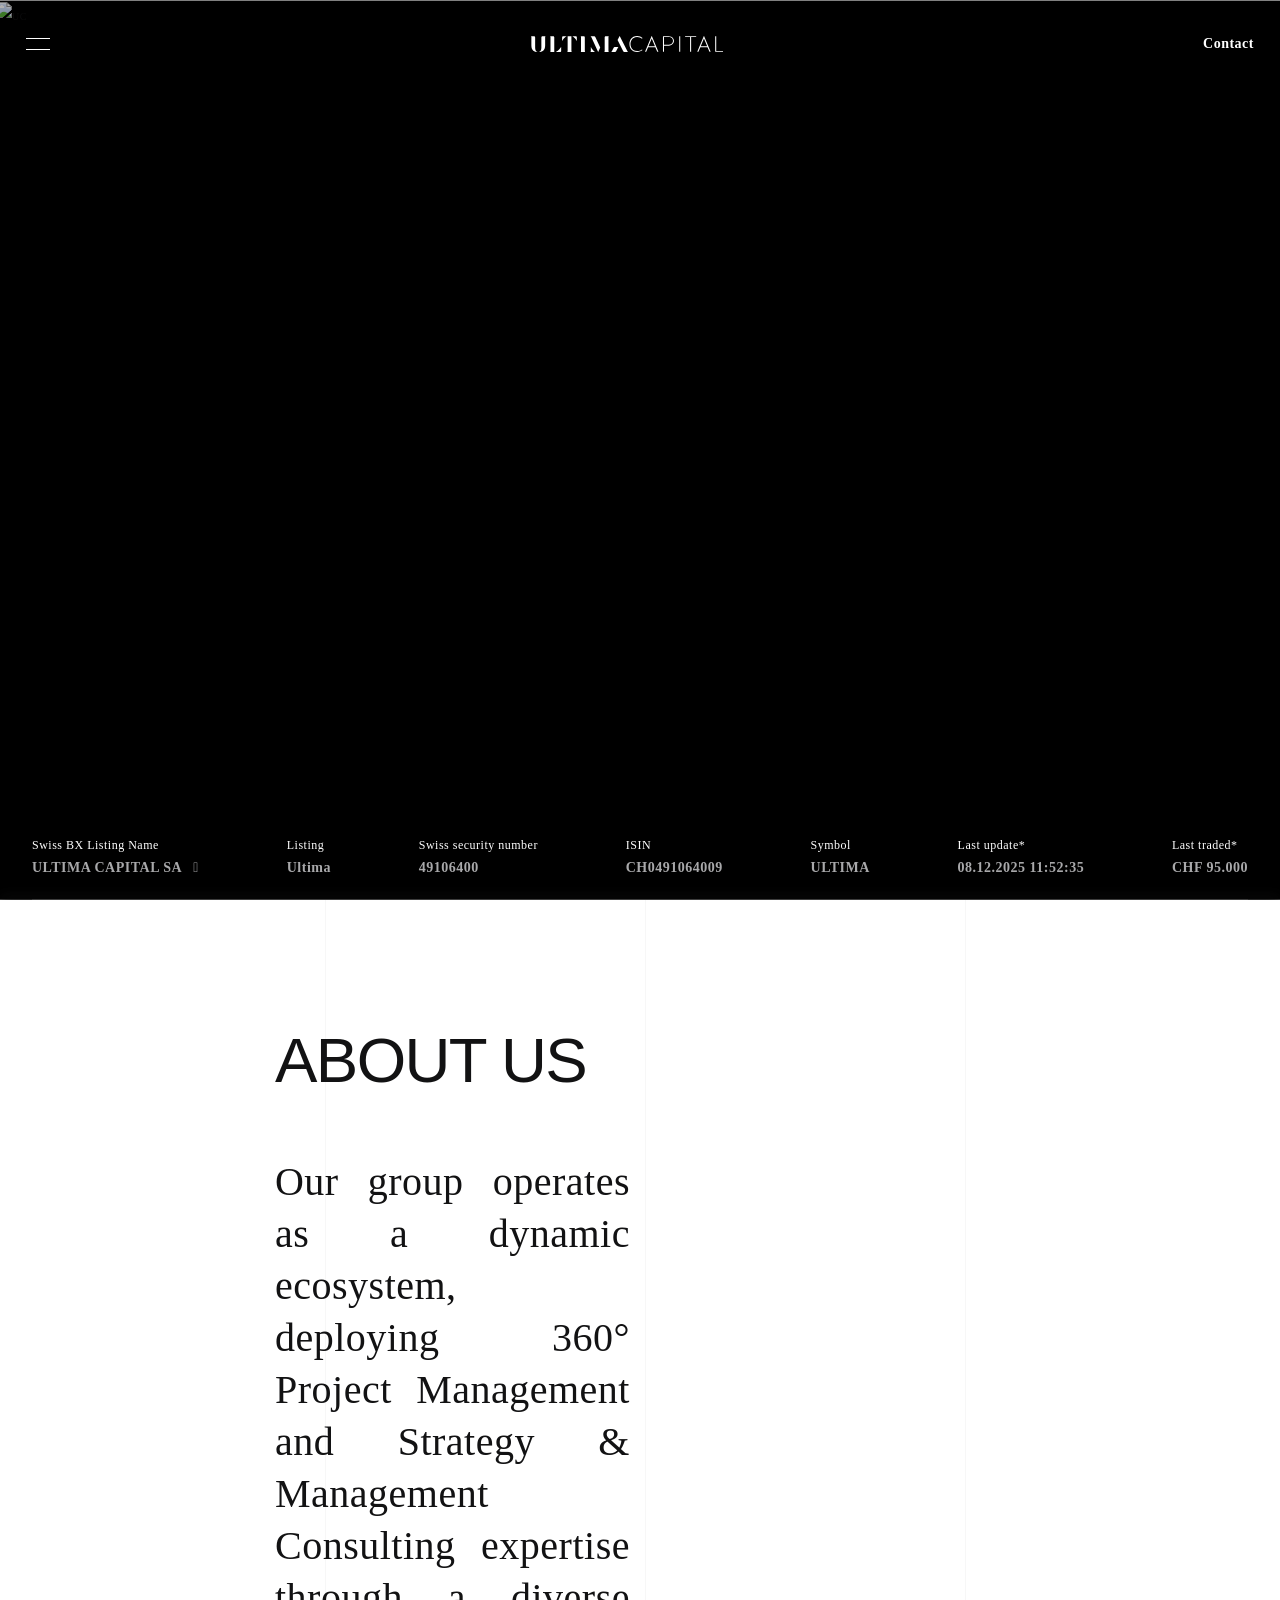
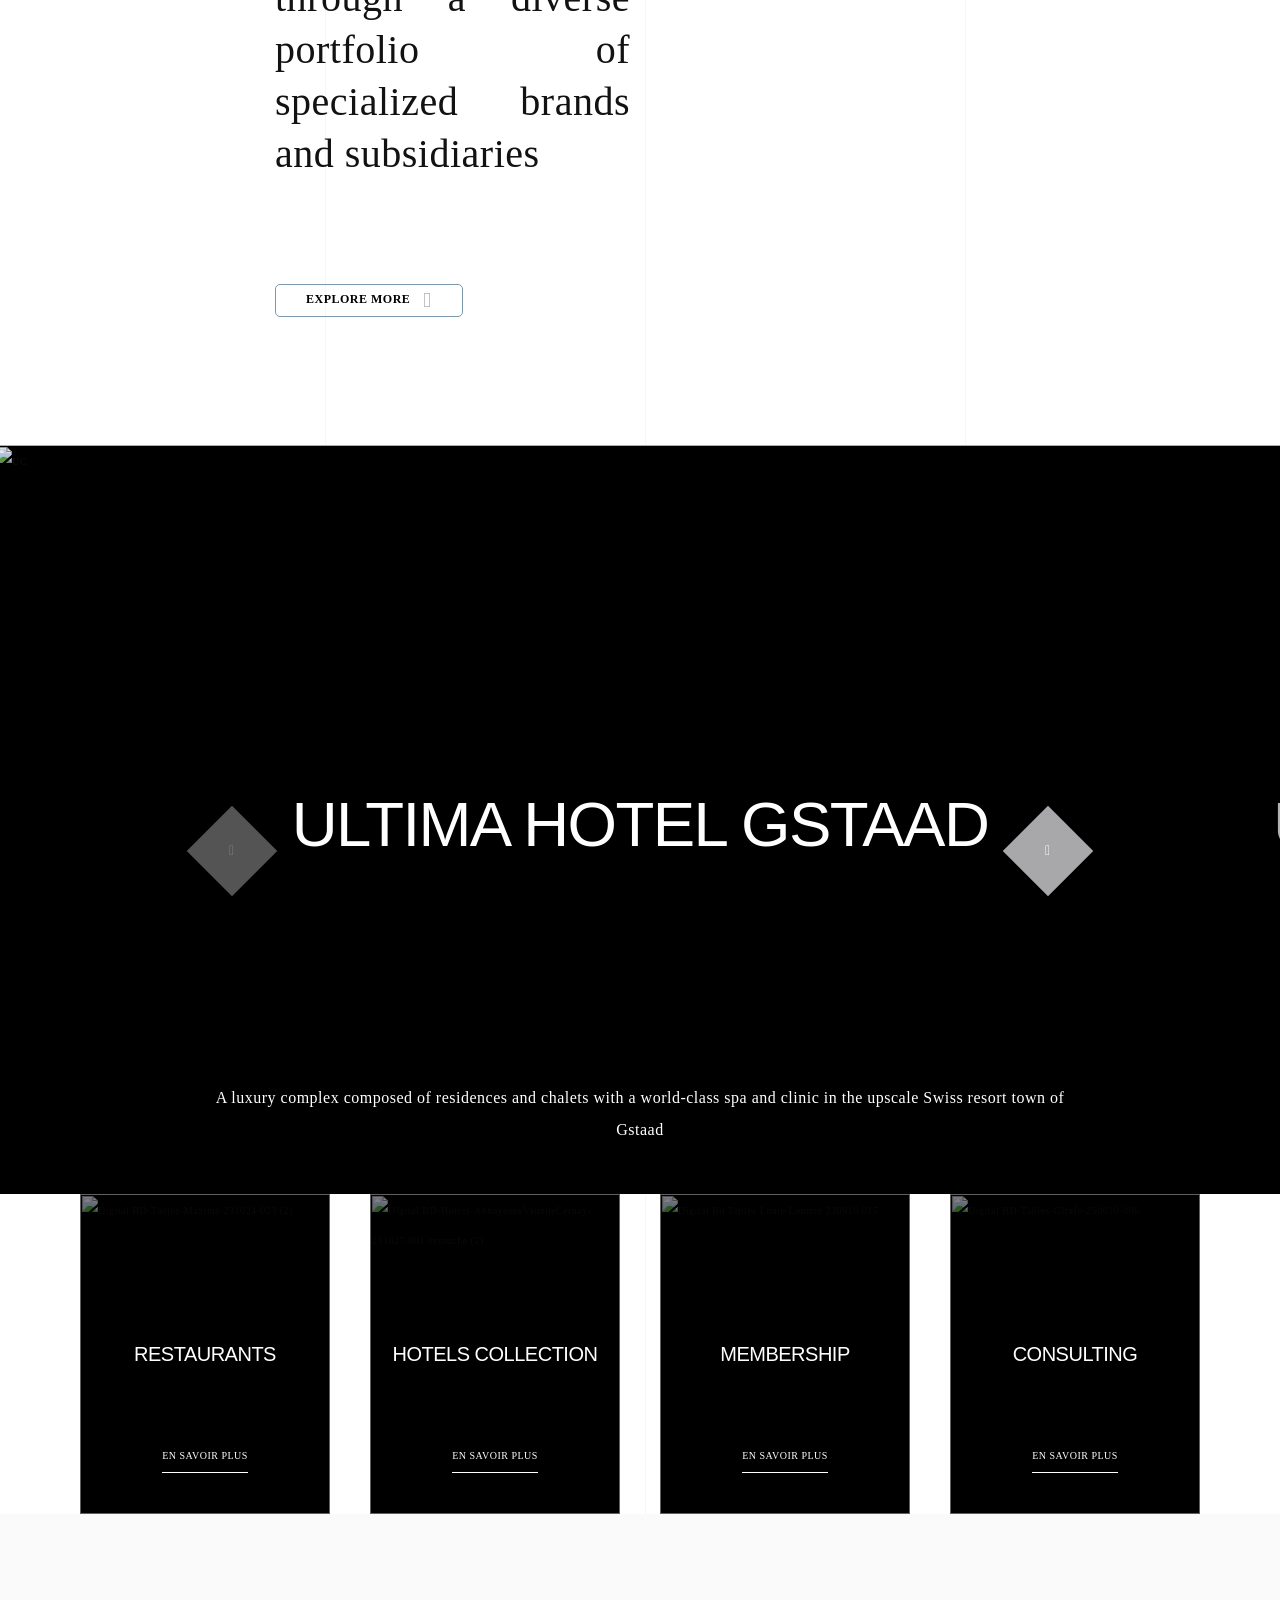
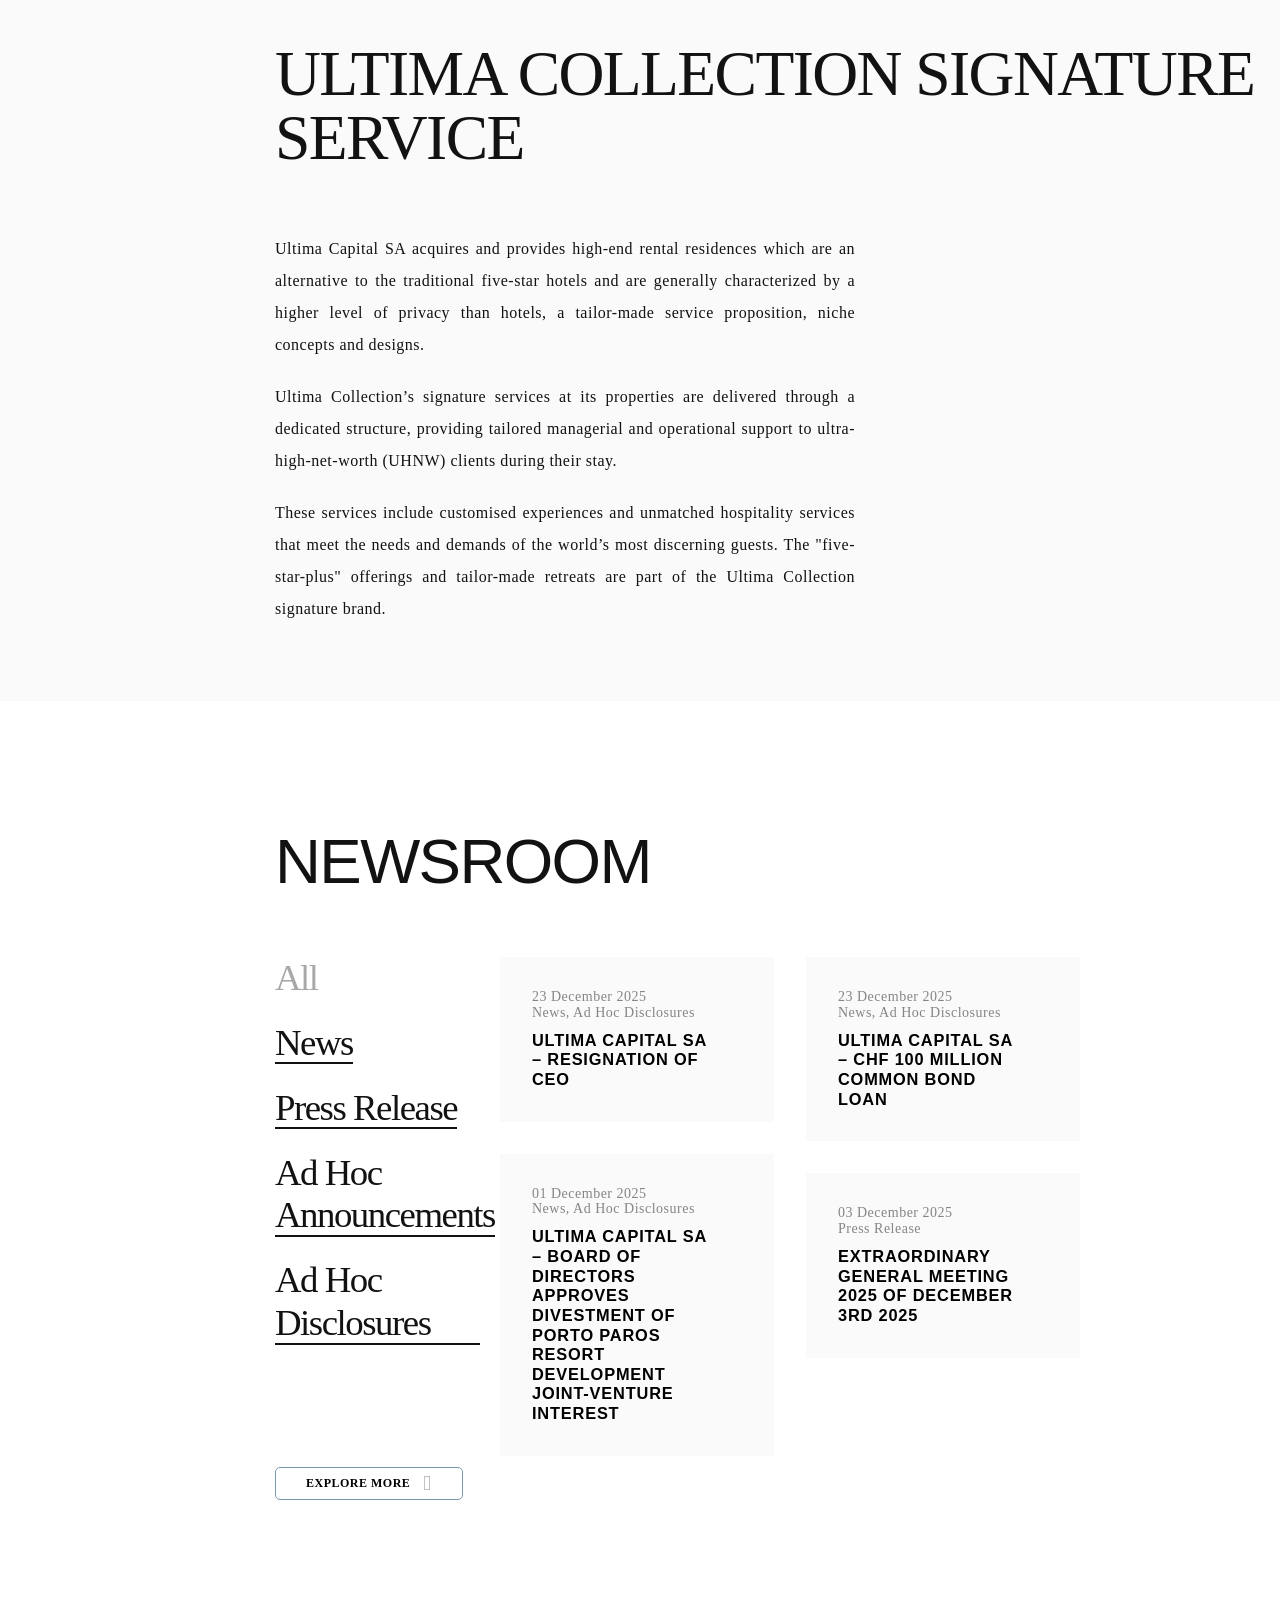
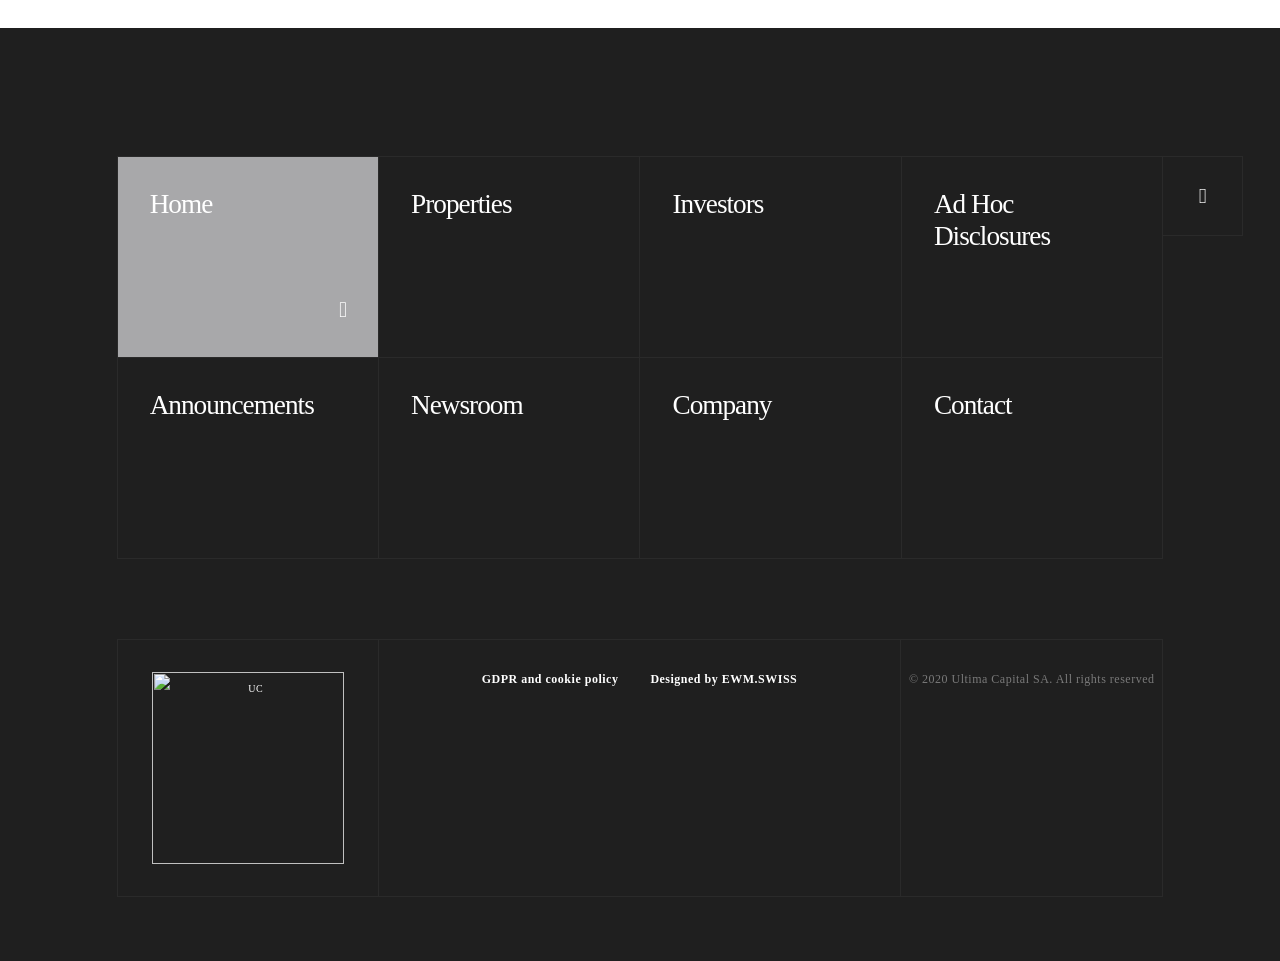
==== index.html @ b9fc9458 "Project initialization" ====
<html lang="en" style="--delay: 0s">
  <head>
    <link rel="stylesheet" href="./concrete/css/group.css" />
    <meta charset="UTF-8" />
    <meta name="viewport" content="width=device-width, initial-scale=1.0" />
    <meta http-equiv="X-UA-Compatible" content="ie=edge" />

    <title>Ultima Capital - Swiss Luxury Real Estate Company</title>

    <meta http-equiv="content-type" content="text/html; charset=UTF-8" />
    <meta
      name="description"
      content="It started in Gstaad. A secluded complex of luxury rooms and chalets designed to delight and anticipate the every whim of the world’s most discerning guests. With an uncompromising level of care and service woven into every fibre and every moment of the experience."
    />
    <meta name="generator" content="concrete5 - 8.5.2" />
    <link rel="canonical" href="https://www.ultimacapital.com/" />
    <script
      type="text/javascript"
      async=""
      src="https://www.googletagmanager.com/gtag/js?id=G-FH59MGBVXJ&amp;cx=c&amp;_slc=1"
    ></script>
    <script
      src="https://connect.facebook.net/signals/config/465024907523649?v=2.9.280&amp;r=stable&amp;domain=www.ultimacapital.com&amp;hme=b758cff5989f970d61536a685dcccfaabd7a9508da12548b3811a55c83b2e4ae&amp;ex_m=101%2C194%2C143%2C22%2C69%2C70%2C136%2C65%2C64%2C11%2C151%2C87%2C16%2C130%2C123%2C72%2C75%2C129%2C148%2C153%2C8%2C4%2C5%2C7%2C6%2C3%2C88%2C98%2C154%2C159%2C208%2C59%2C175%2C176%2C52%2C264%2C30%2C71%2C220%2C219%2C218%2C23%2C32%2C100%2C58%2C10%2C60%2C94%2C95%2C96%2C102%2C126%2C31%2C29%2C128%2C125%2C124%2C144%2C73%2C147%2C145%2C146%2C47%2C57%2C119%2C15%2C150%2C42%2C251%2C252%2C250%2C26%2C27%2C28%2C45%2C137%2C74%2C109%2C18%2C20%2C41%2C37%2C39%2C38%2C80%2C89%2C93%2C107%2C135%2C138%2C43%2C108%2C24%2C21%2C115%2C66%2C35%2C140%2C139%2C141%2C132%2C131%2C25%2C34%2C56%2C106%2C149%2C67%2C17%2C142%2C111%2C78%2C63%2C19%2C82%2C83%2C112%2C81%2C33%2C280%2C201%2C190%2C191%2C189%2C283%2C275%2C49%2C202%2C104%2C127%2C77%2C117%2C51%2C44%2C46%2C110%2C116%2C122%2C55%2C61%2C50%2C53%2C97%2C152%2C1%2C120%2C14%2C118%2C12%2C2%2C54%2C90%2C62%2C114%2C86%2C85%2C155%2C156%2C91%2C92%2C9%2C121%2C99%2C48%2C133%2C84%2C76%2C68%2C113%2C103%2C40%2C134%2C0%2C79%2C36%2C105%2C13%2C157"
      async=""
    ></script>
    <script
      async=""
      src="https://connect.facebook.net/en_US/fbevents.js"
    ></script>
    <script
      type="text/javascript"
      async=""
      src="https://www.google-analytics.com/analytics.js"
    ></script>
    <script
      type="text/javascript"
      async=""
      src="https://www.googletagmanager.com/gtag/js?id=G-4KYM3X0VTV&amp;cx=c&amp;gtm=4e63j1h2"
    ></script>
    <script
      async=""
      src="https://www.googletagmanager.com/gtm.js?id=GTM-PN4Q966"
    ></script>
    <script type="text/javascript">
      var CCM_DISPATCHER_FILENAME = "/index.php";
      var CCM_CID = 1;
      var CCM_EDIT_MODE = false;
      var CCM_ARRANGE_MODE = false;
      var CCM_IMAGE_PATH = "/concrete/images";
      var CCM_TOOLS_PATH = "/index.php/tools/required";
      var CCM_APPLICATION_URL = "https://www.ultimacapital.com";
      var CCM_REL = "";
      var CCM_ACTIVE_LOCALE = "en_US";
    </script>

    <script
      type="text/javascript"
      src="/concrete/js/jquery.js?ccm_nocache=c2f810f838c393a212b03734e81cad1b159e6ccc"
    ></script>
    <link
      href="/application/blocks/autonav/templates/responsive_header_navigation/view.css?ccm_nocache=c2f810f838c393a212b03734e81cad1b159e6ccc"
      rel="stylesheet"
      type="text/css"
      media="all"
    />
    <link
      href="/concrete/css/responsive-slides.css?ccm_nocache=c2f810f838c393a212b03734e81cad1b159e6ccc"
      rel="stylesheet"
      type="text/css"
      media="all"
    />
    <link
      href="/application/blocks/image_slider/view.css?ccm_nocache=c2f810f838c393a212b03734e81cad1b159e6ccc"
      rel="stylesheet"
      type="text/css"
      media="all"
    />
    <!-- Google Tag Manager -->
    <script>
      (function (w, d, s, l, i) {
        w[l] = w[l] || [];
        w[l].push({ "gtm.start": new Date().getTime(), event: "gtm.js" });
        var f = d.getElementsByTagName(s)[0],
          j = d.createElement(s),
          dl = l != "dataLayer" ? "&l=" + l : "";
        j.async = true;
        j.src = "https://www.googletagmanager.com/gtm.js?id=" + i + dl;
        f.parentNode.insertBefore(j, f);
      })(window, document, "script", "dataLayer", "GTM-PN4Q966");
    </script>
    <!-- End Google Tag Manager -->
    <!--include blocks/links-->
    <meta name="mobile-web-app-capable" content="yes" />
    <meta name="theme-color" content="#fff" />
    <meta name="application-name" content="ultima-capital" />
    <link
      rel="apple-touch-icon"
      sizes="57x57"
      href="/application/themes/ultimacapital/assets/favicon/apple-touch-icon-57x57.png"
    />
    <link
      rel="apple-touch-icon"
      sizes="60x60"
      href="/application/themes/ultimacapital/assets/favicon/apple-touch-icon-60x60.png"
    />
    <link
      rel="apple-touch-icon"
      sizes="72x72"
      href="/application/themes/ultimacapital/assets/favicon/apple-touch-icon-72x72.png"
    />
    <link
      rel="apple-touch-icon"
      sizes="76x76"
      href="/application/themes/ultimacapital/assets/favicon/apple-touch-icon-76x76.png"
    />
    <link
      rel="apple-touch-icon"
      sizes="114x114"
      href="/application/themes/ultimacapital/assets/favicon/apple-touch-icon-114x114.png"
    />
    <link
      rel="apple-touch-icon"
      sizes="120x120"
      href="/application/themes/ultimacapital/assets/favicon/apple-touch-icon-120x120.png"
    />
    <link
      rel="apple-touch-icon"
      sizes="144x144"
      href="/application/themes/ultimacapital/assets/favicon/apple-touch-icon-144x144.png"
    />
    <link
      rel="apple-touch-icon"
      sizes="152x152"
      href="/application/themes/ultimacapital/assets/favicon/apple-touch-icon-152x152.png"
    />
    <link
      rel="apple-touch-icon"
      sizes="180x180"
      href="/application/themes/ultimacapital/assets/favicon/apple-touch-icon-180x180.png"
    />
    <meta name="apple-mobile-web-app-capable" content="yes" />
    <meta
      name="apple-mobile-web-app-status-bar-style"
      content="black-translucent"
    />
    <meta name="apple-mobile-web-app-title" content="ultima-capital" />
    <meta name="msapplication-TileColor" content="#fff" />
    <meta name="msapplication-TileImage" content="mstile-144x144.png" />
    <meta name="msapplication-config" content="browserconfig.xml" />
    <link
      rel="icon"
      type="image/png"
      sizes="32x32"
      href="/application/themes/ultimacapital/assets/favicon/favicon-32x32.png"
    />
    <link
      rel="icon"
      type="image/png"
      sizes="16x16"
      href="/application/themes/ultimacapital/assets/favicon/favicon-16x16.png"
    />
    <link
      rel="shortcut icon"
      href="/application/themes/ultimacapital/assets/favicon/favicon.ico"
    />
    <link
      rel="apple-touch-startup-image"
      media="(device-width: 320px) and (device-height: 480px) and (-webkit-device-pixel-ratio: 1)"
      href="/application/themes/ultimacapital/assets/favicon/apple-touch-startup-image-320x460.png"
    />
    <link
      rel="apple-touch-startup-image"
      media="(device-width: 320px) and (device-height: 480px) and (-webkit-device-pixel-ratio: 2)"
      href="/application/themes/ultimacapital/assets/favicon/apple-touch-startup-image-640x920.png"
    />
    <link
      rel="apple-touch-startup-image"
      media="(device-width: 320px) and (device-height: 568px) and (-webkit-device-pixel-ratio: 2)"
      href="/application/themes/ultimacapital/assets/favicon/apple-touch-startup-image-640x1096.png"
    />
    <link
      rel="apple-touch-startup-image"
      media="(device-width: 375px) and (device-height: 667px) and (-webkit-device-pixel-ratio: 2)"
      href="/application/themes/ultimacapital/assets/favicon/apple-touch-startup-image-750x1294.png"
    />
    <link
      rel="apple-touch-startup-image"
      media="(device-width: 414px) and (device-height: 736px) and (orientation: landscape) and (-webkit-device-pixel-ratio: 3)"
      href="/application/themes/ultimacapital/assets/favicon/apple-touch-startup-image-1182x2208.png"
    />
    <link
      rel="apple-touch-startup-image"
      media="(device-width: 414px) and (device-height: 736px) and (orientation: portrait) and (-webkit-device-pixel-ratio: 3)"
      href="/application/themes/ultimacapital/assets/favicon/apple-touch-startup-image-1242x2148.png"
    />
    <link
      rel="apple-touch-startup-image"
      media="(device-width: 768px) and (device-height: 1024px) and (orientation: landscape) and (-webkit-device-pixel-ratio: 1)"
      href="/application/themes/ultimacapital/assets/favicon/apple-touch-startup-image-748x1024.png"
    />
    <link
      rel="apple-touch-startup-image"
      media="(device-width: 768px) and (device-height: 1024px) and (orientation: portrait) and (-webkit-device-pixel-ratio: 1)"
      href="/application/themes/ultimacapital/assets/favicon/apple-touch-startup-image-768x1004.png"
    />
    <link
      rel="apple-touch-startup-image"
      media="(device-width: 768px) and (device-height: 1024px) and (orientation: landscape) and (-webkit-device-pixel-ratio: 2)"
      href="/application/themes/ultimacapital/assets/favicon/apple-touch-startup-image-1496x2048.png"
    />
    <link
      rel="apple-touch-startup-image"
      media="(device-width: 768px) and (device-height: 1024px) and (orientation: portrait) and (-webkit-device-pixel-ratio: 2)"
      href="/application/themes/ultimacapital/assets/favicon/apple-touch-startup-image-1536x2008.png"
    />
    <link
      href="/application/themes/ultimacapital/assets/common.css?v=1"
      rel="stylesheet"
    />
    <link
      href="/application/themes/ultimacapital/assets/custom.css?v=1"
      rel="stylesheet"
    />
  </head>
  <body>
    <div
      class="preloader ccm-page page-type-page page-template-full is-loaded is-hidden"
      data-role="preloader"
    >
      <div class="preloader__img">
        <img
          src="/application/themes/ultimacapital/assets/images/logo.svg"
          srcset="/application/themes/ultimacapital/assets/images/logo.svg 2x"
          draggable="false"
          alt="UC"
        />
      </div>
    </div>
    <div data-role="content" data-barba="wrapper">
      <div data-barba="container">
        <div class="app">
          <div class="line-decoration">
            <div class="grid-container fluid height-100">
              <div class="grid-x grid-margin-x height-100">
                <div class="cell small-3">
                  <div class="line-decoration__line"></div>
                </div>
                <div class="cell small-3">
                  <div class="line-decoration__line"></div>
                </div>
                <div class="cell small-3">
                  <div class="line-decoration__line"></div>
                </div>
              </div>
            </div>
          </div>
          <header class="header">
            <div class="grid-container fluid">
              <div class="grid-x grid-margin-x">
                <div class="cell large-12">
                  <div
                    class="header__content flex-container align-justify align-middle"
                  >
                    <div class="header__menu" data-role="menu-button">
                      <span></span><span></span>
                    </div>
                    <div class="header__logo">
                      <a href="https://www.ultimacapital.com/" title="Home"
                        ><svg
                          viewBox="0 0 192 16"
                          fill="none"
                          xmlns="http://www.w3.org/2000/svg"
                        >
                          <path
                            class="logo-color"
                            d="M77.4669 15.1243C77.4669 15.7428 77.8372 15.9324 77.8372 15.9324V15.9979H73.3104V15.9324C73.3104 15.9324 73.6806 15.7405 73.6806 15.1243V1.23714C73.6806 0.638948 74.1638 0.155878 74.7621 0.155878H77.8372V0.221341C77.8372 0.221341 77.4669 0.413215 77.4669 1.02947V15.1243ZM64.3153 0.964004C64.204 0.72298 64.026 0.518832 63.8023 0.375644C63.5787 0.232456 63.3188 0.156202 63.0532 0.155878H59.495V0.216826C59.495 0.216826 59.951 0.426759 60.2649 1.10622L67.1443 15.9979H67.2053L69.226 11.5915L64.3153 0.964004ZM63.9405 15.9369C63.9405 15.9369 62.9358 15.2823 61.685 13.7654C60.4342 12.2484 59.8878 11.0249 59.8878 11.0249H59.8269V15.1243C59.8269 15.7428 59.4566 15.9324 59.4566 15.9324V15.9979H63.9428V15.9369H63.9405ZM4.15433 11.5735V1.39064C4.15433 0.708925 3.60117 0.155878 2.91932 0.155878H0V0.221341C0 0.221341 0.370277 0.413215 0.370277 1.02947V9.46513C0.370277 14.5644 3.56053 16.0001 6.40986 16.0001V15.9527C6.00572 15.9527 4.15433 15.131 4.15433 11.5735ZM11.5983 0.155878C10.9164 0.155878 10.3632 0.708925 10.3632 1.39064V11.5735C10.3632 15.1288 8.51412 15.9505 8.10772 15.9505V15.9979C10.957 15.9979 14.1473 14.5644 14.1473 9.46287V1.02721C14.1473 0.4087 14.5176 0.219083 14.5176 0.219083V0.153621H11.5983V0.155878ZM53.8144 15.1243V1.23714C53.8144 0.638948 53.3312 0.155878 52.7329 0.155878H49.6578V0.221341C49.6578 0.221341 50.0281 0.413215 50.0281 1.02947V15.1265C50.0281 15.745 49.6578 15.9346 49.6578 15.9346V16.0001H54.1846V15.9346C54.1846 15.9346 53.8144 15.7428 53.8144 15.1243ZM23.2733 1.23714C23.2733 0.638948 22.7901 0.155878 22.1918 0.155878H19.1167V0.221341C19.1167 0.221341 19.487 0.413215 19.487 1.02947V15.1265C19.487 15.745 19.1167 15.9346 19.1167 15.9346V16.0001H23.2733V1.23714ZM30.1076 11.0249C30.1076 11.0249 29.2135 12.4268 27.825 13.7541C26.4026 15.1152 24.9711 15.9369 24.9711 15.9369V15.9979H29.0871C29.6854 15.9979 30.1686 15.5148 30.1686 14.9166V11.0249H30.1076ZM40.4144 15.1243V0.155878H36.6303V15.1243C36.6303 15.7428 36.2601 15.9324 36.2601 15.9324V15.9979H40.7869V15.9324C40.7847 15.9347 40.4144 15.7428 40.4144 15.1243ZM31.1823 5.12879C31.1823 5.12879 31.7603 3.82179 33.0563 2.35001C34.2213 1.02721 35.506 0.216826 35.506 0.216826V0.155878H32.2006C31.6023 0.155878 31.1191 0.638948 31.1191 1.23714V5.12879H31.1823ZM45.8421 5.12879V1.23714C45.8421 0.638948 45.359 0.155878 44.7606 0.155878H41.4552V0.216826C41.4552 0.216826 42.7399 1.02721 43.9049 2.35001C45.2009 3.82179 45.7789 5.12879 45.7789 5.12879H45.8421ZM83.8971 11.0249C83.6401 11.025 83.3882 11.0963 83.1694 11.231C82.9505 11.3657 82.7734 11.5585 82.6576 11.7879L81.0049 15.0475C80.664 15.7225 80.2553 15.9369 80.2553 15.9369V15.9979H83.8633C84.1203 15.9978 84.3722 15.9265 84.591 15.7918C84.8099 15.6571 84.987 15.4643 85.1028 15.2349L86.7668 11.9505C87.1054 11.2958 87.5028 11.0859 87.5028 11.0859V11.0249H83.8971ZM97.0578 15.9369C97.0578 15.9369 96.6491 15.7225 96.3082 15.0475L88.6882 0.00237946H88.6249L86.5591 4.08364L92.208 15.2371C92.324 15.4664 92.5012 15.659 92.72 15.7937C92.9388 15.9284 93.1906 15.9998 93.4476 16.0001H97.0555V15.9369H97.0578ZM111.532 1.97529C110.119 0.740528 108.548 0.00012207 106.191 0.00012207C100.198 0.00012207 98.4486 4.7789 98.4486 7.98657C98.4486 11.3523 100.198 15.9956 106.191 15.9956C108.435 15.9956 110.185 15.1875 111.51 14.1107L110.927 13.3929C109.738 14.3116 108.101 15.0543 106.193 15.0543C100.359 15.0543 99.5052 9.8263 99.5052 7.98657C99.5052 6.16942 100.359 0.986578 106.193 0.896284C108.078 0.873711 109.738 1.63669 110.927 2.64572L111.532 1.97529ZM126.224 15.8647H127.436L120.816 0.0475259H120.636L114.016 15.8647H115.228L117.114 11.2439H124.316L126.224 15.8647ZM120.726 2.49222L123.934 10.3003H117.516L120.726 2.49222ZM133.002 9.62766H138.028C140.43 9.62766 142.986 7.92337 142.986 4.87145C142.986 2.98658 141.751 0.160393 137.689 0.160393H131.968V15.8647H132.999V9.62766H133.002ZM133.002 8.77438V1.01141H137.94C140.992 1.01141 141.979 3.36807 141.979 4.86919C141.979 6.25971 141.08 8.70666 137.94 8.77213H133.002V8.77438ZM149.226 0.158136H148.194V15.8624H149.226V0.158136ZM159.077 15.8647H160.131V1.03398H165.18V0.158136H154.094V1.03398H159.075V15.8647H159.077ZM178.444 15.8647H179.657L173.037 0.0475259H172.856L166.236 15.8647H167.449L169.334 11.2439H176.536L178.444 15.8647ZM172.947 2.49222L176.155 10.3003H169.736L172.947 2.49222ZM185.222 0.158136H184.19V15.8624H192V15.0091H185.222V0.158136Z"
                            fill="white"
                          ></path></svg
                      ></a>
                    </div>
                    <div class="header__link">
                      <p>
                        <a href="https://ultimacapital.com/contact">Contact</a>
                      </p>
                    </div>
                  </div>
                </div>
              </div>
            </div>
          </header>
          <div class="menu-content" data-animation-container="">
            <div class="grid-container fluid height-100">
              <div class="grid-x grid-margin-x height-100">
                <div class="cell large-10 large-offset-1">
                  <div class="menu-content__inner height-100">
                    <div class="menu-content__nav flex-container">
                      <div
                        class="menu-content__item menu-content__item_link is-active nav-path-selected"
                      >
                        <a href="https://www.ultimacapital.com/"
                          ><span>Home</span></a
                        >
                      </div>
                      <div class="menu-content__item menu-content__item_link">
                        <a href="https://www.ultimacapital.com/properties"
                          ><span>Properties</span></a
                        >
                      </div>
                      <div class="menu-content__item menu-content__item_link">
                        <a href="https://www.ultimacapital.com/investors"
                          ><span>Investors</span></a
                        >
                      </div>
                      <div class="menu-content__item menu-content__item_link">
                        <a
                          href="https://www.ultimacapital.com/ad-hoc-disclosures"
                          ><span>Ad Hoc Disclosures</span></a
                        >
                      </div>
                      <div class="menu-content__item menu-content__item_link">
                        <a
                          href="https://www.ultimacapital.com/ad-hoc-announcements"
                          ><span>Announcements</span></a
                        >
                      </div>
                      <div class="menu-content__item menu-content__item_link">
                        <a href="https://www.ultimacapital.com/newsroom"
                          ><span>Newsroom</span></a
                        >
                      </div>
                      <div class="menu-content__item menu-content__item_link">
                        <a href="https://www.ultimacapital.com/company"
                          ><span>Company</span></a
                        >
                      </div>
                      <div class="menu-content__item menu-content__item_link">
                        <a href="https://www.ultimacapital.com/contact"
                          ><span>Contact</span></a
                        >
                      </div>
                      <div
                        class="menu-content__item flex-container align-bottom"
                      >
                        <div class="other-links">
                          <ul>
                            <li>
                              <a href="https://ultimacapital.com/privacy-policy"
                                >GDPR and cookie policy</a
                              >
                            </li>
                          </ul>

                          <div class="copy">
                            <p>© 2020 Ultima Capital. All rights reserved</p>
                          </div>
                        </div>
                      </div>
                    </div>
                  </div>
                </div>
              </div>
            </div>
          </div>
          <main>
            <div class="cover section" data-animation-cover="">
              <div class="grid-container fluid">
                <div class="grid-margin-x grid-x">
                  <div class="cell large-12">
                    <div class="cover-slider" data-role="slider-cover">
                      <svg
                        class="cover-slider__pattern"
                        width="1280"
                        height="320"
                        viewBox="0 0 1280 320"
                        fill="none"
                        xmlns="http://www.w3.org/2000/svg"
                        xmlns:xlink="http://www.w3.org/1999/xlink"
                      >
                        <path
                          fill-rule="evenodd"
                          clip-rule="evenodd"
                          d="M673.653 137.869C673.653 137.869 670.448 136.228 670.448 130.875V8.88908C670.448 3.55563 673.653 1.89503 673.653 1.89503V1.32848H647.039C641.861 1.32848 637.679 5.50927 637.679 10.6864V130.875C637.679 136.208 634.475 137.869 634.475 137.869V138.435H673.653V137.869ZM552.186 3.23047C554.122 4.46971 555.662 6.23654 556.626 8.32252L599.126 100.3L581.638 138.435H581.11L521.571 9.55332C518.854 3.67285 514.907 1.85596 514.907 1.85596V1.32848H545.703C548.001 1.33128 550.251 1.99123 552.186 3.23047ZM533.862 119.114C544.687 132.242 553.382 137.908 553.382 137.908H553.402V138.435H514.575V137.869C514.575 137.869 517.78 136.228 517.78 130.875V95.3964H518.307C518.307 95.3964 523.036 105.985 533.862 119.114ZM35.9542 12.0149V100.144C35.9542 130.933 51.9773 138.044 55.475 138.044V138.455C30.8151 138.455 3.20461 126.03 3.20461 81.8967V8.88908C3.20461 3.55563 0 1.89503 0 1.89503V1.32848H25.2657C31.1668 1.32848 35.9542 6.1149 35.9542 12.0149ZM89.6901 12.0149C89.6901 6.1149 94.4775 1.32848 100.379 1.32848V1.30894H125.644V1.8755C125.644 1.8755 122.44 3.51656 122.44 8.86954V81.8772C122.44 126.03 94.8293 138.435 70.1694 138.435V138.025C73.6866 138.025 89.6901 130.914 89.6901 100.144V12.0149ZM465.744 10.6864V130.875C465.744 136.228 468.949 137.888 468.949 137.888V138.455H429.77V137.888C429.77 137.888 432.975 136.247 432.975 130.894V8.88908C432.975 3.55563 429.77 1.89503 429.77 1.89503V1.32848H456.384C461.562 1.32848 465.744 5.50927 465.744 10.6864ZM192.062 1.32848C197.24 1.32848 201.422 5.50927 201.422 10.6864V138.455H165.448V137.888C165.448 137.888 168.653 136.247 168.653 130.894V8.88908C168.653 3.55563 165.448 1.89503 165.448 1.89503V1.32848H192.062ZM240.815 119.016C252.832 107.529 260.57 95.3964 260.57 95.3964H261.098V129.077C261.098 134.254 256.916 138.435 251.738 138.435H216.116V137.908C216.116 137.908 228.505 130.796 240.815 119.016ZM349.772 1.32848V130.875C349.772 136.228 352.977 137.888 352.996 137.869V138.435H313.818V137.869C313.818 137.869 317.022 136.228 317.022 130.875V1.32848H349.772ZM286.09 20.3179C274.874 33.0556 269.872 44.3672 269.872 44.3672H269.324V10.6864C269.324 5.50927 273.506 1.32848 278.684 1.32848H307.291V1.85596C307.291 1.85596 296.173 8.86954 286.09 20.3179ZM396.747 10.6864V44.3672H396.2C396.2 44.3672 391.198 33.0556 379.981 20.3179C369.899 8.86954 358.78 1.85596 358.78 1.85596V1.32848H387.387C392.565 1.32848 396.747 5.50927 396.747 10.6864ZM719.801 97.18C721.695 96.0142 723.875 95.3967 726.099 95.3964H757.305V95.9239C757.305 95.9239 753.866 97.7408 750.935 103.406L736.534 131.832C735.532 133.817 733.999 135.486 732.105 136.652C730.211 137.817 728.03 138.435 725.806 138.435H694.581V137.908C694.581 137.908 698.118 136.052 701.068 130.21L715.372 102C716.374 100.014 717.907 98.3458 719.801 97.18ZM833.513 130.21C836.463 136.052 840 137.908 840 137.908H839.98V138.455H808.755C806.531 138.452 804.352 137.834 802.458 136.668C800.565 135.503 799.031 133.835 798.027 131.851L749.137 35.3219L767.017 0H767.564L833.513 130.21ZM511.272 176.041C532.363 176.041 546.424 182.678 559.07 193.748L553.656 199.758C543.01 190.712 528.161 183.872 511.293 184.075C459.091 184.884 451.454 231.347 451.454 247.638C451.454 264.131 459.091 310.999 511.293 310.999C528.363 310.999 543.01 304.341 553.656 296.105L558.868 302.54C547.01 312.193 531.353 319.438 511.272 319.438C457.656 319.438 442 277.811 442 247.638C442 218.882 457.656 176.041 511.272 176.041ZM701.373 318.264H690.524L673.454 276.84H609.009L592.141 318.264H581.292L640.524 176.465H642.141L701.373 318.264ZM670.04 268.381L641.333 198.382L612.605 268.381H670.04ZM796.14 262.35H751.17H751.15V318.264H741.918V177.477H793.11C829.453 177.477 840.504 202.814 840.504 219.711C840.504 247.071 817.635 262.35 796.14 262.35ZM751.17 185.107V254.68H795.352C823.453 254.094 831.493 232.157 831.493 219.691C831.493 206.234 822.665 185.107 795.352 185.107H751.17ZM887.109 177.457H896.342V318.244H887.109V177.457ZM993.917 318.264H984.483H984.462V185.309H939.897V177.457H1039.09V185.309H993.917V318.264ZM1168.62 318.264H1157.78L1140.7 276.84H1076.26L1059.39 318.264H1048.54L1107.78 176.465H1109.39L1168.62 318.264ZM1137.29 268.381L1108.58 198.382L1079.86 268.381H1137.29ZM1209.19 177.457H1218.42V310.594H1279.07V318.244H1209.19V177.457Z"
                          fill="white"
                          fill-opacity="1"
                        ></path>
                      </svg>
                      <div
                        class="swiper-container height-100 swiper-container-initialized swiper-container-horizontal"
                        data-role="slider-container"
                      >
                        <div
                          class="swiper-wrapper height-100"
                          style="
                            transform: translate3d(-2868px, 0px, 0px);
                            transition-duration: 1200ms;
                          "
                        >
                          <div
                            class="swiper-slide swiper-slide-duplicate"
                            data-swiper-slide-index="7"
                            style="width: 717px"
                          >
                            <div class="img-inner">
                              <img
                                data-src="/application/files/Sans titre-1.png"
                                data-srcset="/application/files/Sans titre-1.png 2x"
                                draggable="false"
                                alt="UC"
                                data-lazy-loading="true"
                                class="loaded"
                                srcset="/application/files/Sans titre-1.png 2x"
                                src="/application/files/Sans titre-1.png"
                                data-was-processed="true"
                              />
                            </div>
                          </div>

                          <div
                            class="swiper-slide"
                            data-swiper-slide-index="0"
                            style="width: 717px"
                          >
                            <div class="img-inner">
                              <img
                                data-src="/application/files/5417/4913/0685/Le_Grand_Jardin_Cannes_By_Ultimacollection_Drone-67-67_1.jpg"
                                data-srcset="/application/files/5417/4913/0685/Le_Grand_Jardin_Cannes_By_Ultimacollection_Drone-67-67_1.jpg 2x"
                                draggable="false"
                                alt="UC"
                                data-lazy-loading="true"
                                class="loaded"
                                srcset="
                                  /application/files/5417/4913/0685/Le_Grand_Jardin_Cannes_By_Ultimacollection_Drone-67-67_1.jpg 2x
                                "
                                src="/application/files/5417/4913/0685/Le_Grand_Jardin_Cannes_By_Ultimacollection_Drone-67-67_1.jpg"
                                data-was-processed="true"
                              />
                            </div>
                          </div>
                          <div
                            class="swiper-slide"
                            data-swiper-slide-index="1"
                            style="width: 717px"
                          >
                            <div class="img-inner">
                              <img
                                data-src="/application/files/7617/4913/0682/Ultima_Grand_Villa_Geneva_Exterior_03.jpg"
                                data-srcset="/application/files/7617/4913/0682/Ultima_Grand_Villa_Geneva_Exterior_03.jpg 2x"
                                draggable="false"
                                alt="UC"
                                data-lazy-loading="true"
                                class="loaded"
                                srcset="
                                  /application/files/7617/4913/0682/Ultima_Grand_Villa_Geneva_Exterior_03.jpg 2x
                                "
                                src="/application/files/7617/4913/0682/Ultima_Grand_Villa_Geneva_Exterior_03.jpg"
                                data-was-processed="true"
                              />
                            </div>
                          </div>
                          <div
                            class="swiper-slide swiper-slide-prev"
                            data-swiper-slide-index="2"
                            style="width: 717px"
                          >
                            <div class="img-inner">
                              <img
                                data-src="/application/files/9317/4913/0661/Ultima_Corfu_Exterior_Drone_02.jpg"
                                data-srcset="/application/files/9317/4913/0661/Ultima_Corfu_Exterior_Drone_02.jpg 2x"
                                draggable="false"
                                alt="UC"
                                data-lazy-loading="true"
                                class="loaded"
                                srcset="
                                  /application/files/9317/4913/0661/Ultima_Corfu_Exterior_Drone_02.jpg 2x
                                "
                                src="/application/files/9317/4913/0661/Ultima_Corfu_Exterior_Drone_02.jpg"
                                data-was-processed="true"
                              />
                            </div>
                          </div>
                          <div
                            class="swiper-slide swiper-slide-active"
                            data-swiper-slide-index="3"
                            style="width: 717px"
                          >
                            <div class="img-inner">
                              <img
                                data-src="/application/files/1217/4913/0667/Ultima_Crans_Montana_Wellness_Area.jpg"
                                data-srcset="/application/files/1217/4913/0667/Ultima_Crans_Montana_Wellness_Area.jpg 2x"
                                draggable="false"
                                alt="UC"
                                data-lazy-loading="true"
                                class="loaded"
                                srcset="
                                  /application/files/1217/4913/0667/Ultima_Crans_Montana_Wellness_Area.jpg 2x
                                "
                                src="/application/files/1217/4913/0667/Ultima_Crans_Montana_Wellness_Area.jpg"
                                data-was-processed="true"
                              />
                            </div>
                          </div>
                          <div
                            class="swiper-slide swiper-slide-next"
                            data-swiper-slide-index="4"
                            style="width: 717px"
                          >
                            <div class="img-inner">
                              <img
                                data-src="/application/files/8817/4913/0679/Ultima_Hotel_Courchevel_Exterior_Drone_View_4.jpg"
                                data-srcset="/application/files/8817/4913/0679/Ultima_Hotel_Courchevel_Exterior_Drone_View_4.jpg 2x"
                                draggable="false"
                                alt="UC"
                                data-lazy-loading="true"
                                class="loaded"
                                srcset="
                                  /application/files/8817/4913/0679/Ultima_Hotel_Courchevel_Exterior_Drone_View_4.jpg 2x
                                "
                                src="/application/files/8817/4913/0679/Ultima_Hotel_Courchevel_Exterior_Drone_View_4.jpg"
                                data-was-processed="true"
                              />
                            </div>
                          </div>
                          <div
                            class="swiper-slide"
                            data-swiper-slide-index="5"
                            style="width: 717px"
                          >
                            <div class="img-inner">
                              <img
                                data-src="/application/files/6017/4913/0669/Ultima_Megeve_Exterior.jpg"
                                data-srcset="/application/files/6017/4913/0669/Ultima_Megeve_Exterior.jpg 2x"
                                draggable="false"
                                alt="UC"
                                data-lazy-loading="true"
                              />
                            </div>
                          </div>
                          <div
                            class="swiper-slide"
                            data-swiper-slide-index="6"
                            style="width: 717px"
                          >
                            <div class="img-inner">
                              <img
                                data-src="/application/files/2017/4913/0665/Ultima_Corfu_Exterior_Drone_06_2.jpg"
                                data-srcset="/application/files/2017/4913/0665/Ultima_Corfu_Exterior_Drone_06_2.jpg 2x"
                                draggable="false"
                                alt="UC"
                                data-lazy-loading="true"
                                class="loaded"
                                srcset="
                                  /application/files/2017/4913/0665/Ultima_Corfu_Exterior_Drone_06_2.jpg 2x
                                "
                                src="/application/files/2017/4913/0665/Ultima_Corfu_Exterior_Drone_06_2.jpg"
                                data-was-processed="true"
                              />
                            </div>
                          </div>
                          <div
                            class="swiper-slide"
                            data-swiper-slide-index="7"
                            style="width: 717px"
                          >
                            <div class="img-inner">
                              <img
                                data-src="/application/files/Sans titre-1.png"
                                data-srcset="/application/files/Sans titre-1.png 2x"
                                draggable="false"
                                alt="UC"
                                data-lazy-loading="true"
                                class="loaded"
                                srcset="
                                  /application/files/Sans titre-1.png 2x
                                "
                                src="/application/files/Sans titre-1.png"
                                data-was-processed="true"
                              />
                            </div>
                          </div>

                          <div
                            class="swiper-slide swiper-slide-duplicate"
                            data-swiper-slide-index="0"
                            style="width: 717px"
                          >
                            <div class="img-inner">
                              <img
                                data-src="/application/files/5417/4913/0685/Le_Grand_Jardin_Cannes_By_Ultimacollection_Drone-67-67_1.jpg"
                                data-srcset="/application/files/5417/4913/0685/Le_Grand_Jardin_Cannes_By_Ultimacollection_Drone-67-67_1.jpg 2x"
                                draggable="false"
                                alt="UC"
                                data-lazy-loading="true"
                                class="loaded"
                                srcset="
                                  /application/files/5417/4913/0685/Le_Grand_Jardin_Cannes_By_Ultimacollection_Drone-67-67_1.jpg 2x
                                "
                                src="/application/files/5417/4913/0685/Le_Grand_Jardin_Cannes_By_Ultimacollection_Drone-67-67_1.jpg"
                                data-was-processed="true"
                              />
                            </div>
                          </div>
                        </div>
                        <span
                          class="swiper-notification"
                          aria-live="assertive"
                          aria-atomic="true"
                        ></span>
                      </div>
                    </div>
                  </div>
                </div>
                <div class="cover-over is-loaded" data-animation="">
                  <div class="grid-margin-x grid-x height-100">
                    <div class="cell large-12 height-100">
                      <div class="cover-over__logo">
                        <div class="img-inner">
                          <!-- 	<img data-src="/application/themes/ultimacapital/assets/images/hp-mask.svg" data-srcset="/application/themes/ultimacapital/assets/images/hp-mask.svg 2x" draggable="false" alt="UC" data-lazy-loading="true"> -->
                          <div class="cover-content" style="color: #ffffff">
                            <div class="cover-content__inner">
                              <!--
                    <div class="cover-content__row">
                      <div class="cover-content__prop">
                        

    <p>Swiss&nbsp;BX Listing Name&nbsp;</p>

                      </div>
                      <div class="cover-content__val">
                        

    <a href="https://www.bxswiss.com/instruments/CH0491064009">ULTIMA CAPITAL SA</a>
                        <span class="icon-arrow-right-up"></span>
                      </div>
                    </div>
                    -->
                              <div class="cover-content__row">
                                <div class="cover-content__row-flex">
                                  <div class="cover-content__row-item">
                                    <div class="cover-content__prop">
                                      <p>Swiss&nbsp;BX Listing Name&nbsp;</p>
                                    </div>
                                    <div class="cover-content__val">
                                      <a
                                        href="https://www.bxswiss.com/instruments/CH0491064009"
                                        >ULTIMA CAPITAL SA</a
                                      >
                                      <span class="icon-arrow-right-up"></span>
                                    </div>
                                  </div>
                                  <div class="cover-content__row-item">
                                    <div class="cover-content__prop">
                                      <p></p>
                                      <p>Listing</p>

                                      <p></p>
                                    </div>
                                    <div class="cover-content__val">
                                      <span>
                                        <p>Ultima</p>
                                      </span>
                                    </div>
                                  </div>
                                  <div class="cover-content__row-item">
                                    <div class="cover-content__prop">
                                      <p></p>
                                      <p>Swiss security number</p>

                                      <p></p>
                                    </div>
                                    <div class="cover-content__val">
                                      <span>
                                        <p>49106400</p>
                                      </span>
                                    </div>
                                  </div>
                                  <div class="cover-content__row-item">
                                    <div class="cover-content__prop">
                                      <p>ISIN</p>
                                    </div>
                                    <div class="cover-content__val">
                                      <span>
                                        <p>CH0491064009</p>
                                      </span>
                                    </div>
                                  </div>
                                  <div class="cover-content__row-item">
                                    <div class="cover-content__prop">
                                      <p>Symbol</p>
                                    </div>
                                    <div class="cover-content__val">
                                      <span>
                                        <p>ULTIMA</p>
                                      </span>
                                    </div>
                                  </div>
                                  <div class="cover-content__row-item">
                                    <div class="cover-content__prop">
                                      <p>Last update*</p>
                                    </div>
                                    <div class="cover-content__val">
                                      <span>08.12.2025 11:52:35</span>
                                    </div>
                                  </div>
                                  <div class="cover-content__row-item">
                                    <div class="cover-content__prop">
                                      <p>Last traded*</p>
                                    </div>
                                    <div class="cover-content__val">
                                      CHF 95.000
                                    </div>
                                  </div>
                                </div>
                              </div>
                              <!--
                    <div class="cover-content__source">
                      

    <p>*source:&nbsp;<a href="https://www.bxswiss.com/instruments/CH0491064009" target="_blank">bxswiss.com</a></p>

                    </div>
                    -->
                            </div>
                          </div>
                        </div>
                      </div>
                    </div>
                  </div>
                </div>
              </div>
            </div>
            <div class="section about-us" data-animation-container="">
              <div class="grid-container">
                <div class="grid-x grid-margin-x">
                  <div
                    class="cell large-5 large-offset-1 medium-10 medium-offset-1"
                  >
                    <div
                      class="title is-loaded"
                      data-animation="text"
                      style="--delay: 0.2s"
                    >
                      <h2 class="h2">About Us</h2>
                    </div>
                    <div
                      class="editable editable_32 is-loaded"
                      data-animation="fade-in-up"
                      style="--delay: 0.3s"
                    >
                      <p>
                        Our group operates as a dynamic ecosystem, deploying
                        360° Project Management and Strategy & Management
                        Consulting expertise through a diverse portfolio of
                        specialized brands and subsidiaries
                      </p>

                      <!-- <p>Our business activity includes the long-term direct or indirect holding of luxury properties, located in Switzerland, France, and Greece. Our exclusive residences, chalets and villas are intended primarily for the ultra-wealthy.</p>

<p>The Company is listed on the BX Swiss exchange.</p> -->
                    </div>
                    <div
                      class="about-us__button is-loaded"
                      data-animation="fade-in-up"
                      style="--delay: 0.4s"
                    >
                      <a
                        class="button"
                        href="https://www.ultimacapital.com/company"
                      >
                        <span class="button__title">Explore More</span>
                        <span class="icon-arrow-right-up"></span>
                      </a>
                    </div>
                  </div>
                </div>
              </div>
            </div>
            <section class="section main-slider" data-animation-container="">
              <div
                class="grid-container fluid is-loaded"
                data-animation="fade-in-up"
                style="--delay: 0.2s"
              >
                <div class="grid-x grid-margin-x">
                  <div class="cell large-12">
                    <div class="main-slider-img" data-role="slider-images">
                      <div
                        class="swiper-container swiper-container-fade swiper-container-initialized swiper-container-horizontal"
                        data-role="slider-container"
                      >
                        <div class="swiper-wrapper">
                          <div
                            class="swiper-slide swiper-slide-active"
                            style="
                              width: 717px;
                              opacity: 1;
                              transform: translate3d(0px, 0px, 0px);
                            "
                          >
                            <div class="img-inner">
                              <img
                                data-src="/application/files/2617/4913/0672/Ultima_Hotel_Gstaad_Exterior_SummerSeason_5.jpg"
                                data-srcset="/application/files/2617/4913/0672/Ultima_Hotel_Gstaad_Exterior_SummerSeason_5.jpg 2x"
                                draggable="false"
                                alt="UC"
                                data-lazy-loading="true"
                                class="loaded"
                                srcset="
                                  /application/files/2617/4913/0672/Ultima_Hotel_Gstaad_Exterior_SummerSeason_5.jpg 2x
                                "
                                src="/application/files/2617/4913/0672/Ultima_Hotel_Gstaad_Exterior_SummerSeason_5.jpg"
                                data-was-processed="true"
                              />
                            </div>
                          </div>
                          <div
                            class="swiper-slide swiper-slide-next"
                            style="
                              width: 717px;
                              opacity: 0;
                              transform: translate3d(-717px, 0px, 0px);
                            "
                          >
                            <div class="img-inner">
                              <img
                                data-src="/application/files/6017/4913/0669/Ultima_Megeve_Exterior.jpg"
                                data-srcset="/application/files/6017/4913/0669/Ultima_Megeve_Exterior.jpg 2x"
                                draggable="false"
                                alt="UC"
                                data-lazy-loading="true"
                                class="loaded"
                                srcset="
                                  /application/files/6017/4913/0669/Ultima_Megeve_Exterior.jpg 2x
                                "
                                src="/application/files/6017/4913/0669/Ultima_Megeve_Exterior.jpg"
                                data-was-processed="true"
                              />
                            </div>
                          </div>
                          <div
                            class="swiper-slide"
                            style="
                              width: 717px;
                              opacity: 0;
                              transform: translate3d(-1434px, 0px, 0px);
                            "
                          >
                            <div class="img-inner">
                              <img
                                data-src="/application/files/6617/4913/2390/Ultima_Crans-Montana_Summer_Exterior-05.jpg"
                                data-srcset="/application/files/6617/4913/2390/Ultima_Crans-Montana_Summer_Exterior-05.jpg 2x"
                                draggable="false"
                                alt="UC"
                                data-lazy-loading="true"
                                class="loaded"
                                srcset="
                                  /application/files/6617/4913/2390/Ultima_Crans-Montana_Summer_Exterior-05.jpg 2x
                                "
                                src="/application/files/6617/4913/2390/Ultima_Crans-Montana_Summer_Exterior-05.jpg"
                                data-was-processed="true"
                              />
                            </div>
                          </div>
                          <div
                            class="swiper-slide"
                            style="
                              width: 717px;
                              opacity: 0;
                              transform: translate3d(-2151px, 0px, 0px);
                            "
                          >
                            <div class="img-inner">
                              <img
                                data-src="/application/files/8817/4913/0679/Ultima_Hotel_Courchevel_Exterior_Drone_View_4.jpg"
                                data-srcset="/application/files/8817/4913/0679/Ultima_Hotel_Courchevel_Exterior_Drone_View_4.jpg 2x"
                                draggable="false"
                                alt="UC"
                                data-lazy-loading="true"
                                class="loaded"
                                srcset="
                                  /application/files/8817/4913/0679/Ultima_Hotel_Courchevel_Exterior_Drone_View_4.jpg 2x
                                "
                                src="/application/files/8817/4913/0679/Ultima_Hotel_Courchevel_Exterior_Drone_View_4.jpg"
                                data-was-processed="true"
                              />
                            </div>
                          </div>
                          <div
                            class="swiper-slide"
                            style="
                              width: 717px;
                              opacity: 0;
                              transform: translate3d(-2868px, 0px, 0px);
                            "
                          >
                            <div class="img-inner">
                              <img
                                data-src="/application/files/7617/4913/0682/Ultima_Grand_Villa_Geneva_Exterior_03.jpg"
                                data-srcset="/application/files/7617/4913/0682/Ultima_Grand_Villa_Geneva_Exterior_03.jpg 2x"
                                draggable="false"
                                alt="UC"
                                data-lazy-loading="true"
                                class="loaded"
                                srcset="
                                  /application/files/7617/4913/0682/Ultima_Grand_Villa_Geneva_Exterior_03.jpg 2x
                                "
                                src="/application/files/7617/4913/0682/Ultima_Grand_Villa_Geneva_Exterior_03.jpg"
                                data-was-processed="true"
                              />
                            </div>
                          </div>
                          <div
                            class="swiper-slide"
                            style="
                              width: 717px;
                              opacity: 0;
                              transform: translate3d(-3585px, 0px, 0px);
                            "
                          >
                            <div class="img-inner">
                              <img
                                data-src="/application/files/2017/4913/0665/Ultima_Corfu_Exterior_Drone_06_2.jpg"
                                data-srcset="/application/files/2017/4913/0665/Ultima_Corfu_Exterior_Drone_06_2.jpg 2x"
                                draggable="false"
                                alt="UC"
                                data-lazy-loading="true"
                                class="loaded"
                                srcset="
                                  /application/files/2017/4913/0665/Ultima_Corfu_Exterior_Drone_06_2.jpg 2x
                                "
                                src="/application/files/2017/4913/0665/Ultima_Corfu_Exterior_Drone_06_2.jpg"
                                data-was-processed="true"
                              />
                            </div>
                          </div>
                          <div
                            class="swiper-slide"
                            style="
                              width: 717px;
                              opacity: 0;
                              transform: translate3d(-4302px, 0px, 0px);
                            "
                          >
                            <div class="img-inner">
                              <img
                                data-src="/application/files/4117/4913/2675/Ultima_Quai_Wilson_Geneva_Exterior.jpg"
                                data-srcset="/application/files/4117/4913/2675/Ultima_Quai_Wilson_Geneva_Exterior.jpg 2x"
                                draggable="false"
                                alt="UC"
                                data-lazy-loading="true"
                                class="loaded"
                                srcset="
                                  /application/files/4117/4913/2675/Ultima_Quai_Wilson_Geneva_Exterior.jpg 2x
                                "
                                src="/application/files/4117/4913/2675/Ultima_Quai_Wilson_Geneva_Exterior.jpg"
                                data-was-processed="true"
                              />
                            </div>
                          </div>
                          <div
                            class="swiper-slide"
                            style="
                              width: 717px;
                              opacity: 0;
                              transform: translate3d(-5019px, 0px, 0px);
                            "
                          >
                            <div class="img-inner">
                              <img
                                data-src="/application/files/2517/4913/3448/Ultima_Promenade_Gstaad_Living_Room_1.jpg"
                                data-srcset="/application/files/2517/4913/3448/Ultima_Promenade_Gstaad_Living_Room_1.jpg 2x"
                                draggable="false"
                                alt="UC"
                                data-lazy-loading="true"
                                class="loaded"
                                srcset="
                                  /application/files/2517/4913/3448/Ultima_Promenade_Gstaad_Living_Room_1.jpg 2x
                                "
                                src="/application/files/2517/4913/3448/Ultima_Promenade_Gstaad_Living_Room_1.jpg"
                                data-was-processed="true"
                              />
                            </div>
                          </div>
                        </div>
                        <span
                          class="swiper-notification"
                          aria-live="assertive"
                          aria-atomic="true"
                        ></span>
                      </div>
                    </div>
                  </div>
                </div>
              </div>
              <div
                class="main-slider-over is-loaded"
                data-animation="fade-in-up"
                style="--delay: 0.2s"
              >
                <div class="grid-container height-100">
                  <div class="grid-x grid-margin-x height-100">
                    <div class="cell medium-12 medium-offset-0 height-100">
                      <div
                        class="main-slider-content"
                        data-role="slider-content"
                      >
                        <div
                          class="swiper-container height-100 swiper-container-initialized swiper-container-horizontal"
                          data-role="slider-container"
                        >
                          <div class="swiper-wrapper height-100">
                            <div
                              class="swiper-slide swiper-slide-active"
                              style="width: 685px"
                            >
                              <div
                                class="main-slider-content__text height-100"
                                data-swiper-parallax="10%"
                              >
                                <div class="main-slider-content__title">
                                  <div
                                    class="main-slider-content__number mb-16"
                                  >
                                    <!--                              <p>-->
                                    <!--                                  --><!--                              </p>-->
                                  </div>
                                  <div class="title title_white">
                                    <p class="h2">Ultima Hotel Gstaad</p>
                                  </div>
                                </div>
                                <div
                                  class="editable editable_16 editable_center"
                                >
                                  <p>
                                    A luxury complex composed of residences and
                                    chalets with a world-class spa and clinic in
                                    the upscale Swiss resort town of Gstaad
                                  </p>
                                </div>
                              </div>
                            </div>
                            <div
                              class="swiper-slide swiper-slide-next"
                              style="width: 685px"
                            >
                              <div
                                class="main-slider-content__text height-100"
                                data-swiper-parallax="10%"
                              >
                                <div class="main-slider-content__title">
                                  <div
                                    class="main-slider-content__number mb-16"
                                  >
                                    <!--                              <p>-->
                                    <!--                                  --><!--                              </p>-->
                                  </div>
                                  <div class="title title_white">
                                    <p class="h2">Ultima Megève</p>
                                  </div>
                                </div>
                                <div
                                  class="editable editable_16 editable_center"
                                >
                                  <p>
                                    Private chalet with scenic Mont Blanc views
                                    and a helipad in the heart of the French
                                    Alps
                                  </p>
                                </div>
                              </div>
                            </div>
                            <div class="swiper-slide" style="width: 685px">
                              <div
                                class="main-slider-content__text height-100"
                                data-swiper-parallax="10%"
                              >
                                <div class="main-slider-content__title">
                                  <div
                                    class="main-slider-content__number mb-16"
                                  >
                                    <!--                              <p>-->
                                    <!--                                  --><!--                              </p>-->
                                  </div>
                                  <div class="title title_white">
                                    <p class="h2">Ultima Crans-Montana</p>
                                  </div>
                                </div>
                                <div
                                  class="editable editable_16 editable_center"
                                >
                                  <p>
                                    Two ultra-luxury chalets with a private lake
                                    and wellness space in the Swiss Alps
                                  </p>
                                </div>
                              </div>
                            </div>
                            <div class="swiper-slide" style="width: 685px">
                              <div
                                class="main-slider-content__text height-100"
                                data-swiper-parallax="10%"
                              >
                                <div class="main-slider-content__title">
                                  <div
                                    class="main-slider-content__number mb-16"
                                  >
                                    <!--                              <p>-->
                                    <!--                                  --><!--                              </p>-->
                                  </div>
                                  <div class="title title_white">
                                    <p class="h2">Ultima Hotel Courchevel</p>
                                  </div>
                                </div>
                                <div
                                  class="editable editable_16 editable_center"
                                >
                                  <p>
                                    World-class ski resort with 13 private
                                    chalets&nbsp;and spa
                                  </p>
                                </div>
                              </div>
                            </div>
                            <div class="swiper-slide" style="width: 685px">
                              <div
                                class="main-slider-content__text height-100"
                                data-swiper-parallax="10%"
                              >
                                <div class="main-slider-content__title">
                                  <div
                                    class="main-slider-content__number mb-16"
                                  >
                                    <!--                              <p>-->
                                    <!--                                  --><!--                              </p>-->
                                  </div>
                                  <div class="title title_white">
                                    <p class="h2">Ultima Geneva Grand Villa</p>
                                  </div>
                                </div>
                                <div
                                  class="editable editable_16 editable_center"
                                >
                                  <p>
                                    Modern villa with extensive wellness
                                    amenities and entertainment spaces in the
                                    cosmopolitan region of Geneva
                                  </p>
                                </div>
                              </div>
                            </div>
                            <div class="swiper-slide" style="width: 685px">
                              <div
                                class="main-slider-content__text height-100"
                                data-swiper-parallax="10%"
                              >
                                <div class="main-slider-content__title">
                                  <div
                                    class="main-slider-content__number mb-16"
                                  >
                                    <!--                              <p>-->
                                    <!--                                  --><!--                              </p>-->
                                  </div>
                                  <div class="title title_white">
                                    <p class="h2">Ultima Corfu</p>
                                  </div>
                                </div>
                                <div
                                  class="editable editable_16 editable_center"
                                >
                                  <p>
                                    Private cliff-top villa with two infinity
                                    pools and 180-degree views of the Ionian Sea
                                  </p>
                                </div>
                              </div>
                            </div>
                            <div class="swiper-slide" style="width: 685px">
                              <div
                                class="main-slider-content__text height-100"
                                data-swiper-parallax="10%"
                              >
                                <div class="main-slider-content__title">
                                  <div
                                    class="main-slider-content__number mb-16"
                                  >
                                    <!--                              <p>-->
                                    <!--                                  --><!--                              </p>-->
                                  </div>
                                  <div class="title title_white">
                                    <p class="h2">Ultima Quai Wilson</p>
                                  </div>
                                </div>
                                <div
                                  class="editable editable_16 editable_center"
                                >
                                  Set within a beautifully restored historic
                                  building in the heart of Geneva, a five
                                  expansive full-floor residences.
                                </div>
                              </div>
                            </div>
                            <div class="swiper-slide" style="width: 685px">
                              <div
                                class="main-slider-content__text height-100"
                                data-swiper-parallax="10%"
                              >
                                <div class="main-slider-content__title">
                                  <div
                                    class="main-slider-content__number mb-16"
                                  >
                                    <!--                              <p>-->
                                    <!--                                  --><!--                              </p>-->
                                  </div>
                                  <div class="title title_white">
                                    <p class="h2">Ultima Promenade Gstaad</p>
                                  </div>
                                </div>
                                <div
                                  class="editable editable_16 editable_center"
                                >
                                  Ultima Promenade Gstaad is an expansive
                                  eight-bedroom chalet, once belonging to Prince
                                  Karim Aga Khan IV, inviting groups of up to 20
                                  to experience a new benchmark of Alpine
                                  luxury.
                                </div>
                              </div>
                            </div>
                          </div>
                          <div
                            class="swiper-button-prev swiper-button-disabled"
                            tabindex="0"
                            role="button"
                            aria-label="Previous slide"
                            aria-disabled="true"
                          >
                            <div class="cursor-prev">
                              <span class="icon-arrow-left"></span>
                            </div>
                          </div>
                          <div
                            class="swiper-button-next cursor-wrapper"
                            tabindex="0"
                            role="button"
                            aria-label="Next slide"
                            aria-disabled="false"
                          >
                            <div class="cursor-next">
                              <span class="icon-arrow-right"></span>
                            </div>
                          </div>
                          <span
                            class="swiper-notification"
                            aria-live="assertive"
                            aria-atomic="true"
                          ></span>
                        </div>
                      </div>
                    </div>
                  </div>
                </div>
              </div>
            </section>
            <div
              class="widget-container widget-container--grid cards-widget cards-widget--grid cards-widget--2 bg-default"
            >
              <div class="container-fluid">
                <div class="flex-list">
                  <a
                    class="flex-col block-link-zoom-img"
                    href="https://paris-society.com/fr/restaurants/"
                    aria-label="aller à la page des tables"
                  >
                    <style>
                      .cards-widget--2 .flex-col {
                        --tintopacity-1: 50%;
                      }
                    </style>
                    <div
                      class="text text-white flex flex-direction-column flex-justify-center scroll-show"
                      data-show=""
                      data-show-move-up=""
                      data-show-percentage="15"
                      data-show-percentage-mob="5"
                    >
                      <h2 class="h2">Restaurants</h2>
                      <div class="button-wrap">
                        <div
                          class="text-button text-button-underlined text-button-light-text internal"
                        >
                          <span>En savoir plus</span>
                          <svg
                            xmlns="http://www.w3.org/2000/svg"
                            viewBox="0 0 448 512"
                            aria-hidden="true"
                            class="injected-svg fa-icon arrow"
                            data-src="https://paris-society.com/app/themes/the-hideout-theme/icons/"
                            data-style="regular"
                            data-icon="arrow-right"
                            data-fill="primary"
                          >
                            <!--! Font Awesome Pro 6.0.0-beta3 by @fontawesome - https://fontawesome.com License - https://fontawesome.com/license (Commercial License) Copyright 2021 Fonticons, Inc. -->
                            <path
                              d="M264.6 70.63l176 168c4.75 4.531 7.438 10.81 7.438 17.38s-2.688 12.84-7.438 17.38l-176 168c-9.594 9.125-24.78 8.781-33.94-.8125c-9.156-9.5-8.812-24.75 .8125-33.94l132.7-126.6H24.01c-13.25 0-24.01-10.76-24.01-24.01s10.76-23.99 24.01-23.99h340.1l-132.7-126.6C221.8 96.23 221.5 80.98 230.6 71.45C239.8 61.85 254.1 61.51 264.6 70.63z"
                            ></path>
                          </svg>
                        </div>
                      </div>
                    </div>
                    <div class="image image-absolute gradient-overlay">
                      <img
                        class="img video-ready"
                        src="https://i0.wp.com/paris-society.com/fr/uploads/sites/2/2026/02/Digital-BD-Tables-Maxims-231024-023-2.jpg?ssl=1&amp;w=1500&amp;quality=85"
                        alt="Digital BD-Tables-Maxims-231024-023 (2)"
                        width="1500"
                        height="1500"
                      />
                    </div>
                  </a>
                  <a
                    class="flex-col block-link-zoom-img"
                    href="https://paris-society.com/fr/hotels/"
                    aria-label="aller sur la page des hotels"
                  >
                    <style>
                      .cards-widget--2 .flex-col {
                        --tintopacity-2: 50%;
                      }
                    </style>
                    <div
                      class="text text-white flex flex-direction-column flex-justify-center scroll-show"
                      data-show=""
                      data-show-move-up=""
                      data-show-percentage="15"
                      data-show-percentage-mob="5"
                    >
                      <h2 class="h2">Hotels Collection</h2>
                      <div class="button-wrap">
                        <div
                          class="text-button text-button-underlined text-button-light-text internal"
                        >
                          <span>En savoir plus</span>
                          <svg
                            xmlns="http://www.w3.org/2000/svg"
                            viewBox="0 0 448 512"
                            aria-hidden="true"
                            class="injected-svg fa-icon arrow"
                            data-src="https://paris-society.com/app/themes/the-hideout-theme/icons/"
                            data-style="regular"
                            data-icon="arrow-right"
                            data-fill="primary"
                          >
                            <!--! Font Awesome Pro 6.0.0-beta3 by @fontawesome - https://fontawesome.com License - https://fontawesome.com/license (Commercial License) Copyright 2021 Fonticons, Inc. -->
                            <path
                              d="M264.6 70.63l176 168c4.75 4.531 7.438 10.81 7.438 17.38s-2.688 12.84-7.438 17.38l-176 168c-9.594 9.125-24.78 8.781-33.94-.8125c-9.156-9.5-8.812-24.75 .8125-33.94l132.7-126.6H24.01c-13.25 0-24.01-10.76-24.01-24.01s10.76-23.99 24.01-23.99h340.1l-132.7-126.6C221.8 96.23 221.5 80.98 230.6 71.45C239.8 61.85 254.1 61.51 264.6 70.63z"
                            ></path>
                          </svg>
                        </div>
                      </div>
                    </div>
                    <div class="image image-absolute gradient-overlay">
                      <img
                        class="img video-ready"
                        src="https://i0.wp.com/paris-society.com/fr/uploads/sites/2/2026/02/Digital-BD-Hotels-AbbayedesVauxdeCernay-231027-001-retouche-2.jpg?ssl=1&amp;w=1500&amp;quality=85"
                        alt="Digital BD-Hotels-AbbayedesVauxdeCernay-231027-001-retouche (2)"
                        width="1500"
                        height="1500"
                      />
                    </div>
                  </a>
                  <a
                    class="flex-col block-link-zoom-img"
                    href="https://paris-society.com/fr/membership/"
                    aria-label="aller sur la page membership"
                  >
                    <style>
                      .cards-widget--2 .flex-col {
                        --tintopacity-3: 50%;
                      }
                    </style>
                    <div
                      class="text text-white flex flex-direction-column flex-justify-center scroll-show"
                      data-show=""
                      data-show-move-up=""
                      data-show-percentage="15"
                      data-show-percentage-mob="5"
                    >
                      <h2 class="h2">Membership</h2>
                      <div class="button-wrap">
                        <div
                          class="text-button text-button-underlined text-button-light-text internal"
                        >
                          <span>En savoir plus</span>
                          <svg
                            xmlns="http://www.w3.org/2000/svg"
                            viewBox="0 0 448 512"
                            aria-hidden="true"
                            class="injected-svg fa-icon arrow"
                            data-src="https://paris-society.com/app/themes/the-hideout-theme/icons/"
                            data-style="regular"
                            data-icon="arrow-right"
                            data-fill="primary"
                          >
                            <!--! Font Awesome Pro 6.0.0-beta3 by @fontawesome - https://fontawesome.com License - https://fontawesome.com/license (Commercial License) Copyright 2021 Fonticons, Inc. -->
                            <path
                              d="M264.6 70.63l176 168c4.75 4.531 7.438 10.81 7.438 17.38s-2.688 12.84-7.438 17.38l-176 168c-9.594 9.125-24.78 8.781-33.94-.8125c-9.156-9.5-8.812-24.75 .8125-33.94l132.7-126.6H24.01c-13.25 0-24.01-10.76-24.01-24.01s10.76-23.99 24.01-23.99h340.1l-132.7-126.6C221.8 96.23 221.5 80.98 230.6 71.45C239.8 61.85 254.1 61.51 264.6 70.63z"
                            ></path>
                          </svg>
                        </div>
                      </div>
                    </div>
                    <div class="image image-absolute gradient-overlay">
                      <img
                        class="img video-ready"
                        src="https://i0.wp.com/paris-society.com/fr/uploads/sites/2/2026/03/digital-bd-tables-louie-london-230916-015.jpg?ssl=1&amp;w=1500&amp;quality=85"
                        alt="Digital Bd Tables Louie London 230916 015"
                        width="1500"
                        height="1500"
                      />
                    </div>
                  </a>
                  <a
                    class="flex-col block-link-zoom-img"
                    href="https://paris-society.com/fr/consulting/"
                    aria-label="aller sur la page des consultation"
                  >
                    <style>
                      .cards-widget--2 .flex-col {
                        --tintopacity-4: 50%;
                      }
                    </style>
                    <div
                      class="text text-white flex flex-direction-column flex-justify-center scroll-show"
                      data-show=""
                      data-show-move-up=""
                      data-show-percentage="15"
                      data-show-percentage-mob="5"
                    >
                      <h2 class="h2">Consulting</h2>
                      <div class="button-wrap">
                        <div
                          class="text-button text-button-underlined text-button-light-text internal"
                        >
                          <span>En savoir plus</span>
                          <svg
                            xmlns="http://www.w3.org/2000/svg"
                            viewBox="0 0 448 512"
                            aria-hidden="true"
                            class="injected-svg fa-icon arrow"
                            data-src="https://paris-society.com/app/themes/the-hideout-theme/icons/"
                            data-style="regular"
                            data-icon="arrow-right"
                            data-fill="primary"
                          >
                            <!--! Font Awesome Pro 6.0.0-beta3 by @fontawesome - https://fontawesome.com License - https://fontawesome.com/license (Commercial License) Copyright 2021 Fonticons, Inc. -->
                            <path
                              d="M264.6 70.63l176 168c4.75 4.531 7.438 10.81 7.438 17.38s-2.688 12.84-7.438 17.38l-176 168c-9.594 9.125-24.78 8.781-33.94-.8125c-9.156-9.5-8.812-24.75 .8125-33.94l132.7-126.6H24.01c-13.25 0-24.01-10.76-24.01-24.01s10.76-23.99 24.01-23.99h340.1l-132.7-126.6C221.8 96.23 221.5 80.98 230.6 71.45C239.8 61.85 254.1 61.51 264.6 70.63z"
                            ></path>
                          </svg>
                        </div>
                      </div>
                    </div>
                    <div class="image image-absolute gradient-overlay">
                      <img
                        class="img video-ready"
                        src="https://i0.wp.com/paris-society.com/fr/uploads/sites/2/2026/02/Digital-BD-Tables-Girafe-250610-006.jpg?ssl=1&amp;w=1500&amp;quality=85"
                        alt="Digital BD-Tables-Girafe-250610-006"
                        width="1500"
                        height="1500"
                      />
                    </div>
                  </a>
                </div>
              </div>
            </div>
            <section
              class="section services"
              id="services"
              style="margin-bottom: -180px"
              data-animation-container=""
            >
              <div class="grid-container">
                <div class="grid-x grid-margin-x">
                  <div class="cell large-8 large-offset-1">
                    <div class="block-title flex-container">
                      <div
                        class="title is-loaded"
                        data-animation="text"
                        style="--delay: 0.2s"
                      >
                        <h2>
                          Ultima Collection Signature<br />
                          Service
                        </h2>
                      </div>
                    </div>
                    <div
                      class="editable editable_16 is-loaded"
                      data-animation="fade-in-up"
                      style="--delay: 0.3s; padding-bottom: 128px"
                    >
                      <p>
                        Ultima Capital SA acquires and provides high-end rental
                        residences which are an alternative to the traditional
                        five-star hotels and are generally characterized by a
                        higher level of privacy than hotels, a tailor-made
                        service proposition, niche concepts and designs.
                      </p>

                      <p>
                        Ultima Collection’s signature services at its properties
                        are delivered through a dedicated structure, providing
                        tailored managerial and operational support to
                        ultra-high-net-worth (UHNW) clients during their stay.
                      </p>

                      <p>
                        These services include customised&nbsp;experiences and
                        unmatched hospitality services that meet the needs and
                        demands of the world’s most discerning guests. The
                        "five-star-plus" offerings and tailor-made retreats are
                        part of the Ultima Collection signature brand.
                      </p>
                    </div>
                  </div>
                </div>
                <!-- <div class="grid-x grid-margin-x">
        <div class="cell large-11 large-offset-1">
          <div class="services-slider cursor-wrapper" data-role="slider-services" data-animation>
            <div class="plus-cursor" data-plus-cursor><span class="icon-arrow-left"></span><span class="icon-arrow-right"></span></div>
            <div class="swiper-container" data-role="slider-container">
              <div class="swiper-wrapper">
                              </div>
            </div>
            <div class="swiper-pagination" data-role="slider-pagination"></div>
          </div>
        </div>
      </div> -->
              </div>
            </section>
          </main>
        </div>

        <div class="section newsroom" data-animation-container="">
          <div class="grid-container" data-role="tab-list-container">
            <div class="grid-x grid-margin-x">
              <div class="cell large-11 large-offset-1">
                <div
                  class="title is-loaded"
                  data-animation="text"
                  style="--delay: 0.2s"
                >
                  <h2 class="h2">Newsroom</h2>
                </div>
              </div>
            </div>
            <div
              class="newsroom-tabs is-loaded"
              data-animation="fade-in-up"
              style="--delay: 0.4s"
            >
              <div class="grid-x grid-margin-x">
                <div class="cell large-3 large-offset-1">
                  <div class="newsroom-tabs__left">
                    <ul class="tab-links" role="">
                      <li
                        class="tab-links__item is-loaded"
                        data-role="list-item"
                        data-animation="stagger-item"
                      >
                        <a
                          class="tab-links__link is-active"
                          href="#"
                          title="All"
                          data-role="tab-list-link "
                          data-index="0"
                          >All</a
                        >
                      </li>

                      <li
                        class="tab-links__item is-loaded"
                        data-role="list-item"
                        data-animation="stagger-item"
                      >
                        <a
                          class="tab-links__link"
                          href="#"
                          title="News"
                          data-role="tab-list-link "
                          data-index="1"
                          >News</a
                        >
                      </li>
                      <li
                        class="tab-links__item is-loaded"
                        data-role="list-item"
                        data-animation="stagger-item"
                      >
                        <a
                          class="tab-links__link"
                          href="#"
                          title="Press Release"
                          data-role="tab-list-link "
                          data-index="2"
                          >Press Release</a
                        >
                      </li>
                      <li
                        class="tab-links__item is-loaded"
                        data-role="list-item"
                        data-animation="stagger-item"
                      >
                        <a
                          class="tab-links__link"
                          href="#"
                          title="Ad Hoc Announcements"
                          data-role="tab-list-link "
                          data-index="3"
                          >Ad Hoc Announcements</a
                        >
                      </li>
                      <li
                        class="tab-links__item is-loaded"
                        data-role="list-item"
                        data-animation="stagger-item"
                      >
                        <a
                          class="tab-links__link"
                          href="#"
                          title="Ad Hoc Disclosures"
                          data-role="tab-list-link "
                          data-index="4"
                          >Ad Hoc Disclosures</a
                        >
                      </li>
                    </ul>

                    <div class="newsroom__button">
                      <a
                        class="button"
                        href="https://www.ultimacapital.com/newsroom"
                      >
                        <span class="button__title">Explore More</span>
                        <span class="icon-arrow-right-up"></span>
                      </a>
                    </div>
                  </div>
                </div>
                <div class="cell large-8">
                  <div class="newsroom-tabs__right">
                    <div class="tab-content">
                      <div
                        class="tab-content__item is-loaded"
                        data-role="tab-list-target"
                        data-index="0"
                        style="display: block"
                      >
                        <div
                          class="newsroom-block"
                          data-role="masonry-grid"
                          style="position: relative; height: 493.687px"
                        >
                          <div
                            class="newsroom-block__item"
                            data-role="masonry-item"
                            style="position: absolute; left: 0%; top: 0px"
                          >
                            <spam class="icon-arrow-right-down"></spam>
                            <div class="note mb-16">
                              <p>23 December 2025</p>
                              <p>News, Ad Hoc Disclosures</p>
                            </div>
                            <div class="news-title">
                              <a
                                class="h6"
                                href="/application/files/9717/6651/1749/Ultima_Capital_Ad_hoc_Announcement_CEO.pdf"
                                target="_blank"
                              >
                                Ultima Capital SA – Resignation of CEO
                              </a>
                            </div>
                          </div>

                          <div
                            class="newsroom-block__item"
                            data-role="masonry-item"
                            style="position: absolute; left: 50%; top: 0px"
                          >
                            <spam class="icon-arrow-right-down"></spam>
                            <div class="note mb-16">
                              <p>23 December 2025</p>
                              <p>News, Ad Hoc Disclosures</p>
                            </div>
                            <div class="news-title">
                              <a
                                class="h6"
                                href="/application/files/5417/6651/1713/Ultima_Capital_Ad_hoc_Announcement_EUR_100M_New_loan.pdf"
                                target="_blank"
                              >
                                Ultima Capital SA – CHF 100 million common bond
                                loan
                              </a>
                            </div>
                          </div>

                          <div
                            class="newsroom-block__item"
                            data-role="masonry-item"
                            style="position: absolute; left: 0%; top: 195.375px"
                          >
                            <spam class="icon-arrow-right-down"></spam>
                            <div class="note mb-16">
                              <p>01 December 2025</p>
                              <p>News, Ad Hoc Disclosures</p>
                            </div>
                            <div class="news-title">
                              <a
                                class="h6"
                                href="/application/files/3017/6462/0629/Ultima_Capital_Ad_Hoc_Disclosure_20251201.pdf"
                                target="_blank"
                              >
                                Ultima Capital SA – Board of Directors Approves
                                Divestment of Porto Paros Resort development
                                Joint-Venture Interest
                              </a>
                            </div>
                          </div>

                          <div
                            class="newsroom-block__item"
                            data-role="masonry-item"
                            style="
                              position: absolute;
                              left: 50%;
                              top: 221.109px;
                            "
                          >
                            <spam class="icon-arrow-right-down"></spam>
                            <div class="note mb-16">
                              <p>03 December 2025</p>
                              <p>Press Release</p>
                            </div>
                            <div class="news-title">
                              <a
                                class="h6"
                                href="/application/files/2017/6487/9332/EGM2025.pdf"
                                target="_blank"
                              >
                                Extraordinary General Meeting 2025 of December
                                3rd 2025
                              </a>
                            </div>
                          </div>
                        </div>
                      </div>

                      <div
                        class="tab-content__item is-loaded"
                        data-role="tab-list-target"
                        data-index="1"
                      >
                        <div
                          class="newsroom-block"
                          data-role="masonry-grid"
                          style="position: relative; height: 128px"
                        >
                          <div
                            class="newsroom-block__item"
                            data-role="masonry-item"
                            style="position: absolute; top: 0px"
                          >
                            <spam class="icon-arrow-right-down"></spam>
                            <div class="note mb-16">
                              <p>10 November 2025</p>
                              <p>News</p>
                            </div>
                            <div class="news-title">
                              <a
                                class="h6"
                                href="https://www.ultimacapital.com/newsroom/extraordinary-general-meeting-2025"
                                target="_blank"
                              >
                                Extraordinary General Meeting 2025
                              </a>
                            </div>
                          </div>

                          <div
                            class="newsroom-block__item"
                            data-role="masonry-item"
                            style="position: absolute; top: 32px"
                          >
                            <spam class="icon-arrow-right-down"></spam>
                            <div class="note mb-16">
                              <p>10 Dec 2024</p>
                              <p>News</p>
                            </div>
                            <div class="news-title">
                              <a
                                class="h6"
                                href="https://www.ultimacapital.com/newsroom/TOB-Decision-892-01-English-French-and-German"
                                target="_blank"
                              >
                                TOB Decision 892/01 (English, French and German)
                              </a>
                            </div>
                          </div>

                          <div
                            class="newsroom-block__item"
                            data-role="masonry-item"
                            style="position: absolute; top: 64px"
                          >
                            <spam class="icon-arrow-right-down"></spam>
                            <div class="note mb-16">
                              <p>2 Dec 2024</p>
                              <p>News</p>
                            </div>
                            <div class="news-title">
                              <a
                                class="h6"
                                href="https://www.ultimacapital.com/newsroom/extraordinary-general-meeting-2024"
                                target="_blank"
                              >
                                Extraordinary General Meeting 2024
                              </a>
                            </div>
                          </div>

                          <div
                            class="newsroom-block__item"
                            data-role="masonry-item"
                            style="position: absolute; top: 96px"
                          >
                            <spam class="icon-arrow-right-down"></spam>
                            <div class="note mb-16">
                              <p>20 Feb 2020</p>
                              <p>News</p>
                            </div>
                            <div class="news-title">
                              <a
                                class="h6"
                                href="https://www.ultimacapital.com/newsroom/ultima-collection-announces-new-property-opening-in-geneva-switzerland"
                                target="_blank"
                              >
                                Ultima Collection announces new property opening
                                in Geneva, Switzerland
                              </a>
                            </div>
                          </div>
                        </div>
                      </div>

                      <div
                        class="tab-content__item is-loaded"
                        data-role="tab-list-target"
                        data-index="2"
                      >
                        <div
                          class="newsroom-block"
                          data-role="masonry-grid"
                          style="position: relative; height: 128px"
                        >
                          <div
                            class="newsroom-block__item"
                            data-role="masonry-item"
                            style="position: absolute; top: 0px"
                          >
                            <spam class="icon-arrow-right-down"></spam>
                            <div class="note mb-16">
                              <p>03 December 2025</p>
                              <p>Press Release</p>
                            </div>
                            <div class="news-title">
                              <a
                                class="h6"
                                href="/application/files/2017/6487/9332/EGM2025.pdf"
                                target="_blank"
                              >
                                Extraordinary General Meeting 2025 of December
                                3rd 2025
                              </a>
                            </div>
                          </div>

                          <div
                            class="newsroom-block__item"
                            data-role="masonry-item"
                            style="position: absolute; top: 32px"
                          >
                            <spam class="icon-arrow-right-down"></spam>
                            <div class="note mb-16">
                              <p>16 July 2025</p>
                              <p>Press Release</p>
                            </div>
                            <div class="news-title">
                              <a
                                class="h6"
                                href="/application/files/1217/5268/9986/Annual_General_Meeting_2025_of_Ultima_Capital_SA_-_Voting_Results.pdf"
                                target="_blank"
                              >
                                Annual General Meeting 2025 of Ultima Capital SA
                                - Voting Results
                              </a>
                            </div>
                          </div>

                          <div
                            class="newsroom-block__item"
                            data-role="masonry-item"
                            style="position: absolute; top: 64px"
                          >
                            <spam class="icon-arrow-right-down"></spam>
                            <div class="note mb-16">
                              <p>09 June 2025</p>
                              <p>Press Release</p>
                            </div>
                            <div class="news-title">
                              <a
                                class="h6"
                                href="/application/files/5317/4945/4134/Ultima_Capital_SA_-_AGM_2025_-_Invitation.pdf"
                                target="_blank"
                              >
                                Ultima Capital SA announces annual General
                                Meeting 2025
                              </a>
                            </div>
                          </div>

                          <div
                            class="newsroom-block__item"
                            data-role="masonry-item"
                            style="position: absolute; top: 96px"
                          >
                            <spam class="icon-arrow-right-down"></spam>
                            <div class="note mb-16">
                              <p>11 Apr 2025</p>
                              <p>Press Release</p>
                            </div>
                            <div class="news-title">
                              <a
                                class="h6"
                                href="/application/files/4017/4438/9351/Ultima_Capital_SA_-_Angebot_von_Alpine_2_SCSp_-_Bericht_des_Verwaltungsrats7513315.2.pdf"
                                target="_blank"
                              >
                                Bericht des Verwaltungsrat der ULTIMA CAPITAL SA
                                gemäss Artikel 132 FinfraG
                              </a>
                            </div>
                          </div>
                        </div>
                      </div>

                      <div
                        class="tab-content__item is-loaded"
                        data-role="tab-list-target"
                        data-index="3"
                      >
                        <div
                          class="newsroom-block"
                          data-role="masonry-grid"
                          style="position: relative; height: 128px"
                        >
                          <div
                            class="newsroom-block__item"
                            data-role="masonry-item"
                            style="position: absolute; top: 0px"
                          >
                            <spam class="icon-arrow-right-down"></spam>
                            <div class="note mb-16">
                              <p>30 June 2025</p>
                              <p>Ad Hoc Announcements</p>
                            </div>
                            <div class="news-title">
                              <a
                                class="h6"
                                href="https://www.ultimacapital.com/newsroom/ultima-capital-sa-announces-results-annual-general-meeting-and-closing-transaction-announced-5-june-2025"
                                target="_blank"
                              >
                                Ultima Capital SA announces results of Annual
                                General Meeting and closing of the transaction
                                announced on 5 June 2025
                              </a>
                            </div>
                          </div>

                          <div
                            class="newsroom-block__item"
                            data-role="masonry-item"
                            style="position: absolute; top: 32px"
                          >
                            <spam class="icon-arrow-right-down"></spam>
                            <div class="note mb-16">
                              <p>05 June 2025</p>
                              <p>Ad Hoc Announcements</p>
                            </div>
                            <div class="news-title">
                              <a
                                class="h6"
                                href="https://www.ultimacapital.com/newsroom/ultima-capital-sa-announces-agreement-its-largest-shareholder-yoda-plc-regarding-contribution-nammos-mykonos-and-convenes-its-or"
                                target="_blank"
                              >
                                Ultima Capital SA announces agreement with its
                                largest shareholder Yoda PLC regarding the
                                contribution of Nammos Mykonos and convenes its
                                ordinary shareholders' meeting
                              </a>
                            </div>
                          </div>

                          <div
                            class="newsroom-block__item"
                            data-role="masonry-item"
                            style="position: absolute; top: 64px"
                          >
                            <spam class="icon-arrow-right-down"></spam>
                            <div class="note mb-16">
                              <p>02 June 2025</p>
                              <p>Ad Hoc Announcements</p>
                            </div>
                            <div class="news-title">
                              <a
                                class="h6"
                                href="https://www.ultimacapital.com/newsroom/new-top-management-appointment-ultima-capital-sa"
                                target="_blank"
                              >
                                New top management appointment for Ultima
                                Capital SA
                              </a>
                            </div>
                          </div>

                          <div
                            class="newsroom-block__item"
                            data-role="masonry-item"
                            style="position: absolute; top: 96px"
                          >
                            <spam class="icon-arrow-right-down"></spam>
                            <div class="note mb-16">
                              <p>17 Dec 2024</p>
                              <p>Ad Hoc Announcements</p>
                            </div>
                            <div class="news-title">
                              <a
                                class="h6"
                                href="https://www.ultimacapital.com/newsroom/ultima-capital-sa-has-been-informed-alpine-2-scsp-has-surpassed-3313-voting-rights-company-and-will-submit-public-tender-offer-p"
                                target="_blank"
                              >
                                Ultima Capital SA has been informed that Alpine
                                2 SCSp has surpassed 331⁄3% of the voting rights
                                in the Company and will submit a public tender
                                offer pursuant to the Swiss takeover rules
                              </a>
                            </div>
                          </div>
                        </div>
                      </div>

                      <div
                        class="tab-content__item is-loaded"
                        data-role="tab-list-target"
                        data-index="4"
                      >
                        <div
                          class="newsroom-block"
                          data-role="masonry-grid"
                          style="position: relative; height: 0px"
                        ></div>
                      </div>

                      <div
                        class="tab-content__item"
                        data-role="tab-list-target"
                      >
                        <div
                          class="newsroom-block"
                          data-role="masonry-grid"
                          style="position: relative; height: 0px"
                        ></div>
                      </div>
                    </div>
                  </div>
                </div>
              </div>
            </div>
          </div>
        </div>

        <footer class="footer section">
          <div class="grid-container fluid">
            <div class="grid-x grid-margin-x">
              <div class="cell small-10 small-offset-1">
                <div class="footer__nav">
                  <ul>
                    <li class="is-active nav-path-selected">
                      <a
                        href="https://www.ultimacapital.com/"
                        target="_self"
                        class="is-active nav-path-selected"
                        >Home</a
                      >
                    </li>
                    <li class="">
                      <a
                        href="https://www.ultimacapital.com/properties"
                        target="_self"
                        class=""
                        >Properties</a
                      >
                    </li>
                    <li class="">
                      <a
                        href="https://www.ultimacapital.com/investors"
                        target="_self"
                        class=""
                        >Investors</a
                      >
                    </li>
                    <li class="">
                      <a
                        href="https://www.ultimacapital.com/ad-hoc-disclosures"
                        target="_self"
                        class=""
                        >Ad Hoc Disclosures</a
                      >
                    </li>
                    <li class="">
                      <a
                        href="https://www.ultimacapital.com/ad-hoc-announcements"
                        target="_self"
                        class=""
                        >Announcements</a
                      >
                    </li>
                    <li class="">
                      <a
                        href="https://www.ultimacapital.com/newsroom"
                        target="_self"
                        class=""
                        >Newsroom</a
                      >
                    </li>
                    <li class="">
                      <a
                        href="https://www.ultimacapital.com/company"
                        target="_self"
                        class=""
                        >Company</a
                      >
                    </li>
                    <li class="">
                      <a
                        href="https://www.ultimacapital.com/contact"
                        target="_self"
                        class=""
                        >Contact</a
                      >
                    </li>
                  </ul>
                  <div
                    class="scroll-button flex-container align-center-middle"
                    data-scroll-top=""
                  >
                    <span class="icon-arrow-up"></span>
                  </div>
                </div>
                <div class="footer__bot">
                  <div class="footer__bot-item footer__bot-side">
                    <a class="logo" href="https://www.ultimacapital.com/"
                      ><img
                        data-src="/application/themes/ultimacapital/assets/images/logo-white.svg"
                        data-srcset="/application/themes/ultimacapital/assets/images/logo-white.svg 2x"
                        draggable="false"
                        alt="UC"
                        data-lazy-loading="true"
                        class="loaded"
                        srcset="
                          /application/themes/ultimacapital/assets/images/logo-white.svg 2x
                        "
                        src="/application/themes/ultimacapital/assets/images/logo-white.svg"
                        data-was-processed="true"
                    /></a>
                  </div>
                  <div class="footer__bot-item footer__bot-center">
                    <ul>
                      <li>
                        <a href="https://ultimacapital.com/privacy-policy"
                          >GDPR and cookie policy</a
                        >
                      </li>
                      <li>
                        <a href="https://ewm.swiss/" target="_blank"
                          >Designed by EWM.SWISS</a
                        >
                      </li>
                    </ul>
                  </div>
                  <div class="footer__bot-item footer__bot-side">
                    <p class="copy">
                      © 2020 Ultima Capital SA. All rights reserved
                    </p>
                  </div>
                </div>
              </div>
            </div>
          </div>
        </footer>
      </div>
    </div>

    <!-- jquery-->
    <script
      src="https://code.jquery.com/jquery-3.3.1.min.js"
      integrity="sha256-FgpCb/KJQlLNfOu91ta32o/NMZxltwRo8QtmkMRdAu8="
      crossorigin="anonymous"
    ></script>
    <script
      type="text/javascript"
      src="/application/themes/ultimacapital/assets/common.js"
    ></script>

    <script type="text/javascript" id="" charset="">
      !(function (b, e, f, g, a, c, d) {
        b.fbq ||
          ((a = b.fbq =
            function () {
              a.callMethod
                ? a.callMethod.apply(a, arguments)
                : a.queue.push(arguments);
            }),
          b._fbq || (b._fbq = a),
          (a.push = a),
          (a.loaded = !0),
          (a.version = "2.0"),
          (a.queue = []),
          (c = e.createElement(f)),
          (c.async = !0),
          (c.src = g),
          (d = e.getElementsByTagName(f)[0]),
          d.parentNode.insertBefore(c, d));
      })(
        window,
        document,
        "script",
        "https://connect.facebook.net/en_US/fbevents.js",
      );
      fbq("init", "465024907523649");
      fbq("track", "PageView");
    </script>
    <noscript
      ><img
        height="1"
        width="1"
        style="display: none"
        src="https://www.facebook.com/tr?id=465024907523649&amp;ev=PageView&amp;noscript=1"
    /></noscript>
  </body>
</html>
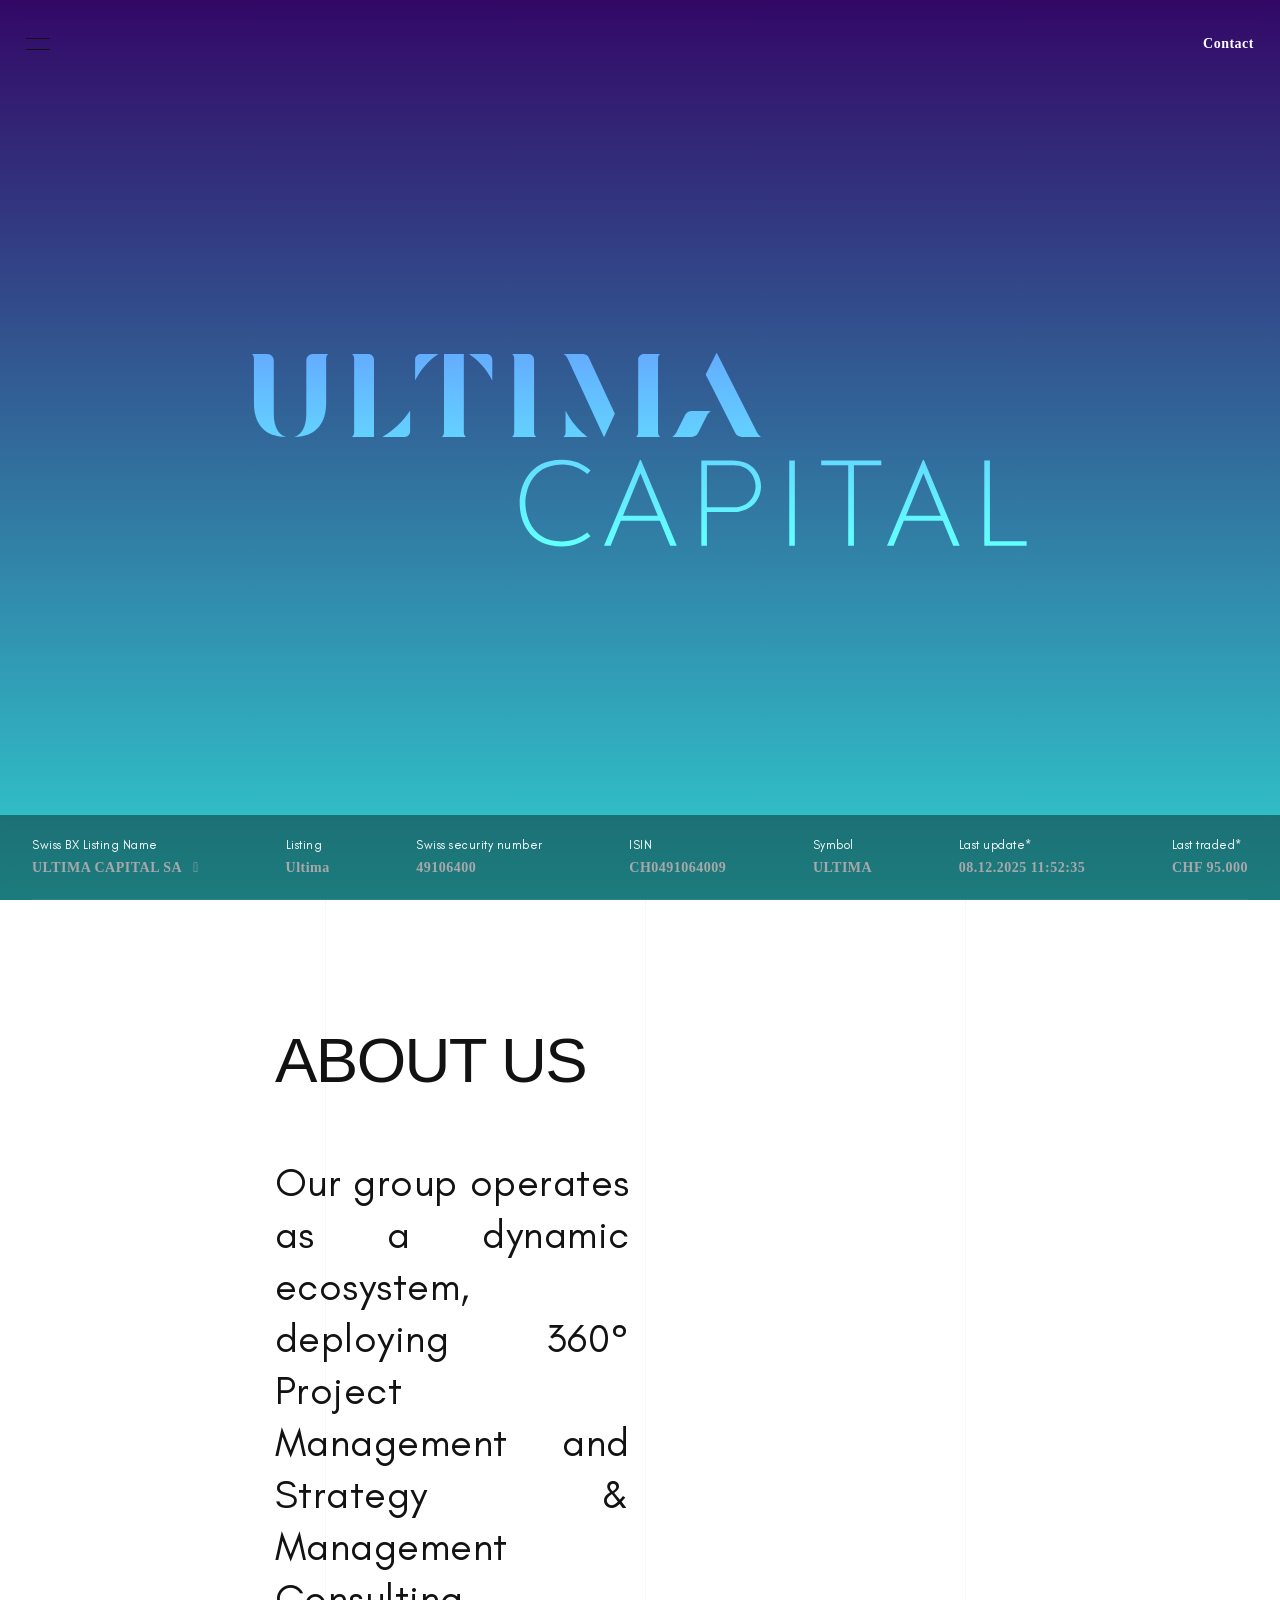
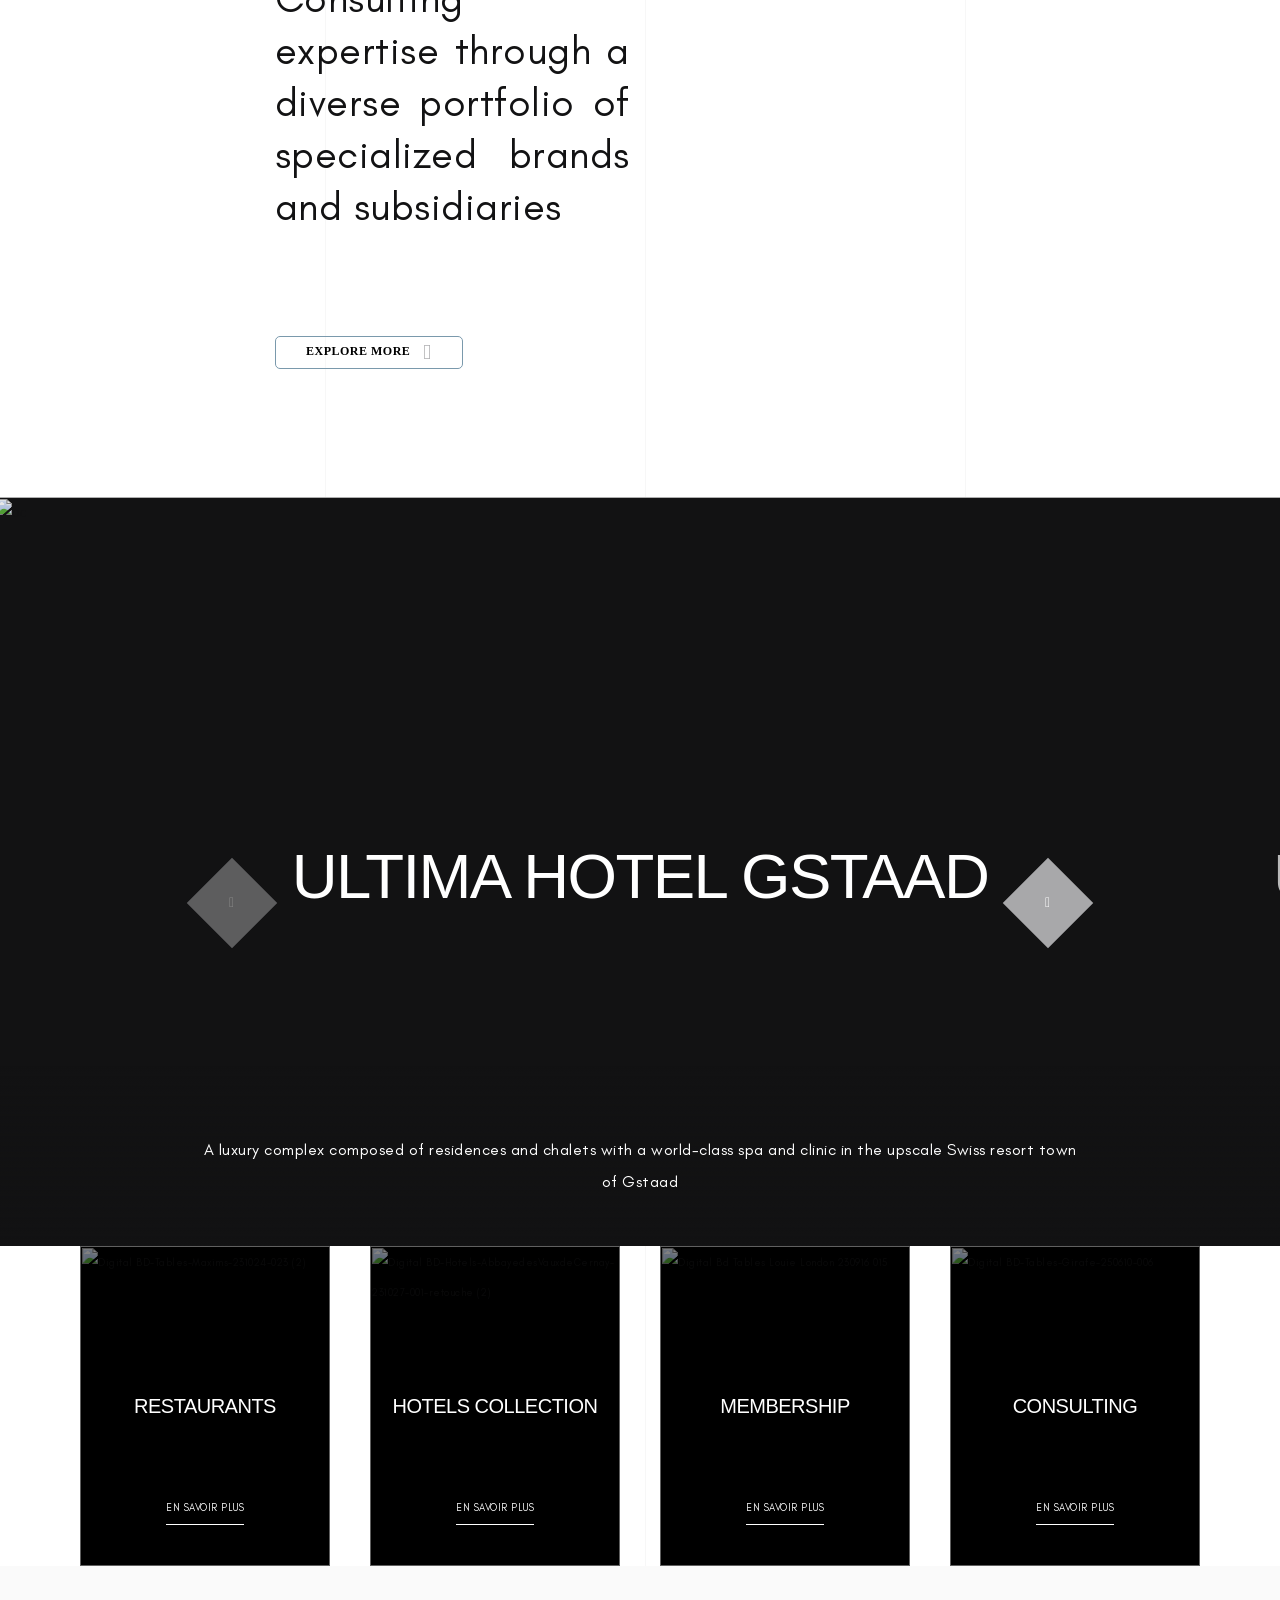
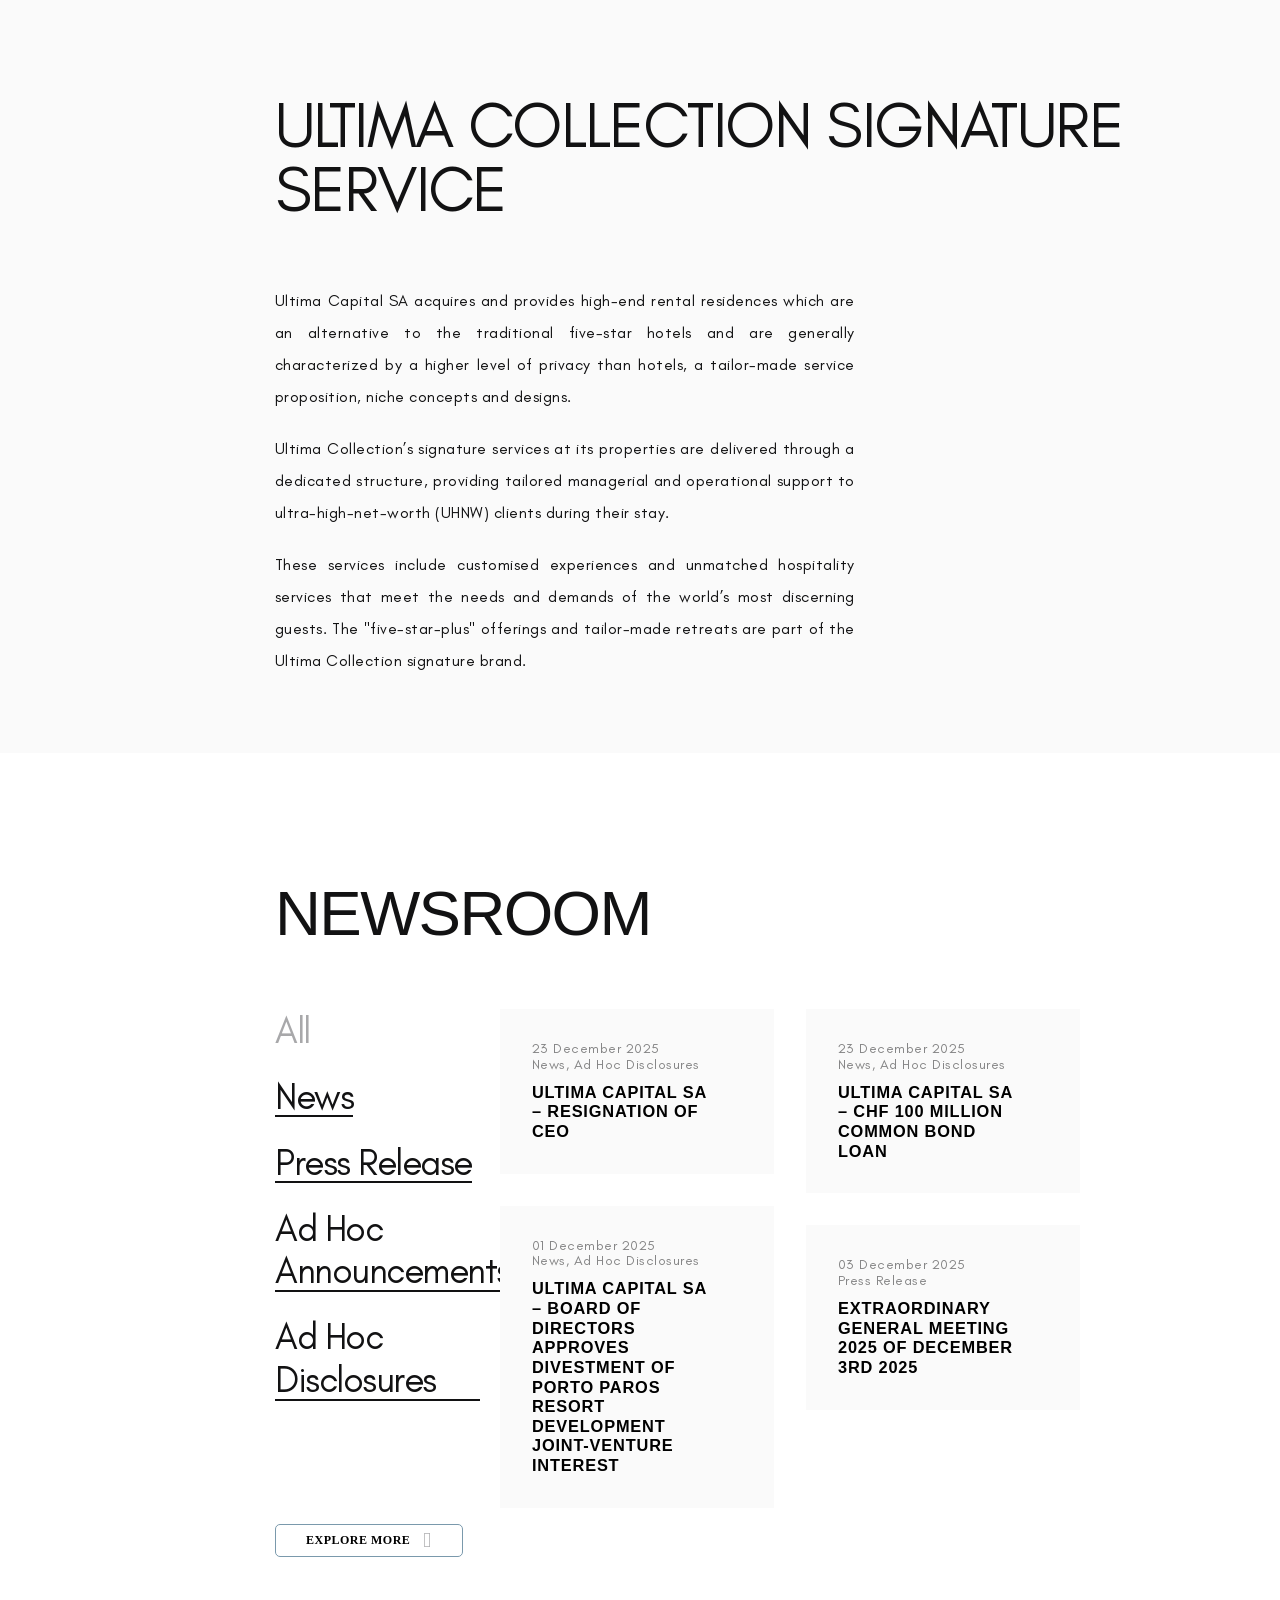
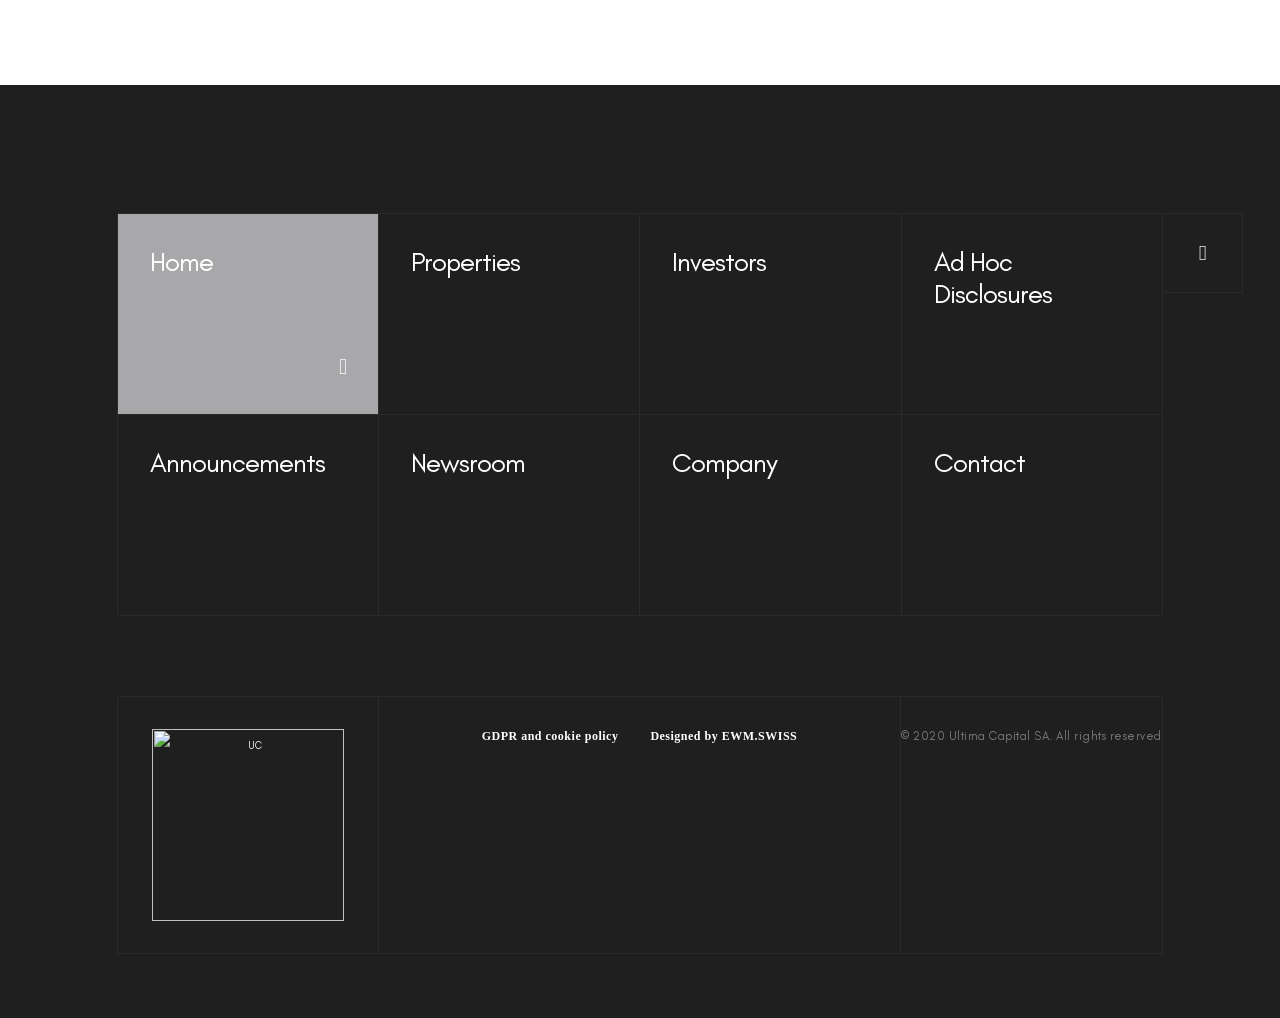
==== commit 26b4c7e4: "feat: Create Contact, Team, Newsroom Pages + Scripts" ====
--- a/index.html
+++ b/index.html
@@ -280,7 +280,7 @@
                     </div>
                     <div class="header__link">
                       <p>
-                        <a href="https://ultimacapital.com/contact">Contact</a>
+                        <a href="http://127.0.0.1:5500/contact.html">Contact</a>
                       </p>
                     </div>
                   </div>
--- a/application/themes/ultimacapital/assets/common.css
+++ b/application/themes/ultimacapital/assets/common.css
@@ -1 +1,8240 @@
-.preloader{z-index:20;position:fixed;top:0;left:0;right:0;bottom:0;display:flex;justify-content:center;flex-direction:column;align-items:center}@-webkit-keyframes opacity{50%{opacity:1}to{opacity:0}}@keyframes opacity{50%{opacity:1}to{opacity:0}}.preloader:before{position:absolute;top:0;left:0;right:0;bottom:0;background-color:#fff;content:""}.preloader__img{z-index:2;margin-bottom:2rem;opacity:1;overflow:hidden}.preloader__img img{width:220px;-webkit-transform:translateY(110%);transform:translateY(110%);transition:-webkit-transform .75s cubic-bezier(.3,.1,.3,1);transition:transform .75s cubic-bezier(.3,.1,.3,1);transition:transform .75s cubic-bezier(.3,.1,.3,1),-webkit-transform .75s cubic-bezier(.3,.1,.3,1)}.preloader.is-loaded .preloader__img img{-webkit-transform:none;transform:none}.preloader.is-hidden{transition:opacity 1s cubic-bezier(.3,.1,.3,1),visibility 0s 1s;opacity:0;visibility:hidden}.preloader.is-hidden .preloader__img{opacity:0}.footer{background-color:#1f1f1f;padding-top:128px;padding-bottom:64px;color:#fff}@media(max-width:63.9375rem){.footer{padding-top:64px;padding-bottom:32px}}.footer__nav{margin-bottom:80px;position:relative}@media(max-width:63.9375rem){.footer__nav{margin-bottom:48px}}@media(max-width:39.9375rem){.footer__nav{margin-bottom:24px}}.footer__nav ul{display:flex;flex-flow:row wrap;border-left:1px solid #2a2a2a;border-top:1px solid #2a2a2a}@media(max-width:63.9375rem){.footer__nav ul{border:none}}.footer__nav ul li{width:25%;border-right:1px solid #2a2a2a;border-bottom:1px solid #2a2a2a}@media(max-width:63.9375rem){.footer__nav ul li{width:50%;border:none;display:block;text-align:center}}@media(max-width:39.9375rem){.footer__nav ul li{width:100%}}.footer__nav ul li a{display:block;padding:32px;min-height:200px;position:relative;font-size:calc(1.375rem + (1400vw - 280rem)/1119);line-height:1.16em;font-weight:400;letter-spacing:-1px;transition:background-color .35s cubic-bezier(.3,.1,.3,1)}@media(min-width:90rem){.footer__nav ul li a{font-size:2.25rem}}@media(max-width:63.9375rem){.footer__nav ul li a{min-height:auto;padding:0;margin-bottom:24px;display:inline-block}}@media(max-width:63.9375rem){.footer__nav ul li a:after{content:"";position:absolute;left:0;bottom:0;height:1px;width:100%;background-color:#a8a8aa ;-webkit-transform:scaleX(0);transform:scaleX(0);transition:-webkit-transform .35s cubic-bezier(.3,.1,.3,1);transition:transform .35s cubic-bezier(.3,.1,.3,1);transition:transform .35s cubic-bezier(.3,.1,.3,1),-webkit-transform .35s cubic-bezier(.3,.1,.3,1);-webkit-transform-origin:left center;transform-origin:left center}}.footer__nav ul li a:before{font-family:icomoon;content:"";position:absolute;bottom:32px;right:32px;font-size:22px;opacity:0;transition:opacity .35s cubic-bezier(.3,.1,.3,1)}@media(max-width:63.9375rem){.footer__nav ul li a:before{display:none}}.footer__nav ul li.is-active a,.footer__nav ul li:hover a{background-color:#a8a8aa }@media(max-width:63.9375rem){.footer__nav ul li.is-active a,.footer__nav ul li:hover a{background-color:rgba(199,170,104,0)}}.footer__nav ul li.is-active a:before,.footer__nav ul li:hover a:before{opacity:1}.footer__nav ul li.is-active a:after,.footer__nav ul li:hover a:after{-webkit-transform:none;transform:none}.footer .scroll-button{position:absolute;left:100%;top:0;border-top:1px solid #2a2a2a;border-right:1px solid #2a2a2a;border-bottom:1px solid #2a2a2a;height:80px;width:80px;transition:background-color .35s cubic-bezier(.3,.1,.3,1);cursor:pointer}@media(max-width:63.9375rem){.footer .scroll-button{height:64px;width:64px;border:1px solid #2a2a2a}}@media(max-width:39.9375rem){.footer .scroll-button{height:40px;width:40px}}.footer .scroll-button [class^=icon-]{font-size:21px;transition:-webkit-transform .35s cubic-bezier(.3,.1,.3,1);transition:transform .35s cubic-bezier(.3,.1,.3,1);transition:transform .35s cubic-bezier(.3,.1,.3,1),-webkit-transform .35s cubic-bezier(.3,.1,.3,1)}.footer .scroll-button:hover{background-color:#a8a8aa }.footer .scroll-button:hover [class^=icon-]{-webkit-transform:translateY(-5px);transform:translateY(-5px)}.footer__bot{border:1px solid #2a2a2a;display:flex;flex-flow:row wrap}@media(max-width:63.9375rem){.footer__bot{border:none}}.footer__bot-item{text-align:center;padding:32px 0}@media(max-width:63.9375rem){.footer__bot-item{padding:0}}.footer__bot-item:not(:last-child){border-right:1px solid #2a2a2a}@media(max-width:63.9375rem){.footer__bot-item:not(:last-child){border:none;margin-bottom:24px}}.footer__bot-item a{transition:opacity .35s cubic-bezier(.3,.1,.3,1)}.footer__bot-item a:hover{opacity:.5}.footer__bot-side{width:25%}@media(max-width:63.9375rem){.footer__bot-side{width:100%}}.footer__bot-side .logo{display:inline-block}.footer__bot-side .logo img{width:192px;transition:opacity .35s cubic-bezier(.3,.1,.3,1)}@media(max-width:74.9375rem){.footer__bot-side .logo img{width:185px}}.footer__bot-side .copy{font-size:12px;line-height:1.33em;opacity:.4}.footer__bot-center{width:50%}@media(max-width:63.9375rem){.footer__bot-center{width:100%}}.footer__bot-center ul{display:flex;justify-content:center;flex-flow:row wrap}@media(max-width:35.9375rem){.footer__bot-center ul{flex-direction:column}}.footer__bot-center ul li{font-size:12px;line-height:1.33em;font-weight:600}@media(max-width:35.9375rem){.footer__bot-center ul li{margin-bottom:16px}}.footer__bot-center ul li:not(:last-child){margin-right:32px}@media(max-width:35.9375rem){.footer__bot-center ul li:not(:last-child){margin-right:0}}.header{font-size:14px;line-height:1em;font-weight:600;transition:color .35s cubic-bezier(.3,.1,.3,1),-webkit-transform .35s cubic-bezier(.3,.1,.3,1);transition:transform .35s cubic-bezier(.3,.1,.3,1),color .35s cubic-bezier(.3,.1,.3,1);transition:transform .35s cubic-bezier(.3,.1,.3,1),color .35s cubic-bezier(.3,.1,.3,1),-webkit-transform .35s cubic-bezier(.3,.1,.3,1);z-index:10;position:fixed;top:0;left:0;right:0;color:#fff}.menu-opened .header{color:#121213}@media(pointer:coarse){.header{padding-right:0}}.header:before{content:"";position:absolute;top:0;left:0;right:0;bottom:0;background-color:#fff;-webkit-transform:translateY(-100%);transform:translateY(-100%);transition:-webkit-transform .5s cubic-bezier(.3,.1,.3,1);transition:transform .5s cubic-bezier(.3,.1,.3,1);transition:transform .5s cubic-bezier(.3,.1,.3,1),-webkit-transform .5s cubic-bezier(.3,.1,.3,1);box-shadow:0 3px 25px -6px rgba(0,0,0,.1)}.header__content{padding:32px 16px 24px;position:relative}@media(max-width:39.9375rem){.header__content{padding:32px 0 24px}}.header__content a{display:inline-block;transition:opacity .35s cubic-bezier(.3,.1,.3,1)}.header__content a:hover{opacity:.66}.header__link{transition:opacity .35s cubic-bezier(.3,.1,.3,1),visibility .35s 0s}.menu-opened .header__link{opacity:0;visibility:hidden}.header__logo svg{width:192px}@media(max-width:35.9375rem){.header__logo svg{width:180px}}.header__logo svg .logo-color{transition:fill .35s cubic-bezier(.3,.1,.3,1)}.menu-opened .header__logo svg .logo-color{fill:#121213}.header__menu{height:24px;width:24px;position:relative;cursor:pointer}.header__menu span{display:block;position:absolute;left:0;height:1px;width:100%;background-color:#fff;transition:background-color .35s cubic-bezier(.3,.1,.3,1),-webkit-transform .35s cubic-bezier(.3,.1,.3,1);transition:background-color .35s cubic-bezier(.3,.1,.3,1),transform .35s cubic-bezier(.3,.1,.3,1);transition:background-color .35s cubic-bezier(.3,.1,.3,1),transform .35s cubic-bezier(.3,.1,.3,1),-webkit-transform .35s cubic-bezier(.3,.1,.3,1)}.menu-opened .header__menu span{background-color:#121213}.header__menu span:first-child{top:6px}.menu-opened .header__menu span:first-child{-webkit-transform:translateY(5px) rotate(45deg);transform:translateY(5px) rotate(45deg)}.header__menu span:nth-child(2){top:17px}.menu-opened .header__menu span:nth-child(2){-webkit-transform:translateY(-5px) rotate(-45deg);transform:translateY(-5px) rotate(-45deg)}@media(max-width:39.9375rem){.header__menu span:nth-child(2){top:14px}.menu-opened .header__menu span:nth-child(2){-webkit-transform:translateY(-4px) rotate(-45deg);transform:translateY(-4px) rotate(-45deg)}}.header__menu:hover span:first-child{-webkit-transform:translateY(5px);transform:translateY(5px)}@media(pointer:coarse){.header__menu:hover span:first-child{-webkit-transform:none;transform:none}}.menu-opened .header__menu:hover span:first-child{-webkit-transform:translateY(5px) rotate(45deg);transform:translateY(5px) rotate(45deg)}.header__menu:hover span:nth-child(2){-webkit-transform:translateY(-5px);transform:translateY(-5px)}@media(pointer:coarse){.header__menu:hover span:nth-child(2){-webkit-transform:none;transform:none}}.menu-opened .header__menu:hover span:nth-child(2){-webkit-transform:translateY(-5px) rotate(-45deg);transform:translateY(-5px) rotate(-45deg)}@media(max-width:39.9375rem){.menu-opened .header__menu:hover span:nth-child(2){-webkit-transform:translateY(-3px) rotate(-45deg);transform:translateY(-3px) rotate(-45deg)}}.header.is-active{-webkit-transform:translateY(-8px);transform:translateY(-8px);color:#121213}.header.is-active .logo-color{fill:#121213}.header.is-active .header__menu span{background-color:#121213}.header.is-active:before{-webkit-transform:none;transform:none}.menu-opened .header.is-active:before{-webkit-transform:translateY(-100%);transform:translateY(-100%)}[data-animation=stagger-item]{transition-property:opacity,-webkit-transform;transition-property:transform,opacity;transition-property:transform,opacity,-webkit-transform;transition-duration:.75s;transition-timing-function:cubic-bezier(.3,.1,.3,1);transition-delay:var(--delay,0s);-webkit-transform:translateY(40px);transform:translateY(40px);opacity:0}[data-animation=stagger-item].is-loaded{opacity:1;-webkit-transform:none;transform:none}[data-animation=title] [class^=line]{overflow:hidden}[data-animation=title] [class^=word]{line-height:1em;-webkit-transform:translateZ(0);transform:translateZ(0)}[data-animation=title] [class^=line]{transition-property:-webkit-transform;transition-property:transform;transition-property:transform,-webkit-transform;transition-duration:.75s;transition-timing-function:cubic-bezier(.165,.84,.44,1);transition-delay:var(--delay,0s);-webkit-transform:translateY(20px);transform:translateY(20px)}[data-animation=title] [class^=char]{transition-property:opacity,-webkit-transform;transition-property:transform,opacity;transition-property:transform,opacity,-webkit-transform;transition-duration:var(--duration,.75s);transition-timing-function:cubic-bezier(.165,.84,.44,1);transition-delay:var(--delay,0s);-webkit-transform:translateY(100%);transform:translateY(100%)}[data-animation=title].is-loaded [class^=line]{-webkit-transform:none;transform:none}[data-animation=title].is-loaded [class^=char]{-webkit-transform:translateY(0);transform:translateY(0)}[data-animation=lines] [class^=line]{overflow:hidden}[data-animation=lines] .inner-line{display:inline-block;transition-property:-webkit-transform;transition-property:transform;transition-property:transform,-webkit-transform;transition-duration:var(--duration,.75s);transition-timing-function:cubic-bezier(.165,.84,.44,1);transition-delay:var(--delay,0s);-webkit-transform:translateY(100%);transform:translateY(100%)}[data-animation=lines].is-loaded .inner-line{-webkit-transform:none;transform:none}[data-animation=text]{-webkit-transform:translateY(40px) scaleY(1.1) translateZ(0);transform:translateY(40px) scaleY(1.1) translateZ(0);transition:opacity .75s cubic-bezier(.75,0,.25,1),-webkit-transform .75s cubic-bezier(.3,.1,.3,1);transition:transform .75s cubic-bezier(.3,.1,.3,1),opacity .75s cubic-bezier(.75,0,.25,1);transition:transform .75s cubic-bezier(.3,.1,.3,1),opacity .75s cubic-bezier(.75,0,.25,1),-webkit-transform .75s cubic-bezier(.3,.1,.3,1);transition-delay:var(--delay,0s);-webkit-transform-origin:top center;transform-origin:top center;opacity:0}[data-animation=text].is-loaded{-webkit-transform:none;transform:none;opacity:1}[data-animation=fade-in-up]{-webkit-transform:translateY(40px);transform:translateY(40px);opacity:0;transition:opacity .75s cubic-bezier(.75,0,.25,1),-webkit-transform .75s cubic-bezier(.3,.1,.3,1);transition:transform .75s cubic-bezier(.3,.1,.3,1),opacity .75s cubic-bezier(.75,0,.25,1);transition:transform .75s cubic-bezier(.3,.1,.3,1),opacity .75s cubic-bezier(.75,0,.25,1),-webkit-transform .75s cubic-bezier(.3,.1,.3,1);transition-delay:var(--delay,0s)}[data-animation=fade-in-up].is-loaded{opacity:1;-webkit-transform:none;transform:none}.button{display:inline-flex;align-items:center}.button__title{font-size:12px;line-height:1.33em;font-weight:600}.button [class^=icon-],.button__title{transition:-webkit-transform .35s cubic-bezier(.3,.1,.3,1);transition:transform .35s cubic-bezier(.3,.1,.3,1);transition:transform .35s cubic-bezier(.3,.1,.3,1),-webkit-transform .35s cubic-bezier(.3,.1,.3,1)}.button [class^=icon-]{color:#a8a8aa ;font-size:21px;margin-left:13px}.button:hover .button__title{-webkit-transform:translateX(5px);transform:translateX(5px)}.button:hover [class^=icon-]{-webkit-transform:rotate(45deg) translateZ(0);transform:rotate(45deg) translateZ(0)}.button_border{padding:16px 32px;border:1px solid #eaeaeb}@media(max-width:39.9375rem){.button_border{border:none;background-color:#a8a8aa ;color:#fff}}.button_border [class^=icon-]{margin-left:0;margin-right:13px;font-size:10px;color:#121213;font-weight:600}@media(max-width:39.9375rem){.button_border [class^=icon-]{color:#fff}}.button_border:hover [class^=icon-]{-webkit-transform:rotate(-45deg) translateZ(0);transform:rotate(-45deg) translateZ(0)}.button-scroll{z-index:2;position:absolute;bottom:4rem;right:4rem;font-size:.875rem;font-family:Gilroy,sans-serif;font-weight:400;transition:opacity .35s cubic-bezier(.3,.1,.3,1)}.button-scroll__line{background-color:currentColor;width:1px;height:80px;cursor:pointer;position:relative}.button-scroll:after{content:"";position:absolute;top:0;left:0;right:0;bottom:0;left:-3px;width:7px;border-bottom:1px solid}.button-scroll:before{position:absolute;bottom:calc(100% + 24px);right:-18px;font-size:.875rem;line-height:1.14em;font-weight:400;content:"Scroll";-webkit-transform:rotate(-90deg);transform:rotate(-90deg)}.button-scroll:hover{opacity:.5}.grid-x{display:-webkit-box;display:-webkit-flex;display:-ms-flexbox;-webkit-box-orient:horizontal;-webkit-box-direction:normal;-webkit-flex-flow:row wrap;-ms-flex-flow:row wrap}.cell{-webkit-box-flex:0;-webkit-flex:0 0 auto;-ms-flex:0 0 auto}.cell.auto{-webkit-box-flex:1;-webkit-flex:1 1 0px;-ms-flex:1 1 0px}.cell.shrink{-webkit-box-flex:0;-webkit-flex:0 0 auto;-ms-flex:0 0 auto}.grid-x>.small-1,.grid-x>.small-2,.grid-x>.small-3,.grid-x>.small-4,.grid-x>.small-5,.grid-x>.small-6,.grid-x>.small-7,.grid-x>.small-8,.grid-x>.small-9,.grid-x>.small-10,.grid-x>.small-11,.grid-x>.small-12,.grid-x>.small-full,.grid-x>.small-shrink{-webkit-flex-basis:auto;-ms-flex-preferred-size:auto}@media print,screen and (min-width:40em){.grid-x>.medium-1,.grid-x>.medium-2,.grid-x>.medium-3,.grid-x>.medium-4,.grid-x>.medium-5,.grid-x>.medium-6,.grid-x>.medium-7,.grid-x>.medium-8,.grid-x>.medium-9,.grid-x>.medium-10,.grid-x>.medium-11,.grid-x>.medium-12,.grid-x>.medium-full,.grid-x>.medium-shrink{-webkit-flex-basis:auto;-ms-flex-preferred-size:auto;flex-basis:auto}}@media print,screen and (min-width:64em){.grid-x>.large-1,.grid-x>.large-2,.grid-x>.large-3,.grid-x>.large-4,.grid-x>.large-5,.grid-x>.large-6,.grid-x>.large-7,.grid-x>.large-8,.grid-x>.large-9,.grid-x>.large-10,.grid-x>.large-11,.grid-x>.large-12,.grid-x>.large-full,.grid-x>.large-shrink{-webkit-flex-basis:auto;-ms-flex-preferred-size:auto;flex-basis:auto}}@media screen and (min-width:75em){.grid-x>.xlarge-1,.grid-x>.xlarge-2,.grid-x>.xlarge-3,.grid-x>.xlarge-4,.grid-x>.xlarge-5,.grid-x>.xlarge-6,.grid-x>.xlarge-7,.grid-x>.xlarge-8,.grid-x>.xlarge-9,.grid-x>.xlarge-10,.grid-x>.xlarge-11,.grid-x>.xlarge-12,.grid-x>.xlarge-full,.grid-x>.xlarge-shrink{-webkit-flex-basis:auto;-ms-flex-preferred-size:auto;flex-basis:auto}}@media screen and (min-width:90em){.grid-x>.xxlarge-1,.grid-x>.xxlarge-2,.grid-x>.xxlarge-3,.grid-x>.xxlarge-4,.grid-x>.xxlarge-5,.grid-x>.xxlarge-6,.grid-x>.xxlarge-7,.grid-x>.xxlarge-8,.grid-x>.xxlarge-9,.grid-x>.xxlarge-10,.grid-x>.xxlarge-11,.grid-x>.xxlarge-12,.grid-x>.xxlarge-full,.grid-x>.xxlarge-shrink{-webkit-flex-basis:auto;-ms-flex-preferred-size:auto;flex-basis:auto}}.grid-x>.small-1,.grid-x>.small-2,.grid-x>.small-3,.grid-x>.small-4,.grid-x>.small-5,.grid-x>.small-6,.grid-x>.small-7,.grid-x>.small-8,.grid-x>.small-9,.grid-x>.small-10,.grid-x>.small-11,.grid-x>.small-12{-webkit-box-flex:0;-webkit-flex:0 0 auto;-ms-flex:0 0 auto}@media print,screen and (min-width:40em){.grid-x>.medium-auto{-webkit-box-flex:1;-webkit-flex:1 1 0px;-ms-flex:1 1 0px;flex:1 1 0px;width:auto}.grid-x>.medium-1,.grid-x>.medium-2,.grid-x>.medium-3,.grid-x>.medium-4,.grid-x>.medium-5,.grid-x>.medium-6,.grid-x>.medium-7,.grid-x>.medium-8,.grid-x>.medium-9,.grid-x>.medium-10,.grid-x>.medium-11,.grid-x>.medium-12,.grid-x>.medium-shrink{-webkit-box-flex:0;-webkit-flex:0 0 auto;-ms-flex:0 0 auto;flex:0 0 auto}.grid-x>.medium-shrink{width:auto}.grid-x>.medium-1{width:8.3333333333%}.grid-x>.medium-2{width:16.6666666667%}.grid-x>.medium-3{width:25%}.grid-x>.medium-4{width:33.3333333333%}.grid-x>.medium-5{width:41.6666666667%}.grid-x>.medium-6{width:50%}.grid-x>.medium-7{width:58.3333333333%}.grid-x>.medium-8{width:66.6666666667%}.grid-x>.medium-9{width:75%}.grid-x>.medium-10{width:83.3333333333%}.grid-x>.medium-11{width:91.6666666667%}.grid-x>.medium-12{width:100%}}@media print,screen and (min-width:64em){.grid-x>.large-auto{-webkit-box-flex:1;-webkit-flex:1 1 0px;-ms-flex:1 1 0px;flex:1 1 0px;width:auto}.grid-x>.large-1,.grid-x>.large-2,.grid-x>.large-3,.grid-x>.large-4,.grid-x>.large-5,.grid-x>.large-6,.grid-x>.large-7,.grid-x>.large-8,.grid-x>.large-9,.grid-x>.large-10,.grid-x>.large-11,.grid-x>.large-12,.grid-x>.large-shrink{-webkit-box-flex:0;-webkit-flex:0 0 auto;-ms-flex:0 0 auto;flex:0 0 auto}.grid-x>.large-shrink{width:auto}.grid-x>.large-1{width:8.3333333333%}.grid-x>.large-2{width:16.6666666667%}.grid-x>.large-3{width:25%}.grid-x>.large-4{width:33.3333333333%}.grid-x>.large-5{width:41.6666666667%}.grid-x>.large-6{width:50%}.grid-x>.large-7{width:58.3333333333%}.grid-x>.large-8{width:66.6666666667%}.grid-x>.large-9{width:75%}.grid-x>.large-10{width:83.3333333333%}.grid-x>.large-11{width:91.6666666667%}.grid-x>.large-12{width:100%}}@media screen and (min-width:75em){.grid-x>.xlarge-auto{-webkit-box-flex:1;-webkit-flex:1 1 0px;-ms-flex:1 1 0px;flex:1 1 0px;width:auto}.grid-x>.xlarge-1,.grid-x>.xlarge-2,.grid-x>.xlarge-3,.grid-x>.xlarge-4,.grid-x>.xlarge-5,.grid-x>.xlarge-6,.grid-x>.xlarge-7,.grid-x>.xlarge-8,.grid-x>.xlarge-9,.grid-x>.xlarge-10,.grid-x>.xlarge-11,.grid-x>.xlarge-12,.grid-x>.xlarge-shrink{-webkit-box-flex:0;-webkit-flex:0 0 auto;-ms-flex:0 0 auto;flex:0 0 auto}.grid-x>.xlarge-shrink{width:auto}.grid-x>.xlarge-1{width:8.3333333333%}.grid-x>.xlarge-2{width:16.6666666667%}.grid-x>.xlarge-3{width:25%}.grid-x>.xlarge-4{width:33.3333333333%}.grid-x>.xlarge-5{width:41.6666666667%}.grid-x>.xlarge-6{width:50%}.grid-x>.xlarge-7{width:58.3333333333%}.grid-x>.xlarge-8{width:66.6666666667%}.grid-x>.xlarge-9{width:75%}.grid-x>.xlarge-10{width:83.3333333333%}.grid-x>.xlarge-11{width:91.6666666667%}.grid-x>.xlarge-12{width:100%}}@media screen and (min-width:90em){.grid-x>.xxlarge-auto{-webkit-box-flex:1;-webkit-flex:1 1 0px;-ms-flex:1 1 0px;flex:1 1 0px;width:auto}.grid-x>.xxlarge-1,.grid-x>.xxlarge-2,.grid-x>.xxlarge-3,.grid-x>.xxlarge-4,.grid-x>.xxlarge-5,.grid-x>.xxlarge-6,.grid-x>.xxlarge-7,.grid-x>.xxlarge-8,.grid-x>.xxlarge-9,.grid-x>.xxlarge-10,.grid-x>.xxlarge-11,.grid-x>.xxlarge-12,.grid-x>.xxlarge-shrink{-webkit-box-flex:0;-webkit-flex:0 0 auto;-ms-flex:0 0 auto;flex:0 0 auto}.grid-x>.xxlarge-shrink{width:auto}.grid-x>.xxlarge-1{width:8.3333333333%}.grid-x>.xxlarge-2{width:16.6666666667%}.grid-x>.xxlarge-3{width:25%}.grid-x>.xxlarge-4{width:33.3333333333%}.grid-x>.xxlarge-5{width:41.6666666667%}.grid-x>.xxlarge-6{width:50%}.grid-x>.xxlarge-7{width:58.3333333333%}.grid-x>.xxlarge-8{width:66.6666666667%}.grid-x>.xxlarge-9{width:75%}.grid-x>.xxlarge-10{width:83.3333333333%}.grid-x>.xxlarge-11{width:91.6666666667%}.grid-x>.xxlarge-12{width:100%}}.align-left{-webkit-box-pack:start;-webkit-justify-content:flex-start;-ms-flex-pack:start}.align-right{-webkit-box-pack:end;-webkit-justify-content:flex-end;-ms-flex-pack:end}.align-center{-webkit-box-pack:center;-webkit-justify-content:center;-ms-flex-pack:center}.align-justify{-webkit-box-pack:justify;-webkit-justify-content:space-between;-ms-flex-pack:justify}.align-spaced{-webkit-justify-content:space-around;-ms-flex-pack:distribute}.align-left.vertical.menu>li>a{-webkit-box-pack:start;-webkit-justify-content:flex-start;-ms-flex-pack:start}.align-right.vertical.menu>li>a{-webkit-box-pack:end;-webkit-justify-content:flex-end;-ms-flex-pack:end}.align-center.vertical.menu>li>a{-webkit-box-pack:center;-webkit-justify-content:center;-ms-flex-pack:center}.align-top{-webkit-box-align:start;-webkit-align-items:flex-start;-ms-flex-align:start}.align-self-top{-webkit-align-self:flex-start;-ms-flex-item-align:start}.align-bottom{-webkit-box-align:end;-webkit-align-items:flex-end;-ms-flex-align:end}.align-self-bottom{-webkit-align-self:flex-end;-ms-flex-item-align:end}.align-middle{-webkit-box-align:center;-webkit-align-items:center;-ms-flex-align:center}.align-self-middle{-webkit-align-self:center;-ms-flex-item-align:center}.align-stretch{-webkit-box-align:stretch;-webkit-align-items:stretch;-ms-flex-align:stretch}.align-self-stretch{-webkit-align-self:stretch;-ms-flex-item-align:stretch}.align-center-middle{-webkit-box-pack:center;-webkit-justify-content:center;-ms-flex-pack:center;-webkit-box-align:center;-webkit-align-items:center;-ms-flex-align:center;-webkit-align-content:center;-ms-flex-line-pack:center}.small-order-1{-webkit-box-ordinal-group:2;-webkit-order:1;-ms-flex-order:1}.small-order-2{-webkit-box-ordinal-group:3;-webkit-order:2;-ms-flex-order:2}.small-order-3{-webkit-box-ordinal-group:4;-webkit-order:3;-ms-flex-order:3}.small-order-4{-webkit-box-ordinal-group:5;-webkit-order:4;-ms-flex-order:4}.small-order-5{-webkit-box-ordinal-group:6;-webkit-order:5;-ms-flex-order:5}.small-order-6{-webkit-box-ordinal-group:7;-webkit-order:6;-ms-flex-order:6}@media print,screen and (min-width:40em){.medium-order-1{-webkit-box-ordinal-group:2;-webkit-order:1;-ms-flex-order:1;order:1}.medium-order-2{-webkit-box-ordinal-group:3;-webkit-order:2;-ms-flex-order:2;order:2}.medium-order-3{-webkit-box-ordinal-group:4;-webkit-order:3;-ms-flex-order:3;order:3}.medium-order-4{-webkit-box-ordinal-group:5;-webkit-order:4;-ms-flex-order:4;order:4}.medium-order-5{-webkit-box-ordinal-group:6;-webkit-order:5;-ms-flex-order:5;order:5}.medium-order-6{-webkit-box-ordinal-group:7;-webkit-order:6;-ms-flex-order:6;order:6}}@media print,screen and (min-width:64em){.large-order-1{-webkit-box-ordinal-group:2;-webkit-order:1;-ms-flex-order:1;order:1}.large-order-2{-webkit-box-ordinal-group:3;-webkit-order:2;-ms-flex-order:2;order:2}.large-order-3{-webkit-box-ordinal-group:4;-webkit-order:3;-ms-flex-order:3;order:3}.large-order-4{-webkit-box-ordinal-group:5;-webkit-order:4;-ms-flex-order:4;order:4}.large-order-5{-webkit-box-ordinal-group:6;-webkit-order:5;-ms-flex-order:5;order:5}.large-order-6{-webkit-box-ordinal-group:7;-webkit-order:6;-ms-flex-order:6;order:6}}@media screen and (min-width:75em){.xlarge-order-1{-webkit-box-ordinal-group:2;-webkit-order:1;-ms-flex-order:1;order:1}.xlarge-order-2{-webkit-box-ordinal-group:3;-webkit-order:2;-ms-flex-order:2;order:2}.xlarge-order-3{-webkit-box-ordinal-group:4;-webkit-order:3;-ms-flex-order:3;order:3}.xlarge-order-4{-webkit-box-ordinal-group:5;-webkit-order:4;-ms-flex-order:4;order:4}.xlarge-order-5{-webkit-box-ordinal-group:6;-webkit-order:5;-ms-flex-order:5;order:5}.xlarge-order-6{-webkit-box-ordinal-group:7;-webkit-order:6;-ms-flex-order:6;order:6}}@media screen and (min-width:90em){.xxlarge-order-1{-webkit-box-ordinal-group:2;-webkit-order:1;-ms-flex-order:1;order:1}.xxlarge-order-2{-webkit-box-ordinal-group:3;-webkit-order:2;-ms-flex-order:2;order:2}.xxlarge-order-3{-webkit-box-ordinal-group:4;-webkit-order:3;-ms-flex-order:3;order:3}.xxlarge-order-4{-webkit-box-ordinal-group:5;-webkit-order:4;-ms-flex-order:4;order:4}.xxlarge-order-5{-webkit-box-ordinal-group:6;-webkit-order:5;-ms-flex-order:5;order:5}.xxlarge-order-6{-webkit-box-ordinal-group:7;-webkit-order:6;-ms-flex-order:6;order:6}}.flex-container{display:-webkit-box;display:-webkit-flex;display:-ms-flexbox}.flex-child-auto{-webkit-box-flex:1;-webkit-flex:1 1 auto;-ms-flex:1 1 auto}.flex-child-grow{-webkit-box-flex:1;-webkit-flex:1 0 auto;-ms-flex:1 0 auto}.flex-child-shrink{-webkit-box-flex:0;-webkit-flex:0 1 auto;-ms-flex:0 1 auto}.flex-dir-row{-webkit-box-orient:horizontal;-webkit-box-direction:normal;-webkit-flex-direction:row;-ms-flex-direction:row}.flex-dir-row-reverse{-webkit-box-orient:horizontal;-webkit-box-direction:reverse;-webkit-flex-direction:row-reverse;-ms-flex-direction:row-reverse}.flex-dir-column{-webkit-box-orient:vertical;-webkit-box-direction:normal;-webkit-flex-direction:column;-ms-flex-direction:column}.flex-dir-column-reverse{-webkit-box-orient:vertical;-webkit-box-direction:reverse;-webkit-flex-direction:column-reverse;-ms-flex-direction:column-reverse}@media print,screen and (min-width:40em){.medium-flex-container{display:-webkit-box;display:-webkit-flex;display:-ms-flexbox;display:flex}.medium-flex-child-auto{-webkit-box-flex:1;-webkit-flex:1 1 auto;-ms-flex:1 1 auto;flex:1 1 auto}.medium-flex-child-grow{-webkit-box-flex:1;-webkit-flex:1 0 auto;-ms-flex:1 0 auto;flex:1 0 auto}.medium-flex-child-shrink{-webkit-box-flex:0;-webkit-flex:0 1 auto;-ms-flex:0 1 auto;flex:0 1 auto}.medium-flex-dir-row{-webkit-box-orient:horizontal;-webkit-box-direction:normal;-webkit-flex-direction:row;-ms-flex-direction:row;flex-direction:row}.medium-flex-dir-row-reverse{-webkit-box-orient:horizontal;-webkit-box-direction:reverse;-webkit-flex-direction:row-reverse;-ms-flex-direction:row-reverse;flex-direction:row-reverse}.medium-flex-dir-column{-webkit-box-orient:vertical;-webkit-box-direction:normal;-webkit-flex-direction:column;-ms-flex-direction:column;flex-direction:column}.medium-flex-dir-column-reverse{-webkit-box-orient:vertical;-webkit-box-direction:reverse;-webkit-flex-direction:column-reverse;-ms-flex-direction:column-reverse;flex-direction:column-reverse}}@media print,screen and (min-width:64em){.large-flex-container{display:-webkit-box;display:-webkit-flex;display:-ms-flexbox;display:flex}.large-flex-child-auto{-webkit-box-flex:1;-webkit-flex:1 1 auto;-ms-flex:1 1 auto;flex:1 1 auto}.large-flex-child-grow{-webkit-box-flex:1;-webkit-flex:1 0 auto;-ms-flex:1 0 auto;flex:1 0 auto}.large-flex-child-shrink{-webkit-box-flex:0;-webkit-flex:0 1 auto;-ms-flex:0 1 auto;flex:0 1 auto}.large-flex-dir-row{-webkit-box-orient:horizontal;-webkit-box-direction:normal;-webkit-flex-direction:row;-ms-flex-direction:row;flex-direction:row}.large-flex-dir-row-reverse{-webkit-box-orient:horizontal;-webkit-box-direction:reverse;-webkit-flex-direction:row-reverse;-ms-flex-direction:row-reverse;flex-direction:row-reverse}.large-flex-dir-column{-webkit-box-orient:vertical;-webkit-box-direction:normal;-webkit-flex-direction:column;-ms-flex-direction:column;flex-direction:column}.large-flex-dir-column-reverse{-webkit-box-orient:vertical;-webkit-box-direction:reverse;-webkit-flex-direction:column-reverse;-ms-flex-direction:column-reverse;flex-direction:column-reverse}}@media screen and (min-width:75em){.xlarge-flex-container{display:-webkit-box;display:-webkit-flex;display:-ms-flexbox;display:flex}.xlarge-flex-child-auto{-webkit-box-flex:1;-webkit-flex:1 1 auto;-ms-flex:1 1 auto;flex:1 1 auto}.xlarge-flex-child-grow{-webkit-box-flex:1;-webkit-flex:1 0 auto;-ms-flex:1 0 auto;flex:1 0 auto}.xlarge-flex-child-shrink{-webkit-box-flex:0;-webkit-flex:0 1 auto;-ms-flex:0 1 auto;flex:0 1 auto}.xlarge-flex-dir-row{-webkit-box-orient:horizontal;-webkit-box-direction:normal;-webkit-flex-direction:row;-ms-flex-direction:row;flex-direction:row}.xlarge-flex-dir-row-reverse{-webkit-box-orient:horizontal;-webkit-box-direction:reverse;-webkit-flex-direction:row-reverse;-ms-flex-direction:row-reverse;flex-direction:row-reverse}.xlarge-flex-dir-column{-webkit-box-orient:vertical;-webkit-box-direction:normal;-webkit-flex-direction:column;-ms-flex-direction:column;flex-direction:column}.xlarge-flex-dir-column-reverse{-webkit-box-orient:vertical;-webkit-box-direction:reverse;-webkit-flex-direction:column-reverse;-ms-flex-direction:column-reverse;flex-direction:column-reverse}}@media screen and (min-width:90em){.xxlarge-flex-container{display:-webkit-box;display:-webkit-flex;display:-ms-flexbox;display:flex}.xxlarge-flex-child-auto{-webkit-box-flex:1;-webkit-flex:1 1 auto;-ms-flex:1 1 auto;flex:1 1 auto}.xxlarge-flex-child-grow{-webkit-box-flex:1;-webkit-flex:1 0 auto;-ms-flex:1 0 auto;flex:1 0 auto}.xxlarge-flex-child-shrink{-webkit-box-flex:0;-webkit-flex:0 1 auto;-ms-flex:0 1 auto;flex:0 1 auto}.xxlarge-flex-dir-row{-webkit-box-orient:horizontal;-webkit-box-direction:normal;-webkit-flex-direction:row;-ms-flex-direction:row;flex-direction:row}.xxlarge-flex-dir-row-reverse{-webkit-box-orient:horizontal;-webkit-box-direction:reverse;-webkit-flex-direction:row-reverse;-ms-flex-direction:row-reverse;flex-direction:row-reverse}.xxlarge-flex-dir-column{-webkit-box-orient:vertical;-webkit-box-direction:normal;-webkit-flex-direction:column;-ms-flex-direction:column;flex-direction:column}.xxlarge-flex-dir-column-reverse{-webkit-box-orient:vertical;-webkit-box-direction:reverse;-webkit-flex-direction:column-reverse;-ms-flex-direction:column-reverse;flex-direction:column-reverse}}.text-truncate{-o-text-overflow:ellipsis}.shadow{-webkit-box-shadow:0 2px 5px 0 rgba(0,0,0,.16),0 2px 10px 0 rgba(0,0,0,.12)}.separator-center:after,.separator-center:before,.separator-left:after,.separator-left:before,.separator-right:after,.separator-right:before{-webkit-flex-basis:0;-ms-flex-preferred-size:0;-webkit-box-ordinal-group:2;-webkit-order:1;-ms-flex-order:1}.border-box{-webkit-box-sizing:border-box!important}.swiper-container{margin-left:auto;margin-right:auto;position:relative;overflow:hidden;list-style:none;padding:0;z-index:1}.swiper-container-no-flexbox .swiper-slide{float:left}.swiper-container-vertical>.swiper-wrapper{-webkit-box-orient:vertical;-webkit-box-direction:normal;-webkit-flex-direction:column;-ms-flex-direction:column;flex-direction:column}.swiper-wrapper{position:relative;width:100%;height:100%;z-index:1;display:-webkit-box;display:-webkit-flex;display:-ms-flexbox;display:flex;-webkit-transition-property:-webkit-transform;transition-property:-webkit-transform;-o-transition-property:transform;transition-property:transform;transition-property:transform,-webkit-transform;-webkit-box-sizing:content-box;box-sizing:content-box}.swiper-container-android .swiper-slide,.swiper-wrapper{-webkit-transform:translateZ(0);transform:translateZ(0)}.swiper-container-multirow>.swiper-wrapper{-webkit-flex-wrap:wrap;-ms-flex-wrap:wrap;flex-wrap:wrap}.swiper-container-free-mode>.swiper-wrapper{-webkit-transition-timing-function:ease-out;-o-transition-timing-function:ease-out;transition-timing-function:ease-out;margin:0 auto}.swiper-slide{-webkit-flex-shrink:0;-ms-flex-negative:0;flex-shrink:0;width:100%;height:100%;position:relative;-webkit-transition-property:-webkit-transform;transition-property:-webkit-transform;-o-transition-property:transform;transition-property:transform;transition-property:transform,-webkit-transform}.swiper-slide-invisible-blank{visibility:hidden}.swiper-container-autoheight,.swiper-container-autoheight .swiper-slide{height:auto}.swiper-container-autoheight .swiper-wrapper{-webkit-box-align:start;-webkit-align-items:flex-start;-ms-flex-align:start;align-items:flex-start;-webkit-transition-property:height,-webkit-transform;transition-property:height,-webkit-transform;-o-transition-property:transform,height;transition-property:transform,height;transition-property:transform,height,-webkit-transform}.swiper-container-3d{-webkit-perspective:1200px;perspective:1200px}.swiper-container-3d .swiper-cube-shadow,.swiper-container-3d .swiper-slide,.swiper-container-3d .swiper-slide-shadow-bottom,.swiper-container-3d .swiper-slide-shadow-left,.swiper-container-3d .swiper-slide-shadow-right,.swiper-container-3d .swiper-slide-shadow-top,.swiper-container-3d .swiper-wrapper{-webkit-transform-style:preserve-3d;transform-style:preserve-3d}.swiper-container-3d .swiper-slide-shadow-bottom,.swiper-container-3d .swiper-slide-shadow-left,.swiper-container-3d .swiper-slide-shadow-right,.swiper-container-3d .swiper-slide-shadow-top{position:absolute;left:0;top:0;width:100%;height:100%;pointer-events:none;z-index:10}.swiper-container-3d .swiper-slide-shadow-left{background-image:-webkit-gradient(linear,right top,left top,from(rgba(0,0,0,.5)),to(transparent));background-image:-webkit-linear-gradient(right,rgba(0,0,0,.5),transparent);background-image:-o-linear-gradient(right,rgba(0,0,0,.5),transparent);background-image:linear-gradient(270deg,rgba(0,0,0,.5),transparent)}.swiper-container-3d .swiper-slide-shadow-right{background-image:-webkit-gradient(linear,left top,right top,from(rgba(0,0,0,.5)),to(transparent));background-image:-webkit-linear-gradient(left,rgba(0,0,0,.5),transparent);background-image:-o-linear-gradient(left,rgba(0,0,0,.5),transparent);background-image:linear-gradient(90deg,rgba(0,0,0,.5),transparent)}.swiper-container-3d .swiper-slide-shadow-top{background-image:-webkit-gradient(linear,left bottom,left top,from(rgba(0,0,0,.5)),to(transparent));background-image:-webkit-linear-gradient(bottom,rgba(0,0,0,.5),transparent);background-image:-o-linear-gradient(bottom,rgba(0,0,0,.5),transparent);background-image:linear-gradient(0deg,rgba(0,0,0,.5),transparent)}.swiper-container-3d .swiper-slide-shadow-bottom{background-image:-webkit-gradient(linear,left top,left bottom,from(rgba(0,0,0,.5)),to(transparent));background-image:-webkit-linear-gradient(top,rgba(0,0,0,.5),transparent);background-image:-o-linear-gradient(top,rgba(0,0,0,.5),transparent);background-image:linear-gradient(180deg,rgba(0,0,0,.5),transparent)}.swiper-container-wp8-horizontal,.swiper-container-wp8-horizontal>.swiper-wrapper{-ms-touch-action:pan-y;touch-action:pan-y}.swiper-container-wp8-vertical,.swiper-container-wp8-vertical>.swiper-wrapper{-ms-touch-action:pan-x;touch-action:pan-x}.swiper-button-next,.swiper-button-prev{position:absolute;top:50%;width:27px;height:44px;margin-top:-22px;z-index:10;cursor:pointer;background-size:27px 44px;background-position:50%;background-repeat:no-repeat}.swiper-button-next.swiper-button-disabled,.swiper-button-prev.swiper-button-disabled{opacity:.35;cursor:auto;pointer-events:none}.swiper-button-prev,.swiper-container-rtl .swiper-button-next{background-image:url("data:image/svg+xml;charset=utf-8,%3Csvg xmlns='http://www.w3.org/2000/svg' viewBox='0 0 27 44'%3E%3Cpath d='M0 22L22 0l2.1 2.1L4.2 22l19.9 19.9L22 44 0 22z' fill='%23007aff'/%3E%3C/svg%3E");left:10px;right:auto}.swiper-button-next,.swiper-container-rtl .swiper-button-prev{background-image:url("data:image/svg+xml;charset=utf-8,%3Csvg xmlns='http://www.w3.org/2000/svg' viewBox='0 0 27 44'%3E%3Cpath d='M27 22L5 44l-2.1-2.1L22.8 22 2.9 2.1 5 0l22 22z' fill='%23007aff'/%3E%3C/svg%3E");right:10px;left:auto}.swiper-button-prev.swiper-button-white,.swiper-container-rtl .swiper-button-next.swiper-button-white{background-image:url("data:image/svg+xml;charset=utf-8,%3Csvg xmlns='http://www.w3.org/2000/svg' viewBox='0 0 27 44'%3E%3Cpath d='M0 22L22 0l2.1 2.1L4.2 22l19.9 19.9L22 44 0 22z' fill='%23fff'/%3E%3C/svg%3E")}.swiper-button-next.swiper-button-white,.swiper-container-rtl .swiper-button-prev.swiper-button-white{background-image:url("data:image/svg+xml;charset=utf-8,%3Csvg xmlns='http://www.w3.org/2000/svg' viewBox='0 0 27 44'%3E%3Cpath d='M27 22L5 44l-2.1-2.1L22.8 22 2.9 2.1 5 0l22 22z' fill='%23fff'/%3E%3C/svg%3E")}.swiper-button-prev.swiper-button-black,.swiper-container-rtl .swiper-button-next.swiper-button-black{background-image:url("data:image/svg+xml;charset=utf-8,%3Csvg xmlns='http://www.w3.org/2000/svg' viewBox='0 0 27 44'%3E%3Cpath d='M0 22L22 0l2.1 2.1L4.2 22l19.9 19.9L22 44 0 22z'/%3E%3C/svg%3E")}.swiper-button-next.swiper-button-black,.swiper-container-rtl .swiper-button-prev.swiper-button-black{background-image:url("data:image/svg+xml;charset=utf-8,%3Csvg xmlns='http://www.w3.org/2000/svg' viewBox='0 0 27 44'%3E%3Cpath d='M27 22L5 44l-2.1-2.1L22.8 22 2.9 2.1 5 0l22 22z'/%3E%3C/svg%3E")}.swiper-button-lock{display:none}.swiper-pagination{position:absolute;text-align:center;-webkit-transition:opacity .3s;-o-transition:.3s opacity;transition:opacity .3s;-webkit-transform:translateZ(0);transform:translateZ(0);z-index:10}.swiper-pagination.swiper-pagination-hidden{opacity:0}.swiper-container-horizontal>.swiper-pagination-bullets,.swiper-pagination-custom,.swiper-pagination-fraction{bottom:10px;left:0;width:100%}.swiper-pagination-bullets-dynamic{overflow:hidden;font-size:0}.swiper-pagination-bullets-dynamic .swiper-pagination-bullet{-webkit-transform:scale(.33);-ms-transform:scale(.33);transform:scale(.33);position:relative}.swiper-pagination-bullets-dynamic .swiper-pagination-bullet-active,.swiper-pagination-bullets-dynamic .swiper-pagination-bullet-active-main{-webkit-transform:scale(1);-ms-transform:scale(1);transform:scale(1)}.swiper-pagination-bullets-dynamic .swiper-pagination-bullet-active-prev{-webkit-transform:scale(.66);-ms-transform:scale(.66);transform:scale(.66)}.swiper-pagination-bullets-dynamic .swiper-pagination-bullet-active-prev-prev{-webkit-transform:scale(.33);-ms-transform:scale(.33);transform:scale(.33)}.swiper-pagination-bullets-dynamic .swiper-pagination-bullet-active-next{-webkit-transform:scale(.66);-ms-transform:scale(.66);transform:scale(.66)}.swiper-pagination-bullets-dynamic .swiper-pagination-bullet-active-next-next{-webkit-transform:scale(.33);-ms-transform:scale(.33);transform:scale(.33)}.swiper-pagination-bullet{width:8px;height:8px;display:inline-block;border-radius:100%;background:#000;opacity:.2}button.swiper-pagination-bullet{border:none;margin:0;padding:0;-webkit-box-shadow:none;box-shadow:none;-webkit-appearance:none;-moz-appearance:none;appearance:none}.swiper-pagination-clickable .swiper-pagination-bullet{cursor:pointer}.swiper-pagination-bullet-active{opacity:1;background:#007aff}.swiper-container-vertical>.swiper-pagination-bullets{right:10px;top:50%;-webkit-transform:translate3d(0,-50%,0);transform:translate3d(0,-50%,0)}.swiper-container-vertical>.swiper-pagination-bullets .swiper-pagination-bullet{margin:6px 0;display:block}.swiper-container-vertical>.swiper-pagination-bullets.swiper-pagination-bullets-dynamic{top:50%;-webkit-transform:translateY(-50%);-ms-transform:translateY(-50%);transform:translateY(-50%);width:8px}.swiper-container-vertical>.swiper-pagination-bullets.swiper-pagination-bullets-dynamic .swiper-pagination-bullet{display:inline-block;-webkit-transition:top .2s,-webkit-transform .2s;-o-transition:.2s top,.2s -webkit-transform;transition:top .2s,-webkit-transform .2s;-o-transition:.2s transform,.2s top;-webkit-transition:transform .2s,top .2s;transition:transform .2s,top .2s;-webkit-transition:transform .2s,top .2s,-webkit-transform .2s;-o-transition:.2s transform,.2s top,.2s -webkit-transform;transition:transform .2s,top .2s,-webkit-transform .2s}.swiper-container-horizontal>.swiper-pagination-bullets .swiper-pagination-bullet{margin:0 4px}.swiper-container-horizontal>.swiper-pagination-bullets.swiper-pagination-bullets-dynamic{left:50%;-webkit-transform:translateX(-50%);-ms-transform:translateX(-50%);transform:translateX(-50%);white-space:nowrap}.swiper-container-horizontal>.swiper-pagination-bullets.swiper-pagination-bullets-dynamic .swiper-pagination-bullet{-webkit-transition:left .2s,-webkit-transform .2s;-o-transition:.2s left,.2s -webkit-transform;transition:left .2s,-webkit-transform .2s;-o-transition:.2s transform,.2s left;-webkit-transition:transform .2s,left .2s;transition:transform .2s,left .2s;-webkit-transition:transform .2s,left .2s,-webkit-transform .2s;-o-transition:.2s transform,.2s left,.2s -webkit-transform;transition:transform .2s,left .2s,-webkit-transform .2s}.swiper-container-horizontal.swiper-container-rtl>.swiper-pagination-bullets-dynamic .swiper-pagination-bullet{-webkit-transition:right .2s,-webkit-transform .2s;-o-transition:.2s right,.2s -webkit-transform;transition:right .2s,-webkit-transform .2s;-o-transition:.2s transform,.2s right;-webkit-transition:transform .2s,right .2s;transition:transform .2s,right .2s;-webkit-transition:transform .2s,right .2s,-webkit-transform .2s;-o-transition:.2s transform,.2s right,.2s -webkit-transform;transition:transform .2s,right .2s,-webkit-transform .2s}.swiper-pagination-progressbar{background:rgba(0,0,0,.25);position:absolute}.swiper-pagination-progressbar .swiper-pagination-progressbar-fill{background:#007aff;position:absolute;left:0;top:0;width:100%;height:100%;-webkit-transform:scale(0);-ms-transform:scale(0);transform:scale(0);-webkit-transform-origin:left top;-ms-transform-origin:left top;transform-origin:left top}.swiper-container-rtl .swiper-pagination-progressbar .swiper-pagination-progressbar-fill{-webkit-transform-origin:right top;-ms-transform-origin:right top;transform-origin:right top}.swiper-container-horizontal>.swiper-pagination-progressbar,.swiper-container-vertical>.swiper-pagination-progressbar.swiper-pagination-progressbar-opposite{width:100%;height:4px;left:0;top:0}.swiper-container-horizontal>.swiper-pagination-progressbar.swiper-pagination-progressbar-opposite,.swiper-container-vertical>.swiper-pagination-progressbar{width:4px;height:100%;left:0;top:0}.swiper-pagination-white .swiper-pagination-bullet-active{background:#fff}.swiper-pagination-progressbar.swiper-pagination-white{background:hsla(0,0%,100%,.25)}.swiper-pagination-progressbar.swiper-pagination-white .swiper-pagination-progressbar-fill{background:#fff}.swiper-pagination-black .swiper-pagination-bullet-active{background:#000}.swiper-pagination-progressbar.swiper-pagination-black{background:rgba(0,0,0,.25)}.swiper-pagination-progressbar.swiper-pagination-black .swiper-pagination-progressbar-fill{background:#000}.swiper-pagination-lock{display:none}.swiper-scrollbar{border-radius:10px;position:relative;-ms-touch-action:none;background:rgba(0,0,0,.1)}.swiper-container-horizontal>.swiper-scrollbar{position:absolute;left:1%;bottom:3px;z-index:50;height:5px;width:98%}.swiper-container-vertical>.swiper-scrollbar{position:absolute;right:3px;top:1%;z-index:50;width:5px;height:98%}.swiper-scrollbar-drag{height:100%;width:100%;position:relative;background:rgba(0,0,0,.5);border-radius:10px;left:0;top:0}.swiper-scrollbar-cursor-drag{cursor:move}.swiper-scrollbar-lock{display:none}.swiper-zoom-container{width:100%;height:100%;display:-webkit-box;display:-webkit-flex;display:-ms-flexbox;display:flex;-webkit-box-pack:center;-webkit-justify-content:center;-ms-flex-pack:center;justify-content:center;-webkit-box-align:center;-webkit-align-items:center;-ms-flex-align:center;align-items:center;text-align:center}.swiper-zoom-container>canvas,.swiper-zoom-container>img,.swiper-zoom-container>svg{max-width:100%;max-height:100%;-o-object-fit:contain;font-family:"object-fit:contain";object-fit:contain}.swiper-slide-zoomed{cursor:move}.swiper-lazy-preloader{width:42px;height:42px;position:absolute;left:50%;top:50%;margin-left:-21px;margin-top:-21px;z-index:10;-webkit-transform-origin:50%;-ms-transform-origin:50%;transform-origin:50%;-webkit-animation:swiper-preloader-spin 1s steps(12) infinite;animation:swiper-preloader-spin 1s steps(12) infinite}.swiper-lazy-preloader:after{display:block;content:"";width:100%;height:100%;background-image:url("data:image/svg+xml;charset=utf-8,%3Csvg viewBox='0 0 120 120' xmlns='http://www.w3.org/2000/svg' xmlns:xlink='http://www.w3.org/1999/xlink'%3E%3Cdefs%3E%3Cpath id='a' stroke='%236c6c6c' stroke-width='11' stroke-linecap='round' d='M60 7v20'/%3E%3C/defs%3E%3Cuse xlink:href='%23a' opacity='.27'/%3E%3Cuse xlink:href='%23a' opacity='.27' transform='rotate(30 60 60)'/%3E%3Cuse xlink:href='%23a' opacity='.27' transform='rotate(60 60 60)'/%3E%3Cuse xlink:href='%23a' opacity='.27' transform='rotate(90 60 60)'/%3E%3Cuse xlink:href='%23a' opacity='.27' transform='rotate(120 60 60)'/%3E%3Cuse xlink:href='%23a' opacity='.27' transform='rotate(150 60 60)'/%3E%3Cuse xlink:href='%23a' opacity='.37' transform='rotate(180 60 60)'/%3E%3Cuse xlink:href='%23a' opacity='.46' transform='rotate(210 60 60)'/%3E%3Cuse xlink:href='%23a' opacity='.56' transform='rotate(240 60 60)'/%3E%3Cuse xlink:href='%23a' opacity='.66' transform='rotate(270 60 60)'/%3E%3Cuse xlink:href='%23a' opacity='.75' transform='rotate(300 60 60)'/%3E%3Cuse xlink:href='%23a' opacity='.85' transform='rotate(330 60 60)'/%3E%3C/svg%3E");background-position:50%;background-size:100%;background-repeat:no-repeat}.swiper-lazy-preloader-white:after{background-image:url("data:image/svg+xml;charset=utf-8,%3Csvg viewBox='0 0 120 120' xmlns='http://www.w3.org/2000/svg' xmlns:xlink='http://www.w3.org/1999/xlink'%3E%3Cdefs%3E%3Cpath id='a' stroke='%23fff' stroke-width='11' stroke-linecap='round' d='M60 7v20'/%3E%3C/defs%3E%3Cuse xlink:href='%23a' opacity='.27'/%3E%3Cuse xlink:href='%23a' opacity='.27' transform='rotate(30 60 60)'/%3E%3Cuse xlink:href='%23a' opacity='.27' transform='rotate(60 60 60)'/%3E%3Cuse xlink:href='%23a' opacity='.27' transform='rotate(90 60 60)'/%3E%3Cuse xlink:href='%23a' opacity='.27' transform='rotate(120 60 60)'/%3E%3Cuse xlink:href='%23a' opacity='.27' transform='rotate(150 60 60)'/%3E%3Cuse xlink:href='%23a' opacity='.37' transform='rotate(180 60 60)'/%3E%3Cuse xlink:href='%23a' opacity='.46' transform='rotate(210 60 60)'/%3E%3Cuse xlink:href='%23a' opacity='.56' transform='rotate(240 60 60)'/%3E%3Cuse xlink:href='%23a' opacity='.66' transform='rotate(270 60 60)'/%3E%3Cuse xlink:href='%23a' opacity='.75' transform='rotate(300 60 60)'/%3E%3Cuse xlink:href='%23a' opacity='.85' transform='rotate(330 60 60)'/%3E%3C/svg%3E")}@-webkit-keyframes swiper-preloader-spin{to{-webkit-transform:rotate(1turn);transform:rotate(1turn)}}@keyframes swiper-preloader-spin{to{-webkit-transform:rotate(1turn);transform:rotate(1turn)}}.swiper-container .swiper-notification{position:absolute;left:0;top:0;pointer-events:none;opacity:0;z-index:-1000}.swiper-container-fade.swiper-container-free-mode .swiper-slide{-webkit-transition-timing-function:ease-out;-o-transition-timing-function:ease-out;transition-timing-function:ease-out}.swiper-container-fade .swiper-slide{pointer-events:none;-webkit-transition-property:opacity;-o-transition-property:opacity;transition-property:opacity}.swiper-container-fade .swiper-slide .swiper-slide{pointer-events:none}.swiper-container-fade .swiper-slide-active,.swiper-container-fade .swiper-slide-active .swiper-slide-active{pointer-events:auto}.swiper-container-cube{overflow:visible}.swiper-container-cube .swiper-slide{pointer-events:none;-webkit-backface-visibility:hidden;backface-visibility:hidden;z-index:1;visibility:hidden;-webkit-transform-origin:0 0;-ms-transform-origin:0 0;transform-origin:0 0;width:100%;height:100%}.swiper-container-cube .swiper-slide .swiper-slide{pointer-events:none}.swiper-container-cube.swiper-container-rtl .swiper-slide{-webkit-transform-origin:100% 0;-ms-transform-origin:100% 0;transform-origin:100% 0}.swiper-container-cube .swiper-slide-active,.swiper-container-cube .swiper-slide-active .swiper-slide-active{pointer-events:auto}.swiper-container-cube .swiper-slide-active,.swiper-container-cube .swiper-slide-next,.swiper-container-cube .swiper-slide-next+.swiper-slide,.swiper-container-cube .swiper-slide-prev{pointer-events:auto;visibility:visible}.swiper-container-cube .swiper-slide-shadow-bottom,.swiper-container-cube .swiper-slide-shadow-left,.swiper-container-cube .swiper-slide-shadow-right,.swiper-container-cube .swiper-slide-shadow-top{z-index:0;-webkit-backface-visibility:hidden;backface-visibility:hidden}.swiper-container-cube .swiper-cube-shadow{position:absolute;left:0;bottom:0;width:100%;height:100%;background:#000;opacity:.6;-webkit-filter:blur(50px);filter:blur(50px);z-index:0}.swiper-container-flip{overflow:visible}.swiper-container-flip .swiper-slide{pointer-events:none;-webkit-backface-visibility:hidden;backface-visibility:hidden;z-index:1}.swiper-container-flip .swiper-slide .swiper-slide{pointer-events:none}.swiper-container-flip .swiper-slide-active,.swiper-container-flip .swiper-slide-active .swiper-slide-active{pointer-events:auto}.swiper-container-flip .swiper-slide-shadow-bottom,.swiper-container-flip .swiper-slide-shadow-left,.swiper-container-flip .swiper-slide-shadow-right,.swiper-container-flip .swiper-slide-shadow-top{z-index:0;-webkit-backface-visibility:hidden;backface-visibility:hidden}.swiper-container-coverflow .swiper-wrapper{-ms-perspective:1200px}.company-slider .img-inner,.cover-slider .img-inner,.main-slider-img .img-inner,.services-card__img .img-inner{position:relative;display:block}.company-slider .img-inner img,.company-slider .img-inner video,.cover-slider .img-inner img,.cover-slider .img-inner video,.main-slider-img .img-inner img,.main-slider-img .img-inner video,.services-card__img .img-inner img,.services-card__img .img-inner video{position:absolute;top:0;left:0;width:100%;height:100%;-o-object-fit:cover;font-family:"object-fit:cover";object-fit:cover}.services-slider{opacity:0;-webkit-transform:translateX(100px);transform:translateX(100px);transition:opacity .75s cubic-bezier(.3,.1,.3,1),-webkit-transform .75s cubic-bezier(.3,.1,.3,1);transition:transform .75s cubic-bezier(.3,.1,.3,1),opacity .75s cubic-bezier(.3,.1,.3,1);transition:transform .75s cubic-bezier(.3,.1,.3,1),opacity .75s cubic-bezier(.3,.1,.3,1),-webkit-transform .75s cubic-bezier(.3,.1,.3,1);transition-delay:.5s}.services-slider .swiper-container{overflow:visible;cursor:-webkit-grab;cursor:grab}.services-slider .swiper-container:active{cursor:-webkit-grabbing;cursor:grabbing}.services-slider .swiper-wrapper{align-items:center;padding-bottom:64px}.services-slider .swiper-pagination{top:auto;bottom:0;height:1px;background-color:#eaeaeb}.services-slider .swiper-pagination-progressbar .swiper-pagination-progressbar-fill{background-color:#a8a8aa ;height:4px;top:-2px}.services-slider.is-loaded{opacity:1;-webkit-transform:none;transform:none}.services-card__img .img-inner{padding-top:71%}.services-card__text{background-color:#fff;padding:32px}@media(max-width:63.9375rem){.services-card__text{padding:16px}}.cover-slider{width:calc(100% + 32px);margin-left:-16px;margin-right:-16px;height:100vh;pointer-events:none}.cover-slider .img-inner{height:100%}@media(max-width:39.9375rem){.company-slider{width:calc(100% + 32px);margin-left:-16px;margin-right:-16px}}.company-slider .img-inner{padding-top:55%}@media(max-width:63.9375rem){.company-slider .img-inner{padding-top:65%}}@media(max-width:39.9375rem){.company-slider .img-inner{padding-top:80%}}.company-slider .swiper-container{overflow:visible}.company-slider .swiper-button-next,.company-slider .swiper-button-prev{background-image:none;height:64px;width:64px;background-color:#a8a8aa ;-webkit-transform:rotate(45deg);transform:rotate(45deg);transition:opacity .5s cubic-bezier(.3,.1,.3,1)}@media(max-width:39.9375rem){.company-slider .swiper-button-next,.company-slider .swiper-button-prev{height:32px;width:32px;background-color:rgba(199,170,104,.8);outline:none}}.company-slider .swiper-button-next:before,.company-slider .swiper-button-prev:before{font-family:icomoon;position:absolute;top:50%;left:50%;-webkit-transform:translateY(-50%) translateX(-50%) rotate(-45deg);transform:translateY(-50%) translateX(-50%) rotate(-45deg);color:#fff;font-size:16px}.company-slider .swiper-button-next:hover,.company-slider .swiper-button-prev:hover{opacity:.9}.company-slider .swiper-button-next{right:-32px}@media(max-width:39.9375rem){.company-slider .swiper-button-next{right:5px}}.company-slider .swiper-button-next:before{content:""}@media(max-width:39.9375rem){.company-slider .swiper-button-next:before{font-size:12px}}.company-slider .swiper-button-prev{left:-32px}@media(max-width:39.9375rem){.company-slider .swiper-button-prev{left:5px}}.company-slider .swiper-button-prev:before{content:""}@media(max-width:39.9375rem){.company-slider .swiper-button-prev:before{font-size:12px}}.company-slider .swiper-pagination-bullet{background-color:#fff;height:4px;width:4px;transition:-webkit-transform .35s cubic-bezier(.3,.1,.3,1);transition:transform .35s cubic-bezier(.3,.1,.3,1);transition:transform .35s cubic-bezier(.3,.1,.3,1),-webkit-transform .35s cubic-bezier(.3,.1,.3,1)}.company-slider .swiper-pagination-bullet-active{-webkit-transform:scale(1.5);transform:scale(1.5)}.company-slider .swiper-slide{overflow:hidden}.company-slider .swiper-slide img{-webkit-transform:scale(1.05) translateZ(0);transform:scale(1.05) translateZ(0);transition:-webkit-transform .5s cubic-bezier(.3,.1,.3,1);transition:transform .5s cubic-bezier(.3,.1,.3,1);transition:transform .5s cubic-bezier(.3,.1,.3,1),-webkit-transform .5s cubic-bezier(.3,.1,.3,1)}.company-slider .swiper-slide-active img{-webkit-transform:none;transform:none}.main-slider{position:relative}.main-slider-over{position:absolute;top:0;left:0;right:0;bottom:0}.main-slider-img{width:calc(100% + 32px);margin-left:-16px;margin-right:-16px;position:relative;pointer-events:none}.main-slider-img:after{content:"";position:absolute;left:0;width:100%;z-index:1;bottom:0;height:180px;background:linear-gradient(180deg,transparent,#000)}.main-slider-img .img-inner{padding-top:58%;background-color:#000;overflow:hidden}@media(max-width:63.9375rem){.main-slider-img .img-inner{padding-top:0;height:600px}}.main-slider-img .img-inner img{opacity:.9;-webkit-transform:scale(1.1);transform:scale(1.1);transition:-webkit-transform .75s cubic-bezier(.3,.1,.3,1);transition:transform .75s cubic-bezier(.3,.1,.3,1);transition:transform .75s cubic-bezier(.3,.1,.3,1),-webkit-transform .75s cubic-bezier(.3,.1,.3,1)}.main-slider-img .swiper-slide-active img{-webkit-transform:none;transform:none}.main-slider-content{color:#fff;height:100%;-webkit-user-select:none;-moz-user-select:none;-ms-user-select:none;user-select:none}.main-slider-content .swiper-container{overflow:visible}.main-slider-content__text{display:flex;align-items:center;text-align:center;position:relative}.main-slider-content__text .editable{position:absolute;width:100%;bottom:48px;left:0;opacity:0;-webkit-transform:translateY(20px);transform:translateY(20px);transition:opacity .35s cubic-bezier(.3,.1,.3,1),-webkit-transform .75s cubic-bezier(.3,.1,.3,1);transition:transform .75s cubic-bezier(.3,.1,.3,1),opacity .35s cubic-bezier(.3,.1,.3,1);transition:transform .75s cubic-bezier(.3,.1,.3,1),opacity .35s cubic-bezier(.3,.1,.3,1),-webkit-transform .75s cubic-bezier(.3,.1,.3,1)}@media(max-width:63.9375rem){.main-slider-content__text .editable{bottom:32px}}@media(max-width:39.9375rem){.main-slider-content__text .editable{bottom:16px}}.main-slider-content__title{width:100%}.main-slider-content__title .title{position:relative;opacity:.7;transition:opacity .75s cubic-bezier(.3,.1,.3,1);padding:0 48px}.main-slider-content .swiper-slide-active .title{opacity:1}.main-slider-content .swiper-slide-active .editable{opacity:1;-webkit-transform:none;transform:none;transition-delay:.75s}.main-slider-content .swiper-button-next,.main-slider-content .swiper-button-prev{background-image:none;outline:none;height:64px;width:64px;top:50%;margin-top:0;opacity:1;transition:opacity .5s cubic-bezier(.3,.1,.3,1)}.main-slider-content .swiper-button-prev{left:0}@media(max-width:47.9375rem){.main-slider-content .swiper-button-prev{margin-left:-8px}}.main-slider-content .swiper-button-next{right:0}@media(max-width:47.9375rem){.main-slider-content .swiper-button-next{margin-right:-8px}}.main-slider-content .swiper-button-disabled{opacity:.5}.main-slider-content .cursor-next,.main-slider-content .cursor-prev{height:64px;width:64px;background-color:#a8a8aa ;-webkit-transform:rotate(45deg);transform:rotate(45deg);position:absolute;top:0;display:flex;align-items:center;justify-content:center}@media(max-width:47.9375rem){.main-slider-content .cursor-next,.main-slider-content .cursor-prev{height:40px;width:40px;background-color:rgba(199,170,104,.8)}}.main-slider-content .cursor-next span,.main-slider-content .cursor-prev span{color:#fff;font-size:14px;-webkit-transform:rotate(-45deg);transform:rotate(-45deg)}.main-slider-content .cursor-prev{left:0}.main-slider-content .cursor-next{right:0}.input-block__error .error,.input-block__input .input,.input-block__label .label{overflow:hidden;text-overflow:ellipsis;white-space:nowrap}.input-block{position:relative;border:1px solid #eaeaeb;background-color:#fff}.input-block__label .label{font-size:.875rem;position:absolute;top:0;left:0;margin-left:1.5rem;font-weight:400;line-height:1.14em;pointer-events:none;color:currentColor;-webkit-transform:translate3d(0,25px,0);transform:translate3d(0,25px,0);transition:opacity .35s cubic-bezier(.3,.1,.3,1),-webkit-transform .5s cubic-bezier(.3,.1,.3,1);transition:transform .5s cubic-bezier(.3,.1,.3,1),opacity .35s cubic-bezier(.3,.1,.3,1);transition:transform .5s cubic-bezier(.3,.1,.3,1),opacity .35s cubic-bezier(.3,.1,.3,1),-webkit-transform .5s cubic-bezier(.3,.1,.3,1)}.input-block__input{position:relative}.input-block__input .input{font-size:1rem;font-weight:300;line-height:1.33em;display:block;width:100%;height:64px;color:currentColor;padding:0 1.5rem}.input-block__input .input::-webkit-input-placeholder{color:currentColor;transition:opacity .35s cubic-bezier(.3,.1,.3,1)}.input-block__input .input::-moz-placeholder{color:currentColor;transition:opacity .35s cubic-bezier(.3,.1,.3,1)}.input-block__input .input.placeholder{color:currentColor;transition:opacity .35s cubic-bezier(.3,.1,.3,1)}.input-block__input .input:-moz-placeholder{color:currentColor;transition:opacity .35s cubic-bezier(.3,.1,.3,1)}.input-block__input .input:-ms-input-placeholder{color:currentColor;transition:opacity .35s cubic-bezier(.3,.1,.3,1)}.input-block__input .input:focus::-webkit-input-placeholder{opacity:0}.input-block__input .input:focus::-moz-placeholder{opacity:0}.input-block__input .input:focus.placeholder{opacity:0}.input-block__input .input:focus:-moz-placeholder{opacity:0}.input-block__input .input:focus:-ms-input-placeholder{opacity:0}.input-block__input textarea.input{resize:none;padding:1.5rem;height:128px;white-space:normal}.input-block__error{position:relative}.input-block__error .error{font-size:.6875rem;position:absolute;top:100%;color:#da2d1d}.input-block_radio{border:none;background-color:initial}.input-block_radio .label-radio{position:relative;cursor:pointer}.input-block_radio .label-radio input{position:absolute!important;clip:rect(0 0 0 0)!important;width:1px!important;height:1px!important;margin:-1px!important}.input-block_radio .label-radio input:checked+.decoration .input-decoration__inner{opacity:1}.input-block_radio .label-radio .input-decoration{width:16px;height:16px;border-radius:50%;flex-shrink:0;border:1px solid #eaeaeb;padding:3px;background-color:#fff}.input-block_radio .label-radio .input-decoration__inner{height:100%;width:100%;background-color:#a8a8aa ;border-radius:50%;opacity:0;transition:background-color .35s cubic-bezier(.3,.1,.3,1)}.input-block_radio .label-radio p{font-size:.875rem;line-height:1.2em;margin-left:10px}.input-block_radio .input-block__input:after,.input-block_radio .input-block__input:before{display:none}.input-block_select{position:relative;transition:color .35s cubic-bezier(.3,.1,.3,1)}.input-block_select .input{height:auto;margin-right:2.5rem;-webkit-appearance:none;-moz-appearance:none;appearance:none}.input-block_select .input::-ms-expand{display:none}.input-block_select.is-focused .input-block__input .input{color:currentColor}.input-block.is-focused .input-block__label .label{-webkit-transform:translateZ(0);transform:translateZ(0);opacity:0}.input-block.is-required .input-block__label .label:after{content:"*"}.form{position:relative}.form .input-block:not(:last-child){margin-bottom:1rem}.form .input-block_radio:not(:last-child){margin-bottom:0}.form__message{position:absolute;top:0;left:0;right:0;bottom:0;background-color:#fafafa;display:flex;flex-direction:column;justify-content:center;align-items:center;z-index:5;transition:opacity .35s cubic-bezier(.3,.1,.3,1),visibility 0s .35s}.form__message p{font-size:16px;margin-top:1rem}.form__message.is-hidden{opacity:0;visibility:hidden}.main-form__title{padding:16px 24px}.main-form__title_radio{margin-bottom:16px}.main-form__title_radio .title{margin-right:64px}.main-form__radio-block .input-block:first-child{margin-right:32px}.main-form__two-halves{display:flex;flex-flow:row wrap;width:calc(100% + 16px);margin-left:-8px;margin-right:-8px}.main-form__half{width:calc(50% - 16px);margin-left:8px;margin-right:8px;margin-bottom:16px}@media(max-width:35.9375rem){.main-form__half{width:calc(100% - 16px)}}.main-form__button{text-align:center;margin-top:32px}.main-form__button button{font-family:Gilroy,sans-serif;color:#fff;background-color:#121213;font-weight:600;font-size:12px;line-height:1em;padding:16px 32px;transition:background-color .35s cubic-bezier(.3,.1,.3,1)}.main-form__button button:hover{background-color:#a8a8aa }.custom-select{position:relative;margin-left:auto;margin-right:auto;width:-webkit-fit-content;width:-moz-fit-content;width:fit-content}.custom-select.min-width-33{width:100%}@media(min-width:768px){.custom-select.min-width-33{min-width:33.3333%;width:-webkit-fit-content;width:-moz-fit-content;width:fit-content}}.custom-select select{width:100%;border:1px solid #e3e3e3;height:64px;font-size:16px;padding:0 70px 0 24px;-moz-appearance:none;-webkit-appearance:none;appearance:none}.custom-select select ::-ms-expand{display:none}.custom-select svg{position:absolute;right:24px;top:50%;-webkit-transform:translateY(-50%);transform:translateY(-50%)}.tab-links{position:relative}@media(max-width:63.9375rem){.tab-links{display:flex;flex-flow:row wrap;justify-content:center}}.tab-links__item:not(:last-child){margin-bottom:2rem}@media(max-width:39.9375rem){.tab-links__item:not(:last-child){margin-bottom:1rem}}@media(max-width:63.9375rem){.tab-links__item{margin:0 20px 48px}}@media(max-width:39.9375rem){.tab-links__item{margin:0 16px 16px}}.tab-links__link{font-size:calc(1.75rem + (2000vw - 400rem)/1119);font-weight:400;line-height:1.16em;color:currentColor;letter-spacing:-.04em;text-transform:none;position:relative;display:inline-block;transition:color .35s cubic-bezier(.3,.1,.3,1)}@media(min-width:90rem){.tab-links__link{font-size:3rem}}.tab-links__link:before{position:absolute;left:0;bottom:0;content:"";height:2px;width:100%;background-color:currentColor;-webkit-transform-origin:left center;transform-origin:left center;transition:-webkit-transform .35s cubic-bezier(.3,.1,.3,1);transition:transform .35s cubic-bezier(.3,.1,.3,1);transition:transform .35s cubic-bezier(.3,.1,.3,1),-webkit-transform .35s cubic-bezier(.3,.1,.3,1)}@media(max-width:39.9375rem){.tab-links__link:before{display:none}}.tab-links__link.is-active,.tab-links__link:hover{color:#a8a8aa }.tab-links__link.is-active:before,.tab-links__link:hover:before{-webkit-transform:scaleX(0);transform:scaleX(0);-webkit-transform-origin:right center;transform-origin:right center}.tab-content__item.is-loaded{display:none}.tab-content__item.tab-enter,.tab-content__item.tab-leave-to{opacity:0;-webkit-transform:translateY(20px);transform:translateY(20px)}.tab-content__item.tab-enter-active,.tab-content__item.tab-leave-active{transition:opacity .35s cubic-bezier(.3,.1,.3,1),-webkit-transform .35s cubic-bezier(.3,.1,.3,1);transition:opacity .35s cubic-bezier(.3,.1,.3,1),transform .35s cubic-bezier(.3,.1,.3,1);transition:opacity .35s cubic-bezier(.3,.1,.3,1),transform .35s cubic-bezier(.3,.1,.3,1),-webkit-transform .35s cubic-bezier(.3,.1,.3,1)}.menu-content__item .other-links a{position:relative}.menu-content__item .other-links a:before{content:"";position:absolute;left:0;bottom:0;background-color:currentColor;height:1px;width:100%;-webkit-transform:scale(0);transform:scale(0);-webkit-transform-origin:right center;transform-origin:right center;transition:-webkit-transform .5s cubic-bezier(.3,.1,.3,1);transition:transform .5s cubic-bezier(.3,.1,.3,1);transition:transform .5s cubic-bezier(.3,.1,.3,1),-webkit-transform .5s cubic-bezier(.3,.1,.3,1)}.menu-content__item .other-links a:hover:before{-webkit-transform:scale(1);transform:scale(1);-webkit-transform-origin:left center;transform-origin:left center}.menu-content{position:fixed;z-index:9;top:0;left:0;right:0;bottom:0;visibility:hidden;transition:opacity .35s cubic-bezier(.3,.1,.3,1),visibility .75s cubic-bezier(.3,.1,.3,1),-webkit-transform .75s cubic-bezier(.3,.1,.3,1);transition:opacity .35s cubic-bezier(.3,.1,.3,1),visibility .75s cubic-bezier(.3,.1,.3,1),transform .75s cubic-bezier(.3,.1,.3,1);transition:opacity .35s cubic-bezier(.3,.1,.3,1),visibility .75s cubic-bezier(.3,.1,.3,1),transform .75s cubic-bezier(.3,.1,.3,1),-webkit-transform .75s cubic-bezier(.3,.1,.3,1);-webkit-transform:translateY(-300px) scaleY(0);transform:translateY(-300px) scaleY(0);-webkit-transform-origin:top center;transform-origin:top center;opacity:0;color:#121213;background-color:#fff}.menu-opened .menu-content{visibility:visible;-webkit-transform:translateY(0) scaleY(1);transform:translateY(0) scaleY(1);opacity:1;transition:opacity .75s cubic-bezier(.3,.1,.3,1),visibility .75s cubic-bezier(.3,.1,.3,1),-webkit-transform .75s cubic-bezier(.3,.1,.3,1);transition:opacity .75s cubic-bezier(.3,.1,.3,1),visibility .75s cubic-bezier(.3,.1,.3,1),transform .75s cubic-bezier(.3,.1,.3,1);transition:opacity .75s cubic-bezier(.3,.1,.3,1),visibility .75s cubic-bezier(.3,.1,.3,1),transform .75s cubic-bezier(.3,.1,.3,1),-webkit-transform .75s cubic-bezier(.3,.1,.3,1)}.menu-content__inner{padding:100px 0 32px;display:flex;align-items:center}@media(max-width:26.1875rem){.menu-content__inner{padding:88px 0 16px}}.menu-content__nav{flex-flow:row wrap;position:relative;opacity:0;transition:opacity .35s cubic-bezier(.3,.1,.3,1);transition-delay:.5s}.menu-opened .menu-content__nav{opacity:1}.menu-content__nav:after,.menu-content__nav:before{content:"";background-color:#eaeaeb;position:absolute;left:0;transition:-webkit-transform 1s cubic-bezier(.3,.1,.3,1);transition:transform 1s cubic-bezier(.3,.1,.3,1);transition:transform 1s cubic-bezier(.3,.1,.3,1),-webkit-transform 1s cubic-bezier(.3,.1,.3,1);transition-delay:.6s}.menu-opened .menu-content__nav:after,.menu-opened .menu-content__nav:before{-webkit-transform:none;transform:none}@media(max-width:63.9375rem){.menu-content__nav:after,.menu-content__nav:before{display:none}}.menu-content__nav:before{top:0;height:100%;width:1px;-webkit-transform:scaleY(0);transform:scaleY(0);-webkit-transform-origin:top center;transform-origin:top center}.menu-content__nav:after{top:0;height:1px;width:100%;-webkit-transform:scaleX(0);transform:scaleX(0);-webkit-transform-origin:left center;transform-origin:left center}.menu-content__item{padding:32px;position:relative;width:33.332%;height:200px}@media(max-width:63.9375rem){.menu-content__item{width:100%;height:auto;text-align:center;padding:0;margin-bottom:1rem}}@media(max-width:39.9375rem){.menu-content__item{margin-bottom:8px}}.menu-content__item:after,.menu-content__item:before{content:"";background-color:#eaeaeb;position:absolute;right:0;transition:-webkit-transform 1s cubic-bezier(.3,.1,.3,1);transition:transform 1s cubic-bezier(.3,.1,.3,1);transition:transform 1s cubic-bezier(.3,.1,.3,1),-webkit-transform 1s cubic-bezier(.3,.1,.3,1);transition-delay:.6s}.menu-opened .menu-content__item:after,.menu-opened .menu-content__item:before{-webkit-transform:none;transform:none}@media(max-width:63.9375rem){.menu-content__item:after,.menu-content__item:before{display:none}}.menu-content__item:before{top:0;height:100%;width:1px;-webkit-transform:scaleY(0);transform:scaleY(0);-webkit-transform-origin:top center;transform-origin:top center}.menu-content__item:after{bottom:0;height:1px;width:100%;-webkit-transform:scaleX(0);transform:scaleX(0);-webkit-transform-origin:left center;transform-origin:left center}.menu-content__item_link{transition:background-color .35s cubic-bezier(.3,.1,.3,1),color .35s cubic-bezier(.3,.1,.3,1)}@media(max-width:63.9375rem){.menu-content__item_link{display:inline-block}}.menu-content__item_link a{font-size:calc(1.75rem + (2000vw - 400rem)/1119);font-weight:400;line-height:1.16em;color:currentColor;letter-spacing:-.04em;text-transform:none;overflow:hidden;display:inline-block;z-index:1;transition:color .35s cubic-bezier(.3,.1,.3,1)}@media(min-width:90rem){.menu-content__item_link a{font-size:3rem}}@media(max-width:63.9375rem){.menu-content__item_link a{position:relative}}.menu-content__item_link a span{-webkit-transform:translateY(110%);transform:translateY(110%);transition:-webkit-transform .5s cubic-bezier(.165,.84,.44,1);transition:transform .5s cubic-bezier(.165,.84,.44,1);transition:transform .5s cubic-bezier(.165,.84,.44,1),-webkit-transform .5s cubic-bezier(.165,.84,.44,1);transition-delay:.6s;display:block;position:relative}.menu-opened .menu-content__item_link a span{-webkit-transform:none;transform:none}.menu-content__item_link a:before{content:"";position:absolute;top:0;left:0;right:0;bottom:0;transition:background-color .35s cubic-bezier(.3,.1,.3,1)}@media(max-width:63.9375rem){.menu-content__item_link a:before{display:none}}.menu-content__item_link a:after{content:"";font-family:icomoon;color:#fff;position:absolute;bottom:0;right:16px;font-size:22px}@media(max-width:63.9375rem){.menu-content__item_link a:after{background-color:#a8a8aa ;content:"";height:1px;width:100%;right:0;-webkit-transform:scaleX(0);transform:scaleX(0);-webkit-transform-origin:left center;transform-origin:left center;transition:-webkit-transform .35s cubic-bezier(.3,.1,.3,1);transition:transform .35s cubic-bezier(.3,.1,.3,1);transition:transform .35s cubic-bezier(.3,.1,.3,1),-webkit-transform .35s cubic-bezier(.3,.1,.3,1)}}.menu-content__item_link.is-active a,.menu-content__item_link:hover a{color:#fff}.menu-content__item_link.is-active a:before,.menu-content__item_link:hover a:before{background-color:#a8a8aa }@media(max-width:63.9375rem){.menu-content__item_link.is-active a,.menu-content__item_link:hover a{background-color:rgba(199,170,104,0);color:#121213}.menu-content__item_link.is-active a:after,.menu-content__item_link:hover a:after{-webkit-transform:none;transform:none}}.menu-content__item .other-links{text-align:right;width:100%;opacity:0;-webkit-transform:translateY(10px);transform:translateY(10px);transition:opacity .5s cubic-bezier(.3,.1,.3,1),-webkit-transform .5s cubic-bezier(.3,.1,.3,1);transition:transform .5s cubic-bezier(.3,.1,.3,1),opacity .5s cubic-bezier(.3,.1,.3,1);transition:transform .5s cubic-bezier(.3,.1,.3,1),opacity .5s cubic-bezier(.3,.1,.3,1),-webkit-transform .5s cubic-bezier(.3,.1,.3,1);transition-delay:.7s}@media(max-width:63.9375rem){.menu-content__item .other-links{text-align:center;margin-top:2rem;margin-top:1rem}}.menu-opened .menu-content__item .other-links{opacity:1;-webkit-transform:none;transform:none}.menu-content__item .other-links a{display:inline-block;font-size:12px;line-height:1.2em;font-weight:600}.menu-content__item .copy{text-align:right;opacity:.8;font-size:12px;width:100%}@media(max-width:63.9375rem){.menu-content__item .copy{text-align:center}}.contact{position:relative;background-color:#fafafa;padding:32px 0}@media(max-width:39.9375rem){.contact{padding-bottom:0;background-color:#eaeaeb}}.contact__scrollable{position:relative;overflow:hidden;padding:1rem;height:730px;max-height:70vh}@media(min-width:40rem){.contact__scrollable{overflow-y:auto}}@media(max-width:39.9375rem){.contact__scrollable{height:320px;max-height:none;margin-bottom:0;padding:0;margin-top:16px}}.contact__showrooms p{line-height:1.5em}@media(max-width:39.9375rem){.contact__showrooms ul{height:290px!important;overflow:hidden;overflow-y:auto}}.contact__showrooms li{width:100%;margin:0 0 32px;padding:2rem;background:#fff}@media(max-width:63.9375rem){.contact__showrooms li{padding:1rem}}@media(max-width:39.9375rem){.contact__showrooms li{margin:0 0 16px}}.contact__showrooms li .title{transition:color .35s cubic-bezier(.3,.1,.3,1)}.contact__showrooms li.active,.contact__showrooms li:hover{cursor:pointer}.contact__showrooms li.active .title,.contact__showrooms li:hover .title{color:#a8a8aa }.contact__form{padding-left:120px;border-left:1px solid rgba(0,0,0,.05)}@media(max-width:63.9375rem){.contact__form{padding-left:60px}}@media(max-width:39.9375rem){.contact__form{padding-left:0;border-left:0}}.contact__map{width:100%;height:100%}@media(max-width:39.9375rem){.contact__map{height:60vh;width:calc(100% + 32px);margin-left:-16px;margin-right:-16px}}.contact__loader{position:absolute;top:0;left:0;display:flex;justify-content:center;align-items:center;z-index:-1;visibility:hidden;width:100%;height:100%;opacity:0;background:rgba(0,0,0,.1)}.showroom-search{position:relative;padding:0 1rem}@media(max-width:39.9375rem){.showroom-search{padding:0}}.showroom-search .location-search{background-color:#fff}.showroom-search__icon{position:absolute;right:48px;top:50%;-webkit-transform:translateY(-50%);transform:translateY(-50%);z-index:5;color:#a8a8aa ;font-size:16px}.showroom-search .input-block{margin-top:0;border:1px solid #eaeaeb}.showroom-search .input-block__input{padding:16px 32px}.showroom-search .input-block__input:before{display:none}.showroom-search .input{padding:0 3rem 0 0;font-size:18px;height:auto}.showroom-search .input::-webkit-input-placeholder{opacity:.4;font-size:18px}.showroom-search .input::-moz-placeholder{opacity:.4;font-size:18px}.showroom-search .input.placeholder{opacity:.4;font-size:18px}.showroom-search .input:-moz-placeholder{opacity:.4;font-size:18px}.showroom-search .input:-ms-input-placeholder{opacity:.4;font-size:18px}.spinner{position:relative;width:6rem;height:6rem}.spinner .dot{position:absolute;background:#a8a8aa ;top:0;left:0;width:.6rem;height:.6rem;border-radius:50%;-webkit-transform-origin:3rem 3rem;transform-origin:3rem 3rem}.spinner .dot:first-child{-webkit-animation:fullrotate 1.5s 0s infinite;animation:fullrotate 1.5s 0s infinite;-webkit-animation-timing-function:cubic-bezier(.5,0,.3,1);animation-timing-function:cubic-bezier(.5,0,.3,1)}.spinner .dot:nth-child(2){-webkit-animation:fullrotate 1.5s 0s infinite;animation:fullrotate 1.5s 0s infinite;-webkit-animation-timing-function:cubic-bezier(.6,0,.4,1);animation-timing-function:cubic-bezier(.6,0,.4,1)}.spinner .dot:nth-child(3){-webkit-animation:fullrotate 1.5s 0s infinite;animation:fullrotate 1.5s 0s infinite;-webkit-animation-timing-function:cubic-bezier(.7,0,.5,1);animation-timing-function:cubic-bezier(.7,0,.5,1)}.spinner .dot:nth-child(4){-webkit-animation:fullrotate 1.5s 0s infinite;animation:fullrotate 1.5s 0s infinite;-webkit-animation-timing-function:cubic-bezier(.8,0,.6,1);animation-timing-function:cubic-bezier(.8,0,.6,1)}@-webkit-keyframes fullrotate{0%{-webkit-transform:rotate(0deg);transform:rotate(0deg)}to{-webkit-transform:rotate(1turn);transform:rotate(1turn)}}@keyframes fullrotate{0%{-webkit-transform:rotate(0deg);transform:rotate(0deg)}to{-webkit-transform:rotate(1turn);transform:rotate(1turn)}}.gm-svpc,.gmnoprint .gm-style-mtc{display:none}.plus-cursor{position:fixed;top:0;left:0;-webkit-transform:translate(300px,300px) rotate(45deg);transform:translate(300px,300px) rotate(45deg);height:64px;width:64px;background-color:#a8a8aa ;z-index:2;pointer-events:none;opacity:0;transition:opacity .35s cubic-bezier(.3,.1,.3,1);transition-delay:0}.plus-cursor.cursor-active{opacity:1;transition-delay:.3s}@media(pointer:coarse){.plus-cursor{display:none}}.plus-cursor span{display:block;color:#fff;position:absolute;font-size:14px;pointer-events:none}.plus-cursor span:first-child{left:0;bottom:3px}.plus-cursor span:first-child,.plus-cursor span:nth-child(2){-webkit-transform:rotate(-45deg);transform:rotate(-45deg);padding:8px}.plus-cursor span:nth-child(2){right:0;top:3px}.plus-cursor.invisible{opacity:0}.pagination-wrapper{text-align:center;margin-top:4rem}.pagination-item{display:inline-block;vertical-align:middle;margin:0 .5rem;font-size:18px;line-height:16px}.pagination-item--active{font-weight:600;pointer-events:none;color:#a8a8aa }@font-face{font-family:icomoon;src:url(fonts/icomoon/icomoon.eot);src:url(fonts/icomoon/icomoon.eot) format("embedded-opentype"),url(fonts/icomoon/icomoon.ttf) format("truetype"),url(fonts/icomoon/icomoon.woff) format("woff"),url(fonts/icomoon/icomoon.svg) format("svg");font-weight:400;font-style:normal;font-display:block}[class*=" icon-"],[class^=icon-]{font-family:icomoon!important;speak:none;font-style:normal;font-weight:400;font-variant:normal;text-transform:none;line-height:1;-webkit-font-smoothing:antialiased;-moz-osx-font-smoothing:grayscale}.icon-arrow-left:before{content:""}.icon-arrow-right-down:before{content:""}.icon-arrow-right-up:before{content:""}.icon-arrow-right:before{content:""}.icon-arrow-up:before{content:""}.icon-search:before{content:""}.pt-8{padding-top:.5rem}.mb-8{margin-bottom:.5rem}.mr-8{margin-right:.5rem}.pt-16{padding-top:1rem}.mb-16{margin-bottom:1rem}.mr-16{margin-right:1rem}.pt-24{padding-top:1.5rem}.mb-24{margin-bottom:1.5rem}.mr-24{margin-right:1.5rem}.pt-32{padding-top:2rem}.mb-32{margin-bottom:2rem}.mr-32{margin-right:2rem}.pt-40{padding-top:2.5rem}.mb-40{margin-bottom:2.5rem}.mr-40{margin-right:2.5rem}.pt-48{padding-top:3rem}.mb-48{margin-bottom:3rem}.mr-48{margin-right:3rem}.pt-56{padding-top:3.5rem}.mb-56{margin-bottom:3.5rem}.mr-56{margin-right:3.5rem}.pt-64{padding-top:4rem}.mb-64{margin-bottom:4rem}.mr-64{margin-right:4rem}.pt-72{padding-top:4.5rem}.mb-72{margin-bottom:4.5rem}.mr-72{margin-right:4.5rem}.pt-80{padding-top:5rem}.mb-80{margin-bottom:5rem}.mr-80{margin-right:5rem}.pt-88{padding-top:5.5rem}.mb-88{margin-bottom:5.5rem}.mr-88{margin-right:5.5rem}.pt-96{padding-top:6rem}.mb-96{margin-bottom:6rem}.mr-96{margin-right:6rem}.pt-104{padding-top:6.5rem}.mb-104{margin-bottom:6.5rem}.mr-104{margin-right:6.5rem}.pt-112{padding-top:7rem}.mb-112{margin-bottom:7rem}.mr-112{margin-right:7rem}.pt-120{padding-top:7.5rem}.mb-120{margin-bottom:7.5rem}.mr-120{margin-right:7.5rem}.pt-128{padding-top:8rem}.mb-128{margin-bottom:8rem}.mr-128{margin-right:8rem}.pt-136{padding-top:8.5rem}.mb-136{margin-bottom:8.5rem}.mr-136{margin-right:8.5rem}.pt-144{padding-top:9rem}.mb-144{margin-bottom:9rem}.mr-144{margin-right:9rem}.pt-152{padding-top:9.5rem}.mb-152{margin-bottom:9.5rem}.mr-152{margin-right:9.5rem}.pt-160{padding-top:10rem}.mb-160{margin-bottom:10rem}.mr-160{margin-right:10rem}.pt-168{padding-top:10.5rem}.mb-168{margin-bottom:10.5rem}.mr-168{margin-right:10.5rem}.pt-176{padding-top:11rem}.mb-176{margin-bottom:11rem}.mr-176{margin-right:11rem}.pt-184{padding-top:11.5rem}.mb-184{margin-bottom:11.5rem}.mr-184{margin-right:11.5rem}.pt-192{padding-top:12rem}.mb-192{margin-bottom:12rem}.mr-192{margin-right:12rem}.pt-200{padding-top:12.5rem}.mb-200{margin-bottom:12.5rem}.mr-200{margin-right:12.5rem}.pt-208{padding-top:13rem}.mb-208{margin-bottom:13rem}.mr-208{margin-right:13rem}.pt-216{padding-top:13.5rem}.mb-216{margin-bottom:13.5rem}.mr-216{margin-right:13.5rem}.pt-224{padding-top:14rem}.mb-224{margin-bottom:14rem}.mr-224{margin-right:14rem}.pt-232{padding-top:14.5rem}.mb-232{margin-bottom:14.5rem}.mr-232{margin-right:14.5rem}.pt-240{padding-top:15rem}.mb-240{margin-bottom:15rem}.mr-240{margin-right:15rem}.pt-248{padding-top:15.5rem}.mb-248{margin-bottom:15.5rem}.mr-248{margin-right:15.5rem}.pt-256{padding-top:16rem}.mb-256{margin-bottom:16rem}.mr-256{margin-right:16rem}.pt-264{padding-top:16.5rem}.mb-264{margin-bottom:16.5rem}.mr-264{margin-right:16.5rem}.pt-272{padding-top:17rem}.mb-272{margin-bottom:17rem}.mr-272{margin-right:17rem}.pt-280{padding-top:17.5rem}.mb-280{margin-bottom:17.5rem}.mr-280{margin-right:17.5rem}.pt-288{padding-top:18rem}.mb-288{margin-bottom:18rem}.mr-288{margin-right:18rem}.pt-296{padding-top:18.5rem}.mb-296{margin-bottom:18.5rem}.mr-296{margin-right:18.5rem}.pt-304{padding-top:19rem}.mb-304{margin-bottom:19rem}.mr-304{margin-right:19rem}.pt-312{padding-top:19.5rem}.mb-312{margin-bottom:19.5rem}.mr-312{margin-right:19.5rem}.pt-320{padding-top:20rem}.mb-320{margin-bottom:20rem}.mr-320{margin-right:20rem}.cover-over__logo .img-inner,.founder-card__photo .img-inner,.introduction__img .img-inner,.news-post .img-inner,.post-img .img-inner{position:relative;display:block}.cover-over__logo .img-inner img,.cover-over__logo .img-inner video,.founder-card__photo .img-inner img,.founder-card__photo .img-inner video,.introduction__img .img-inner img,.introduction__img .img-inner video,.news-post .img-inner img,.news-post .img-inner video,.post-img .img-inner img,.post-img .img-inner video{position:absolute;top:0;left:0;width:100%;height:100%;-o-object-fit:cover;font-family:"object-fit:cover";object-fit:cover}.contact-page-form .editable a,.privacy-block a{position:relative;display:inline-block}.contact-page-form .editable a:before,.privacy-block a:before{content:"";position:absolute;left:0;bottom:0;background-color:currentColor;height:1px;width:100%;-webkit-transform:scale(0);transform:scale(0);-webkit-transform-origin:right center;transform-origin:right center;transition:-webkit-transform .5s cubic-bezier(.3,.1,.3,1);transition:transform .5s cubic-bezier(.3,.1,.3,1);transition:transform .5s cubic-bezier(.3,.1,.3,1),-webkit-transform .5s cubic-bezier(.3,.1,.3,1)}.contact-page-form .editable a:hover:before,.privacy-block a:hover:before{-webkit-transform:scale(1);transform:scale(1);-webkit-transform-origin:left center;transform-origin:left center}.grid-container{max-width:90rem}.grid-container,.grid-container.fluid{padding-right:1rem;padding-left:1rem;margin-left:auto;margin-right:auto}.grid-container.fluid{max-width:100%}.grid-container.full{padding-right:0;padding-left:0;max-width:100%;margin-left:auto;margin-right:auto}.grid-x{display:flex;flex-flow:row wrap}.cell{flex:0 0 auto;min-height:0;min-width:0;width:100%}.cell.auto{flex:1 1 0px}.cell.shrink{flex:0 0 auto}.grid-x>.auto,.grid-x>.shrink{width:auto}.grid-x>.small-1,.grid-x>.small-2,.grid-x>.small-3,.grid-x>.small-4,.grid-x>.small-5,.grid-x>.small-6,.grid-x>.small-7,.grid-x>.small-8,.grid-x>.small-9,.grid-x>.small-10,.grid-x>.small-11,.grid-x>.small-12,.grid-x>.small-full,.grid-x>.small-shrink{flex-basis:auto}@media print,screen and (min-width:40em){.grid-x>.medium-1,.grid-x>.medium-2,.grid-x>.medium-3,.grid-x>.medium-4,.grid-x>.medium-5,.grid-x>.medium-6,.grid-x>.medium-7,.grid-x>.medium-8,.grid-x>.medium-9,.grid-x>.medium-10,.grid-x>.medium-11,.grid-x>.medium-12,.grid-x>.medium-full,.grid-x>.medium-shrink{flex-basis:auto}}@media print,screen and (min-width:64em){.grid-x>.large-1,.grid-x>.large-2,.grid-x>.large-3,.grid-x>.large-4,.grid-x>.large-5,.grid-x>.large-6,.grid-x>.large-7,.grid-x>.large-8,.grid-x>.large-9,.grid-x>.large-10,.grid-x>.large-11,.grid-x>.large-12,.grid-x>.large-full,.grid-x>.large-shrink{flex-basis:auto}}@media screen and (min-width:75em){.grid-x>.xlarge-1,.grid-x>.xlarge-2,.grid-x>.xlarge-3,.grid-x>.xlarge-4,.grid-x>.xlarge-5,.grid-x>.xlarge-6,.grid-x>.xlarge-7,.grid-x>.xlarge-8,.grid-x>.xlarge-9,.grid-x>.xlarge-10,.grid-x>.xlarge-11,.grid-x>.xlarge-12,.grid-x>.xlarge-full,.grid-x>.xlarge-shrink{flex-basis:auto}}@media screen and (min-width:90em){.grid-x>.xxlarge-1,.grid-x>.xxlarge-2,.grid-x>.xxlarge-3,.grid-x>.xxlarge-4,.grid-x>.xxlarge-5,.grid-x>.xxlarge-6,.grid-x>.xxlarge-7,.grid-x>.xxlarge-8,.grid-x>.xxlarge-9,.grid-x>.xxlarge-10,.grid-x>.xxlarge-11,.grid-x>.xxlarge-12,.grid-x>.xxlarge-full,.grid-x>.xxlarge-shrink{flex-basis:auto}}.grid-x>.small-1,.grid-x>.small-2,.grid-x>.small-3,.grid-x>.small-4,.grid-x>.small-5,.grid-x>.small-6,.grid-x>.small-7,.grid-x>.small-8,.grid-x>.small-9,.grid-x>.small-10,.grid-x>.small-11,.grid-x>.small-12{flex:0 0 auto}.grid-x>.small-1{width:8.3333333333%}.grid-x>.small-2{width:16.6666666667%}.grid-x>.small-3{width:25%}.grid-x>.small-4{width:33.3333333333%}.grid-x>.small-5{width:41.6666666667%}.grid-x>.small-6{width:50%}.grid-x>.small-7{width:58.3333333333%}.grid-x>.small-8{width:66.6666666667%}.grid-x>.small-9{width:75%}.grid-x>.small-10{width:83.3333333333%}.grid-x>.small-11{width:91.6666666667%}.grid-x>.small-12{width:100%}@media print,screen and (min-width:40em){.grid-x>.medium-auto{flex:1 1 0px;width:auto}.grid-x>.medium-1,.grid-x>.medium-2,.grid-x>.medium-3,.grid-x>.medium-4,.grid-x>.medium-5,.grid-x>.medium-6,.grid-x>.medium-7,.grid-x>.medium-8,.grid-x>.medium-9,.grid-x>.medium-10,.grid-x>.medium-11,.grid-x>.medium-12,.grid-x>.medium-shrink{flex:0 0 auto}.grid-x>.medium-shrink{width:auto}.grid-x>.medium-1{width:8.3333333333%}.grid-x>.medium-2{width:16.6666666667%}.grid-x>.medium-3{width:25%}.grid-x>.medium-4{width:33.3333333333%}.grid-x>.medium-5{width:41.6666666667%}.grid-x>.medium-6{width:50%}.grid-x>.medium-7{width:58.3333333333%}.grid-x>.medium-8{width:66.6666666667%}.grid-x>.medium-9{width:75%}.grid-x>.medium-10{width:83.3333333333%}.grid-x>.medium-11{width:91.6666666667%}.grid-x>.medium-12{width:100%}}@media print,screen and (min-width:64em){.grid-x>.large-auto{flex:1 1 0px;width:auto}.grid-x>.large-1,.grid-x>.large-2,.grid-x>.large-3,.grid-x>.large-4,.grid-x>.large-5,.grid-x>.large-6,.grid-x>.large-7,.grid-x>.large-8,.grid-x>.large-9,.grid-x>.large-10,.grid-x>.large-11,.grid-x>.large-12,.grid-x>.large-shrink{flex:0 0 auto}.grid-x>.large-shrink{width:auto}.grid-x>.large-1{width:8.3333333333%}.grid-x>.large-2{width:16.6666666667%}.grid-x>.large-3{width:25%}.grid-x>.large-4{width:33.3333333333%}.grid-x>.large-5{width:41.6666666667%}.grid-x>.large-6{width:50%}.grid-x>.large-7{width:58.3333333333%}.grid-x>.large-8{width:66.6666666667%}.grid-x>.large-9{width:75%}.grid-x>.large-10{width:83.3333333333%}.grid-x>.large-11{width:91.6666666667%}.grid-x>.large-12{width:100%}}@media screen and (min-width:75em){.grid-x>.xlarge-auto{flex:1 1 0px;width:auto}.grid-x>.xlarge-1,.grid-x>.xlarge-2,.grid-x>.xlarge-3,.grid-x>.xlarge-4,.grid-x>.xlarge-5,.grid-x>.xlarge-6,.grid-x>.xlarge-7,.grid-x>.xlarge-8,.grid-x>.xlarge-9,.grid-x>.xlarge-10,.grid-x>.xlarge-11,.grid-x>.xlarge-12,.grid-x>.xlarge-shrink{flex:0 0 auto}.grid-x>.xlarge-shrink{width:auto}.grid-x>.xlarge-1{width:8.3333333333%}.grid-x>.xlarge-2{width:16.6666666667%}.grid-x>.xlarge-3{width:25%}.grid-x>.xlarge-4{width:33.3333333333%}.grid-x>.xlarge-5{width:41.6666666667%}.grid-x>.xlarge-6{width:50%}.grid-x>.xlarge-7{width:58.3333333333%}.grid-x>.xlarge-8{width:66.6666666667%}.grid-x>.xlarge-9{width:75%}.grid-x>.xlarge-10{width:83.3333333333%}.grid-x>.xlarge-11{width:91.6666666667%}.grid-x>.xlarge-12{width:100%}}@media screen and (min-width:90em){.grid-x>.xxlarge-auto{flex:1 1 0px;width:auto}.grid-x>.xxlarge-1,.grid-x>.xxlarge-2,.grid-x>.xxlarge-3,.grid-x>.xxlarge-4,.grid-x>.xxlarge-5,.grid-x>.xxlarge-6,.grid-x>.xxlarge-7,.grid-x>.xxlarge-8,.grid-x>.xxlarge-9,.grid-x>.xxlarge-10,.grid-x>.xxlarge-11,.grid-x>.xxlarge-12,.grid-x>.xxlarge-shrink{flex:0 0 auto}.grid-x>.xxlarge-shrink{width:auto}.grid-x>.xxlarge-1{width:8.3333333333%}.grid-x>.xxlarge-2{width:16.6666666667%}.grid-x>.xxlarge-3{width:25%}.grid-x>.xxlarge-4{width:33.3333333333%}.grid-x>.xxlarge-5{width:41.6666666667%}.grid-x>.xxlarge-6{width:50%}.grid-x>.xxlarge-7{width:58.3333333333%}.grid-x>.xxlarge-8{width:66.6666666667%}.grid-x>.xxlarge-9{width:75%}.grid-x>.xxlarge-10{width:83.3333333333%}.grid-x>.xxlarge-11{width:91.6666666667%}.grid-x>.xxlarge-12{width:100%}}.grid-margin-x:not(.grid-x)>.cell{width:auto}.grid-margin-y:not(.grid-y)>.cell{height:auto}.grid-margin-x{margin-left:-1rem;margin-right:-1rem}.grid-margin-x>.cell{width:calc(100% - 2rem);margin-left:1rem;margin-right:1rem}.grid-margin-x>.auto,.grid-margin-x>.shrink{width:auto}.grid-margin-x>.small-1{width:calc(8.33333% - 2rem)}.grid-margin-x>.small-2{width:calc(16.66667% - 2rem)}.grid-margin-x>.small-3{width:calc(25% - 2rem)}.grid-margin-x>.small-4{width:calc(33.33333% - 2rem)}.grid-margin-x>.small-5{width:calc(41.66667% - 2rem)}.grid-margin-x>.small-6{width:calc(50% - 2rem)}.grid-margin-x>.small-7{width:calc(58.33333% - 2rem)}.grid-margin-x>.small-8{width:calc(66.66667% - 2rem)}.grid-margin-x>.small-9{width:calc(75% - 2rem)}.grid-margin-x>.small-10{width:calc(83.33333% - 2rem)}.grid-margin-x>.small-11{width:calc(91.66667% - 2rem)}.grid-margin-x>.small-12{width:calc(100% - 2rem)}@media print,screen and (min-width:40em){.grid-margin-x>.medium-auto,.grid-margin-x>.medium-shrink{width:auto}.grid-margin-x>.medium-1{width:calc(8.33333% - 2rem)}.grid-margin-x>.medium-2{width:calc(16.66667% - 2rem)}.grid-margin-x>.medium-3{width:calc(25% - 2rem)}.grid-margin-x>.medium-4{width:calc(33.33333% - 2rem)}.grid-margin-x>.medium-5{width:calc(41.66667% - 2rem)}.grid-margin-x>.medium-6{width:calc(50% - 2rem)}.grid-margin-x>.medium-7{width:calc(58.33333% - 2rem)}.grid-margin-x>.medium-8{width:calc(66.66667% - 2rem)}.grid-margin-x>.medium-9{width:calc(75% - 2rem)}.grid-margin-x>.medium-10{width:calc(83.33333% - 2rem)}.grid-margin-x>.medium-11{width:calc(91.66667% - 2rem)}.grid-margin-x>.medium-12{width:calc(100% - 2rem)}}@media print,screen and (min-width:64em){.grid-margin-x>.large-auto,.grid-margin-x>.large-shrink{width:auto}.grid-margin-x>.large-1{width:calc(8.33333% - 2rem)}.grid-margin-x>.large-2{width:calc(16.66667% - 2rem)}.grid-margin-x>.large-3{width:calc(25% - 2rem)}.grid-margin-x>.large-4{width:calc(33.33333% - 2rem)}.grid-margin-x>.large-5{width:calc(41.66667% - 2rem)}.grid-margin-x>.large-6{width:calc(50% - 2rem)}.grid-margin-x>.large-7{width:calc(58.33333% - 2rem)}.grid-margin-x>.large-8{width:calc(66.66667% - 2rem)}.grid-margin-x>.large-9{width:calc(75% - 2rem)}.grid-margin-x>.large-10{width:calc(83.33333% - 2rem)}.grid-margin-x>.large-11{width:calc(91.66667% - 2rem)}.grid-margin-x>.large-12{width:calc(100% - 2rem)}}@media screen and (min-width:75em){.grid-margin-x>.xlarge-auto,.grid-margin-x>.xlarge-shrink{width:auto}.grid-margin-x>.xlarge-1{width:calc(8.33333% - 2rem)}.grid-margin-x>.xlarge-2{width:calc(16.66667% - 2rem)}.grid-margin-x>.xlarge-3{width:calc(25% - 2rem)}.grid-margin-x>.xlarge-4{width:calc(33.33333% - 2rem)}.grid-margin-x>.xlarge-5{width:calc(41.66667% - 2rem)}.grid-margin-x>.xlarge-6{width:calc(50% - 2rem)}.grid-margin-x>.xlarge-7{width:calc(58.33333% - 2rem)}.grid-margin-x>.xlarge-8{width:calc(66.66667% - 2rem)}.grid-margin-x>.xlarge-9{width:calc(75% - 2rem)}.grid-margin-x>.xlarge-10{width:calc(83.33333% - 2rem)}.grid-margin-x>.xlarge-11{width:calc(91.66667% - 2rem)}.grid-margin-x>.xlarge-12{width:calc(100% - 2rem)}}@media screen and (min-width:90em){.grid-margin-x>.xxlarge-auto,.grid-margin-x>.xxlarge-shrink{width:auto}.grid-margin-x>.xxlarge-1{width:calc(8.33333% - 2rem)}.grid-margin-x>.xxlarge-2{width:calc(16.66667% - 2rem)}.grid-margin-x>.xxlarge-3{width:calc(25% - 2rem)}.grid-margin-x>.xxlarge-4{width:calc(33.33333% - 2rem)}.grid-margin-x>.xxlarge-5{width:calc(41.66667% - 2rem)}.grid-margin-x>.xxlarge-6{width:calc(50% - 2rem)}.grid-margin-x>.xxlarge-7{width:calc(58.33333% - 2rem)}.grid-margin-x>.xxlarge-8{width:calc(66.66667% - 2rem)}.grid-margin-x>.xxlarge-9{width:calc(75% - 2rem)}.grid-margin-x>.xxlarge-10{width:calc(83.33333% - 2rem)}.grid-margin-x>.xxlarge-11{width:calc(91.66667% - 2rem)}.grid-margin-x>.xxlarge-12{width:calc(100% - 2rem)}}.small-offset-0{margin-left:0}.grid-margin-x>.small-offset-0{margin-left:1rem}.small-offset-1{margin-left:8.3333333333%}.grid-margin-x>.small-offset-1{margin-left:calc(8.33333% + 1rem)}.small-offset-2{margin-left:16.6666666667%}.grid-margin-x>.small-offset-2{margin-left:calc(16.66667% + 1rem)}.small-offset-3{margin-left:25%}.grid-margin-x>.small-offset-3{margin-left:calc(25% + 1rem)}.small-offset-4{margin-left:33.3333333333%}.grid-margin-x>.small-offset-4{margin-left:calc(33.33333% + 1rem)}.small-offset-5{margin-left:41.6666666667%}.grid-margin-x>.small-offset-5{margin-left:calc(41.66667% + 1rem)}.small-offset-6{margin-left:50%}.grid-margin-x>.small-offset-6{margin-left:calc(50% + 1rem)}.small-offset-7{margin-left:58.3333333333%}.grid-margin-x>.small-offset-7{margin-left:calc(58.33333% + 1rem)}.small-offset-8{margin-left:66.6666666667%}.grid-margin-x>.small-offset-8{margin-left:calc(66.66667% + 1rem)}.small-offset-9{margin-left:75%}.grid-margin-x>.small-offset-9{margin-left:calc(75% + 1rem)}.small-offset-10{margin-left:83.3333333333%}.grid-margin-x>.small-offset-10{margin-left:calc(83.33333% + 1rem)}.small-offset-11{margin-left:91.6666666667%}.grid-margin-x>.small-offset-11{margin-left:calc(91.66667% + 1rem)}@media print,screen and (min-width:40em){.medium-offset-0{margin-left:0}.grid-margin-x>.medium-offset-0{margin-left:1rem}.medium-offset-1{margin-left:8.3333333333%}.grid-margin-x>.medium-offset-1{margin-left:calc(8.33333% + 1rem)}.medium-offset-2{margin-left:16.6666666667%}.grid-margin-x>.medium-offset-2{margin-left:calc(16.66667% + 1rem)}.medium-offset-3{margin-left:25%}.grid-margin-x>.medium-offset-3{margin-left:calc(25% + 1rem)}.medium-offset-4{margin-left:33.3333333333%}.grid-margin-x>.medium-offset-4{margin-left:calc(33.33333% + 1rem)}.medium-offset-5{margin-left:41.6666666667%}.grid-margin-x>.medium-offset-5{margin-left:calc(41.66667% + 1rem)}.medium-offset-6{margin-left:50%}.grid-margin-x>.medium-offset-6{margin-left:calc(50% + 1rem)}.medium-offset-7{margin-left:58.3333333333%}.grid-margin-x>.medium-offset-7{margin-left:calc(58.33333% + 1rem)}.medium-offset-8{margin-left:66.6666666667%}.grid-margin-x>.medium-offset-8{margin-left:calc(66.66667% + 1rem)}.medium-offset-9{margin-left:75%}.grid-margin-x>.medium-offset-9{margin-left:calc(75% + 1rem)}.medium-offset-10{margin-left:83.3333333333%}.grid-margin-x>.medium-offset-10{margin-left:calc(83.33333% + 1rem)}.medium-offset-11{margin-left:91.6666666667%}.grid-margin-x>.medium-offset-11{margin-left:calc(91.66667% + 1rem)}}@media print,screen and (min-width:64em){.large-offset-0{margin-left:0}.grid-margin-x>.large-offset-0{margin-left:1rem}.large-offset-1{margin-left:8.3333333333%}.grid-margin-x>.large-offset-1{margin-left:calc(8.33333% + 1rem)}.large-offset-2{margin-left:16.6666666667%}.grid-margin-x>.large-offset-2{margin-left:calc(16.66667% + 1rem)}.large-offset-3{margin-left:25%}.grid-margin-x>.large-offset-3{margin-left:calc(25% + 1rem)}.large-offset-4{margin-left:33.3333333333%}.grid-margin-x>.large-offset-4{margin-left:calc(33.33333% + 1rem)}.large-offset-5{margin-left:41.6666666667%}.grid-margin-x>.large-offset-5{margin-left:calc(41.66667% + 1rem)}.large-offset-6{margin-left:50%}.grid-margin-x>.large-offset-6{margin-left:calc(50% + 1rem)}.large-offset-7{margin-left:58.3333333333%}.grid-margin-x>.large-offset-7{margin-left:calc(58.33333% + 1rem)}.large-offset-8{margin-left:66.6666666667%}.grid-margin-x>.large-offset-8{margin-left:calc(66.66667% + 1rem)}.large-offset-9{margin-left:75%}.grid-margin-x>.large-offset-9{margin-left:calc(75% + 1rem)}.large-offset-10{margin-left:83.3333333333%}.grid-margin-x>.large-offset-10{margin-left:calc(83.33333% + 1rem)}.large-offset-11{margin-left:91.6666666667%}.grid-margin-x>.large-offset-11{margin-left:calc(91.66667% + 1rem)}}@media screen and (min-width:75em){.xlarge-offset-0{margin-left:0}.grid-margin-x>.xlarge-offset-0{margin-left:1rem}.xlarge-offset-1{margin-left:8.3333333333%}.grid-margin-x>.xlarge-offset-1{margin-left:calc(8.33333% + 1rem)}.xlarge-offset-2{margin-left:16.6666666667%}.grid-margin-x>.xlarge-offset-2{margin-left:calc(16.66667% + 1rem)}.xlarge-offset-3{margin-left:25%}.grid-margin-x>.xlarge-offset-3{margin-left:calc(25% + 1rem)}.xlarge-offset-4{margin-left:33.3333333333%}.grid-margin-x>.xlarge-offset-4{margin-left:calc(33.33333% + 1rem)}.xlarge-offset-5{margin-left:41.6666666667%}.grid-margin-x>.xlarge-offset-5{margin-left:calc(41.66667% + 1rem)}.xlarge-offset-6{margin-left:50%}.grid-margin-x>.xlarge-offset-6{margin-left:calc(50% + 1rem)}.xlarge-offset-7{margin-left:58.3333333333%}.grid-margin-x>.xlarge-offset-7{margin-left:calc(58.33333% + 1rem)}.xlarge-offset-8{margin-left:66.6666666667%}.grid-margin-x>.xlarge-offset-8{margin-left:calc(66.66667% + 1rem)}.xlarge-offset-9{margin-left:75%}.grid-margin-x>.xlarge-offset-9{margin-left:calc(75% + 1rem)}.xlarge-offset-10{margin-left:83.3333333333%}.grid-margin-x>.xlarge-offset-10{margin-left:calc(83.33333% + 1rem)}.xlarge-offset-11{margin-left:91.6666666667%}.grid-margin-x>.xlarge-offset-11{margin-left:calc(91.66667% + 1rem)}}@media screen and (min-width:90em){.xxlarge-offset-0{margin-left:0}.grid-margin-x>.xxlarge-offset-0{margin-left:1rem}.xxlarge-offset-1{margin-left:8.3333333333%}.grid-margin-x>.xxlarge-offset-1{margin-left:calc(8.33333% + 1rem)}.xxlarge-offset-2{margin-left:16.6666666667%}.grid-margin-x>.xxlarge-offset-2{margin-left:calc(16.66667% + 1rem)}.xxlarge-offset-3{margin-left:25%}.grid-margin-x>.xxlarge-offset-3{margin-left:calc(25% + 1rem)}.xxlarge-offset-4{margin-left:33.3333333333%}.grid-margin-x>.xxlarge-offset-4{margin-left:calc(33.33333% + 1rem)}.xxlarge-offset-5{margin-left:41.6666666667%}.grid-margin-x>.xxlarge-offset-5{margin-left:calc(41.66667% + 1rem)}.xxlarge-offset-6{margin-left:50%}.grid-margin-x>.xxlarge-offset-6{margin-left:calc(50% + 1rem)}.xxlarge-offset-7{margin-left:58.3333333333%}.grid-margin-x>.xxlarge-offset-7{margin-left:calc(58.33333% + 1rem)}.xxlarge-offset-8{margin-left:66.6666666667%}.grid-margin-x>.xxlarge-offset-8{margin-left:calc(66.66667% + 1rem)}.xxlarge-offset-9{margin-left:75%}.grid-margin-x>.xxlarge-offset-9{margin-left:calc(75% + 1rem)}.xxlarge-offset-10{margin-left:83.3333333333%}.grid-margin-x>.xxlarge-offset-10{margin-left:calc(83.33333% + 1rem)}.xxlarge-offset-11{margin-left:91.6666666667%}.grid-margin-x>.xxlarge-offset-11{margin-left:calc(91.66667% + 1rem)}}.align-left{justify-content:flex-start}.align-right{justify-content:flex-end}.align-center{justify-content:center}.align-justify{justify-content:space-between}.align-spaced{justify-content:space-around}.align-left.vertical.menu>li>a{justify-content:flex-start}.align-right.vertical.menu>li>a{justify-content:flex-end}.align-center.vertical.menu>li>a{justify-content:center}.align-top{align-items:flex-start}.align-self-top{align-self:flex-start}.align-bottom{align-items:flex-end}.align-self-bottom{align-self:flex-end}.align-middle{align-items:center}.align-self-middle{-ms-grid-row-align:center;align-self:center}.align-stretch{align-items:stretch}.align-self-stretch{-ms-grid-row-align:stretch;align-self:stretch}.align-center-middle{justify-content:center;align-items:center;align-content:center}.small-order-1{order:1}.small-order-2{order:2}.small-order-3{order:3}.small-order-4{order:4}.small-order-5{order:5}.small-order-6{order:6}@media print,screen and (min-width:40em){.medium-order-1{order:1}.medium-order-2{order:2}.medium-order-3{order:3}.medium-order-4{order:4}.medium-order-5{order:5}.medium-order-6{order:6}}@media print,screen and (min-width:64em){.large-order-1{order:1}.large-order-2{order:2}.large-order-3{order:3}.large-order-4{order:4}.large-order-5{order:5}.large-order-6{order:6}}@media screen and (min-width:75em){.xlarge-order-1{order:1}.xlarge-order-2{order:2}.xlarge-order-3{order:3}.xlarge-order-4{order:4}.xlarge-order-5{order:5}.xlarge-order-6{order:6}}@media screen and (min-width:90em){.xxlarge-order-1{order:1}.xxlarge-order-2{order:2}.xxlarge-order-3{order:3}.xxlarge-order-4{order:4}.xxlarge-order-5{order:5}.xxlarge-order-6{order:6}}.flex-container{display:flex}.flex-child-auto{flex:1 1 auto}.flex-child-grow{flex:1 0 auto}.flex-child-shrink{flex:0 1 auto}.flex-dir-row{flex-direction:row}.flex-dir-row-reverse{flex-direction:row-reverse}.flex-dir-column{flex-direction:column}.flex-dir-column-reverse{flex-direction:column-reverse}@media print,screen and (min-width:40em){.medium-flex-container{display:flex}.medium-flex-child-auto{flex:1 1 auto}.medium-flex-child-grow{flex:1 0 auto}.medium-flex-child-shrink{flex:0 1 auto}.medium-flex-dir-row{flex-direction:row}.medium-flex-dir-row-reverse{flex-direction:row-reverse}.medium-flex-dir-column{flex-direction:column}.medium-flex-dir-column-reverse{flex-direction:column-reverse}}@media print,screen and (min-width:64em){.large-flex-container{display:flex}.large-flex-child-auto{flex:1 1 auto}.large-flex-child-grow{flex:1 0 auto}.large-flex-child-shrink{flex:0 1 auto}.large-flex-dir-row{flex-direction:row}.large-flex-dir-row-reverse{flex-direction:row-reverse}.large-flex-dir-column{flex-direction:column}.large-flex-dir-column-reverse{flex-direction:column-reverse}}@media screen and (min-width:75em){.xlarge-flex-container{display:flex}.xlarge-flex-child-auto{flex:1 1 auto}.xlarge-flex-child-grow{flex:1 0 auto}.xlarge-flex-child-shrink{flex:0 1 auto}.xlarge-flex-dir-row{flex-direction:row}.xlarge-flex-dir-row-reverse{flex-direction:row-reverse}.xlarge-flex-dir-column{flex-direction:column}.xlarge-flex-dir-column-reverse{flex-direction:column-reverse}}@media screen and (min-width:90em){.xxlarge-flex-container{display:flex}.xxlarge-flex-child-auto{flex:1 1 auto}.xxlarge-flex-child-grow{flex:1 0 auto}.xxlarge-flex-child-shrink{flex:0 1 auto}.xxlarge-flex-dir-row{flex-direction:row}.xxlarge-flex-dir-row-reverse{flex-direction:row-reverse}.xxlarge-flex-dir-column{flex-direction:column}.xxlarge-flex-dir-column-reverse{flex-direction:column-reverse}}.text-hide{font:0/0 a!important;color:transparent!important;text-shadow:none!important;background-color:transparent!important;border:0!important}.text-truncate{max-width:100%!important;overflow:hidden!important;text-overflow:ellipsis}.text-nowrap,.text-truncate{white-space:nowrap!important}.text-wrap{word-wrap:break-word!important}.text-lowercase{text-transform:lowercase!important}.text-uppercase{text-transform:uppercase!important}.text-capitalize{text-transform:capitalize!important}.text-overline{text-decoration:overline!important}.text-underline{text-decoration:underline!important}.text-line-through{text-decoration:line-through!important}.font-wide{letter-spacing:.25rem}.font-normal{font-weight:400}.font-bold{font-weight:700}.font-italic{font-style:italic!important}ul.list-disc{list-style-type:disc!important}ul.list-circle{list-style-type:circle!important}ul.list-square{list-style-type:square!important}ol.list-decimal{list-style-type:decimal!important}ol.list-lower-alpha{list-style-type:lower-alpha!important}ol.list-lower-latin{list-style-type:lower-latin!important}ol.list-lower-roman{list-style-type:lower-roman!important}ol.list-upper-alpha{list-style-type:upper-alpha!important}ol.list-upper-latin{list-style-type:upper-latin!important}ol.list-upper-roman{list-style-type:upper-roman!important}.rounded{border-radius:5000px!important}.rounded:after{border-radius:50%}.radius{border-radius:.1875rem}.bordered{border:.0625rem solid #cacaca}.shadow{box-shadow:0 2px 5px 0 rgba(0,0,0,.16),0 2px 10px 0 rgba(0,0,0,.12)}.arrow-down{border-color:#0a0a0a transparent transparent;border-style:solid inset inset;border-width:.4375rem .4375rem 0}.arrow-down,.arrow-up{display:block;width:0;height:0;content:""}.arrow-up{border-color:transparent transparent #0a0a0a;border-style:inset inset solid;border-width:0 .4375rem .4375rem}.arrow-right{border-color:transparent transparent transparent #0a0a0a;border-style:inset inset inset solid;border-width:.4375rem 0 .4375rem .4375rem}.arrow-left,.arrow-right{display:block;width:0;height:0;content:""}.arrow-left{border-color:transparent #0a0a0a transparent transparent;border-style:inset solid inset inset;border-width:.4375rem .4375rem .4375rem 0}.separator-center{text-align:center!important}.separator-center:after,.separator-center:before{display:table;content:" ";flex-basis:0;order:1}.separator-center:after{clear:both;position:relative!important;width:3rem;border-bottom:.125rem solid #1779ba;margin:1rem auto 0}.separator-left{text-align:left!important}.separator-left:after,.separator-left:before{display:table;content:" ";flex-basis:0;order:1}.separator-left:after{clear:both;position:relative!important;width:3rem;border-bottom:.125rem solid #1779ba;margin:1rem auto 0;margin-left:0!important}.separator-right{text-align:right!important}.separator-right:after,.separator-right:before{display:table;content:" ";flex-basis:0;order:1}.separator-right:after{clear:both;position:relative!important;width:3rem;border-bottom:.125rem solid #1779ba;margin:1rem auto 0;margin-right:0!important}.overflow-visible{overflow:visible!important}.overflow-x-visible{overflow-x:visible!important}.overflow-y-visible{overflow-y:visible!important}.overflow-hidden{overflow:hidden!important}.overflow-x-hidden{overflow-x:hidden!important}.overflow-y-hidden{overflow-y:hidden!important}.overflow-scroll{overflow:scroll!important}.overflow-x-scroll{overflow-x:scroll!important}.overflow-y-scroll{overflow-y:scroll!important}.display-inline{display:inline!important}.display-inline-block{display:inline-block!important}.display-block{display:block!important}.display-table{display:table!important}.display-table-cell{display:table-cell!important}.position-static{position:static!important}.position-relative{position:relative!important}.position-absolute{position:absolute!important}.position-fixed{position:fixed!important}.position-fixed-top{top:0!important}.position-fixed-bottom,.position-fixed-top{position:fixed!important;right:0!important;left:0!important;z-index:975}.position-fixed-bottom{bottom:0!important}.border-box{box-sizing:border-box!important}.border-none{border:none!important}.width-25{width:25%!important}.width-50{width:50%!important}.width-75{width:75%!important}.width-100{width:100%!important}.height-25{height:25%!important}.height-50{height:50%!important}.height-75{height:75%!important}.height-100{height:100%!important}.max-width-100{max-width:100%!important}.max-height-100{max-height:100%!important}.margin-0{margin:0}.margin-top-0{margin-top:0!important}.margin-right-0{margin-right:0!important}.margin-bottom-0{margin-bottom:0!important}.margin-horizontal-0,.margin-left-0{margin-left:0!important}.margin-horizontal-0{margin-right:0!important}.margin-vertical-0{margin-top:0!important;margin-bottom:0!important}.padding-0{padding:0}.padding-top-0{padding-top:0!important}.padding-right-0{padding-right:0!important}.padding-bottom-0{padding-bottom:0!important}.padding-horizontal-0,.padding-left-0{padding-left:0!important}.padding-horizontal-0{padding-right:0!important}.padding-vertical-0{padding-top:0!important;padding-bottom:0!important}.margin-1{margin:1rem}.margin-top-1{margin-top:1rem!important}.margin-right-1{margin-right:1rem!important}.margin-bottom-1{margin-bottom:1rem!important}.margin-horizontal-1,.margin-left-1{margin-left:1rem!important}.margin-horizontal-1{margin-right:1rem!important}.margin-vertical-1{margin-top:1rem!important;margin-bottom:1rem!important}.padding-1{padding:1rem}.padding-top-1{padding-top:1rem!important}.padding-right-1{padding-right:1rem!important}.padding-bottom-1{padding-bottom:1rem!important}.padding-horizontal-1,.padding-left-1{padding-left:1rem!important}.padding-horizontal-1{padding-right:1rem!important}.padding-vertical-1{padding-top:1rem!important;padding-bottom:1rem!important}.margin-2{margin:2rem}.margin-top-2{margin-top:2rem!important}.margin-right-2{margin-right:2rem!important}.margin-bottom-2{margin-bottom:2rem!important}.margin-horizontal-2,.margin-left-2{margin-left:2rem!important}.margin-horizontal-2{margin-right:2rem!important}.margin-vertical-2{margin-top:2rem!important;margin-bottom:2rem!important}.padding-2{padding:2rem}.padding-top-2{padding-top:2rem!important}.padding-right-2{padding-right:2rem!important}.padding-bottom-2{padding-bottom:2rem!important}.padding-horizontal-2,.padding-left-2{padding-left:2rem!important}.padding-horizontal-2{padding-right:2rem!important}.padding-vertical-2{padding-top:2rem!important;padding-bottom:2rem!important}.margin-3{margin:3rem}.margin-top-3{margin-top:3rem!important}.margin-right-3{margin-right:3rem!important}.margin-bottom-3{margin-bottom:3rem!important}.margin-horizontal-3,.margin-left-3{margin-left:3rem!important}.margin-horizontal-3{margin-right:3rem!important}.margin-vertical-3{margin-top:3rem!important;margin-bottom:3rem!important}.padding-3{padding:3rem}.padding-top-3{padding-top:3rem!important}.padding-right-3{padding-right:3rem!important}.padding-bottom-3{padding-bottom:3rem!important}.padding-horizontal-3,.padding-left-3{padding-left:3rem!important}.padding-horizontal-3{padding-right:3rem!important}.padding-vertical-3{padding-top:3rem!important;padding-bottom:3rem!important}.hide{display:none!important}.invisible{visibility:hidden}@media screen and (max-width:39.99875em){.hide-for-small-only{display:none!important}}@media screen and (max-width:0em),screen and (min-width:40em){.show-for-small-only{display:none!important}}@media print,screen and (min-width:40em){.hide-for-medium{display:none!important}}@media screen and (max-width:39.99875em){.show-for-medium{display:none!important}}@media screen and (min-width:40em)and (max-width:63.99875em){.hide-for-medium-only{display:none!important}}@media screen and (max-width:39.99875em),screen and (min-width:64em){.show-for-medium-only{display:none!important}}@media print,screen and (min-width:64em){.hide-for-large{display:none!important}}@media screen and (max-width:63.99875em){.show-for-large{display:none!important}}@media screen and (min-width:64em)and (max-width:74.99875em){.hide-for-large-only{display:none!important}}@media screen and (max-width:63.99875em),screen and (min-width:75em){.show-for-large-only{display:none!important}}@media screen and (min-width:75em){.hide-for-xlarge{display:none!important}}@media screen and (max-width:74.99875em){.show-for-xlarge{display:none!important}}@media screen and (min-width:75em)and (max-width:89.99875em){.hide-for-xlarge-only{display:none!important}}@media screen and (max-width:74.99875em),screen and (min-width:90em){.show-for-xlarge-only{display:none!important}}@media screen and (min-width:90em){.hide-for-xxlarge{display:none!important}}@media screen and (max-width:89.99875em){.show-for-xxlarge{display:none!important}}@media screen and (min-width:90em){.hide-for-xxlarge-only{display:none!important}}@media screen and (max-width:89.99875em){.show-for-xxlarge-only{display:none!important}}.show-for-sr,.show-on-focus{position:absolute!important;width:1px;height:1px;padding:0;overflow:hidden;clip:rect(0,0,0,0);white-space:nowrap;border:0}.show-on-focus:active,.show-on-focus:focus{position:static!important;width:auto;height:auto;overflow:visible;clip:auto;white-space:normal}.hide-for-portrait,.show-for-landscape{display:block!important}@media screen and (orientation:landscape){.hide-for-portrait,.show-for-landscape{display:block!important}}@media screen and (orientation:portrait){.hide-for-portrait,.show-for-landscape{display:none!important}}.hide-for-landscape,.show-for-portrait{display:none!important}@media screen and (orientation:landscape){.hide-for-landscape,.show-for-portrait{display:none!important}}@media screen and (orientation:portrait){.hide-for-landscape,.show-for-portrait{display:block!important}}*{box-sizing:border-box;margin:0;padding:0}@media not all and (pointer:coarse){::-webkit-scrollbar{width:6px;height:4px}::-webkit-scrollbar-track{background-color:#eaeaeb}::-webkit-scrollbar-thumb{background-color:#a8a8aa }}body{overflow:hidden;overflow-y:auto;-webkit-overflow-scrolling:touch;font-size:16px}html{text-rendering:optimizeLegibility;-webkit-font-smoothing:antialiased;transition-duration:.35s}html.has-modal,html.has-modal body{overflow:hidden}a{color:currentColor}a,a:focus,a:hover{text-decoration:none}a:focus,img,li:focus{outline:none}img{display:inline-block;border:none}img:focus{outline:none}img[data-src],img[data-srcset]{display:block;min-height:1px}ul{margin-bottom:0;list-style:none}ol{list-style-position:inside}p{margin:0}address{font-style:normal}figure{margin:0}button,input,select,textarea{border:none;background:transparent;box-shadow:none}button{cursor:pointer;color:currentColor}textarea{resize:none;vertical-align:top}label{margin-bottom:0}fieldset{border:none}button:focus,input:focus,textarea:focus{outline:none}select::-ms-expand{display:none}select:focus{outline:none}.grid-container{width:100%}.g-recaptcha{pointer-events:none;opacity:.01}.scrollbar-measure{position:absolute;top:-9999px;overflow:scroll;width:100px;height:100px}.visually-hidden{position:absolute!important;clip:rect(0 0 0 0)!important;width:1px!important;height:1px!important;margin:-1px!important}.app{overflow:hidden;background:#fff;font-family:Gilroy,sans-serif;position:relative}.app,.app.page-header-dark .header{color:#121213}.app.page-header-dark .header .logo-color{fill:#121213}.app.page-header-dark .header__menu span{background-color:#121213}.app.page-header-dark .header.is-active{color:currentColor}.app.home-header-dark .header{color:#121213}@media(max-width:74.9375rem){.app.home-header-dark .header{color:#fff}}.app.home-header-dark .header .logo-color{fill:#121213}@media(max-width:74.9375rem){.app.home-header-dark .header .logo-color{fill:#fff}}.app.home-header-dark .header__menu span{background-color:#121213}@media(max-width:74.9375rem){.app.home-header-dark .header__menu span{background-color:#fff}}.app.home-header-dark .header__link{color:#fff;transition:color .35s cubic-bezier(.3,.1,.3,1)}.app.home-header-dark .header.is-active{color:currentColor}@media(max-width:74.9375rem){.app.home-header-dark .header.is-active{color:#121213}.app.home-header-dark .header.is-active .logo-color{fill:#121213}.app.home-header-dark .header.is-active .header__menu span{background-color:#121213}}.app.home-header-dark .header.is-active .header__link{color:#121213}.app.page-gray{background:#fafafa}.app .line-decoration{position:absolute;top:0;left:0;right:0;bottom:0;pointer-events:none}@media(max-width:39.9375rem){.app .line-decoration{display:none}}.app .line-decoration__line{border-right:1px solid hsla(0,0%,89.8%,.3);width:calc(100% + 16px);margin-right:-16px;height:100%}[class^=char]{min-width:.25em}[class^=char],[class^=word]{font-size:inherit;display:inline-block}[class^=word]{white-space:nowrap}[class^=line]{display:block}*{-webkit-font-smoothing:antialiased}body{font-family:Gilroy,sans-serif;font-size:1rem;color:#121213;text-rendering:optimizeLegibility}.h1,body,h1{font-weight:400}.h1,h1{font-size:calc(4rem + (9600vw - 1920rem)/1119);line-height:.8em;letter-spacing:-.0125em;color:currentColor}@media(min-width:90rem){.h1,h1{font-size:10rem}}.h2,h2{font-size:calc(2.5rem + (4000vw - 800rem)/1119);line-height:1em;letter-spacing:-.025em;font-weight:400;color:currentColor}@media(min-width:90rem){.h2,h2{font-size:5rem}}.h2_64,h2_64{font-size:calc(2rem + (3200vw - 640rem)/1119)}@media(min-width:90rem){.h2_64,h2_64{font-size:4rem}}.h3,h3{font-size:calc(1.75rem + (2000vw - 400rem)/1119);font-weight:400;line-height:1.16em;color:currentColor;letter-spacing:-.04em;text-transform:none}@media(min-width:90rem){.h3,h3{font-size:3rem}}.h3_bold,h3_bold{font-weight:600;letter-spacing:0}.h4,h4{font-size:calc(1.375rem + (1400vw - 280rem)/1119);line-height:1.16em;font-weight:400;letter-spacing:-1px}@media(min-width:90rem){.h4,h4{font-size:2.25rem}}.h4_bold,.h5,h4_bold,h5{font-weight:600}.h5,h5{font-size:calc(1.25rem + (1200vw - 240rem)/1119);line-height:1.18em}@media(min-width:90rem){.h5,h5{font-size:2rem}}.h6,h6{font-size:calc(1.25rem + (400vw - 80rem)/1119);line-height:1.2em;font-weight:600}@media(min-width:90rem){.h6,h6{font-size:1.5rem}}.h6_14,h6_14{font-size:14px}.h6_12,h6_12{font-size:12px}.section{position:relative}.section .title{color:currentColor}.section .title_brand{color:#a8a8aa }.section .title_white{color:#fff}.section .title_center{text-align:center}.section .note p{font-size:14px;line-height:1.14em;font-weight:400;opacity:.5}.section .editable{color:currentColor}.section .editable p{font-size:14px;font-weight:400;line-height:1.7em;text-align:justify}.section .editable p:not(:last-child){margin-bottom:2rem}.section .editable_16 p{font-size:16px;line-height:2em}.section .editable_32 p{font-size:calc(1.125rem + (1400vw - 280rem)/1119);line-height:1.5em}@media(min-width:90rem){.section .editable_32 p{font-size:2rem}}.section .editable_center p{text-align:center}.section .editable_left p{text-align:left}.section .editable_bold p{font-weight:600}@media(max-width:47.9375rem){.section .small-reverse{order:-1}}.about-us{padding:128px 0}@media(max-width:63.9375rem){.about-us{padding:96px 0}}@media(max-width:47.9375rem){.about-us{padding:64px 0}}.about-us .title{margin-bottom:64px}@media(max-width:47.9375rem){.about-us .title{margin-bottom:32px}}.about-us .editable{margin-bottom:64px}@media(max-width:47.9375rem){.about-us .editable{margin-bottom:32px}}@media(max-width:39.9375rem){.about-us .editable p{text-align:initial}}.block-title{margin-bottom:64px;justify-content:space-between;align-items:flex-end}@media(max-width:47.9375rem){.block-title{margin-bottom:32px}}@media(max-width:39.9375rem){.block-title{flex-direction:column;justify-content:flex-start;align-items:flex-start}.block-title .block-title__button{margin-top:32px}}.block-title .block-title__button,.block-title .title{flex-shrink:0}.services{background-color:#fafafa;padding:128px 0}@media(max-width:63.9375rem){.services{padding:96px 0}}@media(max-width:47.9375rem){.services{padding:64px 0}}.contact-page-form{padding:128px 0}@media(max-width:63.9375rem){.contact-page-form{padding:96px 0}}@media(max-width:47.9375rem){.contact-page-form{padding:64px 0}}.contact-page-form .editable a{display:inline-block;margin:0 5px;color:#a8a8aa }.contact-page-form__form{margin-top:128px}@media(max-width:63.9375rem){.contact-page-form__form{margin-top:96px}}@media(max-width:47.9375rem){.contact-page-form__form{margin-top:64px}}.contact-page-form__form .editable{margin-bottom:64px}@media(max-width:63.9375rem){.contact-page-form__form .editable{margin-bottom:32px}}.privacy{padding:128px 0}@media(max-width:63.9375rem){.privacy{padding:96px 0}}@media(max-width:47.9375rem){.privacy{padding:64px 0}}.privacy-block:not(:last-child){margin-bottom:64px}@media(max-width:47.9375rem){.privacy-block:not(:last-child){margin-bottom:40px}}.privacy-block p span{margin-right:4px}.privacy-block a{color:#a8a8aa }.newsroom{padding:128px 0}@media(max-width:63.9375rem){.newsroom{padding:96px 0}}@media(max-width:47.9375rem){.newsroom{padding:64px 0}}.newsroom .title{margin-bottom:64px}@media(max-width:63.9375rem){.newsroom .title{margin-bottom:48px;text-align:center}}.newsroom__button{margin-top:80px}@media(max-width:63.9375rem){.newsroom__button{margin-top:0;margin-bottom:48px;text-align:center}}.newsroom__bot-message{margin-top:64px}@media(max-width:47.9375rem){.newsroom__bot-message{margin-top:40px}}.newsroom__bot-message a{color:#a8a8aa ;transition:color .35s cubic-bezier(.3,.1,.3,1)}.newsroom__bot-message a:hover{color:#121213}.newsroom-block{display:flex;width:calc(100% + 32px);margin-left:-16px;margin-right:-16px;flex-flow:row wrap;margin-bottom:-32px}.newsroom-block__item{width:calc(50% - 32px);margin-left:16px;margin-right:16px;background-color:#fafafa;padding:32px;position:relative;margin-bottom:32px;transition:background-color .35s cubic-bezier(.3,.1,.3,1),color .35s cubic-bezier(.3,.1,.3,1)}@media(max-width:39.9375rem){.newsroom-block__item{width:calc(100% - 32px)}}.newsroom-block__item [class^=icon-]{position:absolute;bottom:16px;right:16px;color:#fff;font-size:21px;opacity:0;transition:opacity .35s cubic-bezier(.3,.1,.3,1)}.newsroom-block__item .news-title{width:90%}.newsroom-block__item a:before{content:"";position:absolute;top:0;left:0;right:0;bottom:0}.newsroom-block__item:hover{color:#fff;background-color:#a8a8aa }.newsroom-block__item:hover [class^=icon-]{opacity:1}.properties-tab-content{display:flex;width:calc(100% + 32px);margin-left:-16px;margin-right:-16px;flex-flow:row wrap;margin-bottom:-32px}@media(max-width:39.9375rem){.properties-tab-content{padding-top:2rem}}.properties-tab-content__item{border:1px solid #eaeaeb;width:calc(50% - 32px);margin-left:16px;margin-right:16px;margin-bottom:32px;padding:32px;background-color:#fff;transition:background-color .35s cubic-bezier(.3,.1,.3,1),color .35s cubic-bezier(.3,.1,.3,1)}@media(max-width:39.9375rem){.properties-tab-content__item{padding:10px}}.properties-tab-content__item .title{margin-bottom:16px}@media(max-width:63.9375rem){.properties-tab-content__item .title{text-align:left}}.properties-tab-content__item:hover{background-color:#a8a8aa ;color:#fff}.downloads-block{display:flex;width:calc(100% + 32px);margin-left:-16px;margin-right:-16px;flex-flow:row wrap;margin-bottom:-32px}@media(max-width:39.9375rem){.downloads-block{padding-top:2rem}}.downloads-block__item{border:1px solid #eaeaeb;width:calc(50% - 32px);margin-left:16px;margin-right:16px;margin-bottom:32px;padding:32px;background-color:#fff;position:relative;transition:color .35s cubic-bezier(.3,.1,.3,1),background-color .35s cubic-bezier(.3,.1,.3,1)}@media(max-width:39.9375rem){.downloads-block__item{padding:24px;width:calc(100% - 32px)}}.downloads-block__item .title{margin-bottom:16px}@media(max-width:63.9375rem){.downloads-block__item .title{text-align:left}}.downloads-block__item .title .h6{font-size:22px}@media(max-width:39.9375rem){.downloads-block__item .title .h6{font-size:18px}}.downloads-block__item .note{text-transform:uppercase}.downloads-block__item:before{font-family:icomoon;content:"";position:absolute;right:32px;bottom:32px;color:#fff;font-size:10px;font-weight:600}.downloads-block__item:hover{color:#fff;background-color:#a8a8aa }.contact-tab-content{font-size:calc(1.5rem + (800vw - 160rem)/1119);line-height:1.5em;font-weight:400}@media(min-width:90rem){.contact-tab-content{font-size:2rem}}@media(max-width:63.9375rem){.contact-tab-content{text-align:center}}@media(max-width:39.9375rem){.contact-tab-content{margin-top:32px}}.contact-tab-content__links{display:flex;flex-direction:column}.contact-tab-content__links a{color:#a8a8aa ;transition:color .35s cubic-bezier(.3,.1,.3,1)}.contact-tab-content__links a:hover{color:#121213}.cover{position:relative}.cover-over{position:absolute;top:0;left:0;right:0;bottom:0;z-index:1;opacity:0;transition:opacity .75s cubic-bezier(.3,.1,.3,1);transition-delay:.4s}@media(max-width:26.1875rem){.cover-over{position:relative}}.cover-over__logo{width:calc(75% + 32px);margin-left:-16px;margin-right:-16px;height:100%}@media(max-width:74.9375rem){.cover-over__logo{width:calc(100% + 32px);display:flex;align-items:center}}.cover-over__logo .img-inner{height:100%}@media(max-width:74.9375rem){.cover-over__logo .img-inner{max-height:906px;width:100%}}@media(max-width:63.9375rem){.cover-over__logo .img-inner{max-height:100%}.cover-over__logo .img-inner img{display:none}}.cover-over__logo .img-inner .cover-content{position:absolute;left:0;bottom:0;width:100%}@media(max-width:63.9375rem){.cover-over__logo .img-inner .cover-content{background-color:#333132;display:flex;align-items:flex-end}}@media(max-width:39.9375rem){.cover-over__logo .img-inner .cover-content{background-color:#333132;padding:0}}@media(max-width:26.1875rem){.cover-over__logo .img-inner .cover-content{position:relative;margin-top:-166px}}.cover-over__logo .img-inner .cover-content__inner{width:80%;margin:0 auto;padding-bottom:96px;position:relative}.cover-over__logo .img-inner .cover-content__inner .cover-content__source{position:absolute;right:0;bottom:16px;color:#a8a8aa ;font-size:12px}@media(max-width:63.9375rem){.cover-over__logo .img-inner .cover-content__inner{padding:32px 0 48px}}@media(max-width:35.9375rem){.cover-over__logo .img-inner .cover-content__inner{padding:0 0 48px}}.cover-over__logo .img-inner .cover-content__row{padding:24px 0;border-bottom:1px solid rgba(234,234,235,.1)}.cover-over__logo .img-inner .cover-content__row-flex{display:flex;width:calc(100% + 48px);margin-left:-24px;margin-right:-24px;justify-content:space-between;flex-flow:row wrap;margin-bottom:-32px}@media(max-width:63.9375rem){.cover-over__logo .img-inner .cover-content__row-flex{justify-content:flex-start}}@media(max-width:39.9375rem){.cover-over__logo .img-inner .cover-content__row-flex{margin-left:-16px;margin-right:-16px;margin-bottom:-24px}}.cover-over__logo .img-inner .cover-content__row-item{margin-left:24px;margin-right:24px;flex-shrink:0;margin-bottom:32px}@media(max-width:39.9375rem){.cover-over__logo .img-inner .cover-content__row-item{margin-bottom:24px;margin-left:16px;margin-right:16px}}.cover-over__logo .img-inner .cover-content__prop{margin-bottom:8px;color:currentColor;font-size:12px;line-height:1.16em}.cover-over__logo .img-inner .cover-content__val{color:#a8a8aa ;font-size:14px;line-height:1em;font-weight:600}.cover-over__logo .img-inner .cover-content__val [class^=icon-]{margin-left:8px;font-size:14px}.cover-over__logo img{-o-object-fit:contain;font-family:"object-fit:contain";object-fit:contain}@media(max-width:74.9375rem){.cover-over__logo img{height:auto}}.cover-over.is-loaded{opacity:1}.cover-over_gray .cover-over__logo{background-color:#fafafa}@media(max-width:74.9375rem){.cover-over_gray .cover-over__logo{background-color:hsla(0,0%,100%,0)}}.cover-over_gray .img-inner{position:relative;width:100%;padding-top:128px}@media(min-width:90rem){.cover-over_gray .img-inner{padding-top:144px}}@media(max-width:74.9375rem){.cover-over_gray .img-inner{background-color:#fafafa;max-height:800px;width:100%}}@media(max-width:63.9375rem){.cover-over_gray .img-inner{background-color:hsla(0,0%,100%,0);max-height:100%}}.cover-over_gray .img-inner img{width:80%;height:auto;margin:0 auto;position:relative}.cover-over_gray .img-inner .cover-content{background-color:#fafafa}@media(max-width:63.9375rem){.cover-over_gray .img-inner .cover-content{background-color:#fafafa}}@media(max-width:39.9375rem){.cover-over_gray .img-inner .cover-content{background-color:#fafafa}}.cover-over_gray .img-inner .cover-content__row{border-bottom:1px solid rgba(234,234,235,.6)}.sub-cover{position:relative;overflow:hidden}.sub-cover__over{position:absolute;top:0;left:0;right:0;bottom:0;display:flex;justify-content:center;align-items:center}.sub-cover__img-container{position:relative;width:calc(100% + 32px);margin-left:-16px;margin-right:-16px}.sub-cover__img-container img{width:100%;-o-object-fit:cover;font-family:"object-fit:cover";object-fit:cover;height:100vh}.sub-cover__img-2,.sub-cover__img-3,.sub-cover__img-4{position:absolute;top:0;left:0;right:0;bottom:0}.sub-cover:not(.sub-cover--cancel-effect) .sub-cover__img-1 img{-webkit-clip-path:polygon(0 0,25% 0,25% 100%,0 100%);clip-path:polygon(0 0,25% 0,25% 100%,0 100%)}.sub-cover:not(.sub-cover--cancel-effect) .sub-cover__img-2 img{-webkit-clip-path:polygon(24.9% 0,50% 0,50% 100%,24.9% 100%);clip-path:polygon(24.9% 0,50% 0,50% 100%,24.9% 100%);-webkit-transform:translateY(-4%);transform:translateY(-4%);height:105%}.sub-cover:not(.sub-cover--cancel-effect) .sub-cover__img-3 img{-webkit-clip-path:polygon(49.9% 0,75% 0,75% 100%,49.9% 100%);clip-path:polygon(49.9% 0,75% 0,75% 100%,49.9% 100%);-webkit-transform:translateY(-8%);transform:translateY(-8%);height:109%}.sub-cover:not(.sub-cover--cancel-effect) .sub-cover__img-4 img{-webkit-clip-path:polygon(74.9% 0,100% 0,100% 100%,74.9% 100%);clip-path:polygon(74.9% 0,100% 0,100% 100%,74.9% 100%);-webkit-transform:translateY(-4%);transform:translateY(-4%);height:105%}.simple-cover{background-color:#fafafa;padding:218px 0 128px}@media(max-width:63.9375rem){.simple-cover{padding:144px 0 64px}}.simple-cover__contact{margin-top:128px}@media(max-width:63.9375rem){.simple-cover__contact{margin-top:96px}}@media(max-width:47.9375rem){.simple-cover__contact{margin-top:64px}}.founders{padding:128px 0}@media(max-width:63.9375rem){.founders{padding:96px 0;padding:64px 0}}.founder-card{justify-content:space-between;flex-flow:row wrap;align-items:center}.founder-card:not(:last-child){margin-bottom:128px}@media(max-width:63.9375rem){.founder-card:not(:last-child){margin-bottom:96px}}@media(max-width:39.9375rem){.founder-card:not(:last-child){flex-direction:column-reverse;margin-bottom:64px}}.founder-card_reverse{flex-direction:row-reverse}@media(max-width:39.9375rem){.founder-card_reverse{flex-direction:column-reverse}}.founder-card__info{width:50%}@media(max-width:63.9375rem){.founder-card__info{width:55%}}@media(max-width:47.9375rem){.founder-card__info{width:47%}}@media(max-width:39.9375rem){.founder-card__info{width:100%}}.founder-card__info .title{margin-bottom:64px}@media(max-width:63.9375rem){.founder-card__info .title{margin-bottom:32px}}.founder-card__photo{width:38%}@media(max-width:47.9375rem){.founder-card__photo{width:47%}}@media(max-width:39.9375rem){.founder-card__photo{width:100%;margin-bottom:2rem}}.founder-card__photo .img-inner{padding-top:105%;overflow:hidden}.founder-card__photo .img-inner img{-webkit-transform:scale(1.1) translateZ(0);transform:scale(1.1) translateZ(0);opacity:0;transition:opacity 1s cubic-bezier(.3,.1,.3,1),-webkit-transform .75s cubic-bezier(.3,.1,.3,1);transition:transform .75s cubic-bezier(.3,.1,.3,1),opacity 1s cubic-bezier(.3,.1,.3,1);transition:transform .75s cubic-bezier(.3,.1,.3,1),opacity 1s cubic-bezier(.3,.1,.3,1),-webkit-transform .75s cubic-bezier(.3,.1,.3,1);transition-delay:.2s}.founder-card__photo.is-loaded img{-webkit-transform:scale(1) translateZ(0);transform:scale(1) translateZ(0);opacity:1}.directors{padding:128px 0}@media(max-width:74.9375rem){.directors{padding:32px 0 128px}}@media(max-width:63.9375rem){.directors{padding:32px 0 96px}}@media(max-width:39.9375rem){.directors{padding:0 0 64px}}.directors .title{margin-bottom:80px}@media(max-width:63.9375rem){.directors .title{margin-bottom:64px}}@media(max-width:39.9375rem){.directors .title{margin-bottom:48px}}.directors__block{flex-flow:row wrap;margin-bottom:-80px;width:calc(100% + 128px);margin-left:-64px;margin-right:-64px}@media(max-width:63.9375rem){.directors__block{margin-bottom:-64px;width:calc(100% + 64px);margin-left:-32px;margin-right:-32px}}@media(max-width:39.9375rem){.directors__block{margin-bottom:-48px}}.directors__item{width:calc(50% - 128px);margin-bottom:80px;margin-left:64px;margin-right:64px}@media(max-width:63.9375rem){.directors__item{width:calc(50% - 64px);margin-bottom:64px;margin-left:32px;margin-right:32px}}@media(max-width:47.9375rem){.directors__item{width:calc(100% - 64px)}}@media(max-width:39.9375rem){.directors__item{margin-bottom:48px}}.company-text-block{padding:128px 0}@media(max-width:63.9375rem){.company-text-block{padding:96px 0}}@media(max-width:47.9375rem){.company-text-block{padding:64px 0}}.company-text-block .title{margin-bottom:64px}@media(max-width:63.9375rem){.company-text-block .title{margin-bottom:32px}}.company-text-block a{color:#a8a8aa ;transition:color .35s cubic-bezier(.3,.1,.3,1)}.company-text-block a:hover{color:#121213}.company-parallax{padding:188px 0;background-color:#121213}@media(max-width:63.9375rem){.company-parallax{padding:96px 0}}@media(max-width:47.9375rem){.company-parallax{padding:64px 0}}.company-parallax p{font-size:calc(2rem + (12800vw - 2560rem)/1119);line-height:.8em;white-space:nowrap;color:#fff}@media(min-width:90rem){.company-parallax p{font-size:10rem}}.company-parallax p:not(:last-child){margin-bottom:32px}.company-parallax .italic-text{font-style:italic;font-family:Playfair Display,sans-serif;color:#a8a8aa }.milestones{padding:128px 0;background-color:#fafafa}@media(max-width:63.9375rem){.milestones{padding:96px 0}}@media(max-width:47.9375rem){.milestones{padding:64px 0}}.milestones .title{margin-bottom:80px}@media(max-width:63.9375rem){.milestones .title{margin-bottom:64px}}@media(max-width:47.9375rem){.milestones .title{margin-bottom:32px}}.milestones-block{display:flex;flex-flow:row wrap}.milestones-block .milestones-title{padding-top:4px;padding-bottom:4px;color:#a8a8aa ;position:relative}@media(max-width:47.9375rem){.milestones-block .milestones-title{margin-bottom:16px}}.milestones-block .milestones-title__point{border:1px solid #e5e5e5;border-radius:50%;height:16px;width:16px;background-color:#fff;padding:4px;position:absolute;top:50%;-webkit-transform:translateY(-50%);transform:translateY(-50%)}@media(max-width:47.9375rem){.milestones-block .milestones-title__point{display:none}}.milestones-block .milestones-title__point:before{content:"";position:absolute;height:1px;width:48px;background-color:#e5e5e5;top:50%}.milestones-block .milestones-title__point-inner{height:100%;width:100%;background-color:#a8a8aa ;border-radius:50%}.milestones-block .milestones-list{margin-bottom:64px}@media(max-width:47.9375rem){.milestones-block .milestones-list{margin-bottom:40px}}.milestones-block .milestones-list li{font-size:16px;line-height:2em}.milestones-block__left,.milestones-block__right{width:50%}@media(max-width:47.9375rem){.milestones-block__left,.milestones-block__right{width:100%}}.milestones-block__left{border-right:1px solid #e5e5e5;text-align:right}@media(max-width:47.9375rem){.milestones-block__left{border:none;text-align:initial}}.milestones-block__left .milestones-title__point{right:-8px}.milestones-block__left .milestones-title__point:before{right:100%}.milestones-block__left .milestones-list,.milestones-block__left .milestones-title{padding-right:80px}@media(max-width:47.9375rem){.milestones-block__left .milestones-list,.milestones-block__left .milestones-title{padding-right:0}}@media(max-width:63.9375rem){.milestones-block__left .milestones-list{padding-right:48px}}@media(max-width:47.9375rem){.milestones-block__left .milestones-list{padding-right:0}}.milestones-block__right .milestones-title__point{left:-8px}.milestones-block__right .milestones-title__point:before{left:100%}.milestones-block__right .milestones-list,.milestones-block__right .milestones-title{padding-left:80px}@media(max-width:47.9375rem){.milestones-block__right .milestones-list,.milestones-block__right .milestones-title{padding-left:0}}@media(max-width:63.9375rem){.milestones-block__right .milestones-list{padding-left:48px}}@media(max-width:47.9375rem){.milestones-block__right .milestones-list{padding-left:0}}.introduction{padding:128px 0 0}@media(max-width:63.9375rem){.introduction{padding:96px 0 0}}@media(max-width:47.9375rem){.introduction{padding:64px 0 0}}.introduction .title{margin-bottom:64px}@media(max-width:47.9375rem){.introduction .title{margin-bottom:32px}}.introduction__img{margin:64px}@media(max-width:47.9375rem){.introduction__img{margin-bottom:32px}}.introduction__img .img-inner{padding-top:100%}.introduction__img .img-inner img{-o-object-fit:contain;font-family:"object-fit:contain";object-fit:contain}.introduction__text:not(:last-child){margin-bottom:64px}@media(max-width:47.9375rem){.introduction__text:not(:last-child){margin-bottom:40px}}.introduction__text .title{margin-bottom:32px}.awards{padding:128px 0}@media(max-width:63.9375rem){.awards{padding:96px 0}}@media(max-width:47.9375rem){.awards{padding:64px 0}}.awards .title{margin-bottom:64px}@media(max-width:63.9375rem){.awards .title{margin-bottom:40px}}.awards-block{display:flex;flex-flow:row wrap;width:calc(100% + 32px);margin-left:-16px;margin-right:-16px;margin-bottom:-32px}.awards-block__item{width:calc(25% - 32px);margin-left:16px;margin-right:16px;border:1px solid #eaeaeb;background-color:#fafafa;padding:24px;margin-bottom:32px;transition:background-color .35s cubic-bezier(.3,.1,.3,1),color .35s cubic-bezier(.3,.1,.3,1)}@media(max-width:63.9375rem){.awards-block__item{width:calc(33.332% - 32px)}}@media(max-width:39.9375rem){.awards-block__item{width:calc(50% - 32px);padding:8px}}.awards-block__item:hover{background-color:#a8a8aa ;color:#fff}.awards-block__item:hover svg path{fill:#fff}.awards-block__logo svg{width:32px}.awards-block__logo svg path{transition:fill .35s cubic-bezier(.3,.1,.3,1)}.awards-block .editable{font-weight:600}.awards-block__title .h6{text-transform:uppercase}@media(max-width:35.9375rem){.awards-block__title .h6{font-size:18px}}.investors-text{padding:128px 0}@media(max-width:63.9375rem){.investors-text{padding:96px 0}}@media(max-width:47.9375rem){.investors-text{padding:64px 0}}.investors-text_pb0{padding-bottom:0}.stock-details .title{margin-bottom:64px}@media(max-width:47.9375rem){.stock-details .title{margin-bottom:32px}}.stock-details__block{display:flex;flex-flow:row wrap;align-items:center;border-top:1px solid #eaeaeb;padding:32px 0}.stock-details__block:last-child{border-bottom:1px solid #eaeaeb}.stock-details__item{width:50%}.stock-details__prop{padding-right:16px}.stock-details__prop .h6{font-weight:400}.stock-details__val{text-align:right;padding-left:16px}.stock-details__note{font-size:14px;opacity:.4;margin-top:4px}.financial-reports{padding-bottom:128px}.financial-reports__select{margin-top:40px}.financial-reports-grid{margin-top:50px}.form-section{background-color:#fafafa;padding:128px 0}@media(max-width:63.9375rem){.form-section{padding:96px 0}}@media(max-width:47.9375rem){.form-section{padding:64px 0}}.form-section .editable{margin-bottom:64px}@media(max-width:47.9375rem){.form-section .editable{margin-bottom:32px}}.news-post{padding:152px 0 64px}@media(max-width:63.9375rem){.news-post{padding:128px 0 64px}}@media(max-width:39.9375rem){.news-post{padding:96px 0 64px}}.news-post .img-inner{overflow:hidden}.news-post .img-inner img{-webkit-transform:scale(1.1) translateZ(0);transform:scale(1.1) translateZ(0);opacity:0;transition:opacity 1s cubic-bezier(.3,.1,.3,1),-webkit-transform .75s cubic-bezier(.3,.1,.3,1);transition:transform .75s cubic-bezier(.3,.1,.3,1),opacity 1s cubic-bezier(.3,.1,.3,1);transition:transform .75s cubic-bezier(.3,.1,.3,1),opacity 1s cubic-bezier(.3,.1,.3,1),-webkit-transform .75s cubic-bezier(.3,.1,.3,1);transition-delay:.2s}.news-post .img-inner.is-loaded img{-webkit-transform:scale(1) translateZ(0);transform:scale(1) translateZ(0);opacity:1}@media(max-width:39.9375rem){.post-img{width:calc(100% + 32px);margin-right:-16px;margin-left:-16px}}.post-img .img-inner{padding-top:47%}@media(max-width:35.9375rem){.post-img .img-inner{padding-top:65%}}.post-content{background-color:#fff;padding:64px 0}@media(max-width:39.9375rem){.post-content{padding:32px 0 0;background-color:#fafafa}}.post-content__inner{margin:0 auto;width:75%}@media(max-width:39.9375rem){.post-content__inner{width:100%}}.post-content .note p:first-child{margin-right:44px}.post-content__title{padding-bottom:64px;margin-bottom:64px;border-bottom:1px solid #eaeaeb}@media(max-width:63.9375rem){.post-content__title{padding-bottom:32px;margin-bottom:32px}}.post-content__img{margin:32px 0}.post-content__img .img-inner{padding-top:61%}.post-content__img_containe .img-inner{padding-top:100%}.post-content__img_containe .img-inner img{-o-object-fit:contain;font-family:"object-fit:contain";object-fit:contain}.post-content .editable a{color:#a8a8aa ;transition:color .35s cubic-bezier(.3,.1,.3,1)}.post-content .editable a:hover{color:#121213}.post-content__button{margin:16px 0 64px}@media(max-width:63.9375rem){.post-content__button{margin:16px 0 32px}}.back-link-block{padding-top:64px;border-top:1px solid #eaeaeb}.back-link-block .back-link{display:inline-flex;align-items:center;transition:color .35s cubic-bezier(.3,.1,.3,1)}.back-link-block .back-link [class^=icon-]{color:#a8a8aa ;font-size:16px;margin-right:16px;margin-top:-3px}.back-link-block .back-link:hover{color:#a8a8aa }.press-centre-item{padding-bottom:64px;border-bottom:1px solid #eaeaeb}@media(max-width:63.9375rem){.press-centre-item{padding-bottom:32px}}.press-centre-item:not(:last-child){margin-bottom:64px}@media(max-width:63.9375rem){.press-centre-item:not(:last-child){margin-bottom:40px}}.press-centre-item .note{margin-bottom:32px}@media(max-width:39.9375rem){.press-centre-item .note{margin-bottom:16px}}.press-centre-item .note p:first-child{margin-right:40px}.press-centre-item__link{display:flex;justify-content:space-between}.press-centre-item__link span{transition:color .35s cubic-bezier(.3,.1,.3,1)}.press-centre-item__link span:hover{color:#a8a8aa }.press-centre-item__link [class^=icon-]{color:#a8a8aa ;font-size:24px;padding:8px 24px 0;margin-left:16px}@media(max-width:39.9375rem){.press-centre-item__link [class^=icon-]{margin-left:0}}.press-centre-item__svg{margin-left:20px;flex-shrink:0}.press-centre{padding:96px 0 0}@media(max-width:63.9375rem){.press-centre{padding:64px 0 0}}@media(max-width:47.9375rem){.press-centre{padding:64px 0 0}}.press-centre_newsroom .press-centre-item{padding-bottom:32px}@media(max-width:39.9375rem){.press-centre_newsroom .tab-links{margin-bottom:32px}}.press-enquiries{margin-top:128px;font-size:calc(1.25rem + (1200vw - 240rem)/1119);line-height:1.5em;font-weight:400}@media(min-width:90rem){.press-enquiries{font-size:2rem}}@media(max-width:63.9375rem){.press-enquiries{margin-top:96px}}@media(max-width:39.9375rem){.press-enquiries .title{margin-bottom:32px}}@media(max-width:39.9375rem){.press-enquiries .title .h3{font-size:calc(2.5rem + (4000vw - 800rem)/1119);line-height:1em;letter-spacing:-.025em;font-weight:400;color:currentColor}}@media(max-width:39.9375rem)and (min-width:90rem){.press-enquiries .title .h3{font-size:5rem}}.press-enquiries a{color:#a8a8aa ;transition:color .35s cubic-bezier(.3,.1,.3,1)}.press-enquiries a:hover{color:#121213}@font-face{font-family:Gilroy Light;font-weight:300;font-style:normal;src:url(fonts/gilroy/Gilroy-Light.generated.eot);src:url(fonts/gilroy/Gilroy-Light.generated.woff2) format("woff2"),url(fonts/gilroy/Gilroy-Light.generated.ttf) format("truetype"),url(fonts/gilroy/Gilroy-Light.generated.woff) format("woff")}@font-face{font-family:Gilroy;font-weight:400;font-style:normal;src:url(fonts/gilroy/Gilroy-Regular.generated.eot);src:url(fonts/gilroy/Gilroy-Regular.generated.woff2) format("woff2"),url(fonts/gilroy/Gilroy-Regular.generated.ttf) format("truetype"),url(fonts/gilroy/Gilroy-Regular.generated.woff) format("woff")}@font-face{font-family:Gilroy;font-weight:600;font-style:normal;src:url(fonts/gilroy/Gilroy-Semibold.generated.eot);src:url(fonts/gilroy/Gilroy-Semibold.generated.woff2) format("woff2"),url(fonts/gilroy/Gilroy-Semibold.generated.ttf) format("truetype"),url(fonts/gilroy/Gilroy-Semibold.generated.woff) format("woff")}@font-face{font-family:Playfair Display;font-weight:400;font-style:italic;src:url(fonts/playfair/PlayfairDisplay-Italic.generated.eot);src:url(fonts/playfair/PlayfairDisplay-Italic.generated.woff2) format("woff2"),url(fonts/playfair/PlayfairDisplay-Italic.generated.ttf) format("truetype"),url(fonts/playfair/PlayfairDisplay-Italic.generated.woff) format("woff")}@font-face{font-family:Playfair Display;font-weight:400;font-style:normal;src:url(fonts/playfair/PlayfairDisplay-Regular.generated.eot);src:url(fonts/playfair/PlayfairDisplay-Regular.generated.woff2) format("woff2"),url(fonts/playfair/PlayfairDisplay-Regular.generated.ttf) format("truetype"),url(fonts/playfair/PlayfairDisplay-Regular.generated.woff) format("woff")}+.preloader {
+  z-index: 20;
+  position: fixed;
+  top: 0;
+  left: 0;
+  right: 0;
+  bottom: 0;
+  display: flex;
+  justify-content: center;
+  flex-direction: column;
+  align-items: center;
+}
+@-webkit-keyframes opacity {
+  50% {
+    opacity: 1;
+  }
+  to {
+    opacity: 0;
+  }
+}
+@keyframes opacity {
+  50% {
+    opacity: 1;
+  }
+  to {
+    opacity: 0;
+  }
+}
+.preloader:before {
+  position: absolute;
+  top: 0;
+  left: 0;
+  right: 0;
+  bottom: 0;
+  background-color: #fff;
+  content: "";
+}
+.preloader__img {
+  z-index: 2;
+  margin-bottom: 2rem;
+  opacity: 1;
+  overflow: hidden;
+}
+.preloader__img img {
+  width: 220px;
+  -webkit-transform: translateY(110%);
+  transform: translateY(110%);
+  transition: -webkit-transform 0.75s cubic-bezier(0.3, 0.1, 0.3, 1);
+  transition: transform 0.75s cubic-bezier(0.3, 0.1, 0.3, 1);
+  transition:
+    transform 0.75s cubic-bezier(0.3, 0.1, 0.3, 1),
+    -webkit-transform 0.75s cubic-bezier(0.3, 0.1, 0.3, 1);
+}
+.preloader.is-loaded .preloader__img img {
+  -webkit-transform: none;
+  transform: none;
+}
+.preloader.is-hidden {
+  transition:
+    opacity 1s cubic-bezier(0.3, 0.1, 0.3, 1),
+    visibility 0s 1s;
+  opacity: 0;
+  visibility: hidden;
+}
+.preloader.is-hidden .preloader__img {
+  opacity: 0;
+}
+.footer {
+  background-color: #1f1f1f;
+  padding-top: 128px;
+  padding-bottom: 64px;
+  color: #fff;
+}
+@media (max-width: 63.9375rem) {
+  .footer {
+    padding-top: 64px;
+    padding-bottom: 32px;
+  }
+}
+.footer__nav {
+  margin-bottom: 80px;
+  position: relative;
+}
+@media (max-width: 63.9375rem) {
+  .footer__nav {
+    margin-bottom: 48px;
+  }
+}
+@media (max-width: 39.9375rem) {
+  .footer__nav {
+    margin-bottom: 24px;
+  }
+}
+.footer__nav ul {
+  display: flex;
+  flex-flow: row wrap;
+  border-left: 1px solid #2a2a2a;
+  border-top: 1px solid #2a2a2a;
+}
+@media (max-width: 63.9375rem) {
+  .footer__nav ul {
+    border: none;
+  }
+}
+.footer__nav ul li {
+  width: 25%;
+  border-right: 1px solid #2a2a2a;
+  border-bottom: 1px solid #2a2a2a;
+}
+@media (max-width: 63.9375rem) {
+  .footer__nav ul li {
+    width: 50%;
+    border: none;
+    display: block;
+    text-align: center;
+  }
+}
+@media (max-width: 39.9375rem) {
+  .footer__nav ul li {
+    width: 100%;
+  }
+}
+.footer__nav ul li a {
+  display: block;
+  padding: 32px;
+  min-height: 200px;
+  position: relative;
+  font-size: calc(1.375rem + (1400vw - 280rem) / 1119);
+  line-height: 1.16em;
+  font-weight: 400;
+  letter-spacing: -1px;
+  transition: background-color 0.35s cubic-bezier(0.3, 0.1, 0.3, 1);
+}
+@media (min-width: 90rem) {
+  .footer__nav ul li a {
+    font-size: 2.25rem;
+  }
+}
+@media (max-width: 63.9375rem) {
+  .footer__nav ul li a {
+    min-height: auto;
+    padding: 0;
+    margin-bottom: 24px;
+    display: inline-block;
+  }
+}
+@media (max-width: 63.9375rem) {
+  .footer__nav ul li a:after {
+    content: "";
+    position: absolute;
+    left: 0;
+    bottom: 0;
+    height: 1px;
+    width: 100%;
+    background-color: #a8a8aa;
+    -webkit-transform: scaleX(0);
+    transform: scaleX(0);
+    transition: -webkit-transform 0.35s cubic-bezier(0.3, 0.1, 0.3, 1);
+    transition: transform 0.35s cubic-bezier(0.3, 0.1, 0.3, 1);
+    transition:
+      transform 0.35s cubic-bezier(0.3, 0.1, 0.3, 1),
+      -webkit-transform 0.35s cubic-bezier(0.3, 0.1, 0.3, 1);
+    -webkit-transform-origin: left center;
+    transform-origin: left center;
+  }
+}
+.footer__nav ul li a:before {
+  font-family: icomoon;
+  content: "";
+  position: absolute;
+  bottom: 32px;
+  right: 32px;
+  font-size: 22px;
+  opacity: 0;
+  transition: opacity 0.35s cubic-bezier(0.3, 0.1, 0.3, 1);
+}
+@media (max-width: 63.9375rem) {
+  .footer__nav ul li a:before {
+    display: none;
+  }
+}
+.footer__nav ul li.is-active a,
+.footer__nav ul li:hover a {
+  background-color: #a8a8aa;
+}
+@media (max-width: 63.9375rem) {
+  .footer__nav ul li.is-active a,
+  .footer__nav ul li:hover a {
+    background-color: rgba(199, 170, 104, 0);
+  }
+}
+.footer__nav ul li.is-active a:before,
+.footer__nav ul li:hover a:before {
+  opacity: 1;
+}
+.footer__nav ul li.is-active a:after,
+.footer__nav ul li:hover a:after {
+  -webkit-transform: none;
+  transform: none;
+}
+.footer .scroll-button {
+  position: absolute;
+  left: 100%;
+  top: 0;
+  border-top: 1px solid #2a2a2a;
+  border-right: 1px solid #2a2a2a;
+  border-bottom: 1px solid #2a2a2a;
+  height: 80px;
+  width: 80px;
+  transition: background-color 0.35s cubic-bezier(0.3, 0.1, 0.3, 1);
+  cursor: pointer;
+}
+@media (max-width: 63.9375rem) {
+  .footer .scroll-button {
+    height: 64px;
+    width: 64px;
+    border: 1px solid #2a2a2a;
+  }
+}
+@media (max-width: 39.9375rem) {
+  .footer .scroll-button {
+    height: 40px;
+    width: 40px;
+  }
+}
+.footer .scroll-button [class^="icon-"] {
+  font-size: 21px;
+  transition: -webkit-transform 0.35s cubic-bezier(0.3, 0.1, 0.3, 1);
+  transition: transform 0.35s cubic-bezier(0.3, 0.1, 0.3, 1);
+  transition:
+    transform 0.35s cubic-bezier(0.3, 0.1, 0.3, 1),
+    -webkit-transform 0.35s cubic-bezier(0.3, 0.1, 0.3, 1);
+}
+.footer .scroll-button:hover {
+  background-color: #a8a8aa;
+}
+.footer .scroll-button:hover [class^="icon-"] {
+  -webkit-transform: translateY(-5px);
+  transform: translateY(-5px);
+}
+.footer__bot {
+  border: 1px solid #2a2a2a;
+  display: flex;
+  flex-flow: row wrap;
+}
+@media (max-width: 63.9375rem) {
+  .footer__bot {
+    border: none;
+  }
+}
+.footer__bot-item {
+  text-align: center;
+  padding: 32px 0;
+}
+@media (max-width: 63.9375rem) {
+  .footer__bot-item {
+    padding: 0;
+  }
+}
+.footer__bot-item:not(:last-child) {
+  border-right: 1px solid #2a2a2a;
+}
+@media (max-width: 63.9375rem) {
+  .footer__bot-item:not(:last-child) {
+    border: none;
+    margin-bottom: 24px;
+  }
+}
+.footer__bot-item a {
+  transition: opacity 0.35s cubic-bezier(0.3, 0.1, 0.3, 1);
+}
+.footer__bot-item a:hover {
+  opacity: 0.5;
+}
+.footer__bot-side {
+  width: 25%;
+}
+@media (max-width: 63.9375rem) {
+  .footer__bot-side {
+    width: 100%;
+  }
+}
+.footer__bot-side .logo {
+  display: inline-block;
+}
+.footer__bot-side .logo img {
+  width: 192px;
+  transition: opacity 0.35s cubic-bezier(0.3, 0.1, 0.3, 1);
+}
+@media (max-width: 74.9375rem) {
+  .footer__bot-side .logo img {
+    width: 185px;
+  }
+}
+.footer__bot-side .copy {
+  font-size: 12px;
+  line-height: 1.33em;
+  opacity: 0.4;
+}
+.footer__bot-center {
+  width: 50%;
+}
+@media (max-width: 63.9375rem) {
+  .footer__bot-center {
+    width: 100%;
+  }
+}
+.footer__bot-center ul {
+  display: flex;
+  justify-content: center;
+  flex-flow: row wrap;
+}
+@media (max-width: 35.9375rem) {
+  .footer__bot-center ul {
+    flex-direction: column;
+  }
+}
+.footer__bot-center ul li {
+  font-size: 12px;
+  line-height: 1.33em;
+  font-weight: 600;
+}
+@media (max-width: 35.9375rem) {
+  .footer__bot-center ul li {
+    margin-bottom: 16px;
+  }
+}
+.footer__bot-center ul li:not(:last-child) {
+  margin-right: 32px;
+}
+@media (max-width: 35.9375rem) {
+  .footer__bot-center ul li:not(:last-child) {
+    margin-right: 0;
+  }
+}
+.header {
+  font-size: 14px;
+  line-height: 1em;
+  font-weight: 600;
+  transition:
+    color 0.35s cubic-bezier(0.3, 0.1, 0.3, 1),
+    -webkit-transform 0.35s cubic-bezier(0.3, 0.1, 0.3, 1);
+  transition:
+    transform 0.35s cubic-bezier(0.3, 0.1, 0.3, 1),
+    color 0.35s cubic-bezier(0.3, 0.1, 0.3, 1);
+  transition:
+    transform 0.35s cubic-bezier(0.3, 0.1, 0.3, 1),
+    color 0.35s cubic-bezier(0.3, 0.1, 0.3, 1),
+    -webkit-transform 0.35s cubic-bezier(0.3, 0.1, 0.3, 1);
+  z-index: 10;
+  position: fixed;
+  top: 0;
+  left: 0;
+  right: 0;
+  color: #fff;
+}
+.menu-opened .header {
+  color: #121213;
+}
+@media (pointer: coarse) {
+  .header {
+    padding-right: 0;
+  }
+}
+.header:before {
+  content: "";
+  position: absolute;
+  top: 0;
+  left: 0;
+  right: 0;
+  bottom: 0;
+  background-color: #fff;
+  -webkit-transform: translateY(-100%);
+  transform: translateY(-100%);
+  transition: -webkit-transform 0.5s cubic-bezier(0.3, 0.1, 0.3, 1);
+  transition: transform 0.5s cubic-bezier(0.3, 0.1, 0.3, 1);
+  transition:
+    transform 0.5s cubic-bezier(0.3, 0.1, 0.3, 1),
+    -webkit-transform 0.5s cubic-bezier(0.3, 0.1, 0.3, 1);
+  box-shadow: 0 3px 25px -6px rgba(0, 0, 0, 0.1);
+}
+.header__content {
+  padding: 32px 16px 24px;
+  position: relative;
+}
+@media (max-width: 39.9375rem) {
+  .header__content {
+    padding: 32px 0 24px;
+  }
+}
+.header__content a {
+  display: inline-block;
+  transition: opacity 0.35s cubic-bezier(0.3, 0.1, 0.3, 1);
+}
+.header__content a:hover {
+  opacity: 0.66;
+}
+.header__link {
+  transition:
+    opacity 0.35s cubic-bezier(0.3, 0.1, 0.3, 1),
+    visibility 0.35s 0s;
+}
+.menu-opened .header__link {
+  opacity: 0;
+  visibility: hidden;
+}
+
+.header__logo {
+  display: flex;
+  align-items: center;
+}
+
+.header__logo img {
+  height: 50px;
+  width: 200px;
+  max-width: 100%;
+  display: block;
+  display: block;
+  object-fit: cover;
+}
+@media (max-width: 35.9375rem) {
+  .header__logo svg {
+    width: 180px;
+  }
+}
+.header__logo svg .logo-color {
+  transition: fill 0.35s cubic-bezier(0.3, 0.1, 0.3, 1);
+}
+.menu-opened .header__logo svg .logo-color {
+  fill: #121213;
+}
+.header__menu {
+  height: 24px;
+  width: 24px;
+  position: relative;
+  cursor: pointer;
+}
+.header__menu span {
+  display: block;
+  position: absolute;
+  left: 0;
+  height: 1px;
+  width: 100%;
+  background-color: #121213;
+  transition:
+    background-color 0.35s cubic-bezier(0.3, 0.1, 0.3, 1),
+    -webkit-transform 0.35s cubic-bezier(0.3, 0.1, 0.3, 1);
+  transition:
+    background-color 0.35s cubic-bezier(0.3, 0.1, 0.3, 1),
+    transform 0.35s cubic-bezier(0.3, 0.1, 0.3, 1);
+  transition:
+    background-color 0.35s cubic-bezier(0.3, 0.1, 0.3, 1),
+    transform 0.35s cubic-bezier(0.3, 0.1, 0.3, 1),
+    -webkit-transform 0.35s cubic-bezier(0.3, 0.1, 0.3, 1);
+}
+.menu-opened .header__menu span {
+  background-color: #121213;
+}
+.header__menu span:first-child {
+  top: 6px;
+}
+.menu-opened .header__menu span:first-child {
+  -webkit-transform: translateY(5px) rotate(45deg);
+  transform: translateY(5px) rotate(45deg);
+}
+.header__menu span:nth-child(2) {
+  top: 17px;
+}
+.menu-opened .header__menu span:nth-child(2) {
+  -webkit-transform: translateY(-5px) rotate(-45deg);
+  transform: translateY(-5px) rotate(-45deg);
+}
+@media (max-width: 39.9375rem) {
+  .header__menu span:nth-child(2) {
+    top: 14px;
+  }
+  .menu-opened .header__menu span:nth-child(2) {
+    -webkit-transform: translateY(-4px) rotate(-45deg);
+    transform: translateY(-4px) rotate(-45deg);
+  }
+}
+.header__menu:hover span:first-child {
+  -webkit-transform: translateY(5px);
+  transform: translateY(5px);
+}
+@media (pointer: coarse) {
+  .header__menu:hover span:first-child {
+    -webkit-transform: none;
+    transform: none;
+  }
+}
+.menu-opened .header__menu:hover span:first-child {
+  -webkit-transform: translateY(5px) rotate(45deg);
+  transform: translateY(5px) rotate(45deg);
+}
+.header__menu:hover span:nth-child(2) {
+  -webkit-transform: translateY(-5px);
+  transform: translateY(-5px);
+}
+@media (pointer: coarse) {
+  .header__menu:hover span:nth-child(2) {
+    -webkit-transform: none;
+    transform: none;
+  }
+}
+.menu-opened .header__menu:hover span:nth-child(2) {
+  -webkit-transform: translateY(-5px) rotate(-45deg);
+  transform: translateY(-5px) rotate(-45deg);
+}
+@media (max-width: 39.9375rem) {
+  .menu-opened .header__menu:hover span:nth-child(2) {
+    -webkit-transform: translateY(-3px) rotate(-45deg);
+    transform: translateY(-3px) rotate(-45deg);
+  }
+}
+.header.is-active {
+  -webkit-transform: translateY(-8px);
+  transform: translateY(-8px);
+  color: #121213;
+}
+.header.is-active .logo-color {
+  fill: #121213;
+}
+.header.is-active .header__menu span {
+  background-color: #121213;
+}
+.header.is-active:before {
+  -webkit-transform: none;
+  transform: none;
+}
+.menu-opened .header.is-active:before {
+  -webkit-transform: translateY(-100%);
+  transform: translateY(-100%);
+}
+[data-animation="stagger-item"] {
+  transition-property:
+    opacity,
+    -webkit-transform;
+  transition-property: transform, opacity;
+  transition-property:
+    transform,
+    opacity,
+    -webkit-transform;
+  transition-duration: 0.75s;
+  transition-timing-function: cubic-bezier(0.3, 0.1, 0.3, 1);
+  transition-delay: var(--delay, 0s);
+  -webkit-transform: translateY(40px);
+  transform: translateY(40px);
+  opacity: 0;
+}
+[data-animation="stagger-item"].is-loaded {
+  opacity: 1;
+  -webkit-transform: none;
+  transform: none;
+}
+[data-animation="title"] [class^="line"] {
+  overflow: hidden;
+}
+[data-animation="title"] [class^="word"] {
+  line-height: 1em;
+  -webkit-transform: translateZ(0);
+  transform: translateZ(0);
+}
+[data-animation="title"] [class^="line"] {
+  transition-property: -webkit-transform;
+  transition-property: transform;
+  transition-property:
+    transform,
+    -webkit-transform;
+  transition-duration: 0.75s;
+  transition-timing-function: cubic-bezier(0.165, 0.84, 0.44, 1);
+  transition-delay: var(--delay, 0s);
+  -webkit-transform: translateY(20px);
+  transform: translateY(20px);
+}
+[data-animation="title"] [class^="char"] {
+  transition-property:
+    opacity,
+    -webkit-transform;
+  transition-property: transform, opacity;
+  transition-property:
+    transform,
+    opacity,
+    -webkit-transform;
+  transition-duration: var(--duration, 0.75s);
+  transition-timing-function: cubic-bezier(0.165, 0.84, 0.44, 1);
+  transition-delay: var(--delay, 0s);
+  -webkit-transform: translateY(100%);
+  transform: translateY(100%);
+}
+[data-animation="title"].is-loaded [class^="line"] {
+  -webkit-transform: none;
+  transform: none;
+}
+[data-animation="title"].is-loaded [class^="char"] {
+  -webkit-transform: translateY(0);
+  transform: translateY(0);
+}
+[data-animation="lines"] [class^="line"] {
+  overflow: hidden;
+}
+[data-animation="lines"] .inner-line {
+  display: inline-block;
+  transition-property: -webkit-transform;
+  transition-property: transform;
+  transition-property:
+    transform,
+    -webkit-transform;
+  transition-duration: var(--duration, 0.75s);
+  transition-timing-function: cubic-bezier(0.165, 0.84, 0.44, 1);
+  transition-delay: var(--delay, 0s);
+  -webkit-transform: translateY(100%);
+  transform: translateY(100%);
+}
+[data-animation="lines"].is-loaded .inner-line {
+  -webkit-transform: none;
+  transform: none;
+}
+[data-animation="text"] {
+  -webkit-transform: translateY(40px) scaleY(1.1) translateZ(0);
+  transform: translateY(40px) scaleY(1.1) translateZ(0);
+  transition:
+    opacity 0.75s cubic-bezier(0.75, 0, 0.25, 1),
+    -webkit-transform 0.75s cubic-bezier(0.3, 0.1, 0.3, 1);
+  transition:
+    transform 0.75s cubic-bezier(0.3, 0.1, 0.3, 1),
+    opacity 0.75s cubic-bezier(0.75, 0, 0.25, 1);
+  transition:
+    transform 0.75s cubic-bezier(0.3, 0.1, 0.3, 1),
+    opacity 0.75s cubic-bezier(0.75, 0, 0.25, 1),
+    -webkit-transform 0.75s cubic-bezier(0.3, 0.1, 0.3, 1);
+  transition-delay: var(--delay, 0s);
+  -webkit-transform-origin: top center;
+  transform-origin: top center;
+  opacity: 0;
+}
+[data-animation="text"].is-loaded {
+  -webkit-transform: none;
+  transform: none;
+  opacity: 1;
+}
+[data-animation="fade-in-up"] {
+  -webkit-transform: translateY(40px);
+  transform: translateY(40px);
+  opacity: 0;
+  transition:
+    opacity 0.75s cubic-bezier(0.75, 0, 0.25, 1),
+    -webkit-transform 0.75s cubic-bezier(0.3, 0.1, 0.3, 1);
+  transition:
+    transform 0.75s cubic-bezier(0.3, 0.1, 0.3, 1),
+    opacity 0.75s cubic-bezier(0.75, 0, 0.25, 1);
+  transition:
+    transform 0.75s cubic-bezier(0.3, 0.1, 0.3, 1),
+    opacity 0.75s cubic-bezier(0.75, 0, 0.25, 1),
+    -webkit-transform 0.75s cubic-bezier(0.3, 0.1, 0.3, 1);
+  transition-delay: var(--delay, 0s);
+}
+[data-animation="fade-in-up"].is-loaded {
+  opacity: 1;
+  -webkit-transform: none;
+  transform: none;
+}
+.button {
+  display: inline-flex;
+  align-items: center;
+}
+.button__title {
+  font-size: 12px;
+  line-height: 1.33em;
+  font-weight: 600;
+}
+.button [class^="icon-"],
+.button__title {
+  transition: -webkit-transform 0.35s cubic-bezier(0.3, 0.1, 0.3, 1);
+  transition: transform 0.35s cubic-bezier(0.3, 0.1, 0.3, 1);
+  transition:
+    transform 0.35s cubic-bezier(0.3, 0.1, 0.3, 1),
+    -webkit-transform 0.35s cubic-bezier(0.3, 0.1, 0.3, 1);
+}
+.button [class^="icon-"] {
+  color: #a8a8aa;
+  font-size: 21px;
+  margin-left: 13px;
+}
+.button:hover .button__title {
+  -webkit-transform: translateX(5px);
+  transform: translateX(5px);
+}
+.button:hover [class^="icon-"] {
+  -webkit-transform: rotate(45deg) translateZ(0);
+  transform: rotate(45deg) translateZ(0);
+}
+.button_border {
+  padding: 16px 32px;
+  border: 1px solid #eaeaeb;
+}
+@media (max-width: 39.9375rem) {
+  .button_border {
+    border: none;
+    background-color: #a8a8aa;
+    color: #fff;
+  }
+}
+.button_border [class^="icon-"] {
+  margin-left: 0;
+  margin-right: 13px;
+  font-size: 10px;
+  color: #121213;
+  font-weight: 600;
+}
+@media (max-width: 39.9375rem) {
+  .button_border [class^="icon-"] {
+    color: #fff;
+  }
+}
+.button_border:hover [class^="icon-"] {
+  -webkit-transform: rotate(-45deg) translateZ(0);
+  transform: rotate(-45deg) translateZ(0);
+}
+.button-scroll {
+  z-index: 2;
+  position: absolute;
+  bottom: 4rem;
+  right: 4rem;
+  font-size: 0.875rem;
+  font-family: Gilroy, sans-serif;
+  font-weight: 400;
+  transition: opacity 0.35s cubic-bezier(0.3, 0.1, 0.3, 1);
+}
+.button-scroll__line {
+  background-color: currentColor;
+  width: 1px;
+  height: 80px;
+  cursor: pointer;
+  position: relative;
+}
+.button-scroll:after {
+  content: "";
+  position: absolute;
+  top: 0;
+  left: 0;
+  right: 0;
+  bottom: 0;
+  left: -3px;
+  width: 7px;
+  border-bottom: 1px solid;
+}
+.button-scroll:before {
+  position: absolute;
+  bottom: calc(100% + 24px);
+  right: -18px;
+  font-size: 0.875rem;
+  line-height: 1.14em;
+  font-weight: 400;
+  content: "Scroll";
+  -webkit-transform: rotate(-90deg);
+  transform: rotate(-90deg);
+}
+.button-scroll:hover {
+  opacity: 0.5;
+}
+.grid-x {
+  display: -webkit-box;
+  display: -webkit-flex;
+  display: -ms-flexbox;
+  -webkit-box-orient: horizontal;
+  -webkit-box-direction: normal;
+  -webkit-flex-flow: row wrap;
+  -ms-flex-flow: row wrap;
+}
+.cell {
+  -webkit-box-flex: 0;
+  -webkit-flex: 0 0 auto;
+  -ms-flex: 0 0 auto;
+}
+.cell.auto {
+  -webkit-box-flex: 1;
+  -webkit-flex: 1 1 0px;
+  -ms-flex: 1 1 0px;
+}
+.cell.shrink {
+  -webkit-box-flex: 0;
+  -webkit-flex: 0 0 auto;
+  -ms-flex: 0 0 auto;
+}
+.grid-x > .small-1,
+.grid-x > .small-2,
+.grid-x > .small-3,
+.grid-x > .small-4,
+.grid-x > .small-5,
+.grid-x > .small-6,
+.grid-x > .small-7,
+.grid-x > .small-8,
+.grid-x > .small-9,
+.grid-x > .small-10,
+.grid-x > .small-11,
+.grid-x > .small-12,
+.grid-x > .small-full,
+.grid-x > .small-shrink {
+  -webkit-flex-basis: auto;
+  -ms-flex-preferred-size: auto;
+}
+@media print, screen and (min-width: 40em) {
+  .grid-x > .medium-1,
+  .grid-x > .medium-2,
+  .grid-x > .medium-3,
+  .grid-x > .medium-4,
+  .grid-x > .medium-5,
+  .grid-x > .medium-6,
+  .grid-x > .medium-7,
+  .grid-x > .medium-8,
+  .grid-x > .medium-9,
+  .grid-x > .medium-10,
+  .grid-x > .medium-11,
+  .grid-x > .medium-12,
+  .grid-x > .medium-full,
+  .grid-x > .medium-shrink {
+    -webkit-flex-basis: auto;
+    -ms-flex-preferred-size: auto;
+    flex-basis: auto;
+  }
+}
+@media print, screen and (min-width: 64em) {
+  .grid-x > .large-1,
+  .grid-x > .large-2,
+  .grid-x > .large-3,
+  .grid-x > .large-4,
+  .grid-x > .large-5,
+  .grid-x > .large-6,
+  .grid-x > .large-7,
+  .grid-x > .large-8,
+  .grid-x > .large-9,
+  .grid-x > .large-10,
+  .grid-x > .large-11,
+  .grid-x > .large-12,
+  .grid-x > .large-full,
+  .grid-x > .large-shrink {
+    -webkit-flex-basis: auto;
+    -ms-flex-preferred-size: auto;
+    flex-basis: auto;
+  }
+}
+@media screen and (min-width: 75em) {
+  .grid-x > .xlarge-1,
+  .grid-x > .xlarge-2,
+  .grid-x > .xlarge-3,
+  .grid-x > .xlarge-4,
+  .grid-x > .xlarge-5,
+  .grid-x > .xlarge-6,
+  .grid-x > .xlarge-7,
+  .grid-x > .xlarge-8,
+  .grid-x > .xlarge-9,
+  .grid-x > .xlarge-10,
+  .grid-x > .xlarge-11,
+  .grid-x > .xlarge-12,
+  .grid-x > .xlarge-full,
+  .grid-x > .xlarge-shrink {
+    -webkit-flex-basis: auto;
+    -ms-flex-preferred-size: auto;
+    flex-basis: auto;
+  }
+}
+@media screen and (min-width: 90em) {
+  .grid-x > .xxlarge-1,
+  .grid-x > .xxlarge-2,
+  .grid-x > .xxlarge-3,
+  .grid-x > .xxlarge-4,
+  .grid-x > .xxlarge-5,
+  .grid-x > .xxlarge-6,
+  .grid-x > .xxlarge-7,
+  .grid-x > .xxlarge-8,
+  .grid-x > .xxlarge-9,
+  .grid-x > .xxlarge-10,
+  .grid-x > .xxlarge-11,
+  .grid-x > .xxlarge-12,
+  .grid-x > .xxlarge-full,
+  .grid-x > .xxlarge-shrink {
+    -webkit-flex-basis: auto;
+    -ms-flex-preferred-size: auto;
+    flex-basis: auto;
+  }
+}
+.grid-x > .small-1,
+.grid-x > .small-2,
+.grid-x > .small-3,
+.grid-x > .small-4,
+.grid-x > .small-5,
+.grid-x > .small-6,
+.grid-x > .small-7,
+.grid-x > .small-8,
+.grid-x > .small-9,
+.grid-x > .small-10,
+.grid-x > .small-11,
+.grid-x > .small-12 {
+  -webkit-box-flex: 0;
+  -webkit-flex: 0 0 auto;
+  -ms-flex: 0 0 auto;
+}
+@media print, screen and (min-width: 40em) {
+  .grid-x > .medium-auto {
+    -webkit-box-flex: 1;
+    -webkit-flex: 1 1 0px;
+    -ms-flex: 1 1 0px;
+    flex: 1 1 0px;
+    width: auto;
+  }
+  .grid-x > .medium-1,
+  .grid-x > .medium-2,
+  .grid-x > .medium-3,
+  .grid-x > .medium-4,
+  .grid-x > .medium-5,
+  .grid-x > .medium-6,
+  .grid-x > .medium-7,
+  .grid-x > .medium-8,
+  .grid-x > .medium-9,
+  .grid-x > .medium-10,
+  .grid-x > .medium-11,
+  .grid-x > .medium-12,
+  .grid-x > .medium-shrink {
+    -webkit-box-flex: 0;
+    -webkit-flex: 0 0 auto;
+    -ms-flex: 0 0 auto;
+    flex: 0 0 auto;
+  }
+  .grid-x > .medium-shrink {
+    width: auto;
+  }
+  .grid-x > .medium-1 {
+    width: 8.3333333333%;
+  }
+  .grid-x > .medium-2 {
+    width: 16.6666666667%;
+  }
+  .grid-x > .medium-3 {
+    width: 25%;
+  }
+  .grid-x > .medium-4 {
+    width: 33.3333333333%;
+  }
+  .grid-x > .medium-5 {
+    width: 41.6666666667%;
+  }
+  .grid-x > .medium-6 {
+    width: 50%;
+  }
+  .grid-x > .medium-7 {
+    width: 58.3333333333%;
+  }
+  .grid-x > .medium-8 {
+    width: 66.6666666667%;
+  }
+  .grid-x > .medium-9 {
+    width: 75%;
+  }
+  .grid-x > .medium-10 {
+    width: 83.3333333333%;
+  }
+  .grid-x > .medium-11 {
+    width: 91.6666666667%;
+  }
+  .grid-x > .medium-12 {
+    width: 100%;
+  }
+}
+@media print, screen and (min-width: 64em) {
+  .grid-x > .large-auto {
+    -webkit-box-flex: 1;
+    -webkit-flex: 1 1 0px;
+    -ms-flex: 1 1 0px;
+    flex: 1 1 0px;
+    width: auto;
+  }
+  .grid-x > .large-1,
+  .grid-x > .large-2,
+  .grid-x > .large-3,
+  .grid-x > .large-4,
+  .grid-x > .large-5,
+  .grid-x > .large-6,
+  .grid-x > .large-7,
+  .grid-x > .large-8,
+  .grid-x > .large-9,
+  .grid-x > .large-10,
+  .grid-x > .large-11,
+  .grid-x > .large-12,
+  .grid-x > .large-shrink {
+    -webkit-box-flex: 0;
+    -webkit-flex: 0 0 auto;
+    -ms-flex: 0 0 auto;
+    flex: 0 0 auto;
+  }
+  .grid-x > .large-shrink {
+    width: auto;
+  }
+  .grid-x > .large-1 {
+    width: 8.3333333333%;
+  }
+  .grid-x > .large-2 {
+    width: 16.6666666667%;
+  }
+  .grid-x > .large-3 {
+    width: 25%;
+  }
+  .grid-x > .large-4 {
+    width: 33.3333333333%;
+  }
+  .grid-x > .large-5 {
+    width: 41.6666666667%;
+  }
+  .grid-x > .large-6 {
+    width: 50%;
+  }
+  .grid-x > .large-7 {
+    width: 58.3333333333%;
+  }
+  .grid-x > .large-8 {
+    width: 66.6666666667%;
+  }
+  .grid-x > .large-9 {
+    width: 75%;
+  }
+  .grid-x > .large-10 {
+    width: 83.3333333333%;
+  }
+  .grid-x > .large-11 {
+    width: 91.6666666667%;
+  }
+  .grid-x > .large-12 {
+    width: 100%;
+  }
+}
+@media screen and (min-width: 75em) {
+  .grid-x > .xlarge-auto {
+    -webkit-box-flex: 1;
+    -webkit-flex: 1 1 0px;
+    -ms-flex: 1 1 0px;
+    flex: 1 1 0px;
+    width: auto;
+  }
+  .grid-x > .xlarge-1,
+  .grid-x > .xlarge-2,
+  .grid-x > .xlarge-3,
+  .grid-x > .xlarge-4,
+  .grid-x > .xlarge-5,
+  .grid-x > .xlarge-6,
+  .grid-x > .xlarge-7,
+  .grid-x > .xlarge-8,
+  .grid-x > .xlarge-9,
+  .grid-x > .xlarge-10,
+  .grid-x > .xlarge-11,
+  .grid-x > .xlarge-12,
+  .grid-x > .xlarge-shrink {
+    -webkit-box-flex: 0;
+    -webkit-flex: 0 0 auto;
+    -ms-flex: 0 0 auto;
+    flex: 0 0 auto;
+  }
+  .grid-x > .xlarge-shrink {
+    width: auto;
+  }
+  .grid-x > .xlarge-1 {
+    width: 8.3333333333%;
+  }
+  .grid-x > .xlarge-2 {
+    width: 16.6666666667%;
+  }
+  .grid-x > .xlarge-3 {
+    width: 25%;
+  }
+  .grid-x > .xlarge-4 {
+    width: 33.3333333333%;
+  }
+  .grid-x > .xlarge-5 {
+    width: 41.6666666667%;
+  }
+  .grid-x > .xlarge-6 {
+    width: 50%;
+  }
+  .grid-x > .xlarge-7 {
+    width: 58.3333333333%;
+  }
+  .grid-x > .xlarge-8 {
+    width: 66.6666666667%;
+  }
+  .grid-x > .xlarge-9 {
+    width: 75%;
+  }
+  .grid-x > .xlarge-10 {
+    width: 83.3333333333%;
+  }
+  .grid-x > .xlarge-11 {
+    width: 91.6666666667%;
+  }
+  .grid-x > .xlarge-12 {
+    width: 100%;
+  }
+}
+@media screen and (min-width: 90em) {
+  .grid-x > .xxlarge-auto {
+    -webkit-box-flex: 1;
+    -webkit-flex: 1 1 0px;
+    -ms-flex: 1 1 0px;
+    flex: 1 1 0px;
+    width: auto;
+  }
+  .grid-x > .xxlarge-1,
+  .grid-x > .xxlarge-2,
+  .grid-x > .xxlarge-3,
+  .grid-x > .xxlarge-4,
+  .grid-x > .xxlarge-5,
+  .grid-x > .xxlarge-6,
+  .grid-x > .xxlarge-7,
+  .grid-x > .xxlarge-8,
+  .grid-x > .xxlarge-9,
+  .grid-x > .xxlarge-10,
+  .grid-x > .xxlarge-11,
+  .grid-x > .xxlarge-12,
+  .grid-x > .xxlarge-shrink {
+    -webkit-box-flex: 0;
+    -webkit-flex: 0 0 auto;
+    -ms-flex: 0 0 auto;
+    flex: 0 0 auto;
+  }
+  .grid-x > .xxlarge-shrink {
+    width: auto;
+  }
+  .grid-x > .xxlarge-1 {
+    width: 8.3333333333%;
+  }
+  .grid-x > .xxlarge-2 {
+    width: 16.6666666667%;
+  }
+  .grid-x > .xxlarge-3 {
+    width: 25%;
+  }
+  .grid-x > .xxlarge-4 {
+    width: 33.3333333333%;
+  }
+  .grid-x > .xxlarge-5 {
+    width: 41.6666666667%;
+  }
+  .grid-x > .xxlarge-6 {
+    width: 50%;
+  }
+  .grid-x > .xxlarge-7 {
+    width: 58.3333333333%;
+  }
+  .grid-x > .xxlarge-8 {
+    width: 66.6666666667%;
+  }
+  .grid-x > .xxlarge-9 {
+    width: 75%;
+  }
+  .grid-x > .xxlarge-10 {
+    width: 83.3333333333%;
+  }
+  .grid-x > .xxlarge-11 {
+    width: 91.6666666667%;
+  }
+  .grid-x > .xxlarge-12 {
+    width: 100%;
+  }
+}
+.align-left {
+  -webkit-box-pack: start;
+  -webkit-justify-content: flex-start;
+  -ms-flex-pack: start;
+}
+.align-right {
+  -webkit-box-pack: end;
+  -webkit-justify-content: flex-end;
+  -ms-flex-pack: end;
+}
+.align-center {
+  -webkit-box-pack: center;
+  -webkit-justify-content: center;
+  -ms-flex-pack: center;
+}
+.align-justify {
+  -webkit-box-pack: justify;
+  -webkit-justify-content: space-between;
+  -ms-flex-pack: justify;
+}
+.align-spaced {
+  -webkit-justify-content: space-around;
+  -ms-flex-pack: distribute;
+}
+.align-left.vertical.menu > li > a {
+  -webkit-box-pack: start;
+  -webkit-justify-content: flex-start;
+  -ms-flex-pack: start;
+}
+.align-right.vertical.menu > li > a {
+  -webkit-box-pack: end;
+  -webkit-justify-content: flex-end;
+  -ms-flex-pack: end;
+}
+.align-center.vertical.menu > li > a {
+  -webkit-box-pack: center;
+  -webkit-justify-content: center;
+  -ms-flex-pack: center;
+}
+.align-top {
+  -webkit-box-align: start;
+  -webkit-align-items: flex-start;
+  -ms-flex-align: start;
+}
+.align-self-top {
+  -webkit-align-self: flex-start;
+  -ms-flex-item-align: start;
+}
+.align-bottom {
+  -webkit-box-align: end;
+  -webkit-align-items: flex-end;
+  -ms-flex-align: end;
+}
+.align-self-bottom {
+  -webkit-align-self: flex-end;
+  -ms-flex-item-align: end;
+}
+.align-middle {
+  -webkit-box-align: center;
+  -webkit-align-items: center;
+  -ms-flex-align: center;
+}
+.align-self-middle {
+  -webkit-align-self: center;
+  -ms-flex-item-align: center;
+}
+.align-stretch {
+  -webkit-box-align: stretch;
+  -webkit-align-items: stretch;
+  -ms-flex-align: stretch;
+}
+.align-self-stretch {
+  -webkit-align-self: stretch;
+  -ms-flex-item-align: stretch;
+}
+.align-center-middle {
+  -webkit-box-pack: center;
+  -webkit-justify-content: center;
+  -ms-flex-pack: center;
+  -webkit-box-align: center;
+  -webkit-align-items: center;
+  -ms-flex-align: center;
+  -webkit-align-content: center;
+  -ms-flex-line-pack: center;
+}
+.small-order-1 {
+  -webkit-box-ordinal-group: 2;
+  -webkit-order: 1;
+  -ms-flex-order: 1;
+}
+.small-order-2 {
+  -webkit-box-ordinal-group: 3;
+  -webkit-order: 2;
+  -ms-flex-order: 2;
+}
+.small-order-3 {
+  -webkit-box-ordinal-group: 4;
+  -webkit-order: 3;
+  -ms-flex-order: 3;
+}
+.small-order-4 {
+  -webkit-box-ordinal-group: 5;
+  -webkit-order: 4;
+  -ms-flex-order: 4;
+}
+.small-order-5 {
+  -webkit-box-ordinal-group: 6;
+  -webkit-order: 5;
+  -ms-flex-order: 5;
+}
+.small-order-6 {
+  -webkit-box-ordinal-group: 7;
+  -webkit-order: 6;
+  -ms-flex-order: 6;
+}
+@media print, screen and (min-width: 40em) {
+  .medium-order-1 {
+    -webkit-box-ordinal-group: 2;
+    -webkit-order: 1;
+    -ms-flex-order: 1;
+    order: 1;
+  }
+  .medium-order-2 {
+    -webkit-box-ordinal-group: 3;
+    -webkit-order: 2;
+    -ms-flex-order: 2;
+    order: 2;
+  }
+  .medium-order-3 {
+    -webkit-box-ordinal-group: 4;
+    -webkit-order: 3;
+    -ms-flex-order: 3;
+    order: 3;
+  }
+  .medium-order-4 {
+    -webkit-box-ordinal-group: 5;
+    -webkit-order: 4;
+    -ms-flex-order: 4;
+    order: 4;
+  }
+  .medium-order-5 {
+    -webkit-box-ordinal-group: 6;
+    -webkit-order: 5;
+    -ms-flex-order: 5;
+    order: 5;
+  }
+  .medium-order-6 {
+    -webkit-box-ordinal-group: 7;
+    -webkit-order: 6;
+    -ms-flex-order: 6;
+    order: 6;
+  }
+}
+@media print, screen and (min-width: 64em) {
+  .large-order-1 {
+    -webkit-box-ordinal-group: 2;
+    -webkit-order: 1;
+    -ms-flex-order: 1;
+    order: 1;
+  }
+  .large-order-2 {
+    -webkit-box-ordinal-group: 3;
+    -webkit-order: 2;
+    -ms-flex-order: 2;
+    order: 2;
+  }
+  .large-order-3 {
+    -webkit-box-ordinal-group: 4;
+    -webkit-order: 3;
+    -ms-flex-order: 3;
+    order: 3;
+  }
+  .large-order-4 {
+    -webkit-box-ordinal-group: 5;
+    -webkit-order: 4;
+    -ms-flex-order: 4;
+    order: 4;
+  }
+  .large-order-5 {
+    -webkit-box-ordinal-group: 6;
+    -webkit-order: 5;
+    -ms-flex-order: 5;
+    order: 5;
+  }
+  .large-order-6 {
+    -webkit-box-ordinal-group: 7;
+    -webkit-order: 6;
+    -ms-flex-order: 6;
+    order: 6;
+  }
+}
+@media screen and (min-width: 75em) {
+  .xlarge-order-1 {
+    -webkit-box-ordinal-group: 2;
+    -webkit-order: 1;
+    -ms-flex-order: 1;
+    order: 1;
+  }
+  .xlarge-order-2 {
+    -webkit-box-ordinal-group: 3;
+    -webkit-order: 2;
+    -ms-flex-order: 2;
+    order: 2;
+  }
+  .xlarge-order-3 {
+    -webkit-box-ordinal-group: 4;
+    -webkit-order: 3;
+    -ms-flex-order: 3;
+    order: 3;
+  }
+  .xlarge-order-4 {
+    -webkit-box-ordinal-group: 5;
+    -webkit-order: 4;
+    -ms-flex-order: 4;
+    order: 4;
+  }
+  .xlarge-order-5 {
+    -webkit-box-ordinal-group: 6;
+    -webkit-order: 5;
+    -ms-flex-order: 5;
+    order: 5;
+  }
+  .xlarge-order-6 {
+    -webkit-box-ordinal-group: 7;
+    -webkit-order: 6;
+    -ms-flex-order: 6;
+    order: 6;
+  }
+}
+@media screen and (min-width: 90em) {
+  .xxlarge-order-1 {
+    -webkit-box-ordinal-group: 2;
+    -webkit-order: 1;
+    -ms-flex-order: 1;
+    order: 1;
+  }
+  .xxlarge-order-2 {
+    -webkit-box-ordinal-group: 3;
+    -webkit-order: 2;
+    -ms-flex-order: 2;
+    order: 2;
+  }
+  .xxlarge-order-3 {
+    -webkit-box-ordinal-group: 4;
+    -webkit-order: 3;
+    -ms-flex-order: 3;
+    order: 3;
+  }
+  .xxlarge-order-4 {
+    -webkit-box-ordinal-group: 5;
+    -webkit-order: 4;
+    -ms-flex-order: 4;
+    order: 4;
+  }
+  .xxlarge-order-5 {
+    -webkit-box-ordinal-group: 6;
+    -webkit-order: 5;
+    -ms-flex-order: 5;
+    order: 5;
+  }
+  .xxlarge-order-6 {
+    -webkit-box-ordinal-group: 7;
+    -webkit-order: 6;
+    -ms-flex-order: 6;
+    order: 6;
+  }
+}
+.flex-container {
+  display: -webkit-box;
+  display: -webkit-flex;
+  display: -ms-flexbox;
+}
+.flex-child-auto {
+  -webkit-box-flex: 1;
+  -webkit-flex: 1 1 auto;
+  -ms-flex: 1 1 auto;
+}
+.flex-child-grow {
+  -webkit-box-flex: 1;
+  -webkit-flex: 1 0 auto;
+  -ms-flex: 1 0 auto;
+}
+.flex-child-shrink {
+  -webkit-box-flex: 0;
+  -webkit-flex: 0 1 auto;
+  -ms-flex: 0 1 auto;
+}
+.flex-dir-row {
+  -webkit-box-orient: horizontal;
+  -webkit-box-direction: normal;
+  -webkit-flex-direction: row;
+  -ms-flex-direction: row;
+}
+.flex-dir-row-reverse {
+  -webkit-box-orient: horizontal;
+  -webkit-box-direction: reverse;
+  -webkit-flex-direction: row-reverse;
+  -ms-flex-direction: row-reverse;
+}
+.flex-dir-column {
+  -webkit-box-orient: vertical;
+  -webkit-box-direction: normal;
+  -webkit-flex-direction: column;
+  -ms-flex-direction: column;
+}
+.flex-dir-column-reverse {
+  -webkit-box-orient: vertical;
+  -webkit-box-direction: reverse;
+  -webkit-flex-direction: column-reverse;
+  -ms-flex-direction: column-reverse;
+}
+@media print, screen and (min-width: 40em) {
+  .medium-flex-container {
+    display: -webkit-box;
+    display: -webkit-flex;
+    display: -ms-flexbox;
+    display: flex;
+  }
+  .medium-flex-child-auto {
+    -webkit-box-flex: 1;
+    -webkit-flex: 1 1 auto;
+    -ms-flex: 1 1 auto;
+    flex: 1 1 auto;
+  }
+  .medium-flex-child-grow {
+    -webkit-box-flex: 1;
+    -webkit-flex: 1 0 auto;
+    -ms-flex: 1 0 auto;
+    flex: 1 0 auto;
+  }
+  .medium-flex-child-shrink {
+    -webkit-box-flex: 0;
+    -webkit-flex: 0 1 auto;
+    -ms-flex: 0 1 auto;
+    flex: 0 1 auto;
+  }
+  .medium-flex-dir-row {
+    -webkit-box-orient: horizontal;
+    -webkit-box-direction: normal;
+    -webkit-flex-direction: row;
+    -ms-flex-direction: row;
+    flex-direction: row;
+  }
+  .medium-flex-dir-row-reverse {
+    -webkit-box-orient: horizontal;
+    -webkit-box-direction: reverse;
+    -webkit-flex-direction: row-reverse;
+    -ms-flex-direction: row-reverse;
+    flex-direction: row-reverse;
+  }
+  .medium-flex-dir-column {
+    -webkit-box-orient: vertical;
+    -webkit-box-direction: normal;
+    -webkit-flex-direction: column;
+    -ms-flex-direction: column;
+    flex-direction: column;
+  }
+  .medium-flex-dir-column-reverse {
+    -webkit-box-orient: vertical;
+    -webkit-box-direction: reverse;
+    -webkit-flex-direction: column-reverse;
+    -ms-flex-direction: column-reverse;
+    flex-direction: column-reverse;
+  }
+}
+@media print, screen and (min-width: 64em) {
+  .large-flex-container {
+    display: -webkit-box;
+    display: -webkit-flex;
+    display: -ms-flexbox;
+    display: flex;
+  }
+  .large-flex-child-auto {
+    -webkit-box-flex: 1;
+    -webkit-flex: 1 1 auto;
+    -ms-flex: 1 1 auto;
+    flex: 1 1 auto;
+  }
+  .large-flex-child-grow {
+    -webkit-box-flex: 1;
+    -webkit-flex: 1 0 auto;
+    -ms-flex: 1 0 auto;
+    flex: 1 0 auto;
+  }
+  .large-flex-child-shrink {
+    -webkit-box-flex: 0;
+    -webkit-flex: 0 1 auto;
+    -ms-flex: 0 1 auto;
+    flex: 0 1 auto;
+  }
+  .large-flex-dir-row {
+    -webkit-box-orient: horizontal;
+    -webkit-box-direction: normal;
+    -webkit-flex-direction: row;
+    -ms-flex-direction: row;
+    flex-direction: row;
+  }
+  .large-flex-dir-row-reverse {
+    -webkit-box-orient: horizontal;
+    -webkit-box-direction: reverse;
+    -webkit-flex-direction: row-reverse;
+    -ms-flex-direction: row-reverse;
+    flex-direction: row-reverse;
+  }
+  .large-flex-dir-column {
+    -webkit-box-orient: vertical;
+    -webkit-box-direction: normal;
+    -webkit-flex-direction: column;
+    -ms-flex-direction: column;
+    flex-direction: column;
+  }
+  .large-flex-dir-column-reverse {
+    -webkit-box-orient: vertical;
+    -webkit-box-direction: reverse;
+    -webkit-flex-direction: column-reverse;
+    -ms-flex-direction: column-reverse;
+    flex-direction: column-reverse;
+  }
+}
+@media screen and (min-width: 75em) {
+  .xlarge-flex-container {
+    display: -webkit-box;
+    display: -webkit-flex;
+    display: -ms-flexbox;
+    display: flex;
+  }
+  .xlarge-flex-child-auto {
+    -webkit-box-flex: 1;
+    -webkit-flex: 1 1 auto;
+    -ms-flex: 1 1 auto;
+    flex: 1 1 auto;
+  }
+  .xlarge-flex-child-grow {
+    -webkit-box-flex: 1;
+    -webkit-flex: 1 0 auto;
+    -ms-flex: 1 0 auto;
+    flex: 1 0 auto;
+  }
+  .xlarge-flex-child-shrink {
+    -webkit-box-flex: 0;
+    -webkit-flex: 0 1 auto;
+    -ms-flex: 0 1 auto;
+    flex: 0 1 auto;
+  }
+  .xlarge-flex-dir-row {
+    -webkit-box-orient: horizontal;
+    -webkit-box-direction: normal;
+    -webkit-flex-direction: row;
+    -ms-flex-direction: row;
+    flex-direction: row;
+  }
+  .xlarge-flex-dir-row-reverse {
+    -webkit-box-orient: horizontal;
+    -webkit-box-direction: reverse;
+    -webkit-flex-direction: row-reverse;
+    -ms-flex-direction: row-reverse;
+    flex-direction: row-reverse;
+  }
+  .xlarge-flex-dir-column {
+    -webkit-box-orient: vertical;
+    -webkit-box-direction: normal;
+    -webkit-flex-direction: column;
+    -ms-flex-direction: column;
+    flex-direction: column;
+  }
+  .xlarge-flex-dir-column-reverse {
+    -webkit-box-orient: vertical;
+    -webkit-box-direction: reverse;
+    -webkit-flex-direction: column-reverse;
+    -ms-flex-direction: column-reverse;
+    flex-direction: column-reverse;
+  }
+}
+@media screen and (min-width: 90em) {
+  .xxlarge-flex-container {
+    display: -webkit-box;
+    display: -webkit-flex;
+    display: -ms-flexbox;
+    display: flex;
+  }
+  .xxlarge-flex-child-auto {
+    -webkit-box-flex: 1;
+    -webkit-flex: 1 1 auto;
+    -ms-flex: 1 1 auto;
+    flex: 1 1 auto;
+  }
+  .xxlarge-flex-child-grow {
+    -webkit-box-flex: 1;
+    -webkit-flex: 1 0 auto;
+    -ms-flex: 1 0 auto;
+    flex: 1 0 auto;
+  }
+  .xxlarge-flex-child-shrink {
+    -webkit-box-flex: 0;
+    -webkit-flex: 0 1 auto;
+    -ms-flex: 0 1 auto;
+    flex: 0 1 auto;
+  }
+  .xxlarge-flex-dir-row {
+    -webkit-box-orient: horizontal;
+    -webkit-box-direction: normal;
+    -webkit-flex-direction: row;
+    -ms-flex-direction: row;
+    flex-direction: row;
+  }
+  .xxlarge-flex-dir-row-reverse {
+    -webkit-box-orient: horizontal;
+    -webkit-box-direction: reverse;
+    -webkit-flex-direction: row-reverse;
+    -ms-flex-direction: row-reverse;
+    flex-direction: row-reverse;
+  }
+  .xxlarge-flex-dir-column {
+    -webkit-box-orient: vertical;
+    -webkit-box-direction: normal;
+    -webkit-flex-direction: column;
+    -ms-flex-direction: column;
+    flex-direction: column;
+  }
+  .xxlarge-flex-dir-column-reverse {
+    -webkit-box-orient: vertical;
+    -webkit-box-direction: reverse;
+    -webkit-flex-direction: column-reverse;
+    -ms-flex-direction: column-reverse;
+    flex-direction: column-reverse;
+  }
+}
+.text-truncate {
+  -o-text-overflow: ellipsis;
+}
+.shadow {
+  -webkit-box-shadow:
+    0 2px 5px 0 rgba(0, 0, 0, 0.16),
+    0 2px 10px 0 rgba(0, 0, 0, 0.12);
+}
+.separator-center:after,
+.separator-center:before,
+.separator-left:after,
+.separator-left:before,
+.separator-right:after,
+.separator-right:before {
+  -webkit-flex-basis: 0;
+  -ms-flex-preferred-size: 0;
+  -webkit-box-ordinal-group: 2;
+  -webkit-order: 1;
+  -ms-flex-order: 1;
+}
+.border-box {
+  -webkit-box-sizing: border-box !important;
+}
+.swiper-container {
+  margin-left: auto;
+  margin-right: auto;
+  position: relative;
+  overflow: hidden;
+  list-style: none;
+  padding: 0;
+  z-index: 1;
+}
+.swiper-container-no-flexbox .swiper-slide {
+  float: left;
+}
+.swiper-container-vertical > .swiper-wrapper {
+  -webkit-box-orient: vertical;
+  -webkit-box-direction: normal;
+  -webkit-flex-direction: column;
+  -ms-flex-direction: column;
+  flex-direction: column;
+}
+.swiper-wrapper {
+  position: relative;
+  width: 100%;
+  height: 100%;
+  z-index: 1;
+  display: -webkit-box;
+  display: -webkit-flex;
+  display: -ms-flexbox;
+  display: flex;
+  -webkit-transition-property: -webkit-transform;
+  transition-property: -webkit-transform;
+  -o-transition-property: transform;
+  transition-property: transform;
+  transition-property:
+    transform,
+    -webkit-transform;
+  -webkit-box-sizing: content-box;
+  box-sizing: content-box;
+}
+.swiper-container-android .swiper-slide,
+.swiper-wrapper {
+  -webkit-transform: translateZ(0);
+  transform: translateZ(0);
+}
+.swiper-container-multirow > .swiper-wrapper {
+  -webkit-flex-wrap: wrap;
+  -ms-flex-wrap: wrap;
+  flex-wrap: wrap;
+}
+.swiper-container-free-mode > .swiper-wrapper {
+  -webkit-transition-timing-function: ease-out;
+  -o-transition-timing-function: ease-out;
+  transition-timing-function: ease-out;
+  margin: 0 auto;
+}
+.swiper-slide {
+  -webkit-flex-shrink: 0;
+  -ms-flex-negative: 0;
+  flex-shrink: 0;
+  width: 100%;
+  height: 100%;
+  position: relative;
+  -webkit-transition-property: -webkit-transform;
+  transition-property: -webkit-transform;
+  -o-transition-property: transform;
+  transition-property: transform;
+  transition-property:
+    transform,
+    -webkit-transform;
+}
+.swiper-slide-invisible-blank {
+  visibility: hidden;
+}
+.swiper-container-autoheight,
+.swiper-container-autoheight .swiper-slide {
+  height: auto;
+}
+.swiper-container-autoheight .swiper-wrapper {
+  -webkit-box-align: start;
+  -webkit-align-items: flex-start;
+  -ms-flex-align: start;
+  align-items: flex-start;
+  -webkit-transition-property:
+    height,
+    -webkit-transform;
+  transition-property:
+    height,
+    -webkit-transform;
+  -o-transition-property: transform, height;
+  transition-property: transform, height;
+  transition-property:
+    transform,
+    height,
+    -webkit-transform;
+}
+.swiper-container-3d {
+  -webkit-perspective: 1200px;
+  perspective: 1200px;
+}
+.swiper-container-3d .swiper-cube-shadow,
+.swiper-container-3d .swiper-slide,
+.swiper-container-3d .swiper-slide-shadow-bottom,
+.swiper-container-3d .swiper-slide-shadow-left,
+.swiper-container-3d .swiper-slide-shadow-right,
+.swiper-container-3d .swiper-slide-shadow-top,
+.swiper-container-3d .swiper-wrapper {
+  -webkit-transform-style: preserve-3d;
+  transform-style: preserve-3d;
+}
+.swiper-container-3d .swiper-slide-shadow-bottom,
+.swiper-container-3d .swiper-slide-shadow-left,
+.swiper-container-3d .swiper-slide-shadow-right,
+.swiper-container-3d .swiper-slide-shadow-top {
+  position: absolute;
+  left: 0;
+  top: 0;
+  width: 100%;
+  height: 100%;
+  pointer-events: none;
+  z-index: 10;
+}
+.swiper-container-3d .swiper-slide-shadow-left {
+  background-image: -webkit-gradient(
+    linear,
+    right top,
+    left top,
+    from(rgba(0, 0, 0, 0.5)),
+    to(transparent)
+  );
+  background-image: -webkit-linear-gradient(
+    right,
+    rgba(0, 0, 0, 0.5),
+    transparent
+  );
+  background-image: -o-linear-gradient(right, rgba(0, 0, 0, 0.5), transparent);
+  background-image: linear-gradient(270deg, rgba(0, 0, 0, 0.5), transparent);
+}
+.swiper-container-3d .swiper-slide-shadow-right {
+  background-image: -webkit-gradient(
+    linear,
+    left top,
+    right top,
+    from(rgba(0, 0, 0, 0.5)),
+    to(transparent)
+  );
+  background-image: -webkit-linear-gradient(
+    left,
+    rgba(0, 0, 0, 0.5),
+    transparent
+  );
+  background-image: -o-linear-gradient(left, rgba(0, 0, 0, 0.5), transparent);
+  background-image: linear-gradient(90deg, rgba(0, 0, 0, 0.5), transparent);
+}
+.swiper-container-3d .swiper-slide-shadow-top {
+  background-image: -webkit-gradient(
+    linear,
+    left bottom,
+    left top,
+    from(rgba(0, 0, 0, 0.5)),
+    to(transparent)
+  );
+  background-image: -webkit-linear-gradient(
+    bottom,
+    rgba(0, 0, 0, 0.5),
+    transparent
+  );
+  background-image: -o-linear-gradient(bottom, rgba(0, 0, 0, 0.5), transparent);
+  background-image: linear-gradient(0deg, rgba(0, 0, 0, 0.5), transparent);
+}
+.swiper-container-3d .swiper-slide-shadow-bottom {
+  background-image: -webkit-gradient(
+    linear,
+    left top,
+    left bottom,
+    from(rgba(0, 0, 0, 0.5)),
+    to(transparent)
+  );
+  background-image: -webkit-linear-gradient(
+    top,
+    rgba(0, 0, 0, 0.5),
+    transparent
+  );
+  background-image: -o-linear-gradient(top, rgba(0, 0, 0, 0.5), transparent);
+  background-image: linear-gradient(180deg, rgba(0, 0, 0, 0.5), transparent);
+}
+.swiper-container-wp8-horizontal,
+.swiper-container-wp8-horizontal > .swiper-wrapper {
+  -ms-touch-action: pan-y;
+  touch-action: pan-y;
+}
+.swiper-container-wp8-vertical,
+.swiper-container-wp8-vertical > .swiper-wrapper {
+  -ms-touch-action: pan-x;
+  touch-action: pan-x;
+}
+.swiper-button-next,
+.swiper-button-prev {
+  position: absolute;
+  top: 50%;
+  width: 27px;
+  height: 44px;
+  margin-top: -22px;
+  z-index: 10;
+  cursor: pointer;
+  background-size: 27px 44px;
+  background-position: 50%;
+  background-repeat: no-repeat;
+}
+.swiper-button-next.swiper-button-disabled,
+.swiper-button-prev.swiper-button-disabled {
+  opacity: 0.35;
+  cursor: auto;
+  pointer-events: none;
+}
+.swiper-button-prev,
+.swiper-container-rtl .swiper-button-next {
+  background-image: url("data:image/svg+xml;charset=utf-8,%3Csvg xmlns='http://www.w3.org/2000/svg' viewBox='0 0 27 44'%3E%3Cpath d='M0 22L22 0l2.1 2.1L4.2 22l19.9 19.9L22 44 0 22z' fill='%23007aff'/%3E%3C/svg%3E");
+  left: 10px;
+  right: auto;
+}
+.swiper-button-next,
+.swiper-container-rtl .swiper-button-prev {
+  background-image: url("data:image/svg+xml;charset=utf-8,%3Csvg xmlns='http://www.w3.org/2000/svg' viewBox='0 0 27 44'%3E%3Cpath d='M27 22L5 44l-2.1-2.1L22.8 22 2.9 2.1 5 0l22 22z' fill='%23007aff'/%3E%3C/svg%3E");
+  right: 10px;
+  left: auto;
+}
+.swiper-button-prev.swiper-button-white,
+.swiper-container-rtl .swiper-button-next.swiper-button-white {
+  background-image: url("data:image/svg+xml;charset=utf-8,%3Csvg xmlns='http://www.w3.org/2000/svg' viewBox='0 0 27 44'%3E%3Cpath d='M0 22L22 0l2.1 2.1L4.2 22l19.9 19.9L22 44 0 22z' fill='%23fff'/%3E%3C/svg%3E");
+}
+.swiper-button-next.swiper-button-white,
+.swiper-container-rtl .swiper-button-prev.swiper-button-white {
+  background-image: url("data:image/svg+xml;charset=utf-8,%3Csvg xmlns='http://www.w3.org/2000/svg' viewBox='0 0 27 44'%3E%3Cpath d='M27 22L5 44l-2.1-2.1L22.8 22 2.9 2.1 5 0l22 22z' fill='%23fff'/%3E%3C/svg%3E");
+}
+.swiper-button-prev.swiper-button-black,
+.swiper-container-rtl .swiper-button-next.swiper-button-black {
+  background-image: url("data:image/svg+xml;charset=utf-8,%3Csvg xmlns='http://www.w3.org/2000/svg' viewBox='0 0 27 44'%3E%3Cpath d='M0 22L22 0l2.1 2.1L4.2 22l19.9 19.9L22 44 0 22z'/%3E%3C/svg%3E");
+}
+.swiper-button-next.swiper-button-black,
+.swiper-container-rtl .swiper-button-prev.swiper-button-black {
+  background-image: url("data:image/svg+xml;charset=utf-8,%3Csvg xmlns='http://www.w3.org/2000/svg' viewBox='0 0 27 44'%3E%3Cpath d='M27 22L5 44l-2.1-2.1L22.8 22 2.9 2.1 5 0l22 22z'/%3E%3C/svg%3E");
+}
+.swiper-button-lock {
+  display: none;
+}
+.swiper-pagination {
+  position: absolute;
+  text-align: center;
+  -webkit-transition: opacity 0.3s;
+  -o-transition: 0.3s opacity;
+  transition: opacity 0.3s;
+  -webkit-transform: translateZ(0);
+  transform: translateZ(0);
+  z-index: 10;
+}
+.swiper-pagination.swiper-pagination-hidden {
+  opacity: 0;
+}
+.swiper-container-horizontal > .swiper-pagination-bullets,
+.swiper-pagination-custom,
+.swiper-pagination-fraction {
+  bottom: 10px;
+  left: 0;
+  width: 100%;
+}
+.swiper-pagination-bullets-dynamic {
+  overflow: hidden;
+  font-size: 0;
+}
+.swiper-pagination-bullets-dynamic .swiper-pagination-bullet {
+  -webkit-transform: scale(0.33);
+  -ms-transform: scale(0.33);
+  transform: scale(0.33);
+  position: relative;
+}
+.swiper-pagination-bullets-dynamic .swiper-pagination-bullet-active,
+.swiper-pagination-bullets-dynamic .swiper-pagination-bullet-active-main {
+  -webkit-transform: scale(1);
+  -ms-transform: scale(1);
+  transform: scale(1);
+}
+.swiper-pagination-bullets-dynamic .swiper-pagination-bullet-active-prev {
+  -webkit-transform: scale(0.66);
+  -ms-transform: scale(0.66);
+  transform: scale(0.66);
+}
+.swiper-pagination-bullets-dynamic .swiper-pagination-bullet-active-prev-prev {
+  -webkit-transform: scale(0.33);
+  -ms-transform: scale(0.33);
+  transform: scale(0.33);
+}
+.swiper-pagination-bullets-dynamic .swiper-pagination-bullet-active-next {
+  -webkit-transform: scale(0.66);
+  -ms-transform: scale(0.66);
+  transform: scale(0.66);
+}
+.swiper-pagination-bullets-dynamic .swiper-pagination-bullet-active-next-next {
+  -webkit-transform: scale(0.33);
+  -ms-transform: scale(0.33);
+  transform: scale(0.33);
+}
+.swiper-pagination-bullet {
+  width: 8px;
+  height: 8px;
+  display: inline-block;
+  border-radius: 100%;
+  background: #121213;
+  opacity: 0.2;
+}
+button.swiper-pagination-bullet {
+  border: none;
+  margin: 0;
+  padding: 0;
+  -webkit-box-shadow: none;
+  box-shadow: none;
+  -webkit-appearance: none;
+  -moz-appearance: none;
+  appearance: none;
+}
+.swiper-pagination-clickable .swiper-pagination-bullet {
+  cursor: pointer;
+}
+.swiper-pagination-bullet-active {
+  opacity: 1;
+  background: #007aff;
+}
+.swiper-container-vertical > .swiper-pagination-bullets {
+  right: 10px;
+  top: 50%;
+  -webkit-transform: translate3d(0, -50%, 0);
+  transform: translate3d(0, -50%, 0);
+}
+.swiper-container-vertical
+  > .swiper-pagination-bullets
+  .swiper-pagination-bullet {
+  margin: 6px 0;
+  display: block;
+}
+.swiper-container-vertical
+  > .swiper-pagination-bullets.swiper-pagination-bullets-dynamic {
+  top: 50%;
+  -webkit-transform: translateY(-50%);
+  -ms-transform: translateY(-50%);
+  transform: translateY(-50%);
+  width: 8px;
+}
+.swiper-container-vertical
+  > .swiper-pagination-bullets.swiper-pagination-bullets-dynamic
+  .swiper-pagination-bullet {
+  display: inline-block;
+  -webkit-transition:
+    top 0.2s,
+    -webkit-transform 0.2s;
+  -o-transition:
+    0.2s top,
+    0.2s -webkit-transform;
+  transition:
+    top 0.2s,
+    -webkit-transform 0.2s;
+  -o-transition:
+    0.2s transform,
+    0.2s top;
+  -webkit-transition:
+    transform 0.2s,
+    top 0.2s;
+  transition:
+    transform 0.2s,
+    top 0.2s;
+  -webkit-transition:
+    transform 0.2s,
+    top 0.2s,
+    -webkit-transform 0.2s;
+  -o-transition:
+    0.2s transform,
+    0.2s top,
+    0.2s -webkit-transform;
+  transition:
+    transform 0.2s,
+    top 0.2s,
+    -webkit-transform 0.2s;
+}
+.swiper-container-horizontal
+  > .swiper-pagination-bullets
+  .swiper-pagination-bullet {
+  margin: 0 4px;
+}
+.swiper-container-horizontal
+  > .swiper-pagination-bullets.swiper-pagination-bullets-dynamic {
+  left: 50%;
+  -webkit-transform: translateX(-50%);
+  -ms-transform: translateX(-50%);
+  transform: translateX(-50%);
+  white-space: nowrap;
+}
+.swiper-container-horizontal
+  > .swiper-pagination-bullets.swiper-pagination-bullets-dynamic
+  .swiper-pagination-bullet {
+  -webkit-transition:
+    left 0.2s,
+    -webkit-transform 0.2s;
+  -o-transition:
+    0.2s left,
+    0.2s -webkit-transform;
+  transition:
+    left 0.2s,
+    -webkit-transform 0.2s;
+  -o-transition:
+    0.2s transform,
+    0.2s left;
+  -webkit-transition:
+    transform 0.2s,
+    left 0.2s;
+  transition:
+    transform 0.2s,
+    left 0.2s;
+  -webkit-transition:
+    transform 0.2s,
+    left 0.2s,
+    -webkit-transform 0.2s;
+  -o-transition:
+    0.2s transform,
+    0.2s left,
+    0.2s -webkit-transform;
+  transition:
+    transform 0.2s,
+    left 0.2s,
+    -webkit-transform 0.2s;
+}
+.swiper-container-horizontal.swiper-container-rtl
+  > .swiper-pagination-bullets-dynamic
+  .swiper-pagination-bullet {
+  -webkit-transition:
+    right 0.2s,
+    -webkit-transform 0.2s;
+  -o-transition:
+    0.2s right,
+    0.2s -webkit-transform;
+  transition:
+    right 0.2s,
+    -webkit-transform 0.2s;
+  -o-transition:
+    0.2s transform,
+    0.2s right;
+  -webkit-transition:
+    transform 0.2s,
+    right 0.2s;
+  transition:
+    transform 0.2s,
+    right 0.2s;
+  -webkit-transition:
+    transform 0.2s,
+    right 0.2s,
+    -webkit-transform 0.2s;
+  -o-transition:
+    0.2s transform,
+    0.2s right,
+    0.2s -webkit-transform;
+  transition:
+    transform 0.2s,
+    right 0.2s,
+    -webkit-transform 0.2s;
+}
+.swiper-pagination-progressbar {
+  background: rgba(0, 0, 0, 0.25);
+  position: absolute;
+}
+.swiper-pagination-progressbar .swiper-pagination-progressbar-fill {
+  background: #007aff;
+  position: absolute;
+  left: 0;
+  top: 0;
+  width: 100%;
+  height: 100%;
+  -webkit-transform: scale(0);
+  -ms-transform: scale(0);
+  transform: scale(0);
+  -webkit-transform-origin: left top;
+  -ms-transform-origin: left top;
+  transform-origin: left top;
+}
+.swiper-container-rtl
+  .swiper-pagination-progressbar
+  .swiper-pagination-progressbar-fill {
+  -webkit-transform-origin: right top;
+  -ms-transform-origin: right top;
+  transform-origin: right top;
+}
+.swiper-container-horizontal > .swiper-pagination-progressbar,
+.swiper-container-vertical
+  > .swiper-pagination-progressbar.swiper-pagination-progressbar-opposite {
+  width: 100%;
+  height: 4px;
+  left: 0;
+  top: 0;
+}
+.swiper-container-horizontal
+  > .swiper-pagination-progressbar.swiper-pagination-progressbar-opposite,
+.swiper-container-vertical > .swiper-pagination-progressbar {
+  width: 4px;
+  height: 100%;
+  left: 0;
+  top: 0;
+}
+.swiper-pagination-white .swiper-pagination-bullet-active {
+  background: #fff;
+}
+.swiper-pagination-progressbar.swiper-pagination-white {
+  background: hsla(0, 0%, 100%, 0.25);
+}
+.swiper-pagination-progressbar.swiper-pagination-white
+  .swiper-pagination-progressbar-fill {
+  background: #fff;
+}
+.swiper-pagination-black .swiper-pagination-bullet-active {
+  background: #121213;
+}
+.swiper-pagination-progressbar.swiper-pagination-black {
+  background: rgba(0, 0, 0, 0.25);
+}
+.swiper-pagination-progressbar.swiper-pagination-black
+  .swiper-pagination-progressbar-fill {
+  background: #121213;
+}
+.swiper-pagination-lock {
+  display: none;
+}
+.swiper-scrollbar {
+  border-radius: 10px;
+  position: relative;
+  -ms-touch-action: none;
+  background: rgba(0, 0, 0, 0.1);
+}
+.swiper-container-horizontal > .swiper-scrollbar {
+  position: absolute;
+  left: 1%;
+  bottom: 3px;
+  z-index: 50;
+  height: 5px;
+  width: 98%;
+}
+.swiper-container-vertical > .swiper-scrollbar {
+  position: absolute;
+  right: 3px;
+  top: 1%;
+  z-index: 50;
+  width: 5px;
+  height: 98%;
+}
+.swiper-scrollbar-drag {
+  height: 100%;
+  width: 100%;
+  position: relative;
+  background: rgba(0, 0, 0, 0.5);
+  border-radius: 10px;
+  left: 0;
+  top: 0;
+}
+.swiper-scrollbar-cursor-drag {
+  cursor: move;
+}
+.swiper-scrollbar-lock {
+  display: none;
+}
+.swiper-zoom-container {
+  width: 100%;
+  height: 100%;
+  display: -webkit-box;
+  display: -webkit-flex;
+  display: -ms-flexbox;
+  display: flex;
+  -webkit-box-pack: center;
+  -webkit-justify-content: center;
+  -ms-flex-pack: center;
+  justify-content: center;
+  -webkit-box-align: center;
+  -webkit-align-items: center;
+  -ms-flex-align: center;
+  align-items: center;
+  text-align: center;
+}
+.swiper-zoom-container > canvas,
+.swiper-zoom-container > img,
+.swiper-zoom-container > svg {
+  max-width: 100%;
+  max-height: 100%;
+  -o-object-fit: contain;
+  font-family: "object-fit:contain";
+  object-fit: contain;
+}
+.swiper-slide-zoomed {
+  cursor: move;
+}
+.swiper-lazy-preloader {
+  width: 42px;
+  height: 42px;
+  position: absolute;
+  left: 50%;
+  top: 50%;
+  margin-left: -21px;
+  margin-top: -21px;
+  z-index: 10;
+  -webkit-transform-origin: 50%;
+  -ms-transform-origin: 50%;
+  transform-origin: 50%;
+  -webkit-animation: swiper-preloader-spin 1s steps(12) infinite;
+  animation: swiper-preloader-spin 1s steps(12) infinite;
+}
+.swiper-lazy-preloader:after {
+  display: block;
+  content: "";
+  width: 100%;
+  height: 100%;
+  background-image: url("data:image/svg+xml;charset=utf-8,%3Csvg viewBox='0 0 120 120' xmlns='http://www.w3.org/2000/svg' xmlns:xlink='http://www.w3.org/1999/xlink'%3E%3Cdefs%3E%3Cpath id='a' stroke='%236c6c6c' stroke-width='11' stroke-linecap='round' d='M60 7v20'/%3E%3C/defs%3E%3Cuse xlink:href='%23a' opacity='.27'/%3E%3Cuse xlink:href='%23a' opacity='.27' transform='rotate(30 60 60)'/%3E%3Cuse xlink:href='%23a' opacity='.27' transform='rotate(60 60 60)'/%3E%3Cuse xlink:href='%23a' opacity='.27' transform='rotate(90 60 60)'/%3E%3Cuse xlink:href='%23a' opacity='.27' transform='rotate(120 60 60)'/%3E%3Cuse xlink:href='%23a' opacity='.27' transform='rotate(150 60 60)'/%3E%3Cuse xlink:href='%23a' opacity='.37' transform='rotate(180 60 60)'/%3E%3Cuse xlink:href='%23a' opacity='.46' transform='rotate(210 60 60)'/%3E%3Cuse xlink:href='%23a' opacity='.56' transform='rotate(240 60 60)'/%3E%3Cuse xlink:href='%23a' opacity='.66' transform='rotate(270 60 60)'/%3E%3Cuse xlink:href='%23a' opacity='.75' transform='rotate(300 60 60)'/%3E%3Cuse xlink:href='%23a' opacity='.85' transform='rotate(330 60 60)'/%3E%3C/svg%3E");
+  background-position: 50%;
+  background-size: 100%;
+  background-repeat: no-repeat;
+}
+.swiper-lazy-preloader-white:after {
+  background-image: url("data:image/svg+xml;charset=utf-8,%3Csvg viewBox='0 0 120 120' xmlns='http://www.w3.org/2000/svg' xmlns:xlink='http://www.w3.org/1999/xlink'%3E%3Cdefs%3E%3Cpath id='a' stroke='%23fff' stroke-width='11' stroke-linecap='round' d='M60 7v20'/%3E%3C/defs%3E%3Cuse xlink:href='%23a' opacity='.27'/%3E%3Cuse xlink:href='%23a' opacity='.27' transform='rotate(30 60 60)'/%3E%3Cuse xlink:href='%23a' opacity='.27' transform='rotate(60 60 60)'/%3E%3Cuse xlink:href='%23a' opacity='.27' transform='rotate(90 60 60)'/%3E%3Cuse xlink:href='%23a' opacity='.27' transform='rotate(120 60 60)'/%3E%3Cuse xlink:href='%23a' opacity='.27' transform='rotate(150 60 60)'/%3E%3Cuse xlink:href='%23a' opacity='.37' transform='rotate(180 60 60)'/%3E%3Cuse xlink:href='%23a' opacity='.46' transform='rotate(210 60 60)'/%3E%3Cuse xlink:href='%23a' opacity='.56' transform='rotate(240 60 60)'/%3E%3Cuse xlink:href='%23a' opacity='.66' transform='rotate(270 60 60)'/%3E%3Cuse xlink:href='%23a' opacity='.75' transform='rotate(300 60 60)'/%3E%3Cuse xlink:href='%23a' opacity='.85' transform='rotate(330 60 60)'/%3E%3C/svg%3E");
+}
+@-webkit-keyframes swiper-preloader-spin {
+  to {
+    -webkit-transform: rotate(1turn);
+    transform: rotate(1turn);
+  }
+}
+@keyframes swiper-preloader-spin {
+  to {
+    -webkit-transform: rotate(1turn);
+    transform: rotate(1turn);
+  }
+}
+.swiper-container .swiper-notification {
+  position: absolute;
+  left: 0;
+  top: 0;
+  pointer-events: none;
+  opacity: 0;
+  z-index: -1000;
+}
+.swiper-container-fade.swiper-container-free-mode .swiper-slide {
+  -webkit-transition-timing-function: ease-out;
+  -o-transition-timing-function: ease-out;
+  transition-timing-function: ease-out;
+}
+.swiper-container-fade .swiper-slide {
+  pointer-events: none;
+  -webkit-transition-property: opacity;
+  -o-transition-property: opacity;
+  transition-property: opacity;
+}
+.swiper-container-fade .swiper-slide .swiper-slide {
+  pointer-events: none;
+}
+.swiper-container-fade .swiper-slide-active,
+.swiper-container-fade .swiper-slide-active .swiper-slide-active {
+  pointer-events: auto;
+}
+.swiper-container-cube {
+  overflow: visible;
+}
+.swiper-container-cube .swiper-slide {
+  pointer-events: none;
+  -webkit-backface-visibility: hidden;
+  backface-visibility: hidden;
+  z-index: 1;
+  visibility: hidden;
+  -webkit-transform-origin: 0 0;
+  -ms-transform-origin: 0 0;
+  transform-origin: 0 0;
+  width: 100%;
+  height: 100%;
+}
+.swiper-container-cube .swiper-slide .swiper-slide {
+  pointer-events: none;
+}
+.swiper-container-cube.swiper-container-rtl .swiper-slide {
+  -webkit-transform-origin: 100% 0;
+  -ms-transform-origin: 100% 0;
+  transform-origin: 100% 0;
+}
+.swiper-container-cube .swiper-slide-active,
+.swiper-container-cube .swiper-slide-active .swiper-slide-active {
+  pointer-events: auto;
+}
+.swiper-container-cube .swiper-slide-active,
+.swiper-container-cube .swiper-slide-next,
+.swiper-container-cube .swiper-slide-next + .swiper-slide,
+.swiper-container-cube .swiper-slide-prev {
+  pointer-events: auto;
+  visibility: visible;
+}
+.swiper-container-cube .swiper-slide-shadow-bottom,
+.swiper-container-cube .swiper-slide-shadow-left,
+.swiper-container-cube .swiper-slide-shadow-right,
+.swiper-container-cube .swiper-slide-shadow-top {
+  z-index: 0;
+  -webkit-backface-visibility: hidden;
+  backface-visibility: hidden;
+}
+.swiper-container-cube .swiper-cube-shadow {
+  position: absolute;
+  left: 0;
+  bottom: 0;
+  width: 100%;
+  height: 100%;
+  background: #121213;
+  opacity: 0.6;
+  -webkit-filter: blur(50px);
+  filter: blur(50px);
+  z-index: 0;
+}
+.swiper-container-flip {
+  overflow: visible;
+}
+.swiper-container-flip .swiper-slide {
+  pointer-events: none;
+  -webkit-backface-visibility: hidden;
+  backface-visibility: hidden;
+  z-index: 1;
+}
+.swiper-container-flip .swiper-slide .swiper-slide {
+  pointer-events: none;
+}
+.swiper-container-flip .swiper-slide-active,
+.swiper-container-flip .swiper-slide-active .swiper-slide-active {
+  pointer-events: auto;
+}
+.swiper-container-flip .swiper-slide-shadow-bottom,
+.swiper-container-flip .swiper-slide-shadow-left,
+.swiper-container-flip .swiper-slide-shadow-right,
+.swiper-container-flip .swiper-slide-shadow-top {
+  z-index: 0;
+  -webkit-backface-visibility: hidden;
+  backface-visibility: hidden;
+}
+.swiper-container-coverflow .swiper-wrapper {
+  -ms-perspective: 1200px;
+}
+.company-slider .img-inner,
+.cover-slider .img-inner,
+.main-slider-img .img-inner,
+.services-card__img .img-inner {
+  position: relative;
+  display: block;
+}
+.company-slider .img-inner img,
+.company-slider .img-inner video,
+.cover-slider .img-inner img,
+.cover-slider .img-inner video,
+.main-slider-img .img-inner img,
+.main-slider-img .img-inner video,
+.services-card__img .img-inner img,
+.services-card__img .img-inner video {
+  position: absolute;
+  top: 0;
+  left: 0;
+  width: 100%;
+  height: 100%;
+  -o-object-fit: cover;
+  font-family: "object-fit:cover";
+  object-fit: cover;
+}
+.services-slider {
+  opacity: 0;
+  -webkit-transform: translateX(100px);
+  transform: translateX(100px);
+  transition:
+    opacity 0.75s cubic-bezier(0.3, 0.1, 0.3, 1),
+    -webkit-transform 0.75s cubic-bezier(0.3, 0.1, 0.3, 1);
+  transition:
+    transform 0.75s cubic-bezier(0.3, 0.1, 0.3, 1),
+    opacity 0.75s cubic-bezier(0.3, 0.1, 0.3, 1);
+  transition:
+    transform 0.75s cubic-bezier(0.3, 0.1, 0.3, 1),
+    opacity 0.75s cubic-bezier(0.3, 0.1, 0.3, 1),
+    -webkit-transform 0.75s cubic-bezier(0.3, 0.1, 0.3, 1);
+  transition-delay: 0.5s;
+}
+.services-slider .swiper-container {
+  overflow: visible;
+  cursor: -webkit-grab;
+  cursor: grab;
+}
+.services-slider .swiper-container:active {
+  cursor: -webkit-grabbing;
+  cursor: grabbing;
+}
+.services-slider .swiper-wrapper {
+  align-items: center;
+  padding-bottom: 64px;
+}
+.services-slider .swiper-pagination {
+  top: auto;
+  bottom: 0;
+  height: 1px;
+  background-color: #eaeaeb;
+}
+.services-slider
+  .swiper-pagination-progressbar
+  .swiper-pagination-progressbar-fill {
+  background-color: #a8a8aa;
+  height: 4px;
+  top: -2px;
+}
+.services-slider.is-loaded {
+  opacity: 1;
+  -webkit-transform: none;
+  transform: none;
+}
+.services-card__img .img-inner {
+  padding-top: 71%;
+}
+.services-card__text {
+  background-color: #fff;
+  padding: 32px;
+}
+@media (max-width: 63.9375rem) {
+  .services-card__text {
+    padding: 16px;
+  }
+}
+.cover-slider {
+  width: calc(100% + 32px);
+  margin-left: -16px;
+  margin-right: -16px;
+  height: 100vh;
+  pointer-events: none;
+}
+.cover-slider .img-inner {
+  height: 100%;
+}
+@media (max-width: 39.9375rem) {
+  .company-slider {
+    width: calc(100% + 32px);
+    margin-left: -16px;
+    margin-right: -16px;
+  }
+}
+.company-slider .img-inner {
+  padding-top: 55%;
+}
+@media (max-width: 63.9375rem) {
+  .company-slider .img-inner {
+    padding-top: 65%;
+  }
+}
+@media (max-width: 39.9375rem) {
+  .company-slider .img-inner {
+    padding-top: 80%;
+  }
+}
+.company-slider .swiper-container {
+  overflow: visible;
+}
+.company-slider .swiper-button-next,
+.company-slider .swiper-button-prev {
+  background-image: none;
+  height: 64px;
+  width: 64px;
+  background-color: #a8a8aa;
+  -webkit-transform: rotate(45deg);
+  transform: rotate(45deg);
+  transition: opacity 0.5s cubic-bezier(0.3, 0.1, 0.3, 1);
+}
+@media (max-width: 39.9375rem) {
+  .company-slider .swiper-button-next,
+  .company-slider .swiper-button-prev {
+    height: 32px;
+    width: 32px;
+    background-color: rgba(199, 170, 104, 0.8);
+    outline: none;
+  }
+}
+.company-slider .swiper-button-next:before,
+.company-slider .swiper-button-prev:before {
+  font-family: icomoon;
+  position: absolute;
+  top: 50%;
+  left: 50%;
+  -webkit-transform: translateY(-50%) translateX(-50%) rotate(-45deg);
+  transform: translateY(-50%) translateX(-50%) rotate(-45deg);
+  color: #fff;
+  font-size: 16px;
+}
+.company-slider .swiper-button-next:hover,
+.company-slider .swiper-button-prev:hover {
+  opacity: 0.9;
+}
+.company-slider .swiper-button-next {
+  right: -32px;
+}
+@media (max-width: 39.9375rem) {
+  .company-slider .swiper-button-next {
+    right: 5px;
+  }
+}
+.company-slider .swiper-button-next:before {
+  content: "";
+}
+@media (max-width: 39.9375rem) {
+  .company-slider .swiper-button-next:before {
+    font-size: 12px;
+  }
+}
+.company-slider .swiper-button-prev {
+  left: -32px;
+}
+@media (max-width: 39.9375rem) {
+  .company-slider .swiper-button-prev {
+    left: 5px;
+  }
+}
+.company-slider .swiper-button-prev:before {
+  content: "";
+}
+@media (max-width: 39.9375rem) {
+  .company-slider .swiper-button-prev:before {
+    font-size: 12px;
+  }
+}
+.company-slider .swiper-pagination-bullet {
+  background-color: #fff;
+  height: 4px;
+  width: 4px;
+  transition: -webkit-transform 0.35s cubic-bezier(0.3, 0.1, 0.3, 1);
+  transition: transform 0.35s cubic-bezier(0.3, 0.1, 0.3, 1);
+  transition:
+    transform 0.35s cubic-bezier(0.3, 0.1, 0.3, 1),
+    -webkit-transform 0.35s cubic-bezier(0.3, 0.1, 0.3, 1);
+}
+.company-slider .swiper-pagination-bullet-active {
+  -webkit-transform: scale(1.5);
+  transform: scale(1.5);
+}
+.company-slider .swiper-slide {
+  overflow: hidden;
+}
+.company-slider .swiper-slide img {
+  -webkit-transform: scale(1.05) translateZ(0);
+  transform: scale(1.05) translateZ(0);
+  transition: -webkit-transform 0.5s cubic-bezier(0.3, 0.1, 0.3, 1);
+  transition: transform 0.5s cubic-bezier(0.3, 0.1, 0.3, 1);
+  transition:
+    transform 0.5s cubic-bezier(0.3, 0.1, 0.3, 1),
+    -webkit-transform 0.5s cubic-bezier(0.3, 0.1, 0.3, 1);
+}
+.company-slider .swiper-slide-active img {
+  -webkit-transform: none;
+  transform: none;
+}
+.main-slider {
+  position: relative;
+}
+.main-slider-over {
+  position: absolute;
+  top: 0;
+  left: 0;
+  right: 0;
+  bottom: 0;
+}
+.main-slider-img {
+  width: calc(100% + 32px);
+  margin-left: -16px;
+  margin-right: -16px;
+  position: relative;
+  pointer-events: none;
+}
+.main-slider-img:after {
+  content: "";
+  position: absolute;
+  left: 0;
+  width: 100%;
+  z-index: 1;
+  bottom: 0;
+  height: 180px;
+  background: linear-gradient(180deg, transparent, #121213);
+}
+.main-slider-img .img-inner {
+  padding-top: 58%;
+  background-color: #121213;
+  overflow: hidden;
+}
+@media (max-width: 63.9375rem) {
+  .main-slider-img .img-inner {
+    padding-top: 0;
+    height: 600px;
+  }
+}
+.main-slider-img .img-inner img {
+  opacity: 0.9;
+  -webkit-transform: scale(1.1);
+  transform: scale(1.1);
+  transition: -webkit-transform 0.75s cubic-bezier(0.3, 0.1, 0.3, 1);
+  transition: transform 0.75s cubic-bezier(0.3, 0.1, 0.3, 1);
+  transition:
+    transform 0.75s cubic-bezier(0.3, 0.1, 0.3, 1),
+    -webkit-transform 0.75s cubic-bezier(0.3, 0.1, 0.3, 1);
+}
+.main-slider-img .swiper-slide-active img {
+  -webkit-transform: none;
+  transform: none;
+}
+.main-slider-content {
+  color: #fff;
+  height: 100%;
+  -webkit-user-select: none;
+  -moz-user-select: none;
+  -ms-user-select: none;
+  user-select: none;
+}
+.main-slider-content .swiper-container {
+  overflow: visible;
+}
+.main-slider-content__text {
+  display: flex;
+  align-items: center;
+  text-align: center;
+  position: relative;
+}
+.main-slider-content__text .editable {
+  position: absolute;
+  width: 100%;
+  bottom: 48px;
+  left: 0;
+  opacity: 0;
+  -webkit-transform: translateY(20px);
+  transform: translateY(20px);
+  transition:
+    opacity 0.35s cubic-bezier(0.3, 0.1, 0.3, 1),
+    -webkit-transform 0.75s cubic-bezier(0.3, 0.1, 0.3, 1);
+  transition:
+    transform 0.75s cubic-bezier(0.3, 0.1, 0.3, 1),
+    opacity 0.35s cubic-bezier(0.3, 0.1, 0.3, 1);
+  transition:
+    transform 0.75s cubic-bezier(0.3, 0.1, 0.3, 1),
+    opacity 0.35s cubic-bezier(0.3, 0.1, 0.3, 1),
+    -webkit-transform 0.75s cubic-bezier(0.3, 0.1, 0.3, 1);
+}
+@media (max-width: 63.9375rem) {
+  .main-slider-content__text .editable {
+    bottom: 32px;
+  }
+}
+@media (max-width: 39.9375rem) {
+  .main-slider-content__text .editable {
+    bottom: 16px;
+  }
+}
+.main-slider-content__title {
+  width: 100%;
+}
+.main-slider-content__title .title {
+  position: relative;
+  opacity: 0.7;
+  transition: opacity 0.75s cubic-bezier(0.3, 0.1, 0.3, 1);
+  padding: 0 48px;
+}
+.main-slider-content .swiper-slide-active .title {
+  opacity: 1;
+}
+.main-slider-content .swiper-slide-active .editable {
+  opacity: 1;
+  -webkit-transform: none;
+  transform: none;
+  transition-delay: 0.75s;
+}
+.main-slider-content .swiper-button-next,
+.main-slider-content .swiper-button-prev {
+  background-image: none;
+  outline: none;
+  height: 64px;
+  width: 64px;
+  top: 50%;
+  margin-top: 0;
+  opacity: 1;
+  transition: opacity 0.5s cubic-bezier(0.3, 0.1, 0.3, 1);
+}
+.main-slider-content .swiper-button-prev {
+  left: 0;
+}
+@media (max-width: 47.9375rem) {
+  .main-slider-content .swiper-button-prev {
+    margin-left: -8px;
+  }
+}
+.main-slider-content .swiper-button-next {
+  right: 0;
+}
+@media (max-width: 47.9375rem) {
+  .main-slider-content .swiper-button-next {
+    margin-right: -8px;
+  }
+}
+.main-slider-content .swiper-button-disabled {
+  opacity: 0.5;
+}
+.main-slider-content .cursor-next,
+.main-slider-content .cursor-prev {
+  height: 64px;
+  width: 64px;
+  background-color: #a8a8aa;
+  -webkit-transform: rotate(45deg);
+  transform: rotate(45deg);
+  position: absolute;
+  top: 0;
+  display: flex;
+  align-items: center;
+  justify-content: center;
+}
+@media (max-width: 47.9375rem) {
+  .main-slider-content .cursor-next,
+  .main-slider-content .cursor-prev {
+    height: 40px;
+    width: 40px;
+    background-color: rgba(199, 170, 104, 0.8);
+  }
+}
+.main-slider-content .cursor-next span,
+.main-slider-content .cursor-prev span {
+  color: #fff;
+  font-size: 14px;
+  -webkit-transform: rotate(-45deg);
+  transform: rotate(-45deg);
+}
+.main-slider-content .cursor-prev {
+  left: 0;
+}
+.main-slider-content .cursor-next {
+  right: 0;
+}
+.input-block__error .error,
+.input-block__input .input,
+.input-block__label .label {
+  overflow: hidden;
+  text-overflow: ellipsis;
+  white-space: nowrap;
+}
+.input-block {
+  position: relative;
+  border: 1px solid #eaeaeb;
+  background-color: #fff;
+}
+.input-block__label .label {
+  font-size: 0.875rem;
+  position: absolute;
+  top: 0;
+  left: 0;
+  margin-left: 1.5rem;
+  font-weight: 400;
+  line-height: 1.14em;
+  pointer-events: none;
+  color: currentColor;
+  -webkit-transform: translate3d(0, 25px, 0);
+  transform: translate3d(0, 25px, 0);
+  transition:
+    opacity 0.35s cubic-bezier(0.3, 0.1, 0.3, 1),
+    -webkit-transform 0.5s cubic-bezier(0.3, 0.1, 0.3, 1);
+  transition:
+    transform 0.5s cubic-bezier(0.3, 0.1, 0.3, 1),
+    opacity 0.35s cubic-bezier(0.3, 0.1, 0.3, 1);
+  transition:
+    transform 0.5s cubic-bezier(0.3, 0.1, 0.3, 1),
+    opacity 0.35s cubic-bezier(0.3, 0.1, 0.3, 1),
+    -webkit-transform 0.5s cubic-bezier(0.3, 0.1, 0.3, 1);
+}
+.input-block__input {
+  position: relative;
+}
+.input-block__input .input {
+  font-size: 1rem;
+  font-weight: 300;
+  line-height: 1.33em;
+  display: block;
+  width: 100%;
+  height: 64px;
+  color: currentColor;
+  padding: 0 1.5rem;
+}
+.input-block__input .input::-webkit-input-placeholder {
+  color: currentColor;
+  transition: opacity 0.35s cubic-bezier(0.3, 0.1, 0.3, 1);
+}
+.input-block__input .input::-moz-placeholder {
+  color: currentColor;
+  transition: opacity 0.35s cubic-bezier(0.3, 0.1, 0.3, 1);
+}
+.input-block__input .input.placeholder {
+  color: currentColor;
+  transition: opacity 0.35s cubic-bezier(0.3, 0.1, 0.3, 1);
+}
+.input-block__input .input:-moz-placeholder {
+  color: currentColor;
+  transition: opacity 0.35s cubic-bezier(0.3, 0.1, 0.3, 1);
+}
+.input-block__input .input:-ms-input-placeholder {
+  color: currentColor;
+  transition: opacity 0.35s cubic-bezier(0.3, 0.1, 0.3, 1);
+}
+.input-block__input .input:focus::-webkit-input-placeholder {
+  opacity: 0;
+}
+.input-block__input .input:focus::-moz-placeholder {
+  opacity: 0;
+}
+.input-block__input .input:focus.placeholder {
+  opacity: 0;
+}
+.input-block__input .input:focus:-moz-placeholder {
+  opacity: 0;
+}
+.input-block__input .input:focus:-ms-input-placeholder {
+  opacity: 0;
+}
+.input-block__input textarea.input {
+  resize: none;
+  padding: 1.5rem;
+  height: 128px;
+  white-space: normal;
+}
+.input-block__error {
+  position: relative;
+}
+.input-block__error .error {
+  font-size: 0.6875rem;
+  position: absolute;
+  top: 100%;
+  color: #da2d1d;
+}
+.input-block_radio {
+  border: none;
+  background-color: initial;
+}
+.input-block_radio .label-radio {
+  position: relative;
+  cursor: pointer;
+}
+.input-block_radio .label-radio input {
+  position: absolute !important;
+  clip: rect(0 0 0 0) !important;
+  width: 1px !important;
+  height: 1px !important;
+  margin: -1px !important;
+}
+.input-block_radio
+  .label-radio
+  input:checked
+  + .decoration
+  .input-decoration__inner {
+  opacity: 1;
+}
+.input-block_radio .label-radio .input-decoration {
+  width: 16px;
+  height: 16px;
+  border-radius: 50%;
+  flex-shrink: 0;
+  border: 1px solid #eaeaeb;
+  padding: 3px;
+  background-color: #fff;
+}
+.input-block_radio .label-radio .input-decoration__inner {
+  height: 100%;
+  width: 100%;
+  background-color: #a8a8aa;
+  border-radius: 50%;
+  opacity: 0;
+  transition: background-color 0.35s cubic-bezier(0.3, 0.1, 0.3, 1);
+}
+.input-block_radio .label-radio p {
+  font-size: 0.875rem;
+  line-height: 1.2em;
+  margin-left: 10px;
+}
+.input-block_radio .input-block__input:after,
+.input-block_radio .input-block__input:before {
+  display: none;
+}
+.input-block_select {
+  position: relative;
+  transition: color 0.35s cubic-bezier(0.3, 0.1, 0.3, 1);
+}
+.input-block_select .input {
+  height: auto;
+  margin-right: 2.5rem;
+  -webkit-appearance: none;
+  -moz-appearance: none;
+  appearance: none;
+}
+.input-block_select .input::-ms-expand {
+  display: none;
+}
+.input-block_select.is-focused .input-block__input .input {
+  color: currentColor;
+}
+.input-block.is-focused .input-block__label .label {
+  -webkit-transform: translateZ(0);
+  transform: translateZ(0);
+  opacity: 0;
+}
+.input-block.is-required .input-block__label .label:after {
+  content: "*";
+}
+.form {
+  position: relative;
+}
+.form .input-block:not(:last-child) {
+  margin-bottom: 1rem;
+}
+.form .input-block_radio:not(:last-child) {
+  margin-bottom: 0;
+}
+.form__message {
+  position: absolute;
+  top: 0;
+  left: 0;
+  right: 0;
+  bottom: 0;
+  background-color: #fafafa;
+  display: flex;
+  flex-direction: column;
+  justify-content: center;
+  align-items: center;
+  z-index: 5;
+  transition:
+    opacity 0.35s cubic-bezier(0.3, 0.1, 0.3, 1),
+    visibility 0s 0.35s;
+}
+.form__message p {
+  font-size: 16px;
+  margin-top: 1rem;
+}
+.form__message.is-hidden {
+  opacity: 0;
+  visibility: hidden;
+}
+.main-form__title {
+  padding: 16px 24px;
+}
+.main-form__title_radio {
+  margin-bottom: 16px;
+}
+.main-form__title_radio .title {
+  margin-right: 64px;
+}
+.main-form__radio-block .input-block:first-child {
+  margin-right: 32px;
+}
+.main-form__two-halves {
+  display: flex;
+  flex-flow: row wrap;
+  width: calc(100% + 16px);
+  margin-left: -8px;
+  margin-right: -8px;
+}
+.main-form__half {
+  width: calc(50% - 16px);
+  margin-left: 8px;
+  margin-right: 8px;
+  margin-bottom: 16px;
+}
+@media (max-width: 35.9375rem) {
+  .main-form__half {
+    width: calc(100% - 16px);
+  }
+}
+.main-form__button {
+  text-align: center;
+  margin-top: 32px;
+}
+.main-form__button button {
+  font-family: Gilroy, sans-serif;
+  color: #fff;
+  background-color: #121213;
+  font-weight: 600;
+  font-size: 12px;
+  line-height: 1em;
+  padding: 16px 32px;
+  transition: background-color 0.35s cubic-bezier(0.3, 0.1, 0.3, 1);
+}
+.main-form__button button:hover {
+  background-color: #a8a8aa;
+}
+.custom-select {
+  position: relative;
+  margin-left: auto;
+  margin-right: auto;
+  width: -webkit-fit-content;
+  width: -moz-fit-content;
+  width: fit-content;
+}
+.custom-select.min-width-33 {
+  width: 100%;
+}
+@media (min-width: 768px) {
+  .custom-select.min-width-33 {
+    min-width: 33.3333%;
+    width: -webkit-fit-content;
+    width: -moz-fit-content;
+    width: fit-content;
+  }
+}
+.custom-select select {
+  width: 100%;
+  border: 1px solid #e3e3e3;
+  height: 64px;
+  font-size: 16px;
+  padding: 0 70px 0 24px;
+  -moz-appearance: none;
+  -webkit-appearance: none;
+  appearance: none;
+}
+.custom-select select ::-ms-expand {
+  display: none;
+}
+.custom-select svg {
+  position: absolute;
+  right: 24px;
+  top: 50%;
+  -webkit-transform: translateY(-50%);
+  transform: translateY(-50%);
+}
+.tab-links {
+  position: relative;
+}
+@media (max-width: 63.9375rem) {
+  .tab-links {
+    display: flex;
+    flex-flow: row wrap;
+    justify-content: center;
+  }
+}
+.tab-links__item:not(:last-child) {
+  margin-bottom: 2rem;
+}
+@media (max-width: 39.9375rem) {
+  .tab-links__item:not(:last-child) {
+    margin-bottom: 1rem;
+  }
+}
+@media (max-width: 63.9375rem) {
+  .tab-links__item {
+    margin: 0 20px 48px;
+  }
+}
+@media (max-width: 39.9375rem) {
+  .tab-links__item {
+    margin: 0 16px 16px;
+  }
+}
+.tab-links__link {
+  font-size: calc(1.75rem + (2000vw - 400rem) / 1119);
+  font-weight: 400;
+  line-height: 1.16em;
+  color: currentColor;
+  letter-spacing: -0.04em;
+  text-transform: none;
+  position: relative;
+  display: inline-block;
+  transition: color 0.35s cubic-bezier(0.3, 0.1, 0.3, 1);
+}
+@media (min-width: 90rem) {
+  .tab-links__link {
+    font-size: 3rem;
+  }
+}
+.tab-links__link:before {
+  position: absolute;
+  left: 0;
+  bottom: 0;
+  content: "";
+  height: 2px;
+  width: 100%;
+  background-color: currentColor;
+  -webkit-transform-origin: left center;
+  transform-origin: left center;
+  transition: -webkit-transform 0.35s cubic-bezier(0.3, 0.1, 0.3, 1);
+  transition: transform 0.35s cubic-bezier(0.3, 0.1, 0.3, 1);
+  transition:
+    transform 0.35s cubic-bezier(0.3, 0.1, 0.3, 1),
+    -webkit-transform 0.35s cubic-bezier(0.3, 0.1, 0.3, 1);
+}
+@media (max-width: 39.9375rem) {
+  .tab-links__link:before {
+    display: none;
+  }
+}
+.tab-links__link.is-active,
+.tab-links__link:hover {
+  color: #a8a8aa;
+}
+.tab-links__link.is-active:before,
+.tab-links__link:hover:before {
+  -webkit-transform: scaleX(0);
+  transform: scaleX(0);
+  -webkit-transform-origin: right center;
+  transform-origin: right center;
+}
+.tab-content__item.is-loaded {
+  display: none;
+}
+.tab-content__item.tab-enter,
+.tab-content__item.tab-leave-to {
+  opacity: 0;
+  -webkit-transform: translateY(20px);
+  transform: translateY(20px);
+}
+.tab-content__item.tab-enter-active,
+.tab-content__item.tab-leave-active {
+  transition:
+    opacity 0.35s cubic-bezier(0.3, 0.1, 0.3, 1),
+    -webkit-transform 0.35s cubic-bezier(0.3, 0.1, 0.3, 1);
+  transition:
+    opacity 0.35s cubic-bezier(0.3, 0.1, 0.3, 1),
+    transform 0.35s cubic-bezier(0.3, 0.1, 0.3, 1);
+  transition:
+    opacity 0.35s cubic-bezier(0.3, 0.1, 0.3, 1),
+    transform 0.35s cubic-bezier(0.3, 0.1, 0.3, 1),
+    -webkit-transform 0.35s cubic-bezier(0.3, 0.1, 0.3, 1);
+}
+.menu-content__item .other-links a {
+  position: relative;
+}
+.menu-content__item .other-links a:before {
+  content: "";
+  position: absolute;
+  left: 0;
+  bottom: 0;
+  background-color: currentColor;
+  height: 1px;
+  width: 100%;
+  -webkit-transform: scale(0);
+  transform: scale(0);
+  -webkit-transform-origin: right center;
+  transform-origin: right center;
+  transition: -webkit-transform 0.5s cubic-bezier(0.3, 0.1, 0.3, 1);
+  transition: transform 0.5s cubic-bezier(0.3, 0.1, 0.3, 1);
+  transition:
+    transform 0.5s cubic-bezier(0.3, 0.1, 0.3, 1),
+    -webkit-transform 0.5s cubic-bezier(0.3, 0.1, 0.3, 1);
+}
+.menu-content__item .other-links a:hover:before {
+  -webkit-transform: scale(1);
+  transform: scale(1);
+  -webkit-transform-origin: left center;
+  transform-origin: left center;
+}
+.menu-content {
+  position: fixed;
+  z-index: 9;
+  top: 0;
+  left: 0;
+  right: 0;
+  bottom: 0;
+  visibility: hidden;
+  transition:
+    opacity 0.35s cubic-bezier(0.3, 0.1, 0.3, 1),
+    visibility 0.75s cubic-bezier(0.3, 0.1, 0.3, 1),
+    -webkit-transform 0.75s cubic-bezier(0.3, 0.1, 0.3, 1);
+  transition:
+    opacity 0.35s cubic-bezier(0.3, 0.1, 0.3, 1),
+    visibility 0.75s cubic-bezier(0.3, 0.1, 0.3, 1),
+    transform 0.75s cubic-bezier(0.3, 0.1, 0.3, 1);
+  transition:
+    opacity 0.35s cubic-bezier(0.3, 0.1, 0.3, 1),
+    visibility 0.75s cubic-bezier(0.3, 0.1, 0.3, 1),
+    transform 0.75s cubic-bezier(0.3, 0.1, 0.3, 1),
+    -webkit-transform 0.75s cubic-bezier(0.3, 0.1, 0.3, 1);
+  -webkit-transform: translateY(-300px) scaleY(0);
+  transform: translateY(-300px) scaleY(0);
+  -webkit-transform-origin: top center;
+  transform-origin: top center;
+  opacity: 0;
+  color: #121213;
+  background-color: #fff;
+}
+.menu-opened .menu-content {
+  visibility: visible;
+  -webkit-transform: translateY(0) scaleY(1);
+  transform: translateY(0) scaleY(1);
+  opacity: 1;
+  transition:
+    opacity 0.75s cubic-bezier(0.3, 0.1, 0.3, 1),
+    visibility 0.75s cubic-bezier(0.3, 0.1, 0.3, 1),
+    -webkit-transform 0.75s cubic-bezier(0.3, 0.1, 0.3, 1);
+  transition:
+    opacity 0.75s cubic-bezier(0.3, 0.1, 0.3, 1),
+    visibility 0.75s cubic-bezier(0.3, 0.1, 0.3, 1),
+    transform 0.75s cubic-bezier(0.3, 0.1, 0.3, 1);
+  transition:
+    opacity 0.75s cubic-bezier(0.3, 0.1, 0.3, 1),
+    visibility 0.75s cubic-bezier(0.3, 0.1, 0.3, 1),
+    transform 0.75s cubic-bezier(0.3, 0.1, 0.3, 1),
+    -webkit-transform 0.75s cubic-bezier(0.3, 0.1, 0.3, 1);
+}
+.menu-content__inner {
+  padding: 100px 0 32px;
+  display: flex;
+  align-items: center;
+}
+@media (max-width: 26.1875rem) {
+  .menu-content__inner {
+    padding: 88px 0 16px;
+  }
+}
+.menu-content__nav {
+  flex-flow: row wrap;
+  position: relative;
+  opacity: 0;
+  transition: opacity 0.35s cubic-bezier(0.3, 0.1, 0.3, 1);
+  transition-delay: 0.5s;
+}
+.menu-opened .menu-content__nav {
+  opacity: 1;
+}
+.menu-content__nav:after,
+.menu-content__nav:before {
+  content: "";
+  background-color: #eaeaeb;
+  position: absolute;
+  left: 0;
+  transition: -webkit-transform 1s cubic-bezier(0.3, 0.1, 0.3, 1);
+  transition: transform 1s cubic-bezier(0.3, 0.1, 0.3, 1);
+  transition:
+    transform 1s cubic-bezier(0.3, 0.1, 0.3, 1),
+    -webkit-transform 1s cubic-bezier(0.3, 0.1, 0.3, 1);
+  transition-delay: 0.6s;
+}
+.menu-opened .menu-content__nav:after,
+.menu-opened .menu-content__nav:before {
+  -webkit-transform: none;
+  transform: none;
+}
+@media (max-width: 63.9375rem) {
+  .menu-content__nav:after,
+  .menu-content__nav:before {
+    display: none;
+  }
+}
+.menu-content__nav:before {
+  top: 0;
+  height: 100%;
+  width: 1px;
+  -webkit-transform: scaleY(0);
+  transform: scaleY(0);
+  -webkit-transform-origin: top center;
+  transform-origin: top center;
+}
+.menu-content__nav:after {
+  top: 0;
+  height: 1px;
+  width: 100%;
+  -webkit-transform: scaleX(0);
+  transform: scaleX(0);
+  -webkit-transform-origin: left center;
+  transform-origin: left center;
+}
+.menu-content__item {
+  padding: 32px;
+  position: relative;
+  width: 33.332%;
+  height: 200px;
+}
+@media (max-width: 63.9375rem) {
+  .menu-content__item {
+    width: 100%;
+    height: auto;
+    text-align: center;
+    padding: 0;
+    margin-bottom: 1rem;
+  }
+}
+@media (max-width: 39.9375rem) {
+  .menu-content__item {
+    margin-bottom: 8px;
+  }
+}
+.menu-content__item:after,
+.menu-content__item:before {
+  content: "";
+  background-color: #eaeaeb;
+  position: absolute;
+  right: 0;
+  transition: -webkit-transform 1s cubic-bezier(0.3, 0.1, 0.3, 1);
+  transition: transform 1s cubic-bezier(0.3, 0.1, 0.3, 1);
+  transition:
+    transform 1s cubic-bezier(0.3, 0.1, 0.3, 1),
+    -webkit-transform 1s cubic-bezier(0.3, 0.1, 0.3, 1);
+  transition-delay: 0.6s;
+}
+.menu-opened .menu-content__item:after,
+.menu-opened .menu-content__item:before {
+  -webkit-transform: none;
+  transform: none;
+}
+@media (max-width: 63.9375rem) {
+  .menu-content__item:after,
+  .menu-content__item:before {
+    display: none;
+  }
+}
+.menu-content__item:before {
+  top: 0;
+  height: 100%;
+  width: 1px;
+  -webkit-transform: scaleY(0);
+  transform: scaleY(0);
+  -webkit-transform-origin: top center;
+  transform-origin: top center;
+}
+.menu-content__item:after {
+  bottom: 0;
+  height: 1px;
+  width: 100%;
+  -webkit-transform: scaleX(0);
+  transform: scaleX(0);
+  -webkit-transform-origin: left center;
+  transform-origin: left center;
+}
+.menu-content__item_link {
+  transition:
+    background-color 0.35s cubic-bezier(0.3, 0.1, 0.3, 1),
+    color 0.35s cubic-bezier(0.3, 0.1, 0.3, 1);
+}
+@media (max-width: 63.9375rem) {
+  .menu-content__item_link {
+    display: inline-block;
+  }
+}
+.menu-content__item_link a {
+  font-size: calc(1.75rem + (2000vw - 400rem) / 1119);
+  font-weight: 400;
+  line-height: 1.16em;
+  color: currentColor;
+  letter-spacing: -0.04em;
+  text-transform: none;
+  display: inline-block;
+  z-index: 1;
+  transition: color 0.35s cubic-bezier(0.3, 0.1, 0.3, 1);
+}
+@media (min-width: 90rem) {
+  .menu-content__item_link a {
+    font-size: 3rem;
+  }
+}
+@media (max-width: 63.9375rem) {
+  .menu-content__item_link a {
+    position: relative;
+  }
+}
+.menu-content__item_link a span {
+  -webkit-transform: translateY(110%);
+  transform: translateY(110%);
+  transition: -webkit-transform 0.5s cubic-bezier(0.165, 0.84, 0.44, 1);
+  transition: transform 0.5s cubic-bezier(0.165, 0.84, 0.44, 1);
+  transition:
+    transform 0.5s cubic-bezier(0.165, 0.84, 0.44, 1),
+    -webkit-transform 0.5s cubic-bezier(0.165, 0.84, 0.44, 1);
+  transition-delay: 0.6s;
+  display: block;
+  position: relative;
+}
+.menu-opened .menu-content__item_link a span {
+  -webkit-transform: none;
+  transform: none;
+}
+.menu-content__item_link a:before {
+  content: "";
+  position: absolute;
+  top: 0;
+  left: 0;
+  right: 0;
+  bottom: 0;
+  transition: background-color 0.35s cubic-bezier(0.3, 0.1, 0.3, 1);
+}
+@media (max-width: 63.9375rem) {
+  .menu-content__item_link a:before {
+    display: none;
+  }
+}
+.menu-content__item_link a:after {
+  content: "";
+  font-family: icomoon;
+  color: #fff;
+  position: absolute;
+  bottom: 0;
+  right: 16px;
+  font-size: 22px;
+}
+@media (max-width: 63.9375rem) {
+  .menu-content__item_link a:after {
+    background-color: #a8a8aa;
+    content: "";
+    height: 1px;
+    width: 100%;
+    right: 0;
+    -webkit-transform: scaleX(0);
+    transform: scaleX(0);
+    -webkit-transform-origin: left center;
+    transform-origin: left center;
+    transition: -webkit-transform 0.35s cubic-bezier(0.3, 0.1, 0.3, 1);
+    transition: transform 0.35s cubic-bezier(0.3, 0.1, 0.3, 1);
+    transition:
+      transform 0.35s cubic-bezier(0.3, 0.1, 0.3, 1),
+      -webkit-transform 0.35s cubic-bezier(0.3, 0.1, 0.3, 1);
+  }
+}
+.menu-content__item_link.is-active a,
+.menu-content__item_link:hover a {
+  color: #fff;
+}
+.menu-content__item_link.is-active a:before,
+.menu-content__item_link:hover a:before {
+  background-color: #a8a8aa;
+}
+@media (max-width: 63.9375rem) {
+  .menu-content__item_link.is-active a,
+  .menu-content__item_link:hover a {
+    background-color: rgba(199, 170, 104, 0);
+    color: #121213;
+  }
+  .menu-content__item_link.is-active a:after,
+  .menu-content__item_link:hover a:after {
+    -webkit-transform: none;
+    transform: none;
+  }
+}
+.menu-content__item .other-links {
+  text-align: right;
+  width: 100%;
+  opacity: 0;
+  -webkit-transform: translateY(10px);
+  transform: translateY(10px);
+  transition:
+    opacity 0.5s cubic-bezier(0.3, 0.1, 0.3, 1),
+    -webkit-transform 0.5s cubic-bezier(0.3, 0.1, 0.3, 1);
+  transition:
+    transform 0.5s cubic-bezier(0.3, 0.1, 0.3, 1),
+    opacity 0.5s cubic-bezier(0.3, 0.1, 0.3, 1);
+  transition:
+    transform 0.5s cubic-bezier(0.3, 0.1, 0.3, 1),
+    opacity 0.5s cubic-bezier(0.3, 0.1, 0.3, 1),
+    -webkit-transform 0.5s cubic-bezier(0.3, 0.1, 0.3, 1);
+  transition-delay: 0.7s;
+}
+@media (max-width: 63.9375rem) {
+  .menu-content__item .other-links {
+    text-align: center;
+    margin-top: 2rem;
+    margin-top: 1rem;
+  }
+}
+.menu-opened .menu-content__item .other-links {
+  opacity: 1;
+  -webkit-transform: none;
+  transform: none;
+}
+.menu-content__item .other-links a {
+  display: inline-block;
+  font-size: 12px;
+  line-height: 1.2em;
+  font-weight: 600;
+}
+.menu-content__item .copy {
+  text-align: right;
+  opacity: 0.8;
+  font-size: 12px;
+  width: 100%;
+}
+@media (max-width: 63.9375rem) {
+  .menu-content__item .copy {
+    text-align: center;
+  }
+}
+.contact {
+  position: relative;
+  background-color: #fafafa;
+  padding: 32px 0;
+}
+@media (max-width: 39.9375rem) {
+  .contact {
+    padding-bottom: 0;
+    background-color: #eaeaeb;
+  }
+}
+.contact__scrollable {
+  position: relative;
+  overflow: hidden;
+  padding: 1rem;
+  height: 730px;
+  max-height: 70vh;
+}
+@media (min-width: 40rem) {
+  .contact__scrollable {
+    overflow-y: auto;
+  }
+}
+@media (max-width: 39.9375rem) {
+  .contact__scrollable {
+    height: 320px;
+    max-height: none;
+    margin-bottom: 0;
+    padding: 0;
+    margin-top: 16px;
+  }
+}
+.contact__showrooms p {
+  line-height: 1.5em;
+}
+@media (max-width: 39.9375rem) {
+  .contact__showrooms ul {
+    height: 290px !important;
+    overflow: hidden;
+    overflow-y: auto;
+  }
+}
+.contact__showrooms li {
+  width: 100%;
+  margin: 0 0 32px;
+  padding: 2rem;
+  background: #fff;
+}
+@media (max-width: 63.9375rem) {
+  .contact__showrooms li {
+    padding: 1rem;
+  }
+}
+@media (max-width: 39.9375rem) {
+  .contact__showrooms li {
+    margin: 0 0 16px;
+  }
+}
+.contact__showrooms li .title {
+  transition: color 0.35s cubic-bezier(0.3, 0.1, 0.3, 1);
+}
+.contact__showrooms li.active,
+.contact__showrooms li:hover {
+  cursor: pointer;
+}
+.contact__showrooms li.active .title,
+.contact__showrooms li:hover .title {
+  color: #a8a8aa;
+}
+.contact__form {
+  padding-left: 120px;
+  border-left: 1px solid rgba(0, 0, 0, 0.05);
+}
+@media (max-width: 63.9375rem) {
+  .contact__form {
+    padding-left: 60px;
+  }
+}
+@media (max-width: 39.9375rem) {
+  .contact__form {
+    padding-left: 0;
+    border-left: 0;
+  }
+}
+.contact__map {
+  width: 100%;
+  height: 100%;
+}
+@media (max-width: 39.9375rem) {
+  .contact__map {
+    height: 60vh;
+    width: calc(100% + 32px);
+    margin-left: -16px;
+    margin-right: -16px;
+  }
+}
+.contact__loader {
+  position: absolute;
+  top: 0;
+  left: 0;
+  display: flex;
+  justify-content: center;
+  align-items: center;
+  z-index: -1;
+  visibility: hidden;
+  width: 100%;
+  height: 100%;
+  opacity: 0;
+  background: rgba(0, 0, 0, 0.1);
+}
+.showroom-search {
+  position: relative;
+  padding: 0 1rem;
+}
+@media (max-width: 39.9375rem) {
+  .showroom-search {
+    padding: 0;
+  }
+}
+.showroom-search .location-search {
+  background-color: #fff;
+}
+.showroom-search__icon {
+  position: absolute;
+  right: 48px;
+  top: 50%;
+  -webkit-transform: translateY(-50%);
+  transform: translateY(-50%);
+  z-index: 5;
+  color: #a8a8aa;
+  font-size: 16px;
+}
+.showroom-search .input-block {
+  margin-top: 0;
+  border: 1px solid #eaeaeb;
+}
+.showroom-search .input-block__input {
+  padding: 16px 32px;
+}
+.showroom-search .input-block__input:before {
+  display: none;
+}
+.showroom-search .input {
+  padding: 0 3rem 0 0;
+  font-size: 18px;
+  height: auto;
+}
+.showroom-search .input::-webkit-input-placeholder {
+  opacity: 0.4;
+  font-size: 18px;
+}
+.showroom-search .input::-moz-placeholder {
+  opacity: 0.4;
+  font-size: 18px;
+}
+.showroom-search .input.placeholder {
+  opacity: 0.4;
+  font-size: 18px;
+}
+.showroom-search .input:-moz-placeholder {
+  opacity: 0.4;
+  font-size: 18px;
+}
+.showroom-search .input:-ms-input-placeholder {
+  opacity: 0.4;
+  font-size: 18px;
+}
+.spinner {
+  position: relative;
+  width: 6rem;
+  height: 6rem;
+}
+.spinner .dot {
+  position: absolute;
+  background: #a8a8aa;
+  top: 0;
+  left: 0;
+  width: 0.6rem;
+  height: 0.6rem;
+  border-radius: 50%;
+  -webkit-transform-origin: 3rem 3rem;
+  transform-origin: 3rem 3rem;
+}
+.spinner .dot:first-child {
+  -webkit-animation: fullrotate 1.5s 0s infinite;
+  animation: fullrotate 1.5s 0s infinite;
+  -webkit-animation-timing-function: cubic-bezier(0.5, 0, 0.3, 1);
+  animation-timing-function: cubic-bezier(0.5, 0, 0.3, 1);
+}
+.spinner .dot:nth-child(2) {
+  -webkit-animation: fullrotate 1.5s 0s infinite;
+  animation: fullrotate 1.5s 0s infinite;
+  -webkit-animation-timing-function: cubic-bezier(0.6, 0, 0.4, 1);
+  animation-timing-function: cubic-bezier(0.6, 0, 0.4, 1);
+}
+.spinner .dot:nth-child(3) {
+  -webkit-animation: fullrotate 1.5s 0s infinite;
+  animation: fullrotate 1.5s 0s infinite;
+  -webkit-animation-timing-function: cubic-bezier(0.7, 0, 0.5, 1);
+  animation-timing-function: cubic-bezier(0.7, 0, 0.5, 1);
+}
+.spinner .dot:nth-child(4) {
+  -webkit-animation: fullrotate 1.5s 0s infinite;
+  animation: fullrotate 1.5s 0s infinite;
+  -webkit-animation-timing-function: cubic-bezier(0.8, 0, 0.6, 1);
+  animation-timing-function: cubic-bezier(0.8, 0, 0.6, 1);
+}
+@-webkit-keyframes fullrotate {
+  0% {
+    -webkit-transform: rotate(0deg);
+    transform: rotate(0deg);
+  }
+  to {
+    -webkit-transform: rotate(1turn);
+    transform: rotate(1turn);
+  }
+}
+@keyframes fullrotate {
+  0% {
+    -webkit-transform: rotate(0deg);
+    transform: rotate(0deg);
+  }
+  to {
+    -webkit-transform: rotate(1turn);
+    transform: rotate(1turn);
+  }
+}
+.gm-svpc,
+.gmnoprint .gm-style-mtc {
+  display: none;
+}
+.plus-cursor {
+  position: fixed;
+  top: 0;
+  left: 0;
+  -webkit-transform: translate(300px, 300px) rotate(45deg);
+  transform: translate(300px, 300px) rotate(45deg);
+  height: 64px;
+  width: 64px;
+  background-color: #a8a8aa;
+  z-index: 2;
+  pointer-events: none;
+  opacity: 0;
+  transition: opacity 0.35s cubic-bezier(0.3, 0.1, 0.3, 1);
+  transition-delay: 0;
+}
+.plus-cursor.cursor-active {
+  opacity: 1;
+  transition-delay: 0.3s;
+}
+@media (pointer: coarse) {
+  .plus-cursor {
+    display: none;
+  }
+}
+.plus-cursor span {
+  display: block;
+  color: #fff;
+  position: absolute;
+  font-size: 14px;
+  pointer-events: none;
+}
+.plus-cursor span:first-child {
+  left: 0;
+  bottom: 3px;
+}
+.plus-cursor span:first-child,
+.plus-cursor span:nth-child(2) {
+  -webkit-transform: rotate(-45deg);
+  transform: rotate(-45deg);
+  padding: 8px;
+}
+.plus-cursor span:nth-child(2) {
+  right: 0;
+  top: 3px;
+}
+.plus-cursor.invisible {
+  opacity: 0;
+}
+.pagination-wrapper {
+  text-align: center;
+  margin-top: 4rem;
+}
+.pagination-item {
+  display: inline-block;
+  vertical-align: middle;
+  margin: 0 0.5rem;
+  font-size: 18px;
+  line-height: 16px;
+}
+.pagination-item--active {
+  font-weight: 600;
+  pointer-events: none;
+  color: #a8a8aa;
+}
+@font-face {
+  font-family: icomoon;
+  src: url(fonts/icomoon/icomoon.eot);
+  src:
+    url(fonts/icomoon/icomoon.eot) format("embedded-opentype"),
+    url(fonts/icomoon/icomoon.ttf) format("truetype"),
+    url(fonts/icomoon/icomoon.woff) format("woff"),
+    url(fonts/icomoon/icomoon.svg) format("svg");
+  font-weight: 400;
+  font-style: normal;
+  font-display: block;
+}
+[class*=" icon-"],
+[class^="icon-"] {
+  font-family: icomoon !important;
+  speak: none;
+  font-style: normal;
+  font-weight: 400;
+  font-variant: normal;
+  text-transform: none;
+  line-height: 1;
+  -webkit-font-smoothing: antialiased;
+  -moz-osx-font-smoothing: grayscale;
+}
+.icon-arrow-left:before {
+  content: "";
+}
+.icon-arrow-right-down:before {
+  content: "";
+}
+.icon-arrow-right-up:before {
+  content: "";
+}
+.icon-arrow-right:before {
+  content: "";
+}
+.icon-arrow-up:before {
+  content: "";
+}
+.icon-search:before {
+  content: "";
+}
+.pt-8 {
+  padding-top: 0.5rem;
+}
+.mb-8 {
+  margin-bottom: 0.5rem;
+}
+.mr-8 {
+  margin-right: 0.5rem;
+}
+.pt-16 {
+  padding-top: 1rem;
+}
+.mb-16 {
+  margin-bottom: 1rem;
+}
+.mr-16 {
+  margin-right: 1rem;
+}
+.pt-24 {
+  padding-top: 1.5rem;
+}
+.mb-24 {
+  margin-bottom: 1.5rem;
+}
+.mr-24 {
+  margin-right: 1.5rem;
+}
+.pt-32 {
+  padding-top: 2rem;
+}
+.mb-32 {
+  margin-bottom: 2rem;
+}
+.mr-32 {
+  margin-right: 2rem;
+}
+.pt-40 {
+  padding-top: 2.5rem;
+}
+.mb-40 {
+  margin-bottom: 2.5rem;
+}
+.mr-40 {
+  margin-right: 2.5rem;
+}
+.pt-48 {
+  padding-top: 3rem;
+}
+.mb-48 {
+  margin-bottom: 3rem;
+}
+.mr-48 {
+  margin-right: 3rem;
+}
+.pt-56 {
+  padding-top: 3.5rem;
+}
+.mb-56 {
+  margin-bottom: 3.5rem;
+}
+.mr-56 {
+  margin-right: 3.5rem;
+}
+.pt-64 {
+  padding-top: 4rem;
+}
+.mb-64 {
+  margin-bottom: 4rem;
+}
+.mr-64 {
+  margin-right: 4rem;
+}
+.pt-72 {
+  padding-top: 4.5rem;
+}
+.mb-72 {
+  margin-bottom: 4.5rem;
+}
+.mr-72 {
+  margin-right: 4.5rem;
+}
+.pt-80 {
+  padding-top: 5rem;
+}
+.mb-80 {
+  margin-bottom: 5rem;
+}
+.mr-80 {
+  margin-right: 5rem;
+}
+.pt-88 {
+  padding-top: 5.5rem;
+}
+.mb-88 {
+  margin-bottom: 5.5rem;
+}
+.mr-88 {
+  margin-right: 5.5rem;
+}
+.pt-96 {
+  padding-top: 6rem;
+}
+.mb-96 {
+  margin-bottom: 6rem;
+}
+.mr-96 {
+  margin-right: 6rem;
+}
+.pt-104 {
+  padding-top: 6.5rem;
+}
+.mb-104 {
+  margin-bottom: 6.5rem;
+}
+.mr-104 {
+  margin-right: 6.5rem;
+}
+.pt-112 {
+  padding-top: 7rem;
+}
+.mb-112 {
+  margin-bottom: 7rem;
+}
+.mr-112 {
+  margin-right: 7rem;
+}
+.pt-120 {
+  padding-top: 7.5rem;
+}
+.mb-120 {
+  margin-bottom: 7.5rem;
+}
+.mr-120 {
+  margin-right: 7.5rem;
+}
+.pt-128 {
+  padding-top: 8rem;
+}
+.mb-128 {
+  margin-bottom: 8rem;
+}
+.mr-128 {
+  margin-right: 8rem;
+}
+.pt-136 {
+  padding-top: 8.5rem;
+}
+.mb-136 {
+  margin-bottom: 8.5rem;
+}
+.mr-136 {
+  margin-right: 8.5rem;
+}
+.pt-144 {
+  padding-top: 9rem;
+}
+.mb-144 {
+  margin-bottom: 9rem;
+}
+.mr-144 {
+  margin-right: 9rem;
+}
+.pt-152 {
+  padding-top: 9.5rem;
+}
+.mb-152 {
+  margin-bottom: 9.5rem;
+}
+.mr-152 {
+  margin-right: 9.5rem;
+}
+.pt-160 {
+  padding-top: 10rem;
+}
+.mb-160 {
+  margin-bottom: 10rem;
+}
+.mr-160 {
+  margin-right: 10rem;
+}
+.pt-168 {
+  padding-top: 10.5rem;
+}
+.mb-168 {
+  margin-bottom: 10.5rem;
+}
+.mr-168 {
+  margin-right: 10.5rem;
+}
+.pt-176 {
+  padding-top: 11rem;
+}
+.mb-176 {
+  margin-bottom: 11rem;
+}
+.mr-176 {
+  margin-right: 11rem;
+}
+.pt-184 {
+  padding-top: 11.5rem;
+}
+.mb-184 {
+  margin-bottom: 11.5rem;
+}
+.mr-184 {
+  margin-right: 11.5rem;
+}
+.pt-192 {
+  padding-top: 12rem;
+}
+.mb-192 {
+  margin-bottom: 12rem;
+}
+.mr-192 {
+  margin-right: 12rem;
+}
+.pt-200 {
+  padding-top: 12.5rem;
+}
+.mb-200 {
+  margin-bottom: 12.5rem;
+}
+.mr-200 {
+  margin-right: 12.5rem;
+}
+.pt-208 {
+  padding-top: 13rem;
+}
+.mb-208 {
+  margin-bottom: 13rem;
+}
+.mr-208 {
+  margin-right: 13rem;
+}
+.pt-216 {
+  padding-top: 13.5rem;
+}
+.mb-216 {
+  margin-bottom: 13.5rem;
+}
+.mr-216 {
+  margin-right: 13.5rem;
+}
+.pt-224 {
+  padding-top: 14rem;
+}
+.mb-224 {
+  margin-bottom: 14rem;
+}
+.mr-224 {
+  margin-right: 14rem;
+}
+.pt-232 {
+  padding-top: 14.5rem;
+}
+.mb-232 {
+  margin-bottom: 14.5rem;
+}
+.mr-232 {
+  margin-right: 14.5rem;
+}
+.pt-240 {
+  padding-top: 15rem;
+}
+.mb-240 {
+  margin-bottom: 15rem;
+}
+.mr-240 {
+  margin-right: 15rem;
+}
+.pt-248 {
+  padding-top: 15.5rem;
+}
+.mb-248 {
+  margin-bottom: 15.5rem;
+}
+.mr-248 {
+  margin-right: 15.5rem;
+}
+.pt-256 {
+  padding-top: 16rem;
+}
+.mb-256 {
+  margin-bottom: 16rem;
+}
+.mr-256 {
+  margin-right: 16rem;
+}
+.pt-264 {
+  padding-top: 16.5rem;
+}
+.mb-264 {
+  margin-bottom: 16.5rem;
+}
+.mr-264 {
+  margin-right: 16.5rem;
+}
+.pt-272 {
+  padding-top: 17rem;
+}
+.mb-272 {
+  margin-bottom: 17rem;
+}
+.mr-272 {
+  margin-right: 17rem;
+}
+.pt-280 {
+  padding-top: 17.5rem;
+}
+.mb-280 {
+  margin-bottom: 17.5rem;
+}
+.mr-280 {
+  margin-right: 17.5rem;
+}
+.pt-288 {
+  padding-top: 18rem;
+}
+.mb-288 {
+  margin-bottom: 18rem;
+}
+.mr-288 {
+  margin-right: 18rem;
+}
+.pt-296 {
+  padding-top: 18.5rem;
+}
+.mb-296 {
+  margin-bottom: 18.5rem;
+}
+.mr-296 {
+  margin-right: 18.5rem;
+}
+.pt-304 {
+  padding-top: 19rem;
+}
+.mb-304 {
+  margin-bottom: 19rem;
+}
+.mr-304 {
+  margin-right: 19rem;
+}
+.pt-312 {
+  padding-top: 19.5rem;
+}
+.mb-312 {
+  margin-bottom: 19.5rem;
+}
+.mr-312 {
+  margin-right: 19.5rem;
+}
+.pt-320 {
+  padding-top: 20rem;
+}
+.mb-320 {
+  margin-bottom: 20rem;
+}
+.mr-320 {
+  margin-right: 20rem;
+}
+.cover-over__logo .img-inner,
+.founder-card__photo .img-inner,
+.introduction__img .img-inner,
+.news-post .img-inner,
+.post-img .img-inner {
+  position: relative;
+  display: block;
+}
+.cover-over__logo .img-inner img,
+.cover-over__logo .img-inner video,
+.founder-card__photo .img-inner img,
+.founder-card__photo .img-inner video,
+.introduction__img .img-inner img,
+.introduction__img .img-inner video,
+.news-post .img-inner img,
+.news-post .img-inner video,
+.post-img .img-inner img,
+.post-img .img-inner video {
+  position: absolute;
+  top: 0;
+  left: 0;
+  width: 100%;
+  height: 100%;
+  -o-object-fit: cover;
+  font-family: "object-fit:cover";
+  object-fit: cover;
+}
+.contact-page-form .editable a,
+.privacy-block a {
+  position: relative;
+  display: inline-block;
+}
+.contact-page-form .editable a:before,
+.privacy-block a:before {
+  content: "";
+  position: absolute;
+  left: 0;
+  bottom: 0;
+  background-color: currentColor;
+  height: 1px;
+  width: 100%;
+  -webkit-transform: scale(0);
+  transform: scale(0);
+  -webkit-transform-origin: right center;
+  transform-origin: right center;
+  transition: -webkit-transform 0.5s cubic-bezier(0.3, 0.1, 0.3, 1);
+  transition: transform 0.5s cubic-bezier(0.3, 0.1, 0.3, 1);
+  transition:
+    transform 0.5s cubic-bezier(0.3, 0.1, 0.3, 1),
+    -webkit-transform 0.5s cubic-bezier(0.3, 0.1, 0.3, 1);
+}
+.contact-page-form .editable a:hover:before,
+.privacy-block a:hover:before {
+  -webkit-transform: scale(1);
+  transform: scale(1);
+  -webkit-transform-origin: left center;
+  transform-origin: left center;
+}
+.grid-container {
+  max-width: 90rem;
+}
+.grid-container,
+.grid-container.fluid {
+  padding-right: 1rem;
+  padding-left: 1rem;
+  margin-left: auto;
+  margin-right: auto;
+}
+.grid-container.fluid {
+  max-width: 100%;
+}
+.grid-container.full {
+  padding-right: 0;
+  padding-left: 0;
+  max-width: 100%;
+  margin-left: auto;
+  margin-right: auto;
+}
+.grid-x {
+  display: flex;
+  flex-flow: row wrap;
+}
+.cell {
+  flex: 0 0 auto;
+  min-height: 0;
+  min-width: 0;
+  width: 100%;
+}
+.cell.auto {
+  flex: 1 1 0px;
+}
+.cell.shrink {
+  flex: 0 0 auto;
+}
+.grid-x > .auto,
+.grid-x > .shrink {
+  width: auto;
+}
+.grid-x > .small-1,
+.grid-x > .small-2,
+.grid-x > .small-3,
+.grid-x > .small-4,
+.grid-x > .small-5,
+.grid-x > .small-6,
+.grid-x > .small-7,
+.grid-x > .small-8,
+.grid-x > .small-9,
+.grid-x > .small-10,
+.grid-x > .small-11,
+.grid-x > .small-12,
+.grid-x > .small-full,
+.grid-x > .small-shrink {
+  flex-basis: auto;
+}
+@media print, screen and (min-width: 40em) {
+  .grid-x > .medium-1,
+  .grid-x > .medium-2,
+  .grid-x > .medium-3,
+  .grid-x > .medium-4,
+  .grid-x > .medium-5,
+  .grid-x > .medium-6,
+  .grid-x > .medium-7,
+  .grid-x > .medium-8,
+  .grid-x > .medium-9,
+  .grid-x > .medium-10,
+  .grid-x > .medium-11,
+  .grid-x > .medium-12,
+  .grid-x > .medium-full,
+  .grid-x > .medium-shrink {
+    flex-basis: auto;
+  }
+}
+@media print, screen and (min-width: 64em) {
+  .grid-x > .large-1,
+  .grid-x > .large-2,
+  .grid-x > .large-3,
+  .grid-x > .large-4,
+  .grid-x > .large-5,
+  .grid-x > .large-6,
+  .grid-x > .large-7,
+  .grid-x > .large-8,
+  .grid-x > .large-9,
+  .grid-x > .large-10,
+  .grid-x > .large-11,
+  .grid-x > .large-12,
+  .grid-x > .large-full,
+  .grid-x > .large-shrink {
+    flex-basis: auto;
+  }
+}
+@media screen and (min-width: 75em) {
+  .grid-x > .xlarge-1,
+  .grid-x > .xlarge-2,
+  .grid-x > .xlarge-3,
+  .grid-x > .xlarge-4,
+  .grid-x > .xlarge-5,
+  .grid-x > .xlarge-6,
+  .grid-x > .xlarge-7,
+  .grid-x > .xlarge-8,
+  .grid-x > .xlarge-9,
+  .grid-x > .xlarge-10,
+  .grid-x > .xlarge-11,
+  .grid-x > .xlarge-12,
+  .grid-x > .xlarge-full,
+  .grid-x > .xlarge-shrink {
+    flex-basis: auto;
+  }
+}
+@media screen and (min-width: 90em) {
+  .grid-x > .xxlarge-1,
+  .grid-x > .xxlarge-2,
+  .grid-x > .xxlarge-3,
+  .grid-x > .xxlarge-4,
+  .grid-x > .xxlarge-5,
+  .grid-x > .xxlarge-6,
+  .grid-x > .xxlarge-7,
+  .grid-x > .xxlarge-8,
+  .grid-x > .xxlarge-9,
+  .grid-x > .xxlarge-10,
+  .grid-x > .xxlarge-11,
+  .grid-x > .xxlarge-12,
+  .grid-x > .xxlarge-full,
+  .grid-x > .xxlarge-shrink {
+    flex-basis: auto;
+  }
+}
+.grid-x > .small-1,
+.grid-x > .small-2,
+.grid-x > .small-3,
+.grid-x > .small-4,
+.grid-x > .small-5,
+.grid-x > .small-6,
+.grid-x > .small-7,
+.grid-x > .small-8,
+.grid-x > .small-9,
+.grid-x > .small-10,
+.grid-x > .small-11,
+.grid-x > .small-12 {
+  flex: 0 0 auto;
+}
+.grid-x > .small-1 {
+  width: 8.3333333333%;
+}
+.grid-x > .small-2 {
+  width: 16.6666666667%;
+}
+.grid-x > .small-3 {
+  width: 25%;
+}
+.grid-x > .small-4 {
+  width: 33.3333333333%;
+}
+.grid-x > .small-5 {
+  width: 41.6666666667%;
+}
+.grid-x > .small-6 {
+  width: 50%;
+}
+.grid-x > .small-7 {
+  width: 58.3333333333%;
+}
+.grid-x > .small-8 {
+  width: 66.6666666667%;
+}
+.grid-x > .small-9 {
+  width: 75%;
+}
+.grid-x > .small-10 {
+  width: 83.3333333333%;
+}
+.grid-x > .small-11 {
+  width: 91.6666666667%;
+}
+.grid-x > .small-12 {
+  width: 100%;
+}
+@media print, screen and (min-width: 40em) {
+  .grid-x > .medium-auto {
+    flex: 1 1 0px;
+    width: auto;
+  }
+  .grid-x > .medium-1,
+  .grid-x > .medium-2,
+  .grid-x > .medium-3,
+  .grid-x > .medium-4,
+  .grid-x > .medium-5,
+  .grid-x > .medium-6,
+  .grid-x > .medium-7,
+  .grid-x > .medium-8,
+  .grid-x > .medium-9,
+  .grid-x > .medium-10,
+  .grid-x > .medium-11,
+  .grid-x > .medium-12,
+  .grid-x > .medium-shrink {
+    flex: 0 0 auto;
+  }
+  .grid-x > .medium-shrink {
+    width: auto;
+  }
+  .grid-x > .medium-1 {
+    width: 8.3333333333%;
+  }
+  .grid-x > .medium-2 {
+    width: 16.6666666667%;
+  }
+  .grid-x > .medium-3 {
+    width: 25%;
+  }
+  .grid-x > .medium-4 {
+    width: 33.3333333333%;
+  }
+  .grid-x > .medium-5 {
+    width: 41.6666666667%;
+  }
+  .grid-x > .medium-6 {
+    width: 50%;
+  }
+  .grid-x > .medium-7 {
+    width: 58.3333333333%;
+  }
+  .grid-x > .medium-8 {
+    width: 66.6666666667%;
+  }
+  .grid-x > .medium-9 {
+    width: 75%;
+  }
+  .grid-x > .medium-10 {
+    width: 83.3333333333%;
+  }
+  .grid-x > .medium-11 {
+    width: 91.6666666667%;
+  }
+  .grid-x > .medium-12 {
+    width: 100%;
+  }
+}
+@media print, screen and (min-width: 64em) {
+  .grid-x > .large-auto {
+    flex: 1 1 0px;
+    width: auto;
+  }
+  .grid-x > .large-1,
+  .grid-x > .large-2,
+  .grid-x > .large-3,
+  .grid-x > .large-4,
+  .grid-x > .large-5,
+  .grid-x > .large-6,
+  .grid-x > .large-7,
+  .grid-x > .large-8,
+  .grid-x > .large-9,
+  .grid-x > .large-10,
+  .grid-x > .large-11,
+  .grid-x > .large-12,
+  .grid-x > .large-shrink {
+    flex: 0 0 auto;
+  }
+  .grid-x > .large-shrink {
+    width: auto;
+  }
+  .grid-x > .large-1 {
+    width: 8.3333333333%;
+  }
+  .grid-x > .large-2 {
+    width: 16.6666666667%;
+  }
+  .grid-x > .large-3 {
+    width: 25%;
+  }
+  .grid-x > .large-4 {
+    width: 33.3333333333%;
+  }
+  .grid-x > .large-5 {
+    width: 41.6666666667%;
+  }
+  .grid-x > .large-6 {
+    width: 50%;
+  }
+  .grid-x > .large-7 {
+    width: 58.3333333333%;
+  }
+  .grid-x > .large-8 {
+    width: 66.6666666667%;
+  }
+  .grid-x > .large-9 {
+    width: 75%;
+  }
+  .grid-x > .large-10 {
+    width: 83.3333333333%;
+  }
+  .grid-x > .large-11 {
+    width: 91.6666666667%;
+  }
+  .grid-x > .large-12 {
+    width: 100%;
+  }
+}
+@media screen and (min-width: 75em) {
+  .grid-x > .xlarge-auto {
+    flex: 1 1 0px;
+    width: auto;
+  }
+  .grid-x > .xlarge-1,
+  .grid-x > .xlarge-2,
+  .grid-x > .xlarge-3,
+  .grid-x > .xlarge-4,
+  .grid-x > .xlarge-5,
+  .grid-x > .xlarge-6,
+  .grid-x > .xlarge-7,
+  .grid-x > .xlarge-8,
+  .grid-x > .xlarge-9,
+  .grid-x > .xlarge-10,
+  .grid-x > .xlarge-11,
+  .grid-x > .xlarge-12,
+  .grid-x > .xlarge-shrink {
+    flex: 0 0 auto;
+  }
+  .grid-x > .xlarge-shrink {
+    width: auto;
+  }
+  .grid-x > .xlarge-1 {
+    width: 8.3333333333%;
+  }
+  .grid-x > .xlarge-2 {
+    width: 16.6666666667%;
+  }
+  .grid-x > .xlarge-3 {
+    width: 25%;
+  }
+  .grid-x > .xlarge-4 {
+    width: 33.3333333333%;
+  }
+  .grid-x > .xlarge-5 {
+    width: 41.6666666667%;
+  }
+  .grid-x > .xlarge-6 {
+    width: 50%;
+  }
+  .grid-x > .xlarge-7 {
+    width: 58.3333333333%;
+  }
+  .grid-x > .xlarge-8 {
+    width: 66.6666666667%;
+  }
+  .grid-x > .xlarge-9 {
+    width: 75%;
+  }
+  .grid-x > .xlarge-10 {
+    width: 83.3333333333%;
+  }
+  .grid-x > .xlarge-11 {
+    width: 91.6666666667%;
+  }
+  .grid-x > .xlarge-12 {
+    width: 100%;
+  }
+}
+@media screen and (min-width: 90em) {
+  .grid-x > .xxlarge-auto {
+    flex: 1 1 0px;
+    width: auto;
+  }
+  .grid-x > .xxlarge-1,
+  .grid-x > .xxlarge-2,
+  .grid-x > .xxlarge-3,
+  .grid-x > .xxlarge-4,
+  .grid-x > .xxlarge-5,
+  .grid-x > .xxlarge-6,
+  .grid-x > .xxlarge-7,
+  .grid-x > .xxlarge-8,
+  .grid-x > .xxlarge-9,
+  .grid-x > .xxlarge-10,
+  .grid-x > .xxlarge-11,
+  .grid-x > .xxlarge-12,
+  .grid-x > .xxlarge-shrink {
+    flex: 0 0 auto;
+  }
+  .grid-x > .xxlarge-shrink {
+    width: auto;
+  }
+  .grid-x > .xxlarge-1 {
+    width: 8.3333333333%;
+  }
+  .grid-x > .xxlarge-2 {
+    width: 16.6666666667%;
+  }
+  .grid-x > .xxlarge-3 {
+    width: 25%;
+  }
+  .grid-x > .xxlarge-4 {
+    width: 33.3333333333%;
+  }
+  .grid-x > .xxlarge-5 {
+    width: 41.6666666667%;
+  }
+  .grid-x > .xxlarge-6 {
+    width: 50%;
+  }
+  .grid-x > .xxlarge-7 {
+    width: 58.3333333333%;
+  }
+  .grid-x > .xxlarge-8 {
+    width: 66.6666666667%;
+  }
+  .grid-x > .xxlarge-9 {
+    width: 75%;
+  }
+  .grid-x > .xxlarge-10 {
+    width: 83.3333333333%;
+  }
+  .grid-x > .xxlarge-11 {
+    width: 91.6666666667%;
+  }
+  .grid-x > .xxlarge-12 {
+    width: 100%;
+  }
+}
+.grid-margin-x:not(.grid-x) > .cell {
+  width: auto;
+}
+.grid-margin-y:not(.grid-y) > .cell {
+  height: auto;
+}
+.grid-margin-x {
+  margin-left: -1rem;
+  margin-right: -1rem;
+}
+.grid-margin-x > .cell {
+  width: calc(100% - 2rem);
+  margin-left: 1rem;
+  margin-right: 1rem;
+}
+.grid-margin-x > .auto,
+.grid-margin-x > .shrink {
+  width: auto;
+}
+.grid-margin-x > .small-1 {
+  width: calc(8.33333% - 2rem);
+}
+.grid-margin-x > .small-2 {
+  width: calc(16.66667% - 2rem);
+}
+.grid-margin-x > .small-3 {
+  width: calc(25% - 2rem);
+}
+.grid-margin-x > .small-4 {
+  width: calc(33.33333% - 2rem);
+}
+.grid-margin-x > .small-5 {
+  width: calc(41.66667% - 2rem);
+}
+.grid-margin-x > .small-6 {
+  width: calc(50% - 2rem);
+}
+.grid-margin-x > .small-7 {
+  width: calc(58.33333% - 2rem);
+}
+.grid-margin-x > .small-8 {
+  width: calc(66.66667% - 2rem);
+}
+.grid-margin-x > .small-9 {
+  width: calc(75% - 2rem);
+}
+.grid-margin-x > .small-10 {
+  width: calc(83.33333% - 2rem);
+}
+.grid-margin-x > .small-11 {
+  width: calc(91.66667% - 2rem);
+}
+.grid-margin-x > .small-12 {
+  width: calc(100% - 2rem);
+}
+@media print, screen and (min-width: 40em) {
+  .grid-margin-x > .medium-auto,
+  .grid-margin-x > .medium-shrink {
+    width: auto;
+  }
+  .grid-margin-x > .medium-1 {
+    width: calc(8.33333% - 2rem);
+  }
+  .grid-margin-x > .medium-2 {
+    width: calc(16.66667% - 2rem);
+  }
+  .grid-margin-x > .medium-3 {
+    width: calc(25% - 2rem);
+  }
+  .grid-margin-x > .medium-4 {
+    width: calc(33.33333% - 2rem);
+  }
+  .grid-margin-x > .medium-5 {
+    width: calc(41.66667% - 2rem);
+  }
+  .grid-margin-x > .medium-6 {
+    width: calc(50% - 2rem);
+  }
+  .grid-margin-x > .medium-7 {
+    width: calc(58.33333% - 2rem);
+  }
+  .grid-margin-x > .medium-8 {
+    width: calc(66.66667% - 2rem);
+  }
+  .grid-margin-x > .medium-9 {
+    width: calc(75% - 2rem);
+  }
+  .grid-margin-x > .medium-10 {
+    width: calc(83.33333% - 2rem);
+  }
+  .grid-margin-x > .medium-11 {
+    width: calc(91.66667% - 2rem);
+  }
+  .grid-margin-x > .medium-12 {
+    width: calc(100% - 2rem);
+  }
+}
+@media print, screen and (min-width: 64em) {
+  .grid-margin-x > .large-auto,
+  .grid-margin-x > .large-shrink {
+    width: auto;
+  }
+  .grid-margin-x > .large-1 {
+    width: calc(8.33333% - 2rem);
+  }
+  .grid-margin-x > .large-2 {
+    width: calc(16.66667% - 2rem);
+  }
+  .grid-margin-x > .large-3 {
+    width: calc(25% - 2rem);
+  }
+  .grid-margin-x > .large-4 {
+    width: calc(33.33333% - 2rem);
+  }
+  .grid-margin-x > .large-5 {
+    width: calc(41.66667% - 2rem);
+  }
+  .grid-margin-x > .large-6 {
+    width: calc(50% - 2rem);
+  }
+  .grid-margin-x > .large-7 {
+    width: calc(58.33333% - 2rem);
+  }
+  .grid-margin-x > .large-8 {
+    width: calc(66.66667% - 2rem);
+  }
+  .grid-margin-x > .large-9 {
+    width: calc(75% - 2rem);
+  }
+  .grid-margin-x > .large-10 {
+    width: calc(83.33333% - 2rem);
+  }
+  .grid-margin-x > .large-11 {
+    width: calc(91.66667% - 2rem);
+  }
+  .grid-margin-x > .large-12 {
+    width: calc(100% - 2rem);
+  }
+}
+@media screen and (min-width: 75em) {
+  .grid-margin-x > .xlarge-auto,
+  .grid-margin-x > .xlarge-shrink {
+    width: auto;
+  }
+  .grid-margin-x > .xlarge-1 {
+    width: calc(8.33333% - 2rem);
+  }
+  .grid-margin-x > .xlarge-2 {
+    width: calc(16.66667% - 2rem);
+  }
+  .grid-margin-x > .xlarge-3 {
+    width: calc(25% - 2rem);
+  }
+  .grid-margin-x > .xlarge-4 {
+    width: calc(33.33333% - 2rem);
+  }
+  .grid-margin-x > .xlarge-5 {
+    width: calc(41.66667% - 2rem);
+  }
+  .grid-margin-x > .xlarge-6 {
+    width: calc(50% - 2rem);
+  }
+  .grid-margin-x > .xlarge-7 {
+    width: calc(58.33333% - 2rem);
+  }
+  .grid-margin-x > .xlarge-8 {
+    width: calc(66.66667% - 2rem);
+  }
+  .grid-margin-x > .xlarge-9 {
+    width: calc(75% - 2rem);
+  }
+  .grid-margin-x > .xlarge-10 {
+    width: calc(83.33333% - 2rem);
+  }
+  .grid-margin-x > .xlarge-11 {
+    width: calc(91.66667% - 2rem);
+  }
+  .grid-margin-x > .xlarge-12 {
+    width: calc(100% - 2rem);
+  }
+}
+@media screen and (min-width: 90em) {
+  .grid-margin-x > .xxlarge-auto,
+  .grid-margin-x > .xxlarge-shrink {
+    width: auto;
+  }
+  .grid-margin-x > .xxlarge-1 {
+    width: calc(8.33333% - 2rem);
+  }
+  .grid-margin-x > .xxlarge-2 {
+    width: calc(16.66667% - 2rem);
+  }
+  .grid-margin-x > .xxlarge-3 {
+    width: calc(25% - 2rem);
+  }
+  .grid-margin-x > .xxlarge-4 {
+    width: calc(33.33333% - 2rem);
+  }
+  .grid-margin-x > .xxlarge-5 {
+    width: calc(41.66667% - 2rem);
+  }
+  .grid-margin-x > .xxlarge-6 {
+    width: calc(50% - 2rem);
+  }
+  .grid-margin-x > .xxlarge-7 {
+    width: calc(58.33333% - 2rem);
+  }
+  .grid-margin-x > .xxlarge-8 {
+    width: calc(66.66667% - 2rem);
+  }
+  .grid-margin-x > .xxlarge-9 {
+    width: calc(75% - 2rem);
+  }
+  .grid-margin-x > .xxlarge-10 {
+    width: calc(83.33333% - 2rem);
+  }
+  .grid-margin-x > .xxlarge-11 {
+    width: calc(91.66667% - 2rem);
+  }
+  .grid-margin-x > .xxlarge-12 {
+    width: calc(100% - 2rem);
+  }
+}
+.small-offset-0 {
+  margin-left: 0;
+}
+.grid-margin-x > .small-offset-0 {
+  margin-left: 1rem;
+}
+.small-offset-1 {
+  margin-left: 8.3333333333%;
+}
+.grid-margin-x > .small-offset-1 {
+  margin-left: calc(8.33333% + 1rem);
+}
+.small-offset-2 {
+  margin-left: 16.6666666667%;
+}
+.grid-margin-x > .small-offset-2 {
+  margin-left: calc(16.66667% + 1rem);
+}
+.small-offset-3 {
+  margin-left: 25%;
+}
+.grid-margin-x > .small-offset-3 {
+  margin-left: calc(25% + 1rem);
+}
+.small-offset-4 {
+  margin-left: 33.3333333333%;
+}
+.grid-margin-x > .small-offset-4 {
+  margin-left: calc(33.33333% + 1rem);
+}
+.small-offset-5 {
+  margin-left: 41.6666666667%;
+}
+.grid-margin-x > .small-offset-5 {
+  margin-left: calc(41.66667% + 1rem);
+}
+.small-offset-6 {
+  margin-left: 50%;
+}
+.grid-margin-x > .small-offset-6 {
+  margin-left: calc(50% + 1rem);
+}
+.small-offset-7 {
+  margin-left: 58.3333333333%;
+}
+.grid-margin-x > .small-offset-7 {
+  margin-left: calc(58.33333% + 1rem);
+}
+.small-offset-8 {
+  margin-left: 66.6666666667%;
+}
+.grid-margin-x > .small-offset-8 {
+  margin-left: calc(66.66667% + 1rem);
+}
+.small-offset-9 {
+  margin-left: 75%;
+}
+.grid-margin-x > .small-offset-9 {
+  margin-left: calc(75% + 1rem);
+}
+.small-offset-10 {
+  margin-left: 83.3333333333%;
+}
+.grid-margin-x > .small-offset-10 {
+  margin-left: calc(83.33333% + 1rem);
+}
+.small-offset-11 {
+  margin-left: 91.6666666667%;
+}
+.grid-margin-x > .small-offset-11 {
+  margin-left: calc(91.66667% + 1rem);
+}
+@media print, screen and (min-width: 40em) {
+  .medium-offset-0 {
+    margin-left: 0;
+  }
+  .grid-margin-x > .medium-offset-0 {
+    margin-left: 1rem;
+  }
+  .medium-offset-1 {
+    margin-left: 8.3333333333%;
+  }
+  .grid-margin-x > .medium-offset-1 {
+    margin-left: calc(8.33333% + 1rem);
+  }
+  .medium-offset-2 {
+    margin-left: 16.6666666667%;
+  }
+  .grid-margin-x > .medium-offset-2 {
+    margin-left: calc(16.66667% + 1rem);
+  }
+  .medium-offset-3 {
+    margin-left: 25%;
+  }
+  .grid-margin-x > .medium-offset-3 {
+    margin-left: calc(25% + 1rem);
+  }
+  .medium-offset-4 {
+    margin-left: 33.3333333333%;
+  }
+  .grid-margin-x > .medium-offset-4 {
+    margin-left: calc(33.33333% + 1rem);
+  }
+  .medium-offset-5 {
+    margin-left: 41.6666666667%;
+  }
+  .grid-margin-x > .medium-offset-5 {
+    margin-left: calc(41.66667% + 1rem);
+  }
+  .medium-offset-6 {
+    margin-left: 50%;
+  }
+  .grid-margin-x > .medium-offset-6 {
+    margin-left: calc(50% + 1rem);
+  }
+  .medium-offset-7 {
+    margin-left: 58.3333333333%;
+  }
+  .grid-margin-x > .medium-offset-7 {
+    margin-left: calc(58.33333% + 1rem);
+  }
+  .medium-offset-8 {
+    margin-left: 66.6666666667%;
+  }
+  .grid-margin-x > .medium-offset-8 {
+    margin-left: calc(66.66667% + 1rem);
+  }
+  .medium-offset-9 {
+    margin-left: 75%;
+  }
+  .grid-margin-x > .medium-offset-9 {
+    margin-left: calc(75% + 1rem);
+  }
+  .medium-offset-10 {
+    margin-left: 83.3333333333%;
+  }
+  .grid-margin-x > .medium-offset-10 {
+    margin-left: calc(83.33333% + 1rem);
+  }
+  .medium-offset-11 {
+    margin-left: 91.6666666667%;
+  }
+  .grid-margin-x > .medium-offset-11 {
+    margin-left: calc(91.66667% + 1rem);
+  }
+}
+@media print, screen and (min-width: 64em) {
+  .large-offset-0 {
+    margin-left: 0;
+  }
+  .grid-margin-x > .large-offset-0 {
+    margin-left: 1rem;
+  }
+  .large-offset-1 {
+    margin-left: 8.3333333333%;
+  }
+  .grid-margin-x > .large-offset-1 {
+    margin-left: calc(8.33333% + 1rem);
+  }
+  .large-offset-2 {
+    margin-left: 16.6666666667%;
+  }
+  .grid-margin-x > .large-offset-2 {
+    margin-left: calc(16.66667% + 1rem);
+  }
+  .large-offset-3 {
+    margin-left: 25%;
+  }
+  .grid-margin-x > .large-offset-3 {
+    margin-left: calc(25% + 1rem);
+  }
+  .large-offset-4 {
+    margin-left: 33.3333333333%;
+  }
+  .grid-margin-x > .large-offset-4 {
+    margin-left: calc(33.33333% + 1rem);
+  }
+  .large-offset-5 {
+    margin-left: 41.6666666667%;
+  }
+  .grid-margin-x > .large-offset-5 {
+    margin-left: calc(41.66667% + 1rem);
+  }
+  .large-offset-6 {
+    margin-left: 50%;
+  }
+  .grid-margin-x > .large-offset-6 {
+    margin-left: calc(50% + 1rem);
+  }
+  .large-offset-7 {
+    margin-left: 58.3333333333%;
+  }
+  .grid-margin-x > .large-offset-7 {
+    margin-left: calc(58.33333% + 1rem);
+  }
+  .large-offset-8 {
+    margin-left: 66.6666666667%;
+  }
+  .grid-margin-x > .large-offset-8 {
+    margin-left: calc(66.66667% + 1rem);
+  }
+  .large-offset-9 {
+    margin-left: 75%;
+  }
+  .grid-margin-x > .large-offset-9 {
+    margin-left: calc(75% + 1rem);
+  }
+  .large-offset-10 {
+    margin-left: 83.3333333333%;
+  }
+  .grid-margin-x > .large-offset-10 {
+    margin-left: calc(83.33333% + 1rem);
+  }
+  .large-offset-11 {
+    margin-left: 91.6666666667%;
+  }
+  .grid-margin-x > .large-offset-11 {
+    margin-left: calc(91.66667% + 1rem);
+  }
+}
+@media screen and (min-width: 75em) {
+  .xlarge-offset-0 {
+    margin-left: 0;
+  }
+  .grid-margin-x > .xlarge-offset-0 {
+    margin-left: 1rem;
+  }
+  .xlarge-offset-1 {
+    margin-left: 8.3333333333%;
+  }
+  .grid-margin-x > .xlarge-offset-1 {
+    margin-left: calc(8.33333% + 1rem);
+  }
+  .xlarge-offset-2 {
+    margin-left: 16.6666666667%;
+  }
+  .grid-margin-x > .xlarge-offset-2 {
+    margin-left: calc(16.66667% + 1rem);
+  }
+  .xlarge-offset-3 {
+    margin-left: 25%;
+  }
+  .grid-margin-x > .xlarge-offset-3 {
+    margin-left: calc(25% + 1rem);
+  }
+  .xlarge-offset-4 {
+    margin-left: 33.3333333333%;
+  }
+  .grid-margin-x > .xlarge-offset-4 {
+    margin-left: calc(33.33333% + 1rem);
+  }
+  .xlarge-offset-5 {
+    margin-left: 41.6666666667%;
+  }
+  .grid-margin-x > .xlarge-offset-5 {
+    margin-left: calc(41.66667% + 1rem);
+  }
+  .xlarge-offset-6 {
+    margin-left: 50%;
+  }
+  .grid-margin-x > .xlarge-offset-6 {
+    margin-left: calc(50% + 1rem);
+  }
+  .xlarge-offset-7 {
+    margin-left: 58.3333333333%;
+  }
+  .grid-margin-x > .xlarge-offset-7 {
+    margin-left: calc(58.33333% + 1rem);
+  }
+  .xlarge-offset-8 {
+    margin-left: 66.6666666667%;
+  }
+  .grid-margin-x > .xlarge-offset-8 {
+    margin-left: calc(66.66667% + 1rem);
+  }
+  .xlarge-offset-9 {
+    margin-left: 75%;
+  }
+  .grid-margin-x > .xlarge-offset-9 {
+    margin-left: calc(75% + 1rem);
+  }
+  .xlarge-offset-10 {
+    margin-left: 83.3333333333%;
+  }
+  .grid-margin-x > .xlarge-offset-10 {
+    margin-left: calc(83.33333% + 1rem);
+  }
+  .xlarge-offset-11 {
+    margin-left: 91.6666666667%;
+  }
+  .grid-margin-x > .xlarge-offset-11 {
+    margin-left: calc(91.66667% + 1rem);
+  }
+}
+@media screen and (min-width: 90em) {
+  .xxlarge-offset-0 {
+    margin-left: 0;
+  }
+  .grid-margin-x > .xxlarge-offset-0 {
+    margin-left: 1rem;
+  }
+  .xxlarge-offset-1 {
+    margin-left: 8.3333333333%;
+  }
+  .grid-margin-x > .xxlarge-offset-1 {
+    margin-left: calc(8.33333% + 1rem);
+  }
+  .xxlarge-offset-2 {
+    margin-left: 16.6666666667%;
+  }
+  .grid-margin-x > .xxlarge-offset-2 {
+    margin-left: calc(16.66667% + 1rem);
+  }
+  .xxlarge-offset-3 {
+    margin-left: 25%;
+  }
+  .grid-margin-x > .xxlarge-offset-3 {
+    margin-left: calc(25% + 1rem);
+  }
+  .xxlarge-offset-4 {
+    margin-left: 33.3333333333%;
+  }
+  .grid-margin-x > .xxlarge-offset-4 {
+    margin-left: calc(33.33333% + 1rem);
+  }
+  .xxlarge-offset-5 {
+    margin-left: 41.6666666667%;
+  }
+  .grid-margin-x > .xxlarge-offset-5 {
+    margin-left: calc(41.66667% + 1rem);
+  }
+  .xxlarge-offset-6 {
+    margin-left: 50%;
+  }
+  .grid-margin-x > .xxlarge-offset-6 {
+    margin-left: calc(50% + 1rem);
+  }
+  .xxlarge-offset-7 {
+    margin-left: 58.3333333333%;
+  }
+  .grid-margin-x > .xxlarge-offset-7 {
+    margin-left: calc(58.33333% + 1rem);
+  }
+  .xxlarge-offset-8 {
+    margin-left: 66.6666666667%;
+  }
+  .grid-margin-x > .xxlarge-offset-8 {
+    margin-left: calc(66.66667% + 1rem);
+  }
+  .xxlarge-offset-9 {
+    margin-left: 75%;
+  }
+  .grid-margin-x > .xxlarge-offset-9 {
+    margin-left: calc(75% + 1rem);
+  }
+  .xxlarge-offset-10 {
+    margin-left: 83.3333333333%;
+  }
+  .grid-margin-x > .xxlarge-offset-10 {
+    margin-left: calc(83.33333% + 1rem);
+  }
+  .xxlarge-offset-11 {
+    margin-left: 91.6666666667%;
+  }
+  .grid-margin-x > .xxlarge-offset-11 {
+    margin-left: calc(91.66667% + 1rem);
+  }
+}
+.align-left {
+  justify-content: flex-start;
+}
+.align-right {
+  justify-content: flex-end;
+}
+.align-center {
+  justify-content: center;
+}
+.align-justify {
+  justify-content: space-between;
+}
+.align-spaced {
+  justify-content: space-around;
+}
+.align-left.vertical.menu > li > a {
+  justify-content: flex-start;
+}
+.align-right.vertical.menu > li > a {
+  justify-content: flex-end;
+}
+.align-center.vertical.menu > li > a {
+  justify-content: center;
+}
+.align-top {
+  align-items: flex-start;
+}
+.align-self-top {
+  align-self: flex-start;
+}
+.align-bottom {
+  align-items: flex-end;
+}
+.align-self-bottom {
+  align-self: flex-end;
+}
+.align-middle {
+  align-items: center;
+}
+.align-self-middle {
+  -ms-grid-row-align: center;
+  align-self: center;
+}
+.align-stretch {
+  align-items: stretch;
+}
+.align-self-stretch {
+  -ms-grid-row-align: stretch;
+  align-self: stretch;
+}
+.align-center-middle {
+  justify-content: center;
+  align-items: center;
+  align-content: center;
+}
+.small-order-1 {
+  order: 1;
+}
+.small-order-2 {
+  order: 2;
+}
+.small-order-3 {
+  order: 3;
+}
+.small-order-4 {
+  order: 4;
+}
+.small-order-5 {
+  order: 5;
+}
+.small-order-6 {
+  order: 6;
+}
+@media print, screen and (min-width: 40em) {
+  .medium-order-1 {
+    order: 1;
+  }
+  .medium-order-2 {
+    order: 2;
+  }
+  .medium-order-3 {
+    order: 3;
+  }
+  .medium-order-4 {
+    order: 4;
+  }
+  .medium-order-5 {
+    order: 5;
+  }
+  .medium-order-6 {
+    order: 6;
+  }
+}
+@media print, screen and (min-width: 64em) {
+  .large-order-1 {
+    order: 1;
+  }
+  .large-order-2 {
+    order: 2;
+  }
+  .large-order-3 {
+    order: 3;
+  }
+  .large-order-4 {
+    order: 4;
+  }
+  .large-order-5 {
+    order: 5;
+  }
+  .large-order-6 {
+    order: 6;
+  }
+}
+@media screen and (min-width: 75em) {
+  .xlarge-order-1 {
+    order: 1;
+  }
+  .xlarge-order-2 {
+    order: 2;
+  }
+  .xlarge-order-3 {
+    order: 3;
+  }
+  .xlarge-order-4 {
+    order: 4;
+  }
+  .xlarge-order-5 {
+    order: 5;
+  }
+  .xlarge-order-6 {
+    order: 6;
+  }
+}
+@media screen and (min-width: 90em) {
+  .xxlarge-order-1 {
+    order: 1;
+  }
+  .xxlarge-order-2 {
+    order: 2;
+  }
+  .xxlarge-order-3 {
+    order: 3;
+  }
+  .xxlarge-order-4 {
+    order: 4;
+  }
+  .xxlarge-order-5 {
+    order: 5;
+  }
+  .xxlarge-order-6 {
+    order: 6;
+  }
+}
+.flex-container {
+  display: flex;
+}
+.flex-child-auto {
+  flex: 1 1 auto;
+}
+.flex-child-grow {
+  flex: 1 0 auto;
+}
+.flex-child-shrink {
+  flex: 0 1 auto;
+}
+.flex-dir-row {
+  flex-direction: row;
+}
+.flex-dir-row-reverse {
+  flex-direction: row-reverse;
+}
+.flex-dir-column {
+  flex-direction: column;
+}
+.flex-dir-column-reverse {
+  flex-direction: column-reverse;
+}
+@media print, screen and (min-width: 40em) {
+  .medium-flex-container {
+    display: flex;
+  }
+  .medium-flex-child-auto {
+    flex: 1 1 auto;
+  }
+  .medium-flex-child-grow {
+    flex: 1 0 auto;
+  }
+  .medium-flex-child-shrink {
+    flex: 0 1 auto;
+  }
+  .medium-flex-dir-row {
+    flex-direction: row;
+  }
+  .medium-flex-dir-row-reverse {
+    flex-direction: row-reverse;
+  }
+  .medium-flex-dir-column {
+    flex-direction: column;
+  }
+  .medium-flex-dir-column-reverse {
+    flex-direction: column-reverse;
+  }
+}
+@media print, screen and (min-width: 64em) {
+  .large-flex-container {
+    display: flex;
+  }
+  .large-flex-child-auto {
+    flex: 1 1 auto;
+  }
+  .large-flex-child-grow {
+    flex: 1 0 auto;
+  }
+  .large-flex-child-shrink {
+    flex: 0 1 auto;
+  }
+  .large-flex-dir-row {
+    flex-direction: row;
+  }
+  .large-flex-dir-row-reverse {
+    flex-direction: row-reverse;
+  }
+  .large-flex-dir-column {
+    flex-direction: column;
+  }
+  .large-flex-dir-column-reverse {
+    flex-direction: column-reverse;
+  }
+}
+@media screen and (min-width: 75em) {
+  .xlarge-flex-container {
+    display: flex;
+  }
+  .xlarge-flex-child-auto {
+    flex: 1 1 auto;
+  }
+  .xlarge-flex-child-grow {
+    flex: 1 0 auto;
+  }
+  .xlarge-flex-child-shrink {
+    flex: 0 1 auto;
+  }
+  .xlarge-flex-dir-row {
+    flex-direction: row;
+  }
+  .xlarge-flex-dir-row-reverse {
+    flex-direction: row-reverse;
+  }
+  .xlarge-flex-dir-column {
+    flex-direction: column;
+  }
+  .xlarge-flex-dir-column-reverse {
+    flex-direction: column-reverse;
+  }
+}
+@media screen and (min-width: 90em) {
+  .xxlarge-flex-container {
+    display: flex;
+  }
+  .xxlarge-flex-child-auto {
+    flex: 1 1 auto;
+  }
+  .xxlarge-flex-child-grow {
+    flex: 1 0 auto;
+  }
+  .xxlarge-flex-child-shrink {
+    flex: 0 1 auto;
+  }
+  .xxlarge-flex-dir-row {
+    flex-direction: row;
+  }
+  .xxlarge-flex-dir-row-reverse {
+    flex-direction: row-reverse;
+  }
+  .xxlarge-flex-dir-column {
+    flex-direction: column;
+  }
+  .xxlarge-flex-dir-column-reverse {
+    flex-direction: column-reverse;
+  }
+}
+.text-hide {
+  font: 0/0 a !important;
+  color: transparent !important;
+  text-shadow: none !important;
+  background-color: transparent !important;
+  border: 0 !important;
+}
+.text-truncate {
+  max-width: 100% !important;
+  overflow: hidden !important;
+  text-overflow: ellipsis;
+}
+.text-nowrap,
+.text-truncate {
+  white-space: nowrap !important;
+}
+.text-wrap {
+  word-wrap: break-word !important;
+}
+.text-lowercase {
+  text-transform: lowercase !important;
+}
+.text-uppercase {
+  text-transform: uppercase !important;
+}
+.text-capitalize {
+  text-transform: capitalize !important;
+}
+.text-overline {
+  text-decoration: overline !important;
+}
+.text-underline {
+  text-decoration: underline !important;
+}
+.text-line-through {
+  text-decoration: line-through !important;
+}
+.font-wide {
+  letter-spacing: 0.25rem;
+}
+.font-normal {
+  font-weight: 400;
+}
+.font-bold {
+  font-weight: 700;
+}
+.font-italic {
+  font-style: italic !important;
+}
+ul.list-disc {
+  list-style-type: disc !important;
+}
+ul.list-circle {
+  list-style-type: circle !important;
+}
+ul.list-square {
+  list-style-type: square !important;
+}
+ol.list-decimal {
+  list-style-type: decimal !important;
+}
+ol.list-lower-alpha {
+  list-style-type: lower-alpha !important;
+}
+ol.list-lower-latin {
+  list-style-type: lower-latin !important;
+}
+ol.list-lower-roman {
+  list-style-type: lower-roman !important;
+}
+ol.list-upper-alpha {
+  list-style-type: upper-alpha !important;
+}
+ol.list-upper-latin {
+  list-style-type: upper-latin !important;
+}
+ol.list-upper-roman {
+  list-style-type: upper-roman !important;
+}
+.rounded {
+  border-radius: 5000px !important;
+}
+.rounded:after {
+  border-radius: 50%;
+}
+.radius {
+  border-radius: 0.1875rem;
+}
+.bordered {
+  border: 0.0625rem solid #cacaca;
+}
+.shadow {
+  box-shadow:
+    0 2px 5px 0 rgba(0, 0, 0, 0.16),
+    0 2px 10px 0 rgba(0, 0, 0, 0.12);
+}
+.arrow-down {
+  border-color: #0a0a0a transparent transparent;
+  border-style: solid inset inset;
+  border-width: 0.4375rem 0.4375rem 0;
+}
+.arrow-down,
+.arrow-up {
+  display: block;
+  width: 0;
+  height: 0;
+  content: "";
+}
+.arrow-up {
+  border-color: transparent transparent #0a0a0a;
+  border-style: inset inset solid;
+  border-width: 0 0.4375rem 0.4375rem;
+}
+.arrow-right {
+  border-color: transparent transparent transparent #0a0a0a;
+  border-style: inset inset inset solid;
+  border-width: 0.4375rem 0 0.4375rem 0.4375rem;
+}
+.arrow-left,
+.arrow-right {
+  display: block;
+  width: 0;
+  height: 0;
+  content: "";
+}
+.arrow-left {
+  border-color: transparent #0a0a0a transparent transparent;
+  border-style: inset solid inset inset;
+  border-width: 0.4375rem 0.4375rem 0.4375rem 0;
+}
+.separator-center {
+  text-align: center !important;
+}
+.separator-center:after,
+.separator-center:before {
+  display: table;
+  content: " ";
+  flex-basis: 0;
+  order: 1;
+}
+.separator-center:after {
+  clear: both;
+  position: relative !important;
+  width: 3rem;
+  border-bottom: 0.125rem solid #1779ba;
+  margin: 1rem auto 0;
+}
+.separator-left {
+  text-align: left !important;
+}
+.separator-left:after,
+.separator-left:before {
+  display: table;
+  content: " ";
+  flex-basis: 0;
+  order: 1;
+}
+.separator-left:after {
+  clear: both;
+  position: relative !important;
+  width: 3rem;
+  border-bottom: 0.125rem solid #1779ba;
+  margin: 1rem auto 0;
+  margin-left: 0 !important;
+}
+.separator-right {
+  text-align: right !important;
+}
+.separator-right:after,
+.separator-right:before {
+  display: table;
+  content: " ";
+  flex-basis: 0;
+  order: 1;
+}
+.separator-right:after {
+  clear: both;
+  position: relative !important;
+  width: 3rem;
+  border-bottom: 0.125rem solid #1779ba;
+  margin: 1rem auto 0;
+  margin-right: 0 !important;
+}
+.overflow-visible {
+  overflow: visible !important;
+}
+.overflow-x-visible {
+  overflow-x: visible !important;
+}
+.overflow-y-visible {
+  overflow-y: visible !important;
+}
+.overflow-hidden {
+  overflow: hidden !important;
+}
+.overflow-x-hidden {
+  overflow-x: hidden !important;
+}
+.overflow-y-hidden {
+  overflow-y: hidden !important;
+}
+.overflow-scroll {
+  overflow: scroll !important;
+}
+.overflow-x-scroll {
+  overflow-x: scroll !important;
+}
+.overflow-y-scroll {
+  overflow-y: scroll !important;
+}
+.display-inline {
+  display: inline !important;
+}
+.display-inline-block {
+  display: inline-block !important;
+}
+.display-block {
+  display: block !important;
+}
+.display-table {
+  display: table !important;
+}
+.display-table-cell {
+  display: table-cell !important;
+}
+.position-static {
+  position: static !important;
+}
+.position-relative {
+  position: relative !important;
+}
+.position-absolute {
+  position: absolute !important;
+}
+.position-fixed {
+  position: fixed !important;
+}
+.position-fixed-top {
+  top: 0 !important;
+}
+.position-fixed-bottom,
+.position-fixed-top {
+  position: fixed !important;
+  right: 0 !important;
+  left: 0 !important;
+  z-index: 975;
+}
+.position-fixed-bottom {
+  bottom: 0 !important;
+}
+.border-box {
+  box-sizing: border-box !important;
+}
+.border-none {
+  border: none !important;
+}
+.width-25 {
+  width: 25% !important;
+}
+.width-50 {
+  width: 50% !important;
+}
+.width-75 {
+  width: 75% !important;
+}
+.width-100 {
+  width: 100% !important;
+}
+.height-25 {
+  height: 25% !important;
+}
+.height-50 {
+  height: 50% !important;
+}
+.height-75 {
+  height: 75% !important;
+}
+.height-100 {
+  height: 100% !important;
+}
+.max-width-100 {
+  max-width: 100% !important;
+}
+.max-height-100 {
+  max-height: 100% !important;
+}
+.margin-0 {
+  margin: 0;
+}
+.margin-top-0 {
+  margin-top: 0 !important;
+}
+.margin-right-0 {
+  margin-right: 0 !important;
+}
+.margin-bottom-0 {
+  margin-bottom: 0 !important;
+}
+.margin-horizontal-0,
+.margin-left-0 {
+  margin-left: 0 !important;
+}
+.margin-horizontal-0 {
+  margin-right: 0 !important;
+}
+.margin-vertical-0 {
+  margin-top: 0 !important;
+  margin-bottom: 0 !important;
+}
+.padding-0 {
+  padding: 0;
+}
+.padding-top-0 {
+  padding-top: 0 !important;
+}
+.padding-right-0 {
+  padding-right: 0 !important;
+}
+.padding-bottom-0 {
+  padding-bottom: 0 !important;
+}
+.padding-horizontal-0,
+.padding-left-0 {
+  padding-left: 0 !important;
+}
+.padding-horizontal-0 {
+  padding-right: 0 !important;
+}
+.padding-vertical-0 {
+  padding-top: 0 !important;
+  padding-bottom: 0 !important;
+}
+.margin-1 {
+  margin: 1rem;
+}
+.margin-top-1 {
+  margin-top: 1rem !important;
+}
+.margin-right-1 {
+  margin-right: 1rem !important;
+}
+.margin-bottom-1 {
+  margin-bottom: 1rem !important;
+}
+.margin-horizontal-1,
+.margin-left-1 {
+  margin-left: 1rem !important;
+}
+.margin-horizontal-1 {
+  margin-right: 1rem !important;
+}
+.margin-vertical-1 {
+  margin-top: 1rem !important;
+  margin-bottom: 1rem !important;
+}
+.padding-1 {
+  padding: 1rem;
+}
+.padding-top-1 {
+  padding-top: 1rem !important;
+}
+.padding-right-1 {
+  padding-right: 1rem !important;
+}
+.padding-bottom-1 {
+  padding-bottom: 1rem !important;
+}
+.padding-horizontal-1,
+.padding-left-1 {
+  padding-left: 1rem !important;
+}
+.padding-horizontal-1 {
+  padding-right: 1rem !important;
+}
+.padding-vertical-1 {
+  padding-top: 1rem !important;
+  padding-bottom: 1rem !important;
+}
+.margin-2 {
+  margin: 2rem;
+}
+.margin-top-2 {
+  margin-top: 2rem !important;
+}
+.margin-right-2 {
+  margin-right: 2rem !important;
+}
+.margin-bottom-2 {
+  margin-bottom: 2rem !important;
+}
+.margin-horizontal-2,
+.margin-left-2 {
+  margin-left: 2rem !important;
+}
+.margin-horizontal-2 {
+  margin-right: 2rem !important;
+}
+.margin-vertical-2 {
+  margin-top: 2rem !important;
+  margin-bottom: 2rem !important;
+}
+.padding-2 {
+  padding: 2rem;
+}
+.padding-top-2 {
+  padding-top: 2rem !important;
+}
+.padding-right-2 {
+  padding-right: 2rem !important;
+}
+.padding-bottom-2 {
+  padding-bottom: 2rem !important;
+}
+.padding-horizontal-2,
+.padding-left-2 {
+  padding-left: 2rem !important;
+}
+.padding-horizontal-2 {
+  padding-right: 2rem !important;
+}
+.padding-vertical-2 {
+  padding-top: 2rem !important;
+  padding-bottom: 2rem !important;
+}
+.margin-3 {
+  margin: 3rem;
+}
+.margin-top-3 {
+  margin-top: 3rem !important;
+}
+.margin-right-3 {
+  margin-right: 3rem !important;
+}
+.margin-bottom-3 {
+  margin-bottom: 3rem !important;
+}
+.margin-horizontal-3,
+.margin-left-3 {
+  margin-left: 3rem !important;
+}
+.margin-horizontal-3 {
+  margin-right: 3rem !important;
+}
+.margin-vertical-3 {
+  margin-top: 3rem !important;
+  margin-bottom: 3rem !important;
+}
+.padding-3 {
+  padding: 3rem;
+}
+.padding-top-3 {
+  padding-top: 3rem !important;
+}
+.padding-right-3 {
+  padding-right: 3rem !important;
+}
+.padding-bottom-3 {
+  padding-bottom: 3rem !important;
+}
+.padding-horizontal-3,
+.padding-left-3 {
+  padding-left: 3rem !important;
+}
+.padding-horizontal-3 {
+  padding-right: 3rem !important;
+}
+.padding-vertical-3 {
+  padding-top: 3rem !important;
+  padding-bottom: 3rem !important;
+}
+.hide {
+  display: none !important;
+}
+.invisible {
+  visibility: hidden;
+}
+@media screen and (max-width: 39.99875em) {
+  .hide-for-small-only {
+    display: none !important;
+  }
+}
+@media screen and (max-width: 0em), screen and (min-width: 40em) {
+  .show-for-small-only {
+    display: none !important;
+  }
+}
+@media print, screen and (min-width: 40em) {
+  .hide-for-medium {
+    display: none !important;
+  }
+}
+@media screen and (max-width: 39.99875em) {
+  .show-for-medium {
+    display: none !important;
+  }
+}
+@media screen and (min-width: 40em) and (max-width: 63.99875em) {
+  .hide-for-medium-only {
+    display: none !important;
+  }
+}
+@media screen and (max-width: 39.99875em), screen and (min-width: 64em) {
+  .show-for-medium-only {
+    display: none !important;
+  }
+}
+@media print, screen and (min-width: 64em) {
+  .hide-for-large {
+    display: none !important;
+  }
+}
+@media screen and (max-width: 63.99875em) {
+  .show-for-large {
+    display: none !important;
+  }
+}
+@media screen and (min-width: 64em) and (max-width: 74.99875em) {
+  .hide-for-large-only {
+    display: none !important;
+  }
+}
+@media screen and (max-width: 63.99875em), screen and (min-width: 75em) {
+  .show-for-large-only {
+    display: none !important;
+  }
+}
+@media screen and (min-width: 75em) {
+  .hide-for-xlarge {
+    display: none !important;
+  }
+}
+@media screen and (max-width: 74.99875em) {
+  .show-for-xlarge {
+    display: none !important;
+  }
+}
+@media screen and (min-width: 75em) and (max-width: 89.99875em) {
+  .hide-for-xlarge-only {
+    display: none !important;
+  }
+}
+@media screen and (max-width: 74.99875em), screen and (min-width: 90em) {
+  .show-for-xlarge-only {
+    display: none !important;
+  }
+}
+@media screen and (min-width: 90em) {
+  .hide-for-xxlarge {
+    display: none !important;
+  }
+}
+@media screen and (max-width: 89.99875em) {
+  .show-for-xxlarge {
+    display: none !important;
+  }
+}
+@media screen and (min-width: 90em) {
+  .hide-for-xxlarge-only {
+    display: none !important;
+  }
+}
+@media screen and (max-width: 89.99875em) {
+  .show-for-xxlarge-only {
+    display: none !important;
+  }
+}
+.show-for-sr,
+.show-on-focus {
+  position: absolute !important;
+  width: 1px;
+  height: 1px;
+  padding: 0;
+  overflow: hidden;
+  clip: rect(0, 0, 0, 0);
+  white-space: nowrap;
+  border: 0;
+}
+.show-on-focus:active,
+.show-on-focus:focus {
+  position: static !important;
+  width: auto;
+  height: auto;
+  overflow: visible;
+  clip: auto;
+  white-space: normal;
+}
+.hide-for-portrait,
+.show-for-landscape {
+  display: block !important;
+}
+@media screen and (orientation: landscape) {
+  .hide-for-portrait,
+  .show-for-landscape {
+    display: block !important;
+  }
+}
+@media screen and (orientation: portrait) {
+  .hide-for-portrait,
+  .show-for-landscape {
+    display: none !important;
+  }
+}
+.hide-for-landscape,
+.show-for-portrait {
+  display: none !important;
+}
+@media screen and (orientation: landscape) {
+  .hide-for-landscape,
+  .show-for-portrait {
+    display: none !important;
+  }
+}
+@media screen and (orientation: portrait) {
+  .hide-for-landscape,
+  .show-for-portrait {
+    display: block !important;
+  }
+}
+* {
+  box-sizing: border-box;
+  margin: 0;
+  padding: 0;
+}
+@media not all and (pointer: coarse) {
+  ::-webkit-scrollbar {
+    width: 6px;
+    height: 4px;
+  }
+  ::-webkit-scrollbar-track {
+    background-color: #eaeaeb;
+  }
+  ::-webkit-scrollbar-thumb {
+    background-color: #a8a8aa;
+  }
+}
+body {
+  overflow: hidden;
+  overflow-y: auto;
+  -webkit-overflow-scrolling: touch;
+  font-size: 16px;
+}
+html {
+  text-rendering: optimizeLegibility;
+  -webkit-font-smoothing: antialiased;
+  transition-duration: 0.35s;
+}
+html.has-modal,
+html.has-modal body {
+  overflow: hidden;
+}
+a {
+  color: currentColor;
+}
+a,
+a:focus,
+a:hover {
+  text-decoration: none;
+}
+a:focus,
+img,
+li:focus {
+  outline: none;
+}
+img {
+  display: inline-block;
+  border: none;
+}
+img:focus {
+  outline: none;
+}
+img[data-src],
+img[data-srcset] {
+  display: block;
+  min-height: 1px;
+}
+ul {
+  margin-bottom: 0;
+  list-style: none;
+}
+ol {
+  list-style-position: inside;
+}
+p {
+  margin: 0;
+}
+address {
+  font-style: normal;
+}
+figure {
+  margin: 0;
+}
+button,
+input,
+select,
+textarea {
+  border: none;
+  background: transparent;
+  box-shadow: none;
+}
+button {
+  cursor: pointer;
+  color: currentColor;
+}
+textarea {
+  resize: none;
+  vertical-align: top;
+}
+label {
+  margin-bottom: 0;
+}
+fieldset {
+  border: none;
+}
+button:focus,
+input:focus,
+textarea:focus {
+  outline: none;
+}
+select::-ms-expand {
+  display: none;
+}
+select:focus {
+  outline: none;
+}
+.grid-container {
+  width: 100%;
+}
+.g-recaptcha {
+  pointer-events: none;
+  opacity: 0.01;
+}
+.scrollbar-measure {
+  position: absolute;
+  top: -9999px;
+  overflow: scroll;
+  width: 100px;
+  height: 100px;
+}
+.visually-hidden {
+  position: absolute !important;
+  clip: rect(0 0 0 0) !important;
+  width: 1px !important;
+  height: 1px !important;
+  margin: -1px !important;
+}
+.app {
+  overflow: hidden;
+  background: #fff;
+  font-family: Gilroy, sans-serif;
+  position: relative;
+}
+.app,
+.app.page-header-dark .header {
+  color: #121213;
+}
+.app.page-header-dark .header .logo-color {
+  fill: #121213;
+}
+.app.page-header-dark .header__menu span {
+  background-color: #121213;
+}
+.app.page-header-dark .header.is-active {
+  color: currentColor;
+}
+.app.home-header-dark .header {
+  color: #121213;
+}
+@media (max-width: 74.9375rem) {
+  .app.home-header-dark .header {
+    color: #fff;
+  }
+}
+.app.home-header-dark .header .logo-color {
+  fill: #121213;
+}
+@media (max-width: 74.9375rem) {
+  .app.home-header-dark .header .logo-color {
+    fill: #fff;
+  }
+}
+.app.home-header-dark .header__menu span {
+  background-color: #121213;
+}
+@media (max-width: 74.9375rem) {
+  .app.home-header-dark .header__menu span {
+    background-color: #fff;
+  }
+}
+.app.home-header-dark .header__link {
+  color: #fff;
+  transition: color 0.35s cubic-bezier(0.3, 0.1, 0.3, 1);
+}
+.app.home-header-dark .header.is-active {
+  color: currentColor;
+}
+@media (max-width: 74.9375rem) {
+  .app.home-header-dark .header.is-active {
+    color: #121213;
+  }
+  .app.home-header-dark .header.is-active .logo-color {
+    fill: #121213;
+  }
+  .app.home-header-dark .header.is-active .header__menu span {
+    background-color: #121213;
+  }
+}
+.app.home-header-dark .header.is-active .header__link {
+  color: #121213;
+}
+.app.page-gray {
+  background: #fafafa;
+}
+.app .line-decoration {
+  position: absolute;
+  top: 0;
+  left: 0;
+  right: 0;
+  bottom: 0;
+  pointer-events: none;
+}
+@media (max-width: 39.9375rem) {
+  .app .line-decoration {
+    display: none;
+  }
+}
+.app .line-decoration__line {
+  border-right: 1px solid hsla(0, 0%, 89.8%, 0.3);
+  width: calc(100% + 16px);
+  margin-right: -16px;
+  height: 100%;
+}
+[class^="char"] {
+  min-width: 0.25em;
+}
+[class^="char"],
+[class^="word"] {
+  font-size: inherit;
+  display: inline-block;
+}
+[class^="word"] {
+  white-space: nowrap;
+}
+[class^="line"] {
+  display: block;
+}
+* {
+  -webkit-font-smoothing: antialiased;
+}
+body {
+  font-family: Gilroy, sans-serif;
+  font-size: 1rem;
+  color: #121213;
+  text-rendering: optimizeLegibility;
+}
+.h1,
+body,
+h1 {
+  font-weight: 400;
+}
+.h1,
+h1 {
+  font-size: calc(4rem + (9600vw - 1920rem) / 1119);
+  line-height: 0.8em;
+  letter-spacing: -0.0125em;
+  color: currentColor;
+}
+@media (min-width: 90rem) {
+  .h1,
+  h1 {
+    font-size: 10rem;
+  }
+}
+.h2,
+h2 {
+  font-size: calc(2.5rem + (4000vw - 800rem) / 1119);
+  line-height: 1em;
+  letter-spacing: -0.025em;
+  font-weight: 400;
+  color: currentColor;
+}
+@media (min-width: 90rem) {
+  .h2,
+  h2 {
+    font-size: 5rem;
+  }
+}
+.h2_64,
+h2_64 {
+  font-size: calc(2rem + (3200vw - 640rem) / 1119);
+}
+@media (min-width: 90rem) {
+  .h2_64,
+  h2_64 {
+    font-size: 4rem;
+  }
+}
+.h3,
+h3 {
+  font-size: calc(1.75rem + (2000vw - 400rem) / 1119);
+  font-weight: 400;
+  line-height: 1.16em;
+  color: currentColor;
+  letter-spacing: -0.04em;
+  text-transform: none;
+}
+@media (min-width: 90rem) {
+  .h3,
+  h3 {
+    font-size: 3rem;
+  }
+}
+.h3_bold,
+h3_bold {
+  font-weight: 600;
+  letter-spacing: 0;
+}
+.h4,
+h4 {
+  font-size: calc(1.375rem + (1400vw - 280rem) / 1119);
+  line-height: 1.16em;
+  font-weight: 400;
+  letter-spacing: -1px;
+}
+@media (min-width: 90rem) {
+  .h4,
+  h4 {
+    font-size: 2.25rem;
+  }
+}
+.h4_bold,
+.h5,
+h4_bold,
+h5 {
+  font-weight: 600;
+}
+.h5,
+h5 {
+  font-size: calc(1.25rem + (1200vw - 240rem) / 1119);
+  line-height: 1.18em;
+}
+@media (min-width: 90rem) {
+  .h5,
+  h5 {
+    font-size: 2rem;
+  }
+}
+.h6,
+h6 {
+  font-size: calc(1.25rem + (400vw - 80rem) / 1119);
+  line-height: 1.2em;
+  font-weight: 600;
+}
+@media (min-width: 90rem) {
+  .h6,
+  h6 {
+    font-size: 1.5rem;
+  }
+}
+.h6_14,
+h6_14 {
+  font-size: 14px;
+}
+.h6_12,
+h6_12 {
+  font-size: 12px;
+}
+.section {
+  position: relative;
+}
+.section .title {
+  color: currentColor;
+}
+.section .title_brand {
+  color: #a8a8aa;
+}
+.section .title_white {
+  color: #fff;
+}
+.section .title_center {
+  text-align: center;
+}
+.section .note p {
+  font-size: 14px;
+  line-height: 1.14em;
+  font-weight: 400;
+  opacity: 0.5;
+}
+.section .editable {
+  color: currentColor;
+}
+.section .editable p {
+  font-size: 14px;
+  font-weight: 400;
+  line-height: 1.7em;
+  text-align: justify;
+}
+.section .editable p:not(:last-child) {
+  margin-bottom: 2rem;
+}
+.section .editable_16 p {
+  font-size: 16px;
+  line-height: 2em;
+}
+.section .editable_32 p {
+  font-size: calc(1.125rem + (1400vw - 280rem) / 1119);
+  line-height: 1.5em;
+}
+@media (min-width: 90rem) {
+  .section .editable_32 p {
+    font-size: 2rem;
+  }
+}
+.section .editable_center p {
+  text-align: center;
+}
+.section .editable_left p {
+  text-align: left;
+}
+.section .editable_bold p {
+  font-weight: 600;
+}
+@media (max-width: 47.9375rem) {
+  .section .small-reverse {
+    order: -1;
+  }
+}
+.about-us {
+  padding: 128px 0;
+}
+@media (max-width: 63.9375rem) {
+  .about-us {
+    padding: 96px 0;
+  }
+}
+@media (max-width: 47.9375rem) {
+  .about-us {
+    padding: 64px 0;
+  }
+}
+.about-us .title {
+  margin-bottom: 64px;
+}
+@media (max-width: 47.9375rem) {
+  .about-us .title {
+    margin-bottom: 32px;
+  }
+}
+.about-us .editable {
+  margin-bottom: 64px;
+}
+@media (max-width: 47.9375rem) {
+  .about-us .editable {
+    margin-bottom: 32px;
+  }
+}
+@media (max-width: 39.9375rem) {
+  .about-us .editable p {
+    text-align: initial;
+  }
+}
+.block-title {
+  margin-bottom: 64px;
+  justify-content: space-between;
+  align-items: flex-end;
+}
+@media (max-width: 47.9375rem) {
+  .block-title {
+    margin-bottom: 32px;
+  }
+}
+@media (max-width: 39.9375rem) {
+  .block-title {
+    flex-direction: column;
+    justify-content: flex-start;
+    align-items: flex-start;
+  }
+  .block-title .block-title__button {
+    margin-top: 32px;
+  }
+}
+.block-title .block-title__button,
+.block-title .title {
+  flex-shrink: 0;
+}
+.services {
+  background-color: #fafafa;
+  padding: 128px 0;
+}
+@media (max-width: 63.9375rem) {
+  .services {
+    padding: 96px 0;
+  }
+}
+@media (max-width: 47.9375rem) {
+  .services {
+    padding: 64px 0;
+  }
+}
+.contact-page-form {
+  padding: 128px 0;
+}
+@media (max-width: 63.9375rem) {
+  .contact-page-form {
+    padding: 96px 0;
+  }
+}
+@media (max-width: 47.9375rem) {
+  .contact-page-form {
+    padding: 64px 0;
+  }
+}
+.contact-page-form .editable a {
+  display: inline-block;
+  margin: 0 5px;
+  color: #a8a8aa;
+}
+.contact-page-form__form {
+  margin-top: 128px;
+}
+@media (max-width: 63.9375rem) {
+  .contact-page-form__form {
+    margin-top: 96px;
+  }
+}
+@media (max-width: 47.9375rem) {
+  .contact-page-form__form {
+    margin-top: 64px;
+  }
+}
+.contact-page-form__form .editable {
+  margin-bottom: 64px;
+}
+@media (max-width: 63.9375rem) {
+  .contact-page-form__form .editable {
+    margin-bottom: 32px;
+  }
+}
+.privacy {
+  padding: 128px 0;
+}
+@media (max-width: 63.9375rem) {
+  .privacy {
+    padding: 96px 0;
+  }
+}
+@media (max-width: 47.9375rem) {
+  .privacy {
+    padding: 64px 0;
+  }
+}
+.privacy-block:not(:last-child) {
+  margin-bottom: 64px;
+}
+@media (max-width: 47.9375rem) {
+  .privacy-block:not(:last-child) {
+    margin-bottom: 40px;
+  }
+}
+.privacy-block p span {
+  margin-right: 4px;
+}
+.privacy-block a {
+  color: #a8a8aa;
+}
+.newsroom {
+  padding: 128px 0;
+}
+@media (max-width: 63.9375rem) {
+  .newsroom {
+    padding: 96px 0;
+  }
+}
+@media (max-width: 47.9375rem) {
+  .newsroom {
+    padding: 64px 0;
+  }
+}
+.newsroom .title {
+  margin-bottom: 64px;
+}
+@media (max-width: 63.9375rem) {
+  .newsroom .title {
+    margin-bottom: 48px;
+    text-align: center;
+  }
+}
+.newsroom__button {
+  margin-top: 80px;
+}
+@media (max-width: 63.9375rem) {
+  .newsroom__button {
+    margin-top: 0;
+    margin-bottom: 48px;
+    text-align: center;
+  }
+}
+.newsroom__bot-message {
+  margin-top: 64px;
+}
+@media (max-width: 47.9375rem) {
+  .newsroom__bot-message {
+    margin-top: 40px;
+  }
+}
+.newsroom__bot-message a {
+  color: #a8a8aa;
+  transition: color 0.35s cubic-bezier(0.3, 0.1, 0.3, 1);
+}
+.newsroom__bot-message a:hover {
+  color: #121213;
+}
+.newsroom-block {
+  display: flex;
+  width: calc(100% + 32px);
+  margin-left: -16px;
+  margin-right: -16px;
+  flex-flow: row wrap;
+  margin-bottom: -32px;
+}
+.newsroom-block__item {
+  width: calc(50% - 32px);
+  margin-left: 16px;
+  margin-right: 16px;
+  background-color: #fafafa;
+  padding: 32px;
+  position: relative;
+  margin-bottom: 32px;
+  transition:
+    background-color 0.35s cubic-bezier(0.3, 0.1, 0.3, 1),
+    color 0.35s cubic-bezier(0.3, 0.1, 0.3, 1);
+}
+@media (max-width: 39.9375rem) {
+  .newsroom-block__item {
+    width: calc(100% - 32px);
+  }
+}
+.newsroom-block__item [class^="icon-"] {
+  position: absolute;
+  bottom: 16px;
+  right: 16px;
+  color: #fff;
+  font-size: 21px;
+  opacity: 0;
+  transition: opacity 0.35s cubic-bezier(0.3, 0.1, 0.3, 1);
+}
+.newsroom-block__item .news-title {
+  width: 90%;
+}
+.newsroom-block__item a:before {
+  content: "";
+  position: absolute;
+  top: 0;
+  left: 0;
+  right: 0;
+  bottom: 0;
+}
+.newsroom-block__item:hover {
+  color: #fff;
+  background-color: #a8a8aa;
+}
+.newsroom-block__item:hover [class^="icon-"] {
+  opacity: 1;
+}
+.properties-tab-content {
+  display: flex;
+  width: calc(100% + 32px);
+  margin-left: -16px;
+  margin-right: -16px;
+  flex-flow: row wrap;
+  margin-bottom: -32px;
+}
+@media (max-width: 39.9375rem) {
+  .properties-tab-content {
+    padding-top: 2rem;
+  }
+}
+.properties-tab-content__item {
+  border: 1px solid #eaeaeb;
+  width: calc(50% - 32px);
+  margin-left: 16px;
+  margin-right: 16px;
+  margin-bottom: 32px;
+  padding: 32px;
+  background-color: #fff;
+  transition:
+    background-color 0.35s cubic-bezier(0.3, 0.1, 0.3, 1),
+    color 0.35s cubic-bezier(0.3, 0.1, 0.3, 1);
+}
+@media (max-width: 39.9375rem) {
+  .properties-tab-content__item {
+    padding: 10px;
+  }
+}
+.properties-tab-content__item .title {
+  margin-bottom: 16px;
+}
+@media (max-width: 63.9375rem) {
+  .properties-tab-content__item .title {
+    text-align: left;
+  }
+}
+.properties-tab-content__item:hover {
+  background-color: #a8a8aa;
+  color: #fff;
+}
+.downloads-block {
+  display: flex;
+  width: